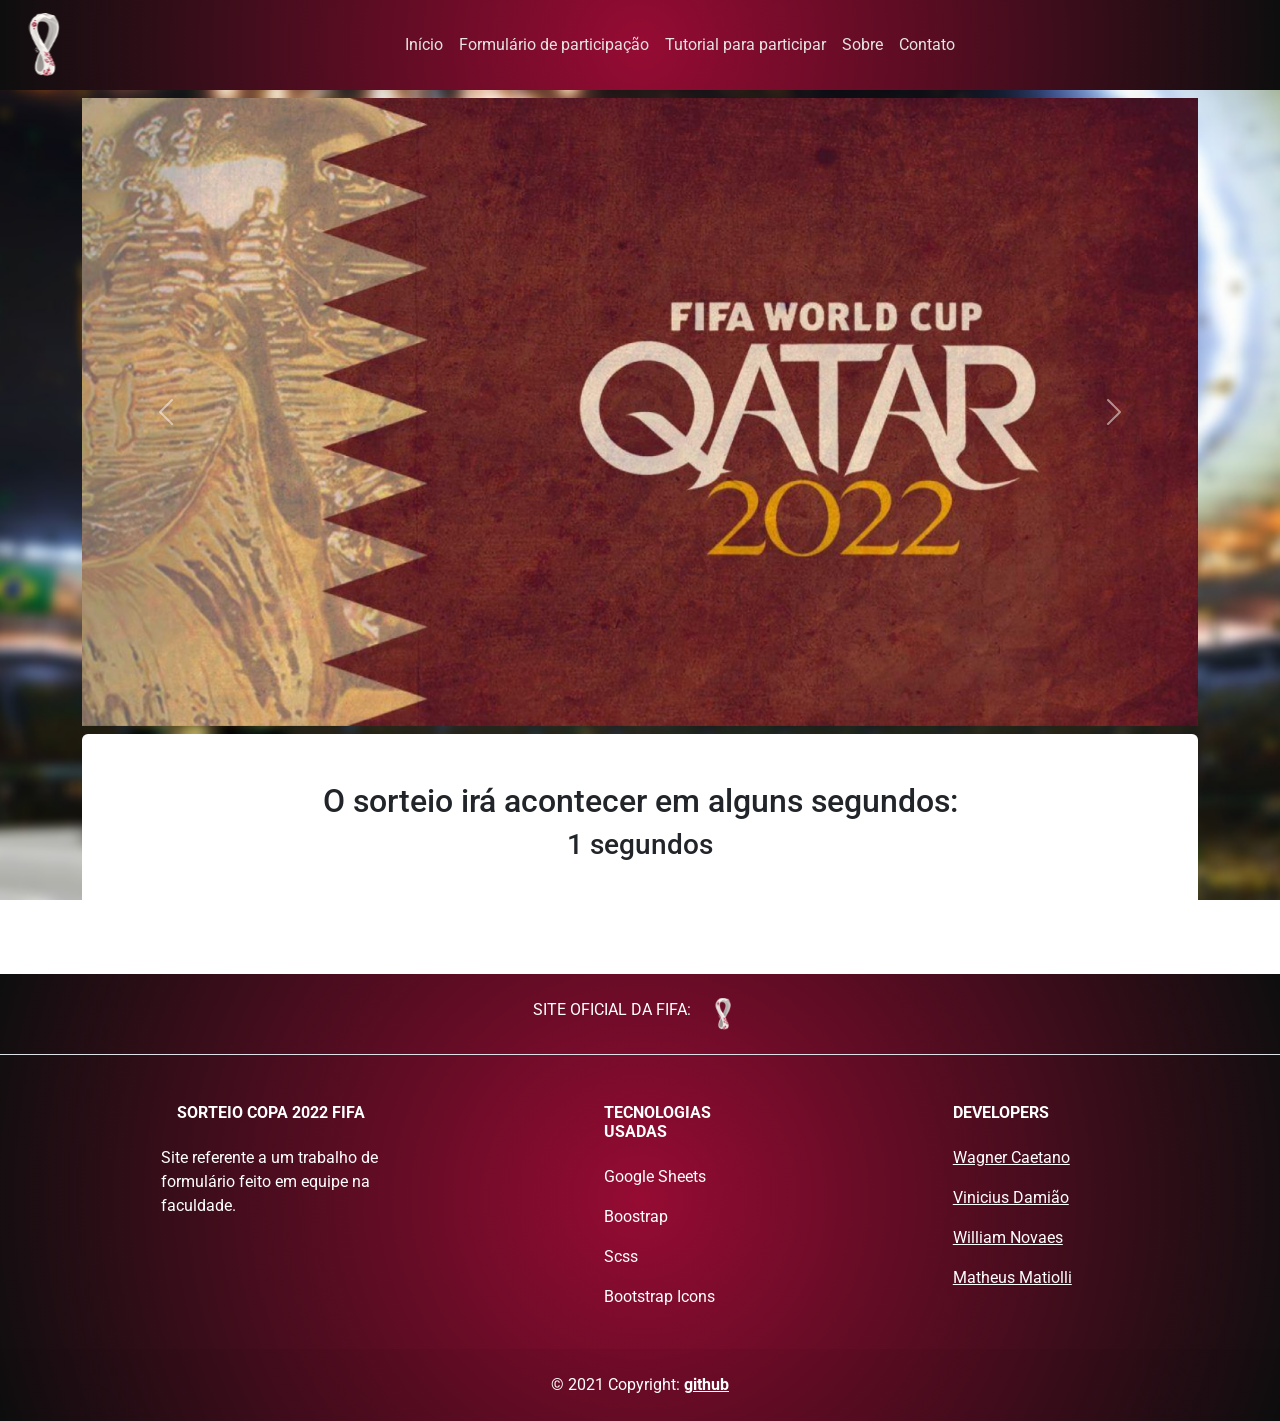
==== index.html @ 2d5532c5 "fixing files" ====
<!DOCTYPE html>
<html lang="en">
  <head>
    <meta charset="utf-8" />
    <meta http-equiv="X-UA-Compatible" content="IE=edge" />
    <meta name="viewport" content="width=device-width, initial-scale=1" />

    <title>Sorteio COPA 2022</title>

    <link rel="icon" href="./assets/imgs/logo.svg" />
    <link href="http://fonts.googleapis.com/css?family=Roboto" rel="stylesheet" type="text/css" />
    <script
      src="https://cdn.jsdelivr.net/npm/bootstrap@5.0.2/dist/js/bootstrap.bundle.min.js"
      integrity="sha384-MrcW6ZMFYlzcLA8Nl+NtUVF0sA7MsXsP1UyJoMp4YLEuNSfAP+JcXn/tWtIaxVXM"
      crossorigin="anonymous"
    ></script>
    <link
      href="https://cdn.jsdelivr.net/npm/bootstrap@5.2.1/dist/css/bootstrap.min.css"
      rel="stylesheet"
      integrity="sha384-iYQeCzEYFbKjA/T2uDLTpkwGzCiq6soy8tYaI1GyVh/UjpbCx/TYkiZhlZB6+fzT"
      crossorigin="anonymous"
    />
    <link rel="stylesheet" href="./css/form-page.css" />
    <link rel="stylesheet" href="./css/global.css" />

    <script src="./landing-page.js"></script>
  </head>

  <body class="bg-image">
    <nav class="navbar navbar-expand-md navbar-dark bg-navbar">
      <div class="container-fluid">
        <a class="navbar-brand" href="#">
          <img src="./assets/imgs/logo.svg" width="64" height="64" />
        </a>

        <button
          class="navbar-toggler"
          type="button"
          data-bs-toggle="collapse"
          data-bs-target="#navbarSupportedContent"
          aria-controls="navbarSupportedContent"
          aria-expanded="false"
          aria-label="Toggle navigation"
        >
          <span class="navbar-toggler-icon"></span>
        </button>
        <div class="collapse navbar-collapse" id="navbarSupportedContent">
          <ul class="navbar-nav mx-auto">
            <li class="nav-item active text-center">
              <a class="nav-link" href="./index.html">Início</a>
            </li>
            <li class="nav-item text-center">
              <a class="nav-link" href="./pages/form-page/form-page.html">Formulário de participação</a>
            </li>
            <li class="nav-item text-center">
              <a class="nav-link" href="./pages/tutorial/tutorial.html">Tutorial para participar</a>
            </li>
            <li class="nav-item text-center">
              <a class="nav-link" href="./pages/about/about.html">Sobre</a>
            </li>
            <li class="nav-item text-center">
              <a class="nav-link" href="./pages/contact/contact.html">Contato</a>
            </li>
          </ul>
        </div>
      </div>
    </nav>

    <section class="container-lg mt-2 mb-2 d-flex align-items-center flex-column">
      <div id="carouselExampleInterval" class="carousel slide" data-bs-ride="carousel">
        <div class="carousel-inner">
          <div class="carousel-item active" data-bs-interval="4000">
            <img src="./assets/imgs/carrousel01.png" class="d-block w-100 fix-image" alt="..." />
          </div>
          <div class="carousel-item" data-bs-interval="4000">
            <img src="./assets/imgs/carrousel02.png" class="d-block w-100 fix-image" alt="..." />
          </div>
          <div class="carousel-item" data-bs-interval="4000">
            <img src="./assets/imgs/carrousel03.png" class="d-block w-100 fix-image" alt="..." />
          </div>
        </div>
        <button class="carousel-control-prev" type="button" data-bs-target="#carouselExampleInterval" data-bs-slide="prev">
          <span class="carousel-control-prev-icon" aria-hidden="true"></span>
          <span class="visually-hidden">Previous</span>
        </button>
        <button class="carousel-control-next" type="button" data-bs-target="#carouselExampleInterval" data-bs-slide="next">
          <span class="carousel-control-next-icon" aria-hidden="true"></span>
          <span class="visually-hidden">Next</span>
        </button>
      </div>

      <div class="container-fluid bg-white p-5 mt-2 rounded-2 d-flex align-items-center flex-column">
        <h2>O sorteio irá acontecer em alguns segundos:</h2>
        <h3 id="demo">10 segundos</h3>
        <button style="display: none" id="btn-sorteio" class="btn btn-primary" onclick="seeResultsButton()">Ver resultado</button>
      </div>
    </section>

    <div class="m-4">
      <div id="myModal" class="modal fade" tabindex="-1">
        <div class="modal-dialog">
          <div class="modal-content">
            <div class="modal-header">
              <h5 class="modal-title">Resultado do Sorteio</h5>
              <button type="button" class="btn-close" data-bs-dismiss="modal"></button>
            </div>
            <div class="modal-body">
              <p id="result-sorteio">O resultado do sorteado foi:</p>
              <p class="text-secondary"><small>Fique atento no seu e-mail !</small></p>
            </div>
          </div>
        </div>
      </div>
    </div>

    <footer class="text-center text-lg-start bg-navbar text-white">
      <section class="d-flex justify-content-center p-4 border-bottom">
        <div class="me-3 d-none d-lg-block">
          <span>SITE OFICIAL DA FIFA: </span>
        </div>

        <div>
          <a href="" class="me-2 text-reset">
            <img src="./assets/imgs/logo.svg" width="32" height="32" />
          </a>
        </div>
      </section>

      <section class="">
        <div class="container text-center text-md-start mt-5">
          <div class="row mt-3">
            <div class="col-md-3 col-lg-4 col-xl-3 mx-auto mb-4">
              <h6 class="text-uppercase fw-bold mb-4"><i class="fas fa-gem me-3"></i>Sorteio Copa 2022 Fifa</h6>
              <p>Site referente a um trabalho de formulário feito em equipe na faculdade.</p>
            </div>

            <div class="col-md-2 col-lg-2 col-xl-2 mx-auto mb-4">
              <h6 class="text-uppercase fw-bold mb-4">Tecnologias Usadas</h6>
              <p>Google Sheets</p>
              <p>Boostrap</p>
              <p>Scss</p>
              <p>Bootstrap Icons</p>
            </div>

            <div class="col-md-3 col-lg-2 col-xl-2 mx-auto mb-4">
              <h6 class="text-uppercase fw-bold mb-4">Developers</h6>
              <p>
                <a href="#!" class="text-reset">Wagner Caetano</a>
              </p>
              <p>
                <a href="#!" class="text-reset">Vinicius Damião</a>
              </p>
              <p>
                <a href="#!" class="text-reset">William Novaes</a>
              </p>
              <p>
                <a href="#!" class="text-reset">Matheus Matiolli</a>
              </p>
            </div>
          </div>
        </div>
      </section>

      <div class="text-center p-4" style="background-color: rgba(0, 0, 0, 0.05)">
        © 2021 Copyright:
        <a class="text-reset fw-bold" href="https://github.com/WagnerCaetano/2022-world-cup-prize">github</a>
      </div>
    </footer>

    <script src="https://code.jquery.com/jquery-2.1.3.min.js"></script>
  </body>
</html>
---- css/form-page.css ----
@media (min-width: 1025px) {
  .h-custom {
    height: 100vh !important; } }

.card-registration .select-input.form-control[readonly]:not([disabled]) {
  font-size: 1rem;
  line-height: 2.15;
  padding-left: 0.75em;
  padding-right: 0.75em; }

.card-registration .select-arrow {
  top: 13px; }

.bg-indigo {
  background-color: lightgray; }

@media (min-width: 992px) {
  .card-registration-2 .bg-indigo {
    border-top-right-radius: 15px;
    border-bottom-right-radius: 15px; } }

@media (max-width: 991px) {
  .card-registration-2 .bg-indigo {
    border-bottom-left-radius: 15px;
    border-bottom-right-radius: 15px; } }
---- css/global.css ----
.bg-image {
  z-index: 0;
  background: url("../assets/imgs/background.jpg") no-repeat center center fixed;
  height: 100%;
  background-position: center;
  background-repeat: no-repeat;
  background-size: cover; }

.bg-navbar {
  background: #0e0e0e;
  background: radial-gradient(circle, #960b33 0%, #0e0e0e 100%); }

nav a {
  color: #e6e3e2 !important; }

body {
  font-family: "Roboto", sans-serif;
  display: flex !important;
  flex-direction: column !important;
  justify-content: space-between !important; }

.content {
  display: flex !important;
  flex-direction: column !important;
  justify-content: space-between !important;
  height: 100vh; }
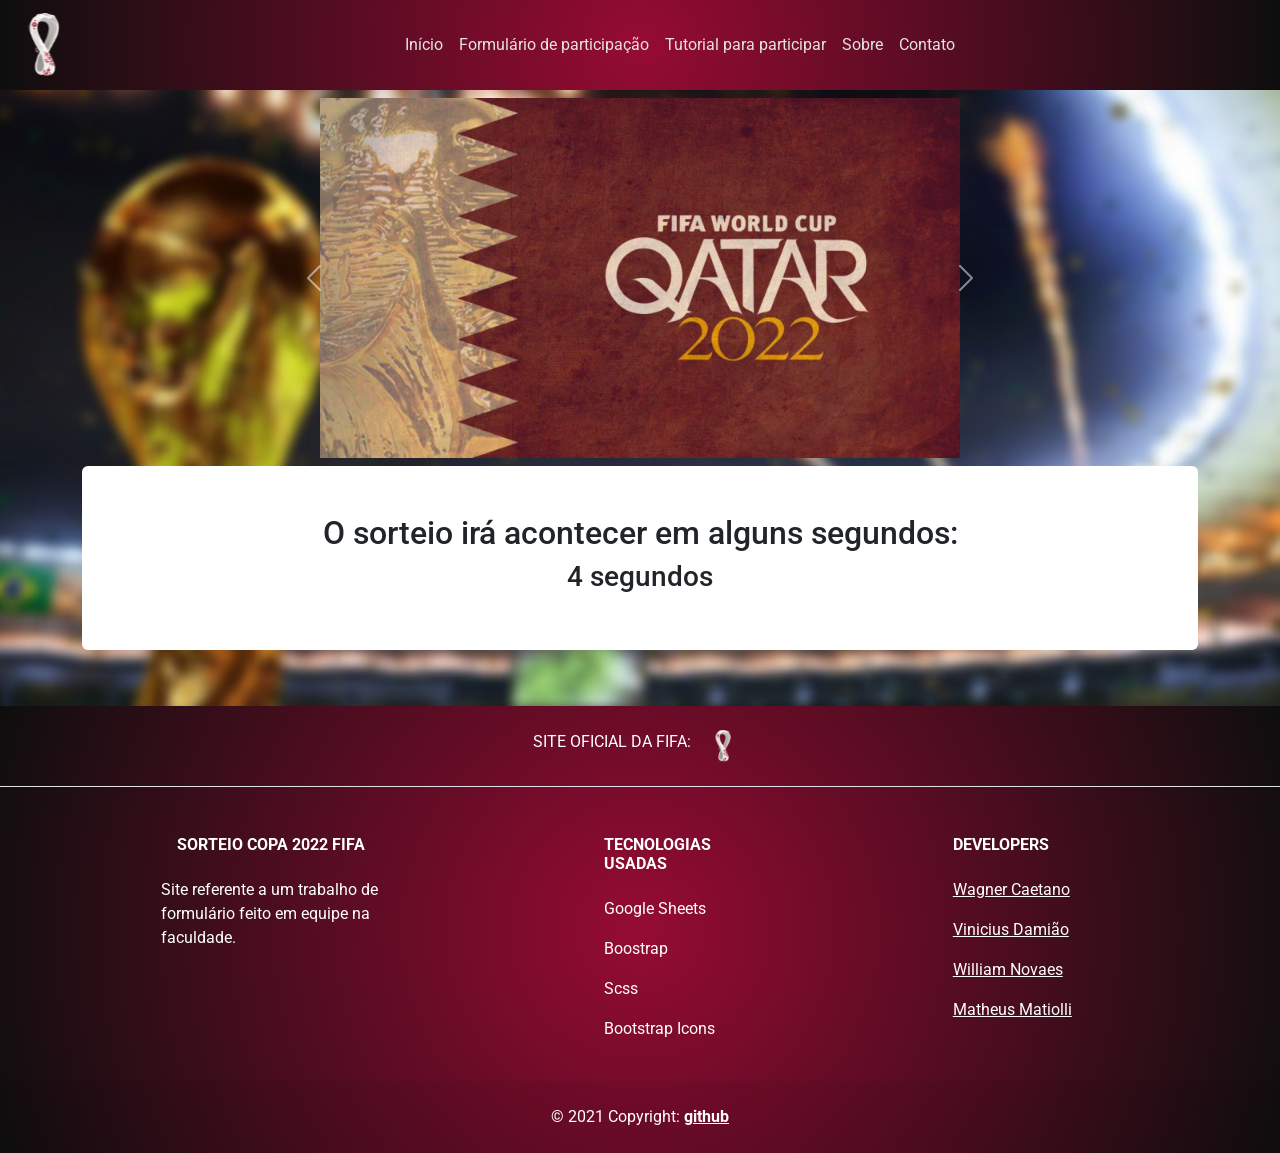
==== commit 9b867e89: "finishing setup" ====
--- a/index.html
+++ b/index.html
@@ -106,7 +106,6 @@
             </div>
             <div class="modal-body">
               <p id="result-sorteio">O resultado do sorteado foi:</p>
-              <p class="text-secondary"><small>Fique atento no seu e-mail !</small></p>
             </div>
           </div>
         </div>
@@ -145,16 +144,16 @@
             <div class="col-md-3 col-lg-2 col-xl-2 mx-auto mb-4">
               <h6 class="text-uppercase fw-bold mb-4">Developers</h6>
               <p>
-                <a href="#!" class="text-reset">Wagner Caetano</a>
+                <a href="https://github.com/WagnerCaetano" class="text-reset">Wagner Caetano</a>
               </p>
               <p>
-                <a href="#!" class="text-reset">Vinicius Damião</a>
+                <a href="https://github.com/VFDamiao" class="text-reset">Vinicius Damião</a>
               </p>
               <p>
-                <a href="#!" class="text-reset">William Novaes</a>
+                <a href="https://github.com/williamnovaes22" class="text-reset">William Novaes</a>
               </p>
               <p>
-                <a href="#!" class="text-reset">Matheus Matiolli</a>
+                <a href="https://github.com/MatheusMatioli" class="text-reset">Matheus Matiolli</a>
               </p>
             </div>
           </div>
--- a/css/global.css
+++ b/css/global.css
@@ -5,6 +5,11 @@
   background-position: center;
   background-repeat: no-repeat;
   background-size: cover; }
+
+.fix-image {
+  width: 60vw !important;
+  height: 40vh !important;
+  object-fit: contain !important; }
 
 .bg-navbar {
   background: #0e0e0e;
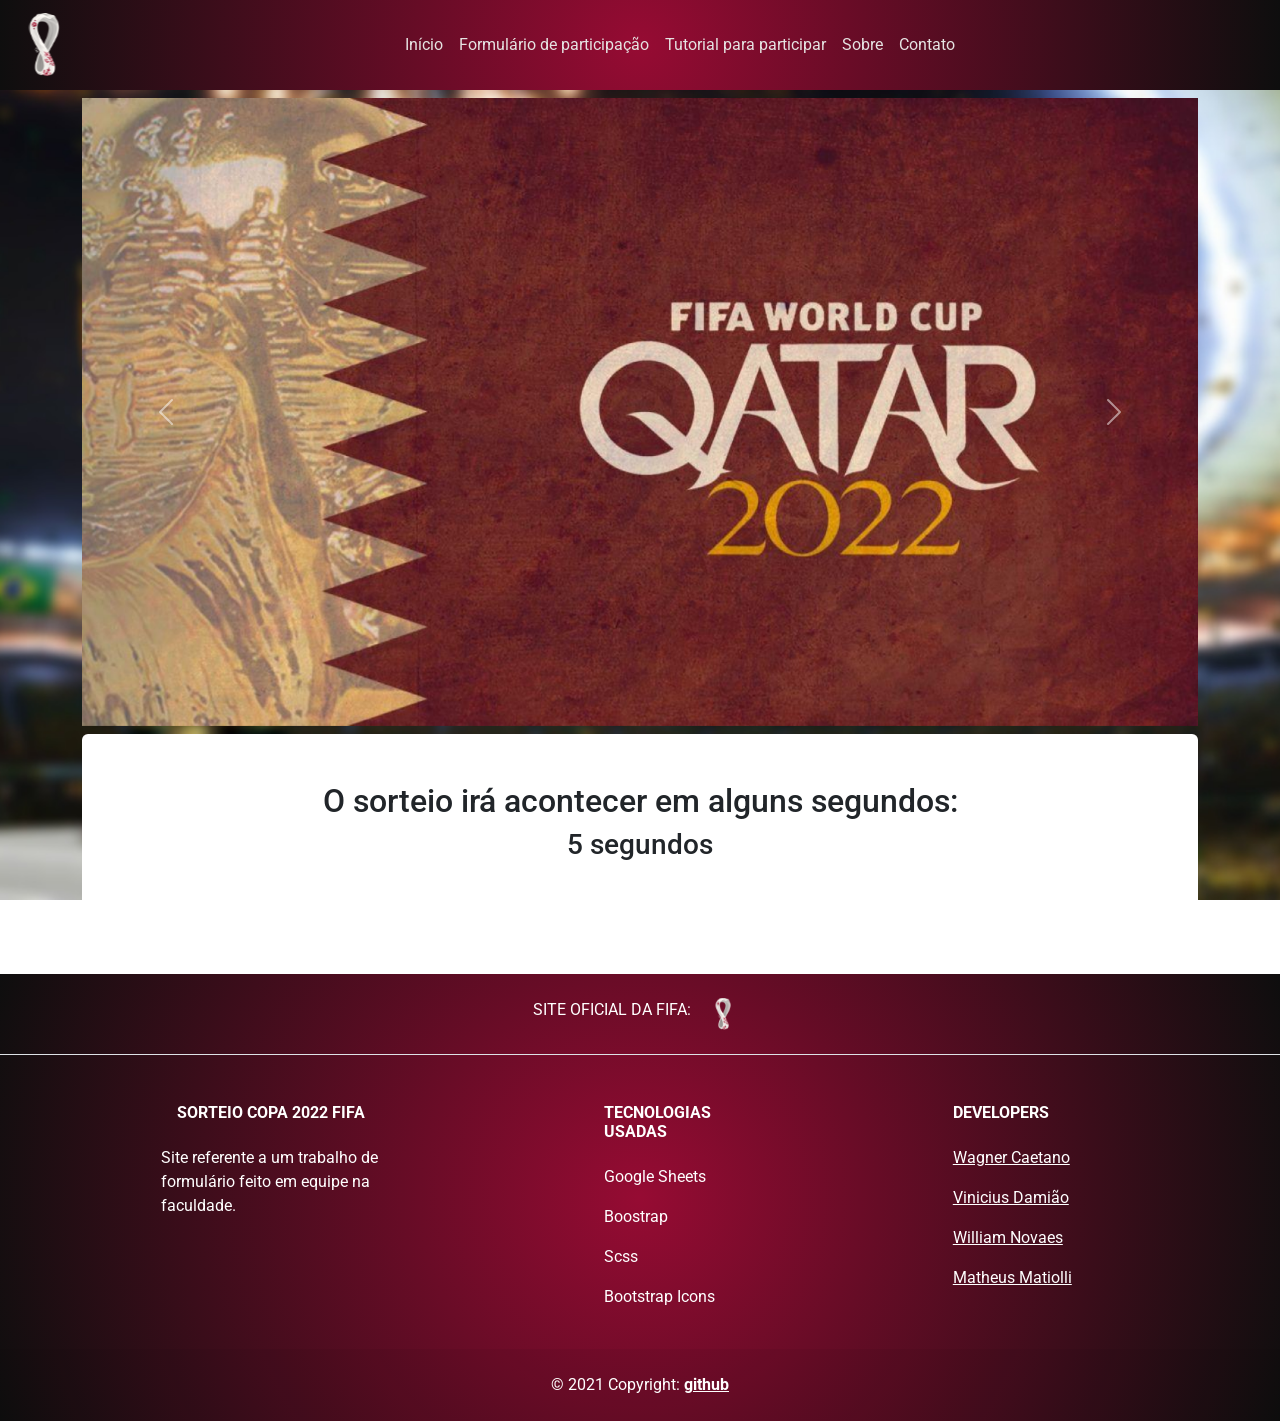
==== commit c5ea428b: "finishing setup" ====
--- a/index.html
+++ b/index.html
@@ -70,13 +70,13 @@
       <div id="carouselExampleInterval" class="carousel slide" data-bs-ride="carousel">
         <div class="carousel-inner">
           <div class="carousel-item active" data-bs-interval="4000">
-            <img src="./assets/imgs/carrousel01.png" class="d-block w-100 fix-image" alt="..." />
+            <img src="./assets/imgs/carrousel01.png" class="d-block w-100" alt="..." />
           </div>
           <div class="carousel-item" data-bs-interval="4000">
-            <img src="./assets/imgs/carrousel02.png" class="d-block w-100 fix-image" alt="..." />
+            <img src="./assets/imgs/carrousel02.png" class="d-block w-100" alt="..." />
           </div>
           <div class="carousel-item" data-bs-interval="4000">
-            <img src="./assets/imgs/carrousel03.png" class="d-block w-100 fix-image" alt="..." />
+            <img src="./assets/imgs/carrousel03.png" class="d-block w-100" alt="..." />
           </div>
         </div>
         <button class="carousel-control-prev" type="button" data-bs-target="#carouselExampleInterval" data-bs-slide="prev">
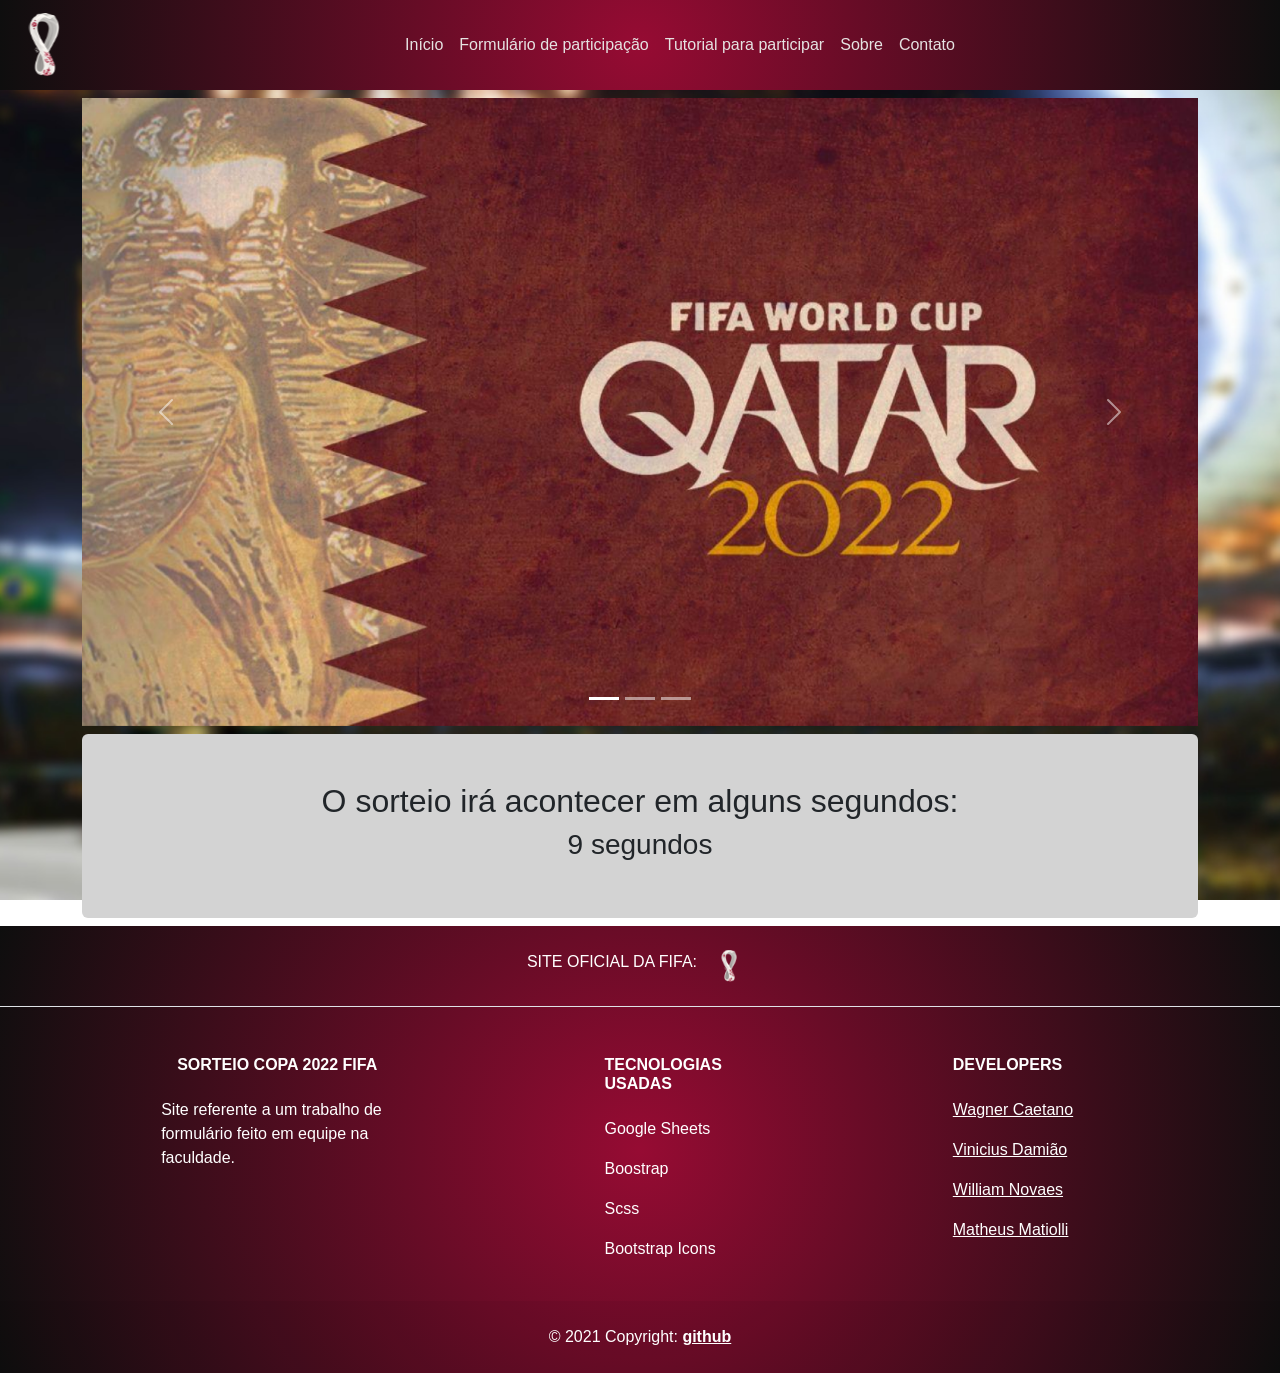
==== commit 9ee4059b: "adicionando v2" ====
--- a/index.html
+++ b/index.html
@@ -1,171 +1,12 @@
-<!DOCTYPE html>
-<html lang="en">
-  <head>
-    <meta charset="utf-8" />
-    <meta http-equiv="X-UA-Compatible" content="IE=edge" />
-    <meta name="viewport" content="width=device-width, initial-scale=1" />
+<!DOCTYPE html><html lang="en"><head>
+  <meta charset="utf-8">
+  <title>2022WorldCupPrize</title>
+  <base href="/">
+  <meta name="viewport" content="width=device-width, initial-scale=1">
+  <link rel="icon" type="image/x-icon" href="favicon.ico">
+<style>@charset "UTF-8";:root{--bs-blue:#0d6efd;--bs-indigo:#6610f2;--bs-purple:#6f42c1;--bs-pink:#d63384;--bs-red:#dc3545;--bs-orange:#fd7e14;--bs-yellow:#ffc107;--bs-green:#198754;--bs-teal:#20c997;--bs-cyan:#0dcaf0;--bs-black:#000;--bs-white:#fff;--bs-gray:#6c757d;--bs-gray-dark:#343a40;--bs-gray-100:#f8f9fa;--bs-gray-200:#e9ecef;--bs-gray-300:#dee2e6;--bs-gray-400:#ced4da;--bs-gray-500:#adb5bd;--bs-gray-600:#6c757d;--bs-gray-700:#495057;--bs-gray-800:#343a40;--bs-gray-900:#212529;--bs-primary:#0d6efd;--bs-secondary:#6c757d;--bs-success:#198754;--bs-info:#0dcaf0;--bs-warning:#ffc107;--bs-danger:#dc3545;--bs-light:#f8f9fa;--bs-dark:#212529;--bs-primary-rgb:13, 110, 253;--bs-secondary-rgb:108, 117, 125;--bs-success-rgb:25, 135, 84;--bs-info-rgb:13, 202, 240;--bs-warning-rgb:255, 193, 7;--bs-danger-rgb:220, 53, 69;--bs-light-rgb:248, 249, 250;--bs-dark-rgb:33, 37, 41;--bs-white-rgb:255, 255, 255;--bs-black-rgb:0, 0, 0;--bs-body-color-rgb:33, 37, 41;--bs-body-bg-rgb:255, 255, 255;--bs-font-sans-serif:system-ui, -apple-system, "Segoe UI", Roboto, "Helvetica Neue", "Noto Sans", "Liberation Sans", Arial, sans-serif, "Apple Color Emoji", "Segoe UI Emoji", "Segoe UI Symbol", "Noto Color Emoji";--bs-font-monospace:SFMono-Regular, Menlo, Monaco, Consolas, "Liberation Mono", "Courier New", monospace;--bs-gradient:linear-gradient(180deg, rgba(255, 255, 255, .15), rgba(255, 255, 255, 0));--bs-body-font-family:var(--bs-font-sans-serif);--bs-body-font-size:1rem;--bs-body-font-weight:400;--bs-body-line-height:1.5;--bs-body-color:#212529;--bs-body-bg:#fff;--bs-border-width:1px;--bs-border-style:solid;--bs-border-color:#dee2e6;--bs-border-color-translucent:rgba(0, 0, 0, .175);--bs-border-radius:.375rem;--bs-border-radius-sm:.25rem;--bs-border-radius-lg:.5rem;--bs-border-radius-xl:1rem;--bs-border-radius-2xl:2rem;--bs-border-radius-pill:50rem;--bs-link-color:#0d6efd;--bs-link-hover-color:#0a58ca;--bs-code-color:#d63384;--bs-highlight-bg:#fff3cd}*,*:before,*:after{box-sizing:border-box}@media (prefers-reduced-motion: no-preference){:root{scroll-behavior:smooth}}body{margin:0;font-family:var(--bs-body-font-family);font-size:var(--bs-body-font-size);font-weight:var(--bs-body-font-weight);line-height:var(--bs-body-line-height);color:var(--bs-body-color);text-align:var(--bs-body-text-align);background-color:var(--bs-body-bg);-webkit-text-size-adjust:100%;-webkit-tap-highlight-color:rgba(0,0,0,0)}body{font-family:Roboto,sans-serif;display:flex!important;flex-direction:column!important;justify-content:space-between!important}</style><link rel="stylesheet" href="styles.b317657a9b1b43d0.css" media="print" onload="this.media='all'"><noscript><link rel="stylesheet" href="styles.b317657a9b1b43d0.css"></noscript></head>
+<body>
+  <app-root></app-root>
+<script src="runtime.343ae3bfea97cd0e.js" type="module"></script><script src="polyfills.3766d79de1934ef2.js" type="module"></script><script src="main.59cc8ba92df1446c.js" type="module"></script>
 
-    <title>Sorteio COPA 2022</title>
-
-    <link rel="icon" href="./assets/imgs/logo.svg" />
-    <link href="http://fonts.googleapis.com/css?family=Roboto" rel="stylesheet" type="text/css" />
-    <script
-      src="https://cdn.jsdelivr.net/npm/bootstrap@5.0.2/dist/js/bootstrap.bundle.min.js"
-      integrity="sha384-MrcW6ZMFYlzcLA8Nl+NtUVF0sA7MsXsP1UyJoMp4YLEuNSfAP+JcXn/tWtIaxVXM"
-      crossorigin="anonymous"
-    ></script>
-    <link
-      href="https://cdn.jsdelivr.net/npm/bootstrap@5.2.1/dist/css/bootstrap.min.css"
-      rel="stylesheet"
-      integrity="sha384-iYQeCzEYFbKjA/T2uDLTpkwGzCiq6soy8tYaI1GyVh/UjpbCx/TYkiZhlZB6+fzT"
-      crossorigin="anonymous"
-    />
-    <link rel="stylesheet" href="./css/form-page.css" />
-    <link rel="stylesheet" href="./css/global.css" />
-
-    <script src="./landing-page.js"></script>
-  </head>
-
-  <body class="bg-image">
-    <nav class="navbar navbar-expand-md navbar-dark bg-navbar">
-      <div class="container-fluid">
-        <a class="navbar-brand" href="#">
-          <img src="./assets/imgs/logo.svg" width="64" height="64" />
-        </a>
-
-        <button
-          class="navbar-toggler"
-          type="button"
-          data-bs-toggle="collapse"
-          data-bs-target="#navbarSupportedContent"
-          aria-controls="navbarSupportedContent"
-          aria-expanded="false"
-          aria-label="Toggle navigation"
-        >
-          <span class="navbar-toggler-icon"></span>
-        </button>
-        <div class="collapse navbar-collapse" id="navbarSupportedContent">
-          <ul class="navbar-nav mx-auto">
-            <li class="nav-item active text-center">
-              <a class="nav-link" href="./index.html">Início</a>
-            </li>
-            <li class="nav-item text-center">
-              <a class="nav-link" href="./pages/form-page/form-page.html">Formulário de participação</a>
-            </li>
-            <li class="nav-item text-center">
-              <a class="nav-link" href="./pages/tutorial/tutorial.html">Tutorial para participar</a>
-            </li>
-            <li class="nav-item text-center">
-              <a class="nav-link" href="./pages/about/about.html">Sobre</a>
-            </li>
-            <li class="nav-item text-center">
-              <a class="nav-link" href="./pages/contact/contact.html">Contato</a>
-            </li>
-          </ul>
-        </div>
-      </div>
-    </nav>
-
-    <section class="container-lg mt-2 mb-2 d-flex align-items-center flex-column">
-      <div id="carouselExampleInterval" class="carousel slide" data-bs-ride="carousel">
-        <div class="carousel-inner">
-          <div class="carousel-item active" data-bs-interval="4000">
-            <img src="./assets/imgs/carrousel01.png" class="d-block w-100" alt="..." />
-          </div>
-          <div class="carousel-item" data-bs-interval="4000">
-            <img src="./assets/imgs/carrousel02.png" class="d-block w-100" alt="..." />
-          </div>
-          <div class="carousel-item" data-bs-interval="4000">
-            <img src="./assets/imgs/carrousel03.png" class="d-block w-100" alt="..." />
-          </div>
-        </div>
-        <button class="carousel-control-prev" type="button" data-bs-target="#carouselExampleInterval" data-bs-slide="prev">
-          <span class="carousel-control-prev-icon" aria-hidden="true"></span>
-          <span class="visually-hidden">Previous</span>
-        </button>
-        <button class="carousel-control-next" type="button" data-bs-target="#carouselExampleInterval" data-bs-slide="next">
-          <span class="carousel-control-next-icon" aria-hidden="true"></span>
-          <span class="visually-hidden">Next</span>
-        </button>
-      </div>
-
-      <div class="container-fluid bg-white p-5 mt-2 rounded-2 d-flex align-items-center flex-column">
-        <h2>O sorteio irá acontecer em alguns segundos:</h2>
-        <h3 id="demo">10 segundos</h3>
-        <button style="display: none" id="btn-sorteio" class="btn btn-primary" onclick="seeResultsButton()">Ver resultado</button>
-      </div>
-    </section>
-
-    <div class="m-4">
-      <div id="myModal" class="modal fade" tabindex="-1">
-        <div class="modal-dialog">
-          <div class="modal-content">
-            <div class="modal-header">
-              <h5 class="modal-title">Resultado do Sorteio</h5>
-              <button type="button" class="btn-close" data-bs-dismiss="modal"></button>
-            </div>
-            <div class="modal-body">
-              <p id="result-sorteio">O resultado do sorteado foi:</p>
-            </div>
-          </div>
-        </div>
-      </div>
-    </div>
-
-    <footer class="text-center text-lg-start bg-navbar text-white">
-      <section class="d-flex justify-content-center p-4 border-bottom">
-        <div class="me-3 d-none d-lg-block">
-          <span>SITE OFICIAL DA FIFA: </span>
-        </div>
-
-        <div>
-          <a href="" class="me-2 text-reset">
-            <img src="./assets/imgs/logo.svg" width="32" height="32" />
-          </a>
-        </div>
-      </section>
-
-      <section class="">
-        <div class="container text-center text-md-start mt-5">
-          <div class="row mt-3">
-            <div class="col-md-3 col-lg-4 col-xl-3 mx-auto mb-4">
-              <h6 class="text-uppercase fw-bold mb-4"><i class="fas fa-gem me-3"></i>Sorteio Copa 2022 Fifa</h6>
-              <p>Site referente a um trabalho de formulário feito em equipe na faculdade.</p>
-            </div>
-
-            <div class="col-md-2 col-lg-2 col-xl-2 mx-auto mb-4">
-              <h6 class="text-uppercase fw-bold mb-4">Tecnologias Usadas</h6>
-              <p>Google Sheets</p>
-              <p>Boostrap</p>
-              <p>Scss</p>
-              <p>Bootstrap Icons</p>
-            </div>
-
-            <div class="col-md-3 col-lg-2 col-xl-2 mx-auto mb-4">
-              <h6 class="text-uppercase fw-bold mb-4">Developers</h6>
-              <p>
-                <a href="https://github.com/WagnerCaetano" class="text-reset">Wagner Caetano</a>
-              </p>
-              <p>
-                <a href="https://github.com/VFDamiao" class="text-reset">Vinicius Damião</a>
-              </p>
-              <p>
-                <a href="https://github.com/williamnovaes22" class="text-reset">William Novaes</a>
-              </p>
-              <p>
-                <a href="https://github.com/MatheusMatioli" class="text-reset">Matheus Matiolli</a>
-              </p>
-            </div>
-          </div>
-        </div>
-      </section>
-
-      <div class="text-center p-4" style="background-color: rgba(0, 0, 0, 0.05)">
-        © 2021 Copyright:
-        <a class="text-reset fw-bold" href="https://github.com/WagnerCaetano/2022-world-cup-prize">github</a>
-      </div>
-    </footer>
-
-    <script src="https://code.jquery.com/jquery-2.1.3.min.js"></script>
-  </body>
-</html>
+</body></html>
--- a/styles.b317657a9b1b43d0.css
+++ b/styles.b317657a9b1b43d0.css
@@ -0,0 +1,6 @@
+@charset "UTF-8";/*!
+ * Bootstrap  v5.2.2 (https://getbootstrap.com/)
+ * Copyright 2011-2022 The Bootstrap Authors
+ * Copyright 2011-2022 Twitter, Inc.
+ * Licensed under MIT (https://github.com/twbs/bootstrap/blob/main/LICENSE)
+ */:root{--bs-blue: #0d6efd;--bs-indigo: #6610f2;--bs-purple: #6f42c1;--bs-pink: #d63384;--bs-red: #dc3545;--bs-orange: #fd7e14;--bs-yellow: #ffc107;--bs-green: #198754;--bs-teal: #20c997;--bs-cyan: #0dcaf0;--bs-black: #000;--bs-white: #fff;--bs-gray: #6c757d;--bs-gray-dark: #343a40;--bs-gray-100: #f8f9fa;--bs-gray-200: #e9ecef;--bs-gray-300: #dee2e6;--bs-gray-400: #ced4da;--bs-gray-500: #adb5bd;--bs-gray-600: #6c757d;--bs-gray-700: #495057;--bs-gray-800: #343a40;--bs-gray-900: #212529;--bs-primary: #0d6efd;--bs-secondary: #6c757d;--bs-success: #198754;--bs-info: #0dcaf0;--bs-warning: #ffc107;--bs-danger: #dc3545;--bs-light: #f8f9fa;--bs-dark: #212529;--bs-primary-rgb: 13, 110, 253;--bs-secondary-rgb: 108, 117, 125;--bs-success-rgb: 25, 135, 84;--bs-info-rgb: 13, 202, 240;--bs-warning-rgb: 255, 193, 7;--bs-danger-rgb: 220, 53, 69;--bs-light-rgb: 248, 249, 250;--bs-dark-rgb: 33, 37, 41;--bs-white-rgb: 255, 255, 255;--bs-black-rgb: 0, 0, 0;--bs-body-color-rgb: 33, 37, 41;--bs-body-bg-rgb: 255, 255, 255;--bs-font-sans-serif: system-ui, -apple-system, "Segoe UI", Roboto, "Helvetica Neue", "Noto Sans", "Liberation Sans", Arial, sans-serif, "Apple Color Emoji", "Segoe UI Emoji", "Segoe UI Symbol", "Noto Color Emoji";--bs-font-monospace: SFMono-Regular, Menlo, Monaco, Consolas, "Liberation Mono", "Courier New", monospace;--bs-gradient: linear-gradient(180deg, rgba(255, 255, 255, .15), rgba(255, 255, 255, 0));--bs-body-font-family: var(--bs-font-sans-serif);--bs-body-font-size: 1rem;--bs-body-font-weight: 400;--bs-body-line-height: 1.5;--bs-body-color: #212529;--bs-body-bg: #fff;--bs-border-width: 1px;--bs-border-style: solid;--bs-border-color: #dee2e6;--bs-border-color-translucent: rgba(0, 0, 0, .175);--bs-border-radius: .375rem;--bs-border-radius-sm: .25rem;--bs-border-radius-lg: .5rem;--bs-border-radius-xl: 1rem;--bs-border-radius-2xl: 2rem;--bs-border-radius-pill: 50rem;--bs-link-color: #0d6efd;--bs-link-hover-color: #0a58ca;--bs-code-color: #d63384;--bs-highlight-bg: #fff3cd}*,*:before,*:after{box-sizing:border-box}@media (prefers-reduced-motion: no-preference){:root{scroll-behavior:smooth}}body{margin:0;font-family:var(--bs-body-font-family);font-size:var(--bs-body-font-size);font-weight:var(--bs-body-font-weight);line-height:var(--bs-body-line-height);color:var(--bs-body-color);text-align:var(--bs-body-text-align);background-color:var(--bs-body-bg);-webkit-text-size-adjust:100%;-webkit-tap-highlight-color:rgba(0,0,0,0)}hr{margin:1rem 0;color:inherit;border:0;border-top:1px solid;opacity:.25}h6,.h6,h5,.h5,h4,.h4,h3,.h3,h2,.h2,h1,.h1{margin-top:0;margin-bottom:.5rem;font-weight:500;line-height:1.2}h1,.h1{font-size:calc(1.375rem + 1.5vw)}@media (min-width: 1200px){h1,.h1{font-size:2.5rem}}h2,.h2{font-size:calc(1.325rem + .9vw)}@media (min-width: 1200px){h2,.h2{font-size:2rem}}h3,.h3{font-size:calc(1.3rem + .6vw)}@media (min-width: 1200px){h3,.h3{font-size:1.75rem}}h4,.h4{font-size:calc(1.275rem + .3vw)}@media (min-width: 1200px){h4,.h4{font-size:1.5rem}}h5,.h5{font-size:1.25rem}h6,.h6{font-size:1rem}p{margin-top:0;margin-bottom:1rem}abbr[title]{-webkit-text-decoration:underline dotted;text-decoration:underline dotted;cursor:help;-webkit-text-decoration-skip-ink:none;text-decoration-skip-ink:none}address{margin-bottom:1rem;font-style:normal;line-height:inherit}ol,ul{padding-left:2rem}ol,ul,dl{margin-top:0;margin-bottom:1rem}ol ol,ul ul,ol ul,ul ol{margin-bottom:0}dt{font-weight:700}dd{margin-bottom:.5rem;margin-left:0}blockquote{margin:0 0 1rem}b,strong{font-weight:bolder}small,.small{font-size:.875em}mark,.mark{padding:.1875em;background-color:var(--bs-highlight-bg)}sub,sup{position:relative;font-size:.75em;line-height:0;vertical-align:baseline}sub{bottom:-.25em}sup{top:-.5em}a{color:var(--bs-link-color);text-decoration:underline}a:hover{color:var(--bs-link-hover-color)}a:not([href]):not([class]),a:not([href]):not([class]):hover{color:inherit;text-decoration:none}pre,code,kbd,samp{font-family:var(--bs-font-monospace);font-size:1em}pre{display:block;margin-top:0;margin-bottom:1rem;overflow:auto;font-size:.875em}pre code{font-size:inherit;color:inherit;word-break:normal}code{font-size:.875em;color:var(--bs-code-color);word-wrap:break-word}a>code{color:inherit}kbd{padding:.1875rem .375rem;font-size:.875em;color:var(--bs-body-bg);background-color:var(--bs-body-color);border-radius:.25rem}kbd kbd{padding:0;font-size:1em}figure{margin:0 0 1rem}img,svg{vertical-align:middle}table{caption-side:bottom;border-collapse:collapse}caption{padding-top:.5rem;padding-bottom:.5rem;color:#6c757d;text-align:left}th{text-align:inherit;text-align:-webkit-match-parent}thead,tbody,tfoot,tr,td,th{border-color:inherit;border-style:solid;border-width:0}label{display:inline-block}button{border-radius:0}button:focus:not(:focus-visible){outline:0}input,button,select,optgroup,textarea{margin:0;font-family:inherit;font-size:inherit;line-height:inherit}button,select{text-transform:none}[role=button]{cursor:pointer}select{word-wrap:normal}select:disabled{opacity:1}[list]:not([type=date]):not([type=datetime-local]):not([type=month]):not([type=week]):not([type=time])::-webkit-calendar-picker-indicator{display:none!important}button,[type=button],[type=reset],[type=submit]{-webkit-appearance:button}button:not(:disabled),[type=button]:not(:disabled),[type=reset]:not(:disabled),[type=submit]:not(:disabled){cursor:pointer}::-moz-focus-inner{padding:0;border-style:none}textarea{resize:vertical}fieldset{min-width:0;padding:0;margin:0;border:0}legend{float:left;width:100%;padding:0;margin-bottom:.5rem;font-size:calc(1.275rem + .3vw);line-height:inherit}@media (min-width: 1200px){legend{font-size:1.5rem}}legend+*{clear:left}::-webkit-datetime-edit-fields-wrapper,::-webkit-datetime-edit-text,::-webkit-datetime-edit-minute,::-webkit-datetime-edit-hour-field,::-webkit-datetime-edit-day-field,::-webkit-datetime-edit-month-field,::-webkit-datetime-edit-year-field{padding:0}::-webkit-inner-spin-button{height:auto}[type=search]{outline-offset:-2px;-webkit-appearance:textfield}::-webkit-search-decoration{-webkit-appearance:none}::-webkit-color-swatch-wrapper{padding:0}::file-selector-button{font:inherit;-webkit-appearance:button}output{display:inline-block}iframe{border:0}summary{display:list-item;cursor:pointer}progress{vertical-align:baseline}[hidden]{display:none!important}.lead{font-size:1.25rem;font-weight:300}.display-1{font-size:calc(1.625rem + 4.5vw);font-weight:300;line-height:1.2}@media (min-width: 1200px){.display-1{font-size:5rem}}.display-2{font-size:calc(1.575rem + 3.9vw);font-weight:300;line-height:1.2}@media (min-width: 1200px){.display-2{font-size:4.5rem}}.display-3{font-size:calc(1.525rem + 3.3vw);font-weight:300;line-height:1.2}@media (min-width: 1200px){.display-3{font-size:4rem}}.display-4{font-size:calc(1.475rem + 2.7vw);font-weight:300;line-height:1.2}@media (min-width: 1200px){.display-4{font-size:3.5rem}}.display-5{font-size:calc(1.425rem + 2.1vw);font-weight:300;line-height:1.2}@media (min-width: 1200px){.display-5{font-size:3rem}}.display-6{font-size:calc(1.375rem + 1.5vw);font-weight:300;line-height:1.2}@media (min-width: 1200px){.display-6{font-size:2.5rem}}.list-unstyled,.list-inline{padding-left:0;list-style:none}.list-inline-item{display:inline-block}.list-inline-item:not(:last-child){margin-right:.5rem}.initialism{font-size:.875em;text-transform:uppercase}.blockquote{margin-bottom:1rem;font-size:1.25rem}.blockquote>:last-child{margin-bottom:0}.blockquote-footer{margin-top:-1rem;margin-bottom:1rem;font-size:.875em;color:#6c757d}.blockquote-footer:before{content:"\2014\a0"}.img-fluid{max-width:100%;height:auto}.img-thumbnail{padding:.25rem;background-color:#fff;border:1px solid var(--bs-border-color);border-radius:.375rem;max-width:100%;height:auto}.figure{display:inline-block}.figure-img{margin-bottom:.5rem;line-height:1}.figure-caption{font-size:.875em;color:#6c757d}.container,.container-fluid,.container-xxl,.container-xl,.container-lg,.container-md,.container-sm{--bs-gutter-x: 1.5rem;--bs-gutter-y: 0;width:100%;padding-right:calc(var(--bs-gutter-x) * .5);padding-left:calc(var(--bs-gutter-x) * .5);margin-right:auto;margin-left:auto}@media (min-width: 576px){.container-sm,.container{max-width:540px}}@media (min-width: 768px){.container-md,.container-sm,.container{max-width:720px}}@media (min-width: 992px){.container-lg,.container-md,.container-sm,.container{max-width:960px}}@media (min-width: 1200px){.container-xl,.container-lg,.container-md,.container-sm,.container{max-width:1140px}}@media (min-width: 1400px){.container-xxl,.container-xl,.container-lg,.container-md,.container-sm,.container{max-width:1320px}}.row{--bs-gutter-x: 1.5rem;--bs-gutter-y: 0;display:flex;flex-wrap:wrap;margin-top:calc(-1 * var(--bs-gutter-y));margin-right:calc(-.5 * var(--bs-gutter-x));margin-left:calc(-.5 * var(--bs-gutter-x))}.row>*{flex-shrink:0;width:100%;max-width:100%;padding-right:calc(var(--bs-gutter-x) * .5);padding-left:calc(var(--bs-gutter-x) * .5);margin-top:var(--bs-gutter-y)}.col{flex:1 0 0%}.row-cols-auto>*{flex:0 0 auto;width:auto}.row-cols-1>*{flex:0 0 auto;width:100%}.row-cols-2>*{flex:0 0 auto;width:50%}.row-cols-3>*{flex:0 0 auto;width:33.3333333333%}.row-cols-4>*{flex:0 0 auto;width:25%}.row-cols-5>*{flex:0 0 auto;width:20%}.row-cols-6>*{flex:0 0 auto;width:16.6666666667%}.col-auto{flex:0 0 auto;width:auto}.col-1{flex:0 0 auto;width:8.33333333%}.col-2{flex:0 0 auto;width:16.66666667%}.col-3{flex:0 0 auto;width:25%}.col-4{flex:0 0 auto;width:33.33333333%}.col-5{flex:0 0 auto;width:41.66666667%}.col-6{flex:0 0 auto;width:50%}.col-7{flex:0 0 auto;width:58.33333333%}.col-8{flex:0 0 auto;width:66.66666667%}.col-9{flex:0 0 auto;width:75%}.col-10{flex:0 0 auto;width:83.33333333%}.col-11{flex:0 0 auto;width:91.66666667%}.col-12{flex:0 0 auto;width:100%}.offset-1{margin-left:8.33333333%}.offset-2{margin-left:16.66666667%}.offset-3{margin-left:25%}.offset-4{margin-left:33.33333333%}.offset-5{margin-left:41.66666667%}.offset-6{margin-left:50%}.offset-7{margin-left:58.33333333%}.offset-8{margin-left:66.66666667%}.offset-9{margin-left:75%}.offset-10{margin-left:83.33333333%}.offset-11{margin-left:91.66666667%}.g-0,.gx-0{--bs-gutter-x: 0}.g-0,.gy-0{--bs-gutter-y: 0}.g-1,.gx-1{--bs-gutter-x: .25rem}.g-1,.gy-1{--bs-gutter-y: .25rem}.g-2,.gx-2{--bs-gutter-x: .5rem}.g-2,.gy-2{--bs-gutter-y: .5rem}.g-3,.gx-3{--bs-gutter-x: 1rem}.g-3,.gy-3{--bs-gutter-y: 1rem}.g-4,.gx-4{--bs-gutter-x: 1.5rem}.g-4,.gy-4{--bs-gutter-y: 1.5rem}.g-5,.gx-5{--bs-gutter-x: 3rem}.g-5,.gy-5{--bs-gutter-y: 3rem}@media (min-width: 576px){.col-sm{flex:1 0 0%}.row-cols-sm-auto>*{flex:0 0 auto;width:auto}.row-cols-sm-1>*{flex:0 0 auto;width:100%}.row-cols-sm-2>*{flex:0 0 auto;width:50%}.row-cols-sm-3>*{flex:0 0 auto;width:33.3333333333%}.row-cols-sm-4>*{flex:0 0 auto;width:25%}.row-cols-sm-5>*{flex:0 0 auto;width:20%}.row-cols-sm-6>*{flex:0 0 auto;width:16.6666666667%}.col-sm-auto{flex:0 0 auto;width:auto}.col-sm-1{flex:0 0 auto;width:8.33333333%}.col-sm-2{flex:0 0 auto;width:16.66666667%}.col-sm-3{flex:0 0 auto;width:25%}.col-sm-4{flex:0 0 auto;width:33.33333333%}.col-sm-5{flex:0 0 auto;width:41.66666667%}.col-sm-6{flex:0 0 auto;width:50%}.col-sm-7{flex:0 0 auto;width:58.33333333%}.col-sm-8{flex:0 0 auto;width:66.66666667%}.col-sm-9{flex:0 0 auto;width:75%}.col-sm-10{flex:0 0 auto;width:83.33333333%}.col-sm-11{flex:0 0 auto;width:91.66666667%}.col-sm-12{flex:0 0 auto;width:100%}.offset-sm-0{margin-left:0}.offset-sm-1{margin-left:8.33333333%}.offset-sm-2{margin-left:16.66666667%}.offset-sm-3{margin-left:25%}.offset-sm-4{margin-left:33.33333333%}.offset-sm-5{margin-left:41.66666667%}.offset-sm-6{margin-left:50%}.offset-sm-7{margin-left:58.33333333%}.offset-sm-8{margin-left:66.66666667%}.offset-sm-9{margin-left:75%}.offset-sm-10{margin-left:83.33333333%}.offset-sm-11{margin-left:91.66666667%}.g-sm-0,.gx-sm-0{--bs-gutter-x: 0}.g-sm-0,.gy-sm-0{--bs-gutter-y: 0}.g-sm-1,.gx-sm-1{--bs-gutter-x: .25rem}.g-sm-1,.gy-sm-1{--bs-gutter-y: .25rem}.g-sm-2,.gx-sm-2{--bs-gutter-x: .5rem}.g-sm-2,.gy-sm-2{--bs-gutter-y: .5rem}.g-sm-3,.gx-sm-3{--bs-gutter-x: 1rem}.g-sm-3,.gy-sm-3{--bs-gutter-y: 1rem}.g-sm-4,.gx-sm-4{--bs-gutter-x: 1.5rem}.g-sm-4,.gy-sm-4{--bs-gutter-y: 1.5rem}.g-sm-5,.gx-sm-5{--bs-gutter-x: 3rem}.g-sm-5,.gy-sm-5{--bs-gutter-y: 3rem}}@media (min-width: 768px){.col-md{flex:1 0 0%}.row-cols-md-auto>*{flex:0 0 auto;width:auto}.row-cols-md-1>*{flex:0 0 auto;width:100%}.row-cols-md-2>*{flex:0 0 auto;width:50%}.row-cols-md-3>*{flex:0 0 auto;width:33.3333333333%}.row-cols-md-4>*{flex:0 0 auto;width:25%}.row-cols-md-5>*{flex:0 0 auto;width:20%}.row-cols-md-6>*{flex:0 0 auto;width:16.6666666667%}.col-md-auto{flex:0 0 auto;width:auto}.col-md-1{flex:0 0 auto;width:8.33333333%}.col-md-2{flex:0 0 auto;width:16.66666667%}.col-md-3{flex:0 0 auto;width:25%}.col-md-4{flex:0 0 auto;width:33.33333333%}.col-md-5{flex:0 0 auto;width:41.66666667%}.col-md-6{flex:0 0 auto;width:50%}.col-md-7{flex:0 0 auto;width:58.33333333%}.col-md-8{flex:0 0 auto;width:66.66666667%}.col-md-9{flex:0 0 auto;width:75%}.col-md-10{flex:0 0 auto;width:83.33333333%}.col-md-11{flex:0 0 auto;width:91.66666667%}.col-md-12{flex:0 0 auto;width:100%}.offset-md-0{margin-left:0}.offset-md-1{margin-left:8.33333333%}.offset-md-2{margin-left:16.66666667%}.offset-md-3{margin-left:25%}.offset-md-4{margin-left:33.33333333%}.offset-md-5{margin-left:41.66666667%}.offset-md-6{margin-left:50%}.offset-md-7{margin-left:58.33333333%}.offset-md-8{margin-left:66.66666667%}.offset-md-9{margin-left:75%}.offset-md-10{margin-left:83.33333333%}.offset-md-11{margin-left:91.66666667%}.g-md-0,.gx-md-0{--bs-gutter-x: 0}.g-md-0,.gy-md-0{--bs-gutter-y: 0}.g-md-1,.gx-md-1{--bs-gutter-x: .25rem}.g-md-1,.gy-md-1{--bs-gutter-y: .25rem}.g-md-2,.gx-md-2{--bs-gutter-x: .5rem}.g-md-2,.gy-md-2{--bs-gutter-y: .5rem}.g-md-3,.gx-md-3{--bs-gutter-x: 1rem}.g-md-3,.gy-md-3{--bs-gutter-y: 1rem}.g-md-4,.gx-md-4{--bs-gutter-x: 1.5rem}.g-md-4,.gy-md-4{--bs-gutter-y: 1.5rem}.g-md-5,.gx-md-5{--bs-gutter-x: 3rem}.g-md-5,.gy-md-5{--bs-gutter-y: 3rem}}@media (min-width: 992px){.col-lg{flex:1 0 0%}.row-cols-lg-auto>*{flex:0 0 auto;width:auto}.row-cols-lg-1>*{flex:0 0 auto;width:100%}.row-cols-lg-2>*{flex:0 0 auto;width:50%}.row-cols-lg-3>*{flex:0 0 auto;width:33.3333333333%}.row-cols-lg-4>*{flex:0 0 auto;width:25%}.row-cols-lg-5>*{flex:0 0 auto;width:20%}.row-cols-lg-6>*{flex:0 0 auto;width:16.6666666667%}.col-lg-auto{flex:0 0 auto;width:auto}.col-lg-1{flex:0 0 auto;width:8.33333333%}.col-lg-2{flex:0 0 auto;width:16.66666667%}.col-lg-3{flex:0 0 auto;width:25%}.col-lg-4{flex:0 0 auto;width:33.33333333%}.col-lg-5{flex:0 0 auto;width:41.66666667%}.col-lg-6{flex:0 0 auto;width:50%}.col-lg-7{flex:0 0 auto;width:58.33333333%}.col-lg-8{flex:0 0 auto;width:66.66666667%}.col-lg-9{flex:0 0 auto;width:75%}.col-lg-10{flex:0 0 auto;width:83.33333333%}.col-lg-11{flex:0 0 auto;width:91.66666667%}.col-lg-12{flex:0 0 auto;width:100%}.offset-lg-0{margin-left:0}.offset-lg-1{margin-left:8.33333333%}.offset-lg-2{margin-left:16.66666667%}.offset-lg-3{margin-left:25%}.offset-lg-4{margin-left:33.33333333%}.offset-lg-5{margin-left:41.66666667%}.offset-lg-6{margin-left:50%}.offset-lg-7{margin-left:58.33333333%}.offset-lg-8{margin-left:66.66666667%}.offset-lg-9{margin-left:75%}.offset-lg-10{margin-left:83.33333333%}.offset-lg-11{margin-left:91.66666667%}.g-lg-0,.gx-lg-0{--bs-gutter-x: 0}.g-lg-0,.gy-lg-0{--bs-gutter-y: 0}.g-lg-1,.gx-lg-1{--bs-gutter-x: .25rem}.g-lg-1,.gy-lg-1{--bs-gutter-y: .25rem}.g-lg-2,.gx-lg-2{--bs-gutter-x: .5rem}.g-lg-2,.gy-lg-2{--bs-gutter-y: .5rem}.g-lg-3,.gx-lg-3{--bs-gutter-x: 1rem}.g-lg-3,.gy-lg-3{--bs-gutter-y: 1rem}.g-lg-4,.gx-lg-4{--bs-gutter-x: 1.5rem}.g-lg-4,.gy-lg-4{--bs-gutter-y: 1.5rem}.g-lg-5,.gx-lg-5{--bs-gutter-x: 3rem}.g-lg-5,.gy-lg-5{--bs-gutter-y: 3rem}}@media (min-width: 1200px){.col-xl{flex:1 0 0%}.row-cols-xl-auto>*{flex:0 0 auto;width:auto}.row-cols-xl-1>*{flex:0 0 auto;width:100%}.row-cols-xl-2>*{flex:0 0 auto;width:50%}.row-cols-xl-3>*{flex:0 0 auto;width:33.3333333333%}.row-cols-xl-4>*{flex:0 0 auto;width:25%}.row-cols-xl-5>*{flex:0 0 auto;width:20%}.row-cols-xl-6>*{flex:0 0 auto;width:16.6666666667%}.col-xl-auto{flex:0 0 auto;width:auto}.col-xl-1{flex:0 0 auto;width:8.33333333%}.col-xl-2{flex:0 0 auto;width:16.66666667%}.col-xl-3{flex:0 0 auto;width:25%}.col-xl-4{flex:0 0 auto;width:33.33333333%}.col-xl-5{flex:0 0 auto;width:41.66666667%}.col-xl-6{flex:0 0 auto;width:50%}.col-xl-7{flex:0 0 auto;width:58.33333333%}.col-xl-8{flex:0 0 auto;width:66.66666667%}.col-xl-9{flex:0 0 auto;width:75%}.col-xl-10{flex:0 0 auto;width:83.33333333%}.col-xl-11{flex:0 0 auto;width:91.66666667%}.col-xl-12{flex:0 0 auto;width:100%}.offset-xl-0{margin-left:0}.offset-xl-1{margin-left:8.33333333%}.offset-xl-2{margin-left:16.66666667%}.offset-xl-3{margin-left:25%}.offset-xl-4{margin-left:33.33333333%}.offset-xl-5{margin-left:41.66666667%}.offset-xl-6{margin-left:50%}.offset-xl-7{margin-left:58.33333333%}.offset-xl-8{margin-left:66.66666667%}.offset-xl-9{margin-left:75%}.offset-xl-10{margin-left:83.33333333%}.offset-xl-11{margin-left:91.66666667%}.g-xl-0,.gx-xl-0{--bs-gutter-x: 0}.g-xl-0,.gy-xl-0{--bs-gutter-y: 0}.g-xl-1,.gx-xl-1{--bs-gutter-x: .25rem}.g-xl-1,.gy-xl-1{--bs-gutter-y: .25rem}.g-xl-2,.gx-xl-2{--bs-gutter-x: .5rem}.g-xl-2,.gy-xl-2{--bs-gutter-y: .5rem}.g-xl-3,.gx-xl-3{--bs-gutter-x: 1rem}.g-xl-3,.gy-xl-3{--bs-gutter-y: 1rem}.g-xl-4,.gx-xl-4{--bs-gutter-x: 1.5rem}.g-xl-4,.gy-xl-4{--bs-gutter-y: 1.5rem}.g-xl-5,.gx-xl-5{--bs-gutter-x: 3rem}.g-xl-5,.gy-xl-5{--bs-gutter-y: 3rem}}@media (min-width: 1400px){.col-xxl{flex:1 0 0%}.row-cols-xxl-auto>*{flex:0 0 auto;width:auto}.row-cols-xxl-1>*{flex:0 0 auto;width:100%}.row-cols-xxl-2>*{flex:0 0 auto;width:50%}.row-cols-xxl-3>*{flex:0 0 auto;width:33.3333333333%}.row-cols-xxl-4>*{flex:0 0 auto;width:25%}.row-cols-xxl-5>*{flex:0 0 auto;width:20%}.row-cols-xxl-6>*{flex:0 0 auto;width:16.6666666667%}.col-xxl-auto{flex:0 0 auto;width:auto}.col-xxl-1{flex:0 0 auto;width:8.33333333%}.col-xxl-2{flex:0 0 auto;width:16.66666667%}.col-xxl-3{flex:0 0 auto;width:25%}.col-xxl-4{flex:0 0 auto;width:33.33333333%}.col-xxl-5{flex:0 0 auto;width:41.66666667%}.col-xxl-6{flex:0 0 auto;width:50%}.col-xxl-7{flex:0 0 auto;width:58.33333333%}.col-xxl-8{flex:0 0 auto;width:66.66666667%}.col-xxl-9{flex:0 0 auto;width:75%}.col-xxl-10{flex:0 0 auto;width:83.33333333%}.col-xxl-11{flex:0 0 auto;width:91.66666667%}.col-xxl-12{flex:0 0 auto;width:100%}.offset-xxl-0{margin-left:0}.offset-xxl-1{margin-left:8.33333333%}.offset-xxl-2{margin-left:16.66666667%}.offset-xxl-3{margin-left:25%}.offset-xxl-4{margin-left:33.33333333%}.offset-xxl-5{margin-left:41.66666667%}.offset-xxl-6{margin-left:50%}.offset-xxl-7{margin-left:58.33333333%}.offset-xxl-8{margin-left:66.66666667%}.offset-xxl-9{margin-left:75%}.offset-xxl-10{margin-left:83.33333333%}.offset-xxl-11{margin-left:91.66666667%}.g-xxl-0,.gx-xxl-0{--bs-gutter-x: 0}.g-xxl-0,.gy-xxl-0{--bs-gutter-y: 0}.g-xxl-1,.gx-xxl-1{--bs-gutter-x: .25rem}.g-xxl-1,.gy-xxl-1{--bs-gutter-y: .25rem}.g-xxl-2,.gx-xxl-2{--bs-gutter-x: .5rem}.g-xxl-2,.gy-xxl-2{--bs-gutter-y: .5rem}.g-xxl-3,.gx-xxl-3{--bs-gutter-x: 1rem}.g-xxl-3,.gy-xxl-3{--bs-gutter-y: 1rem}.g-xxl-4,.gx-xxl-4{--bs-gutter-x: 1.5rem}.g-xxl-4,.gy-xxl-4{--bs-gutter-y: 1.5rem}.g-xxl-5,.gx-xxl-5{--bs-gutter-x: 3rem}.g-xxl-5,.gy-xxl-5{--bs-gutter-y: 3rem}}.table{--bs-table-color: var(--bs-body-color);--bs-table-bg: transparent;--bs-table-border-color: var(--bs-border-color);--bs-table-accent-bg: transparent;--bs-table-striped-color: var(--bs-body-color);--bs-table-striped-bg: rgba(0, 0, 0, .05);--bs-table-active-color: var(--bs-body-color);--bs-table-active-bg: rgba(0, 0, 0, .1);--bs-table-hover-color: var(--bs-body-color);--bs-table-hover-bg: rgba(0, 0, 0, .075);width:100%;margin-bottom:1rem;color:var(--bs-table-color);vertical-align:top;border-color:var(--bs-table-border-color)}.table>:not(caption)>*>*{padding:.5rem;background-color:var(--bs-table-bg);border-bottom-width:1px;box-shadow:inset 0 0 0 9999px var(--bs-table-accent-bg)}.table>tbody{vertical-align:inherit}.table>thead{vertical-align:bottom}.table-group-divider{border-top:2px solid currentcolor}.caption-top{caption-side:top}.table-sm>:not(caption)>*>*{padding:.25rem}.table-bordered>:not(caption)>*{border-width:1px 0}.table-bordered>:not(caption)>*>*{border-width:0 1px}.table-borderless>:not(caption)>*>*{border-bottom-width:0}.table-borderless>:not(:first-child){border-top-width:0}.table-striped>tbody>tr:nth-of-type(odd)>*{--bs-table-accent-bg: var(--bs-table-striped-bg);color:var(--bs-table-striped-color)}.table-striped-columns>:not(caption)>tr>:nth-child(even){--bs-table-accent-bg: var(--bs-table-striped-bg);color:var(--bs-table-striped-color)}.table-active{--bs-table-accent-bg: var(--bs-table-active-bg);color:var(--bs-table-active-color)}.table-hover>tbody>tr:hover>*{--bs-table-accent-bg: var(--bs-table-hover-bg);color:var(--bs-table-hover-color)}.table-primary{--bs-table-color: #000;--bs-table-bg: #cfe2ff;--bs-table-border-color: #bacbe6;--bs-table-striped-bg: #c5d7f2;--bs-table-striped-color: #000;--bs-table-active-bg: #bacbe6;--bs-table-active-color: #000;--bs-table-hover-bg: #bfd1ec;--bs-table-hover-color: #000;color:var(--bs-table-color);border-color:var(--bs-table-border-color)}.table-secondary{--bs-table-color: #000;--bs-table-bg: #e2e3e5;--bs-table-border-color: #cbccce;--bs-table-striped-bg: #d7d8da;--bs-table-striped-color: #000;--bs-table-active-bg: #cbccce;--bs-table-active-color: #000;--bs-table-hover-bg: #d1d2d4;--bs-table-hover-color: #000;color:var(--bs-table-color);border-color:var(--bs-table-border-color)}.table-success{--bs-table-color: #000;--bs-table-bg: #d1e7dd;--bs-table-border-color: #bcd0c7;--bs-table-striped-bg: #c7dbd2;--bs-table-striped-color: #000;--bs-table-active-bg: #bcd0c7;--bs-table-active-color: #000;--bs-table-hover-bg: #c1d6cc;--bs-table-hover-color: #000;color:var(--bs-table-color);border-color:var(--bs-table-border-color)}.table-info{--bs-table-color: #000;--bs-table-bg: #cff4fc;--bs-table-border-color: #badce3;--bs-table-striped-bg: #c5e8ef;--bs-table-striped-color: #000;--bs-table-active-bg: #badce3;--bs-table-active-color: #000;--bs-table-hover-bg: #bfe2e9;--bs-table-hover-color: #000;color:var(--bs-table-color);border-color:var(--bs-table-border-color)}.table-warning{--bs-table-color: #000;--bs-table-bg: #fff3cd;--bs-table-border-color: #e6dbb9;--bs-table-striped-bg: #f2e7c3;--bs-table-striped-color: #000;--bs-table-active-bg: #e6dbb9;--bs-table-active-color: #000;--bs-table-hover-bg: #ece1be;--bs-table-hover-color: #000;color:var(--bs-table-color);border-color:var(--bs-table-border-color)}.table-danger{--bs-table-color: #000;--bs-table-bg: #f8d7da;--bs-table-border-color: #dfc2c4;--bs-table-striped-bg: #eccccf;--bs-table-striped-color: #000;--bs-table-active-bg: #dfc2c4;--bs-table-active-color: #000;--bs-table-hover-bg: #e5c7ca;--bs-table-hover-color: #000;color:var(--bs-table-color);border-color:var(--bs-table-border-color)}.table-light{--bs-table-color: #000;--bs-table-bg: #f8f9fa;--bs-table-border-color: #dfe0e1;--bs-table-striped-bg: #ecedee;--bs-table-striped-color: #000;--bs-table-active-bg: #dfe0e1;--bs-table-active-color: #000;--bs-table-hover-bg: #e5e6e7;--bs-table-hover-color: #000;color:var(--bs-table-color);border-color:var(--bs-table-border-color)}.table-dark{--bs-table-color: #fff;--bs-table-bg: #212529;--bs-table-border-color: #373b3e;--bs-table-striped-bg: #2c3034;--bs-table-striped-color: #fff;--bs-table-active-bg: #373b3e;--bs-table-active-color: #fff;--bs-table-hover-bg: #323539;--bs-table-hover-color: #fff;color:var(--bs-table-color);border-color:var(--bs-table-border-color)}.table-responsive{overflow-x:auto;-webkit-overflow-scrolling:touch}@media (max-width: 575.98px){.table-responsive-sm{overflow-x:auto;-webkit-overflow-scrolling:touch}}@media (max-width: 767.98px){.table-responsive-md{overflow-x:auto;-webkit-overflow-scrolling:touch}}@media (max-width: 991.98px){.table-responsive-lg{overflow-x:auto;-webkit-overflow-scrolling:touch}}@media (max-width: 1199.98px){.table-responsive-xl{overflow-x:auto;-webkit-overflow-scrolling:touch}}@media (max-width: 1399.98px){.table-responsive-xxl{overflow-x:auto;-webkit-overflow-scrolling:touch}}.form-label{margin-bottom:.5rem}.col-form-label{padding-top:calc(.375rem + 1px);padding-bottom:calc(.375rem + 1px);margin-bottom:0;font-size:inherit;line-height:1.5}.col-form-label-lg{padding-top:calc(.5rem + 1px);padding-bottom:calc(.5rem + 1px);font-size:1.25rem}.col-form-label-sm{padding-top:calc(.25rem + 1px);padding-bottom:calc(.25rem + 1px);font-size:.875rem}.form-text{margin-top:.25rem;font-size:.875em;color:#6c757d}.form-control{display:block;width:100%;padding:.375rem .75rem;font-size:1rem;font-weight:400;line-height:1.5;color:#212529;background-color:#fff;background-clip:padding-box;border:1px solid #ced4da;-webkit-appearance:none;appearance:none;border-radius:.375rem;transition:border-color .15s ease-in-out,box-shadow .15s ease-in-out}@media (prefers-reduced-motion: reduce){.form-control{transition:none}}.form-control[type=file]{overflow:hidden}.form-control[type=file]:not(:disabled):not([readonly]){cursor:pointer}.form-control:focus{color:#212529;background-color:#fff;border-color:#86b7fe;outline:0;box-shadow:0 0 0 .25rem #0d6efd40}.form-control::-webkit-date-and-time-value{height:1.5em}.form-control::placeholder{color:#6c757d;opacity:1}.form-control:disabled{background-color:#e9ecef;opacity:1}.form-control::file-selector-button{padding:.375rem .75rem;margin:-.375rem -.75rem;margin-inline-end:.75rem;color:#212529;background-color:#e9ecef;pointer-events:none;border-color:inherit;border-style:solid;border-width:0;border-inline-end-width:1px;border-radius:0;transition:color .15s ease-in-out,background-color .15s ease-in-out,border-color .15s ease-in-out,box-shadow .15s ease-in-out}@media (prefers-reduced-motion: reduce){.form-control::file-selector-button{transition:none}}.form-control:hover:not(:disabled):not([readonly])::file-selector-button{background-color:#dde0e3}.form-control-plaintext{display:block;width:100%;padding:.375rem 0;margin-bottom:0;line-height:1.5;color:#212529;background-color:transparent;border:solid transparent;border-width:1px 0}.form-control-plaintext:focus{outline:0}.form-control-plaintext.form-control-sm,.form-control-plaintext.form-control-lg{padding-right:0;padding-left:0}.form-control-sm{min-height:calc(1.5em + .5rem + 2px);padding:.25rem .5rem;font-size:.875rem;border-radius:.25rem}.form-control-sm::file-selector-button{padding:.25rem .5rem;margin:-.25rem -.5rem;margin-inline-end:.5rem}.form-control-lg{min-height:calc(1.5em + 1rem + 2px);padding:.5rem 1rem;font-size:1.25rem;border-radius:.5rem}.form-control-lg::file-selector-button{padding:.5rem 1rem;margin:-.5rem -1rem;margin-inline-end:1rem}textarea.form-control{min-height:calc(1.5em + .75rem + 2px)}textarea.form-control-sm{min-height:calc(1.5em + .5rem + 2px)}textarea.form-control-lg{min-height:calc(1.5em + 1rem + 2px)}.form-control-color{width:3rem;height:calc(1.5em + .75rem + 2px);padding:.375rem}.form-control-color:not(:disabled):not([readonly]){cursor:pointer}.form-control-color::-moz-color-swatch{border:0!important;border-radius:.375rem}.form-control-color::-webkit-color-swatch{border-radius:.375rem}.form-control-color.form-control-sm{height:calc(1.5em + .5rem + 2px)}.form-control-color.form-control-lg{height:calc(1.5em + 1rem + 2px)}.form-select{display:block;width:100%;padding:.375rem 2.25rem .375rem .75rem;-moz-padding-start:calc(.75rem - 3px);font-size:1rem;font-weight:400;line-height:1.5;color:#212529;background-color:#fff;background-image:url("data:image/svg+xml,%3csvg xmlns='http://www.w3.org/2000/svg' viewBox='0 0 16 16'%3e%3cpath fill='none' stroke='%23343a40' stroke-linecap='round' stroke-linejoin='round' stroke-width='2' d='m2 5 6 6 6-6'/%3e%3c/svg%3e");background-repeat:no-repeat;background-position:right .75rem center;background-size:16px 12px;border:1px solid #ced4da;border-radius:.375rem;transition:border-color .15s ease-in-out,box-shadow .15s ease-in-out;-webkit-appearance:none;appearance:none}@media (prefers-reduced-motion: reduce){.form-select{transition:none}}.form-select:focus{border-color:#86b7fe;outline:0;box-shadow:0 0 0 .25rem #0d6efd40}.form-select[multiple],.form-select[size]:not([size="1"]){padding-right:.75rem;background-image:none}.form-select:disabled{background-color:#e9ecef}.form-select:-moz-focusring{color:transparent;text-shadow:0 0 0 #212529}.form-select-sm{padding-top:.25rem;padding-bottom:.25rem;padding-left:.5rem;font-size:.875rem;border-radius:.25rem}.form-select-lg{padding-top:.5rem;padding-bottom:.5rem;padding-left:1rem;font-size:1.25rem;border-radius:.5rem}.form-check{display:block;min-height:1.5rem;padding-left:1.5em;margin-bottom:.125rem}.form-check .form-check-input{float:left;margin-left:-1.5em}.form-check-reverse{padding-right:1.5em;padding-left:0;text-align:right}.form-check-reverse .form-check-input{float:right;margin-right:-1.5em;margin-left:0}.form-check-input{width:1em;height:1em;margin-top:.25em;vertical-align:top;background-color:#fff;background-repeat:no-repeat;background-position:center;background-size:contain;border:1px solid rgba(0,0,0,.25);-webkit-appearance:none;appearance:none;-webkit-print-color-adjust:exact;print-color-adjust:exact}.form-check-input[type=checkbox]{border-radius:.25em}.form-check-input[type=radio]{border-radius:50%}.form-check-input:active{filter:brightness(90%)}.form-check-input:focus{border-color:#86b7fe;outline:0;box-shadow:0 0 0 .25rem #0d6efd40}.form-check-input:checked{background-color:#0d6efd;border-color:#0d6efd}.form-check-input:checked[type=checkbox]{background-image:url("data:image/svg+xml,%3csvg xmlns='http://www.w3.org/2000/svg' viewBox='0 0 20 20'%3e%3cpath fill='none' stroke='%23fff' stroke-linecap='round' stroke-linejoin='round' stroke-width='3' d='m6 10 3 3 6-6'/%3e%3c/svg%3e")}.form-check-input:checked[type=radio]{background-image:url("data:image/svg+xml,%3csvg xmlns='http://www.w3.org/2000/svg' viewBox='-4 -4 8 8'%3e%3ccircle r='2' fill='%23fff'/%3e%3c/svg%3e")}.form-check-input[type=checkbox]:indeterminate{background-color:#0d6efd;border-color:#0d6efd;background-image:url("data:image/svg+xml,%3csvg xmlns='http://www.w3.org/2000/svg' viewBox='0 0 20 20'%3e%3cpath fill='none' stroke='%23fff' stroke-linecap='round' stroke-linejoin='round' stroke-width='3' d='M6 10h8'/%3e%3c/svg%3e")}.form-check-input:disabled{pointer-events:none;filter:none;opacity:.5}.form-check-input[disabled]~.form-check-label,.form-check-input:disabled~.form-check-label{cursor:default;opacity:.5}.form-switch{padding-left:2.5em}.form-switch .form-check-input{width:2em;margin-left:-2.5em;background-image:url("data:image/svg+xml,%3csvg xmlns='http://www.w3.org/2000/svg' viewBox='-4 -4 8 8'%3e%3ccircle r='3' fill='rgba%280, 0, 0, 0.25%29'/%3e%3c/svg%3e");background-position:left center;border-radius:2em;transition:background-position .15s ease-in-out}@media (prefers-reduced-motion: reduce){.form-switch .form-check-input{transition:none}}.form-switch .form-check-input:focus{background-image:url("data:image/svg+xml,%3csvg xmlns='http://www.w3.org/2000/svg' viewBox='-4 -4 8 8'%3e%3ccircle r='3' fill='%2386b7fe'/%3e%3c/svg%3e")}.form-switch .form-check-input:checked{background-position:right center;background-image:url("data:image/svg+xml,%3csvg xmlns='http://www.w3.org/2000/svg' viewBox='-4 -4 8 8'%3e%3ccircle r='3' fill='%23fff'/%3e%3c/svg%3e")}.form-switch.form-check-reverse{padding-right:2.5em;padding-left:0}.form-switch.form-check-reverse .form-check-input{margin-right:-2.5em;margin-left:0}.form-check-inline{display:inline-block;margin-right:1rem}.btn-check{position:absolute;clip:rect(0,0,0,0);pointer-events:none}.btn-check[disabled]+.btn,.btn-check:disabled+.btn{pointer-events:none;filter:none;opacity:.65}.form-range{width:100%;height:1.5rem;padding:0;background-color:transparent;-webkit-appearance:none;appearance:none}.form-range:focus{outline:0}.form-range:focus::-webkit-slider-thumb{box-shadow:0 0 0 1px #fff,0 0 0 .25rem #0d6efd40}.form-range:focus::-moz-range-thumb{box-shadow:0 0 0 1px #fff,0 0 0 .25rem #0d6efd40}.form-range::-moz-focus-outer{border:0}.form-range::-webkit-slider-thumb{width:1rem;height:1rem;margin-top:-.25rem;background-color:#0d6efd;border:0;border-radius:1rem;-webkit-transition:background-color .15s ease-in-out,border-color .15s ease-in-out,box-shadow .15s ease-in-out;transition:background-color .15s ease-in-out,border-color .15s ease-in-out,box-shadow .15s ease-in-out;-webkit-appearance:none;appearance:none}@media (prefers-reduced-motion: reduce){.form-range::-webkit-slider-thumb{-webkit-transition:none;transition:none}}.form-range::-webkit-slider-thumb:active{background-color:#b6d4fe}.form-range::-webkit-slider-runnable-track{width:100%;height:.5rem;color:transparent;cursor:pointer;background-color:#dee2e6;border-color:transparent;border-radius:1rem}.form-range::-moz-range-thumb{width:1rem;height:1rem;background-color:#0d6efd;border:0;border-radius:1rem;-moz-transition:background-color .15s ease-in-out,border-color .15s ease-in-out,box-shadow .15s ease-in-out;transition:background-color .15s ease-in-out,border-color .15s ease-in-out,box-shadow .15s ease-in-out;appearance:none}@media (prefers-reduced-motion: reduce){.form-range::-moz-range-thumb{-moz-transition:none;transition:none}}.form-range::-moz-range-thumb:active{background-color:#b6d4fe}.form-range::-moz-range-track{width:100%;height:.5rem;color:transparent;cursor:pointer;background-color:#dee2e6;border-color:transparent;border-radius:1rem}.form-range:disabled{pointer-events:none}.form-range:disabled::-webkit-slider-thumb{background-color:#adb5bd}.form-range:disabled::-moz-range-thumb{background-color:#adb5bd}.form-floating{position:relative}.form-floating>.form-control,.form-floating>.form-control-plaintext,.form-floating>.form-select{height:calc(3.5rem + 2px);line-height:1.25}.form-floating>label{position:absolute;top:0;left:0;width:100%;height:100%;padding:1rem .75rem;overflow:hidden;text-align:start;text-overflow:ellipsis;white-space:nowrap;pointer-events:none;border:1px solid transparent;transform-origin:0 0;transition:opacity .1s ease-in-out,transform .1s ease-in-out}@media (prefers-reduced-motion: reduce){.form-floating>label{transition:none}}.form-floating>.form-control,.form-floating>.form-control-plaintext{padding:1rem .75rem}.form-floating>.form-control::placeholder,.form-floating>.form-control-plaintext::placeholder{color:transparent}.form-floating>.form-control:focus,.form-floating>.form-control:not(:placeholder-shown),.form-floating>.form-control-plaintext:focus,.form-floating>.form-control-plaintext:not(:placeholder-shown){padding-top:1.625rem;padding-bottom:.625rem}.form-floating>.form-control:-webkit-autofill,.form-floating>.form-control-plaintext:-webkit-autofill{padding-top:1.625rem;padding-bottom:.625rem}.form-floating>.form-select{padding-top:1.625rem;padding-bottom:.625rem}.form-floating>.form-control:focus~label,.form-floating>.form-control:not(:placeholder-shown)~label,.form-floating>.form-control-plaintext~label,.form-floating>.form-select~label{opacity:.65;transform:scale(.85) translateY(-.5rem) translate(.15rem)}.form-floating>.form-control:-webkit-autofill~label{opacity:.65;transform:scale(.85) translateY(-.5rem) translate(.15rem)}.form-floating>.form-control-plaintext~label{border-width:1px 0}.input-group{position:relative;display:flex;flex-wrap:wrap;align-items:stretch;width:100%}.input-group>.form-control,.input-group>.form-select,.input-group>.form-floating{position:relative;flex:1 1 auto;width:1%;min-width:0}.input-group>.form-control:focus,.input-group>.form-select:focus,.input-group>.form-floating:focus-within{z-index:5}.input-group .btn{position:relative;z-index:2}.input-group .btn:focus{z-index:5}.input-group-text{display:flex;align-items:center;padding:.375rem .75rem;font-size:1rem;font-weight:400;line-height:1.5;color:#212529;text-align:center;white-space:nowrap;background-color:#e9ecef;border:1px solid #ced4da;border-radius:.375rem}.input-group-lg>.form-control,.input-group-lg>.form-select,.input-group-lg>.input-group-text,.input-group-lg>.btn{padding:.5rem 1rem;font-size:1.25rem;border-radius:.5rem}.input-group-sm>.form-control,.input-group-sm>.form-select,.input-group-sm>.input-group-text,.input-group-sm>.btn{padding:.25rem .5rem;font-size:.875rem;border-radius:.25rem}.input-group-lg>.form-select,.input-group-sm>.form-select{padding-right:3rem}.input-group:not(.has-validation)>:not(:last-child):not(.dropdown-toggle):not(.dropdown-menu):not(.form-floating),.input-group:not(.has-validation)>.dropdown-toggle:nth-last-child(n+3),.input-group:not(.has-validation)>.form-floating:not(:last-child)>.form-control,.input-group:not(.has-validation)>.form-floating:not(:last-child)>.form-select{border-top-right-radius:0;border-bottom-right-radius:0}.input-group.has-validation>:nth-last-child(n+3):not(.dropdown-toggle):not(.dropdown-menu):not(.form-floating),.input-group.has-validation>.dropdown-toggle:nth-last-child(n+4),.input-group.has-validation>.form-floating:nth-last-child(n+3)>.form-control,.input-group.has-validation>.form-floating:nth-last-child(n+3)>.form-select{border-top-right-radius:0;border-bottom-right-radius:0}.input-group>:not(:first-child):not(.dropdown-menu):not(.valid-tooltip):not(.valid-feedback):not(.invalid-tooltip):not(.invalid-feedback){margin-left:-1px;border-top-left-radius:0;border-bottom-left-radius:0}.input-group>.form-floating:not(:first-child)>.form-control,.input-group>.form-floating:not(:first-child)>.form-select{border-top-left-radius:0;border-bottom-left-radius:0}.valid-feedback{display:none;width:100%;margin-top:.25rem;font-size:.875em;color:#198754}.valid-tooltip{position:absolute;top:100%;z-index:5;display:none;max-width:100%;padding:.25rem .5rem;margin-top:.1rem;font-size:.875rem;color:#fff;background-color:#198754e6;border-radius:.375rem}.was-validated :valid~.valid-feedback,.was-validated :valid~.valid-tooltip,.is-valid~.valid-feedback,.is-valid~.valid-tooltip{display:block}.was-validated .form-control:valid,.form-control.is-valid{border-color:#198754;padding-right:calc(1.5em + .75rem);background-image:url("data:image/svg+xml,%3csvg xmlns='http://www.w3.org/2000/svg' viewBox='0 0 8 8'%3e%3cpath fill='%23198754' d='M2.3 6.73.6 4.53c-.4-1.04.46-1.4 1.1-.8l1.1 1.4 3.4-3.8c.6-.63 1.6-.27 1.2.7l-4 4.6c-.43.5-.8.4-1.1.1z'/%3e%3c/svg%3e");background-repeat:no-repeat;background-position:right calc(.375em + .1875rem) center;background-size:calc(.75em + .375rem) calc(.75em + .375rem)}.was-validated .form-control:valid:focus,.form-control.is-valid:focus{border-color:#198754;box-shadow:0 0 0 .25rem #19875440}.was-validated textarea.form-control:valid,textarea.form-control.is-valid{padding-right:calc(1.5em + .75rem);background-position:top calc(.375em + .1875rem) right calc(.375em + .1875rem)}.was-validated .form-select:valid,.form-select.is-valid{border-color:#198754}.was-validated .form-select:valid:not([multiple]):not([size]),.was-validated .form-select:valid:not([multiple])[size="1"],.form-select.is-valid:not([multiple]):not([size]),.form-select.is-valid:not([multiple])[size="1"]{padding-right:4.125rem;background-image:url("data:image/svg+xml,%3csvg xmlns='http://www.w3.org/2000/svg' viewBox='0 0 16 16'%3e%3cpath fill='none' stroke='%23343a40' stroke-linecap='round' stroke-linejoin='round' stroke-width='2' d='m2 5 6 6 6-6'/%3e%3c/svg%3e"),url("data:image/svg+xml,%3csvg xmlns='http://www.w3.org/2000/svg' viewBox='0 0 8 8'%3e%3cpath fill='%23198754' d='M2.3 6.73.6 4.53c-.4-1.04.46-1.4 1.1-.8l1.1 1.4 3.4-3.8c.6-.63 1.6-.27 1.2.7l-4 4.6c-.43.5-.8.4-1.1.1z'/%3e%3c/svg%3e");background-position:right .75rem center,center right 2.25rem;background-size:16px 12px,calc(.75em + .375rem) calc(.75em + .375rem)}.was-validated .form-select:valid:focus,.form-select.is-valid:focus{border-color:#198754;box-shadow:0 0 0 .25rem #19875440}.was-validated .form-control-color:valid,.form-control-color.is-valid{width:calc(3.75rem + 1.5em)}.was-validated .form-check-input:valid,.form-check-input.is-valid{border-color:#198754}.was-validated .form-check-input:valid:checked,.form-check-input.is-valid:checked{background-color:#198754}.was-validated .form-check-input:valid:focus,.form-check-input.is-valid:focus{box-shadow:0 0 0 .25rem #19875440}.was-validated .form-check-input:valid~.form-check-label,.form-check-input.is-valid~.form-check-label{color:#198754}.form-check-inline .form-check-input~.valid-feedback{margin-left:.5em}.was-validated .input-group>.form-control:not(:focus):valid,.input-group>.form-control:not(:focus).is-valid,.was-validated .input-group>.form-select:not(:focus):valid,.input-group>.form-select:not(:focus).is-valid,.was-validated .input-group>.form-floating:not(:focus-within):valid,.input-group>.form-floating:not(:focus-within).is-valid{z-index:3}.invalid-feedback{display:none;width:100%;margin-top:.25rem;font-size:.875em;color:#dc3545}.invalid-tooltip{position:absolute;top:100%;z-index:5;display:none;max-width:100%;padding:.25rem .5rem;margin-top:.1rem;font-size:.875rem;color:#fff;background-color:#dc3545e6;border-radius:.375rem}.was-validated :invalid~.invalid-feedback,.was-validated :invalid~.invalid-tooltip,.is-invalid~.invalid-feedback,.is-invalid~.invalid-tooltip{display:block}.was-validated .form-control:invalid,.form-control.is-invalid{border-color:#dc3545;padding-right:calc(1.5em + .75rem);background-image:url("data:image/svg+xml,%3csvg xmlns='http://www.w3.org/2000/svg' viewBox='0 0 12 12' width='12' height='12' fill='none' stroke='%23dc3545'%3e%3ccircle cx='6' cy='6' r='4.5'/%3e%3cpath stroke-linejoin='round' d='M5.8 3.6h.4L6 6.5z'/%3e%3ccircle cx='6' cy='8.2' r='.6' fill='%23dc3545' stroke='none'/%3e%3c/svg%3e");background-repeat:no-repeat;background-position:right calc(.375em + .1875rem) center;background-size:calc(.75em + .375rem) calc(.75em + .375rem)}.was-validated .form-control:invalid:focus,.form-control.is-invalid:focus{border-color:#dc3545;box-shadow:0 0 0 .25rem #dc354540}.was-validated textarea.form-control:invalid,textarea.form-control.is-invalid{padding-right:calc(1.5em + .75rem);background-position:top calc(.375em + .1875rem) right calc(.375em + .1875rem)}.was-validated .form-select:invalid,.form-select.is-invalid{border-color:#dc3545}.was-validated .form-select:invalid:not([multiple]):not([size]),.was-validated .form-select:invalid:not([multiple])[size="1"],.form-select.is-invalid:not([multiple]):not([size]),.form-select.is-invalid:not([multiple])[size="1"]{padding-right:4.125rem;background-image:url("data:image/svg+xml,%3csvg xmlns='http://www.w3.org/2000/svg' viewBox='0 0 16 16'%3e%3cpath fill='none' stroke='%23343a40' stroke-linecap='round' stroke-linejoin='round' stroke-width='2' d='m2 5 6 6 6-6'/%3e%3c/svg%3e"),url("data:image/svg+xml,%3csvg xmlns='http://www.w3.org/2000/svg' viewBox='0 0 12 12' width='12' height='12' fill='none' stroke='%23dc3545'%3e%3ccircle cx='6' cy='6' r='4.5'/%3e%3cpath stroke-linejoin='round' d='M5.8 3.6h.4L6 6.5z'/%3e%3ccircle cx='6' cy='8.2' r='.6' fill='%23dc3545' stroke='none'/%3e%3c/svg%3e");background-position:right .75rem center,center right 2.25rem;background-size:16px 12px,calc(.75em + .375rem) calc(.75em + .375rem)}.was-validated .form-select:invalid:focus,.form-select.is-invalid:focus{border-color:#dc3545;box-shadow:0 0 0 .25rem #dc354540}.was-validated .form-control-color:invalid,.form-control-color.is-invalid{width:calc(3.75rem + 1.5em)}.was-validated .form-check-input:invalid,.form-check-input.is-invalid{border-color:#dc3545}.was-validated .form-check-input:invalid:checked,.form-check-input.is-invalid:checked{background-color:#dc3545}.was-validated .form-check-input:invalid:focus,.form-check-input.is-invalid:focus{box-shadow:0 0 0 .25rem #dc354540}.was-validated .form-check-input:invalid~.form-check-label,.form-check-input.is-invalid~.form-check-label{color:#dc3545}.form-check-inline .form-check-input~.invalid-feedback{margin-left:.5em}.was-validated .input-group>.form-control:not(:focus):invalid,.input-group>.form-control:not(:focus).is-invalid,.was-validated .input-group>.form-select:not(:focus):invalid,.input-group>.form-select:not(:focus).is-invalid,.was-validated .input-group>.form-floating:not(:focus-within):invalid,.input-group>.form-floating:not(:focus-within).is-invalid{z-index:4}.btn{--bs-btn-padding-x: .75rem;--bs-btn-padding-y: .375rem;--bs-btn-font-family: ;--bs-btn-font-size: 1rem;--bs-btn-font-weight: 400;--bs-btn-line-height: 1.5;--bs-btn-color: #212529;--bs-btn-bg: transparent;--bs-btn-border-width: 1px;--bs-btn-border-color: transparent;--bs-btn-border-radius: .375rem;--bs-btn-hover-border-color: transparent;--bs-btn-box-shadow: inset 0 1px 0 rgba(255, 255, 255, .15), 0 1px 1px rgba(0, 0, 0, .075);--bs-btn-disabled-opacity: .65;--bs-btn-focus-box-shadow: 0 0 0 .25rem rgba(var(--bs-btn-focus-shadow-rgb), .5);display:inline-block;padding:var(--bs-btn-padding-y) var(--bs-btn-padding-x);font-family:var(--bs-btn-font-family);font-size:var(--bs-btn-font-size);font-weight:var(--bs-btn-font-weight);line-height:var(--bs-btn-line-height);color:var(--bs-btn-color);text-align:center;text-decoration:none;vertical-align:middle;cursor:pointer;-webkit-user-select:none;user-select:none;border:var(--bs-btn-border-width) solid var(--bs-btn-border-color);border-radius:var(--bs-btn-border-radius);background-color:var(--bs-btn-bg);transition:color .15s ease-in-out,background-color .15s ease-in-out,border-color .15s ease-in-out,box-shadow .15s ease-in-out}@media (prefers-reduced-motion: reduce){.btn{transition:none}}.btn:hover{color:var(--bs-btn-hover-color);background-color:var(--bs-btn-hover-bg);border-color:var(--bs-btn-hover-border-color)}.btn-check+.btn:hover{color:var(--bs-btn-color);background-color:var(--bs-btn-bg);border-color:var(--bs-btn-border-color)}.btn:focus-visible{color:var(--bs-btn-hover-color);background-color:var(--bs-btn-hover-bg);border-color:var(--bs-btn-hover-border-color);outline:0;box-shadow:var(--bs-btn-focus-box-shadow)}.btn-check:focus-visible+.btn{border-color:var(--bs-btn-hover-border-color);outline:0;box-shadow:var(--bs-btn-focus-box-shadow)}.btn-check:checked+.btn,:not(.btn-check)+.btn:active,.btn:first-child:active,.btn.active,.btn.show{color:var(--bs-btn-active-color);background-color:var(--bs-btn-active-bg);border-color:var(--bs-btn-active-border-color)}.btn-check:checked+.btn:focus-visible,:not(.btn-check)+.btn:active:focus-visible,.btn:first-child:active:focus-visible,.btn.active:focus-visible,.btn.show:focus-visible{box-shadow:var(--bs-btn-focus-box-shadow)}.btn:disabled,.btn.disabled,fieldset:disabled .btn{color:var(--bs-btn-disabled-color);pointer-events:none;background-color:var(--bs-btn-disabled-bg);border-color:var(--bs-btn-disabled-border-color);opacity:var(--bs-btn-disabled-opacity)}.btn-primary{--bs-btn-color: #fff;--bs-btn-bg: #0d6efd;--bs-btn-border-color: #0d6efd;--bs-btn-hover-color: #fff;--bs-btn-hover-bg: #0b5ed7;--bs-btn-hover-border-color: #0a58ca;--bs-btn-focus-shadow-rgb: 49, 132, 253;--bs-btn-active-color: #fff;--bs-btn-active-bg: #0a58ca;--bs-btn-active-border-color: #0a53be;--bs-btn-active-shadow: inset 0 3px 5px rgba(0, 0, 0, .125);--bs-btn-disabled-color: #fff;--bs-btn-disabled-bg: #0d6efd;--bs-btn-disabled-border-color: #0d6efd}.btn-secondary{--bs-btn-color: #fff;--bs-btn-bg: #6c757d;--bs-btn-border-color: #6c757d;--bs-btn-hover-color: #fff;--bs-btn-hover-bg: #5c636a;--bs-btn-hover-border-color: #565e64;--bs-btn-focus-shadow-rgb: 130, 138, 145;--bs-btn-active-color: #fff;--bs-btn-active-bg: #565e64;--bs-btn-active-border-color: #51585e;--bs-btn-active-shadow: inset 0 3px 5px rgba(0, 0, 0, .125);--bs-btn-disabled-color: #fff;--bs-btn-disabled-bg: #6c757d;--bs-btn-disabled-border-color: #6c757d}.btn-success{--bs-btn-color: #fff;--bs-btn-bg: #198754;--bs-btn-border-color: #198754;--bs-btn-hover-color: #fff;--bs-btn-hover-bg: #157347;--bs-btn-hover-border-color: #146c43;--bs-btn-focus-shadow-rgb: 60, 153, 110;--bs-btn-active-color: #fff;--bs-btn-active-bg: #146c43;--bs-btn-active-border-color: #13653f;--bs-btn-active-shadow: inset 0 3px 5px rgba(0, 0, 0, .125);--bs-btn-disabled-color: #fff;--bs-btn-disabled-bg: #198754;--bs-btn-disabled-border-color: #198754}.btn-info{--bs-btn-color: #000;--bs-btn-bg: #0dcaf0;--bs-btn-border-color: #0dcaf0;--bs-btn-hover-color: #000;--bs-btn-hover-bg: #31d2f2;--bs-btn-hover-border-color: #25cff2;--bs-btn-focus-shadow-rgb: 11, 172, 204;--bs-btn-active-color: #000;--bs-btn-active-bg: #3dd5f3;--bs-btn-active-border-color: #25cff2;--bs-btn-active-shadow: inset 0 3px 5px rgba(0, 0, 0, .125);--bs-btn-disabled-color: #000;--bs-btn-disabled-bg: #0dcaf0;--bs-btn-disabled-border-color: #0dcaf0}.btn-warning{--bs-btn-color: #000;--bs-btn-bg: #ffc107;--bs-btn-border-color: #ffc107;--bs-btn-hover-color: #000;--bs-btn-hover-bg: #ffca2c;--bs-btn-hover-border-color: #ffc720;--bs-btn-focus-shadow-rgb: 217, 164, 6;--bs-btn-active-color: #000;--bs-btn-active-bg: #ffcd39;--bs-btn-active-border-color: #ffc720;--bs-btn-active-shadow: inset 0 3px 5px rgba(0, 0, 0, .125);--bs-btn-disabled-color: #000;--bs-btn-disabled-bg: #ffc107;--bs-btn-disabled-border-color: #ffc107}.btn-danger{--bs-btn-color: #fff;--bs-btn-bg: #dc3545;--bs-btn-border-color: #dc3545;--bs-btn-hover-color: #fff;--bs-btn-hover-bg: #bb2d3b;--bs-btn-hover-border-color: #b02a37;--bs-btn-focus-shadow-rgb: 225, 83, 97;--bs-btn-active-color: #fff;--bs-btn-active-bg: #b02a37;--bs-btn-active-border-color: #a52834;--bs-btn-active-shadow: inset 0 3px 5px rgba(0, 0, 0, .125);--bs-btn-disabled-color: #fff;--bs-btn-disabled-bg: #dc3545;--bs-btn-disabled-border-color: #dc3545}.btn-light{--bs-btn-color: #000;--bs-btn-bg: #f8f9fa;--bs-btn-border-color: #f8f9fa;--bs-btn-hover-color: #000;--bs-btn-hover-bg: #d3d4d5;--bs-btn-hover-border-color: #c6c7c8;--bs-btn-focus-shadow-rgb: 211, 212, 213;--bs-btn-active-color: #000;--bs-btn-active-bg: #c6c7c8;--bs-btn-active-border-color: #babbbc;--bs-btn-active-shadow: inset 0 3px 5px rgba(0, 0, 0, .125);--bs-btn-disabled-color: #000;--bs-btn-disabled-bg: #f8f9fa;--bs-btn-disabled-border-color: #f8f9fa}.btn-dark{--bs-btn-color: #fff;--bs-btn-bg: #212529;--bs-btn-border-color: #212529;--bs-btn-hover-color: #fff;--bs-btn-hover-bg: #424649;--bs-btn-hover-border-color: #373b3e;--bs-btn-focus-shadow-rgb: 66, 70, 73;--bs-btn-active-color: #fff;--bs-btn-active-bg: #4d5154;--bs-btn-active-border-color: #373b3e;--bs-btn-active-shadow: inset 0 3px 5px rgba(0, 0, 0, .125);--bs-btn-disabled-color: #fff;--bs-btn-disabled-bg: #212529;--bs-btn-disabled-border-color: #212529}.btn-outline-primary{--bs-btn-color: #0d6efd;--bs-btn-border-color: #0d6efd;--bs-btn-hover-color: #fff;--bs-btn-hover-bg: #0d6efd;--bs-btn-hover-border-color: #0d6efd;--bs-btn-focus-shadow-rgb: 13, 110, 253;--bs-btn-active-color: #fff;--bs-btn-active-bg: #0d6efd;--bs-btn-active-border-color: #0d6efd;--bs-btn-active-shadow: inset 0 3px 5px rgba(0, 0, 0, .125);--bs-btn-disabled-color: #0d6efd;--bs-btn-disabled-bg: transparent;--bs-btn-disabled-border-color: #0d6efd;--bs-gradient: none}.btn-outline-secondary{--bs-btn-color: #6c757d;--bs-btn-border-color: #6c757d;--bs-btn-hover-color: #fff;--bs-btn-hover-bg: #6c757d;--bs-btn-hover-border-color: #6c757d;--bs-btn-focus-shadow-rgb: 108, 117, 125;--bs-btn-active-color: #fff;--bs-btn-active-bg: #6c757d;--bs-btn-active-border-color: #6c757d;--bs-btn-active-shadow: inset 0 3px 5px rgba(0, 0, 0, .125);--bs-btn-disabled-color: #6c757d;--bs-btn-disabled-bg: transparent;--bs-btn-disabled-border-color: #6c757d;--bs-gradient: none}.btn-outline-success{--bs-btn-color: #198754;--bs-btn-border-color: #198754;--bs-btn-hover-color: #fff;--bs-btn-hover-bg: #198754;--bs-btn-hover-border-color: #198754;--bs-btn-focus-shadow-rgb: 25, 135, 84;--bs-btn-active-color: #fff;--bs-btn-active-bg: #198754;--bs-btn-active-border-color: #198754;--bs-btn-active-shadow: inset 0 3px 5px rgba(0, 0, 0, .125);--bs-btn-disabled-color: #198754;--bs-btn-disabled-bg: transparent;--bs-btn-disabled-border-color: #198754;--bs-gradient: none}.btn-outline-info{--bs-btn-color: #0dcaf0;--bs-btn-border-color: #0dcaf0;--bs-btn-hover-color: #000;--bs-btn-hover-bg: #0dcaf0;--bs-btn-hover-border-color: #0dcaf0;--bs-btn-focus-shadow-rgb: 13, 202, 240;--bs-btn-active-color: #000;--bs-btn-active-bg: #0dcaf0;--bs-btn-active-border-color: #0dcaf0;--bs-btn-active-shadow: inset 0 3px 5px rgba(0, 0, 0, .125);--bs-btn-disabled-color: #0dcaf0;--bs-btn-disabled-bg: transparent;--bs-btn-disabled-border-color: #0dcaf0;--bs-gradient: none}.btn-outline-warning{--bs-btn-color: #ffc107;--bs-btn-border-color: #ffc107;--bs-btn-hover-color: #000;--bs-btn-hover-bg: #ffc107;--bs-btn-hover-border-color: #ffc107;--bs-btn-focus-shadow-rgb: 255, 193, 7;--bs-btn-active-color: #000;--bs-btn-active-bg: #ffc107;--bs-btn-active-border-color: #ffc107;--bs-btn-active-shadow: inset 0 3px 5px rgba(0, 0, 0, .125);--bs-btn-disabled-color: #ffc107;--bs-btn-disabled-bg: transparent;--bs-btn-disabled-border-color: #ffc107;--bs-gradient: none}.btn-outline-danger{--bs-btn-color: #dc3545;--bs-btn-border-color: #dc3545;--bs-btn-hover-color: #fff;--bs-btn-hover-bg: #dc3545;--bs-btn-hover-border-color: #dc3545;--bs-btn-focus-shadow-rgb: 220, 53, 69;--bs-btn-active-color: #fff;--bs-btn-active-bg: #dc3545;--bs-btn-active-border-color: #dc3545;--bs-btn-active-shadow: inset 0 3px 5px rgba(0, 0, 0, .125);--bs-btn-disabled-color: #dc3545;--bs-btn-disabled-bg: transparent;--bs-btn-disabled-border-color: #dc3545;--bs-gradient: none}.btn-outline-light{--bs-btn-color: #f8f9fa;--bs-btn-border-color: #f8f9fa;--bs-btn-hover-color: #000;--bs-btn-hover-bg: #f8f9fa;--bs-btn-hover-border-color: #f8f9fa;--bs-btn-focus-shadow-rgb: 248, 249, 250;--bs-btn-active-color: #000;--bs-btn-active-bg: #f8f9fa;--bs-btn-active-border-color: #f8f9fa;--bs-btn-active-shadow: inset 0 3px 5px rgba(0, 0, 0, .125);--bs-btn-disabled-color: #f8f9fa;--bs-btn-disabled-bg: transparent;--bs-btn-disabled-border-color: #f8f9fa;--bs-gradient: none}.btn-outline-dark{--bs-btn-color: #212529;--bs-btn-border-color: #212529;--bs-btn-hover-color: #fff;--bs-btn-hover-bg: #212529;--bs-btn-hover-border-color: #212529;--bs-btn-focus-shadow-rgb: 33, 37, 41;--bs-btn-active-color: #fff;--bs-btn-active-bg: #212529;--bs-btn-active-border-color: #212529;--bs-btn-active-shadow: inset 0 3px 5px rgba(0, 0, 0, .125);--bs-btn-disabled-color: #212529;--bs-btn-disabled-bg: transparent;--bs-btn-disabled-border-color: #212529;--bs-gradient: none}.btn-link{--bs-btn-font-weight: 400;--bs-btn-color: var(--bs-link-color);--bs-btn-bg: transparent;--bs-btn-border-color: transparent;--bs-btn-hover-color: var(--bs-link-hover-color);--bs-btn-hover-border-color: transparent;--bs-btn-active-color: var(--bs-link-hover-color);--bs-btn-active-border-color: transparent;--bs-btn-disabled-color: #6c757d;--bs-btn-disabled-border-color: transparent;--bs-btn-box-shadow: none;--bs-btn-focus-shadow-rgb: 49, 132, 253;text-decoration:underline}.btn-link:focus-visible{color:var(--bs-btn-color)}.btn-link:hover{color:var(--bs-btn-hover-color)}.btn-lg,.btn-group-lg>.btn{--bs-btn-padding-y: .5rem;--bs-btn-padding-x: 1rem;--bs-btn-font-size: 1.25rem;--bs-btn-border-radius: .5rem}.btn-sm,.btn-group-sm>.btn{--bs-btn-padding-y: .25rem;--bs-btn-padding-x: .5rem;--bs-btn-font-size: .875rem;--bs-btn-border-radius: .25rem}.fade{transition:opacity .15s linear}@media (prefers-reduced-motion: reduce){.fade{transition:none}}.fade:not(.show){opacity:0}.collapse:not(.show){display:none}.collapsing{height:0;overflow:hidden;transition:height .35s ease}@media (prefers-reduced-motion: reduce){.collapsing{transition:none}}.collapsing.collapse-horizontal{width:0;height:auto;transition:width .35s ease}@media (prefers-reduced-motion: reduce){.collapsing.collapse-horizontal{transition:none}}.dropup,.dropend,.dropdown,.dropstart,.dropup-center,.dropdown-center{position:relative}.dropdown-toggle{white-space:nowrap}.dropdown-toggle:after{display:inline-block;margin-left:.255em;vertical-align:.255em;content:"";border-top:.3em solid;border-right:.3em solid transparent;border-bottom:0;border-left:.3em solid transparent}.dropdown-toggle:empty:after{margin-left:0}.dropdown-menu{--bs-dropdown-zindex: 1000;--bs-dropdown-min-width: 10rem;--bs-dropdown-padding-x: 0;--bs-dropdown-padding-y: .5rem;--bs-dropdown-spacer: .125rem;--bs-dropdown-font-size: 1rem;--bs-dropdown-color: #212529;--bs-dropdown-bg: #fff;--bs-dropdown-border-color: var(--bs-border-color-translucent);--bs-dropdown-border-radius: .375rem;--bs-dropdown-border-width: 1px;--bs-dropdown-inner-border-radius:calc(.375rem - 1px);--bs-dropdown-divider-bg: var(--bs-border-color-translucent);--bs-dropdown-divider-margin-y: .5rem;--bs-dropdown-box-shadow: 0 .5rem 1rem rgba(0, 0, 0, .15);--bs-dropdown-link-color: #212529;--bs-dropdown-link-hover-color: #1e2125;--bs-dropdown-link-hover-bg: #e9ecef;--bs-dropdown-link-active-color: #fff;--bs-dropdown-link-active-bg: #0d6efd;--bs-dropdown-link-disabled-color: #adb5bd;--bs-dropdown-item-padding-x: 1rem;--bs-dropdown-item-padding-y: .25rem;--bs-dropdown-header-color: #6c757d;--bs-dropdown-header-padding-x: 1rem;--bs-dropdown-header-padding-y: .5rem;position:absolute;z-index:var(--bs-dropdown-zindex);display:none;min-width:var(--bs-dropdown-min-width);padding:var(--bs-dropdown-padding-y) var(--bs-dropdown-padding-x);margin:0;font-size:var(--bs-dropdown-font-size);color:var(--bs-dropdown-color);text-align:left;list-style:none;background-color:var(--bs-dropdown-bg);background-clip:padding-box;border:var(--bs-dropdown-border-width) solid var(--bs-dropdown-border-color);border-radius:var(--bs-dropdown-border-radius)}.dropdown-menu[data-bs-popper]{top:100%;left:0;margin-top:var(--bs-dropdown-spacer)}.dropdown-menu-start{--bs-position: start}.dropdown-menu-start[data-bs-popper]{right:auto;left:0}.dropdown-menu-end{--bs-position: end}.dropdown-menu-end[data-bs-popper]{right:0;left:auto}@media (min-width: 576px){.dropdown-menu-sm-start{--bs-position: start}.dropdown-menu-sm-start[data-bs-popper]{right:auto;left:0}.dropdown-menu-sm-end{--bs-position: end}.dropdown-menu-sm-end[data-bs-popper]{right:0;left:auto}}@media (min-width: 768px){.dropdown-menu-md-start{--bs-position: start}.dropdown-menu-md-start[data-bs-popper]{right:auto;left:0}.dropdown-menu-md-end{--bs-position: end}.dropdown-menu-md-end[data-bs-popper]{right:0;left:auto}}@media (min-width: 992px){.dropdown-menu-lg-start{--bs-position: start}.dropdown-menu-lg-start[data-bs-popper]{right:auto;left:0}.dropdown-menu-lg-end{--bs-position: end}.dropdown-menu-lg-end[data-bs-popper]{right:0;left:auto}}@media (min-width: 1200px){.dropdown-menu-xl-start{--bs-position: start}.dropdown-menu-xl-start[data-bs-popper]{right:auto;left:0}.dropdown-menu-xl-end{--bs-position: end}.dropdown-menu-xl-end[data-bs-popper]{right:0;left:auto}}@media (min-width: 1400px){.dropdown-menu-xxl-start{--bs-position: start}.dropdown-menu-xxl-start[data-bs-popper]{right:auto;left:0}.dropdown-menu-xxl-end{--bs-position: end}.dropdown-menu-xxl-end[data-bs-popper]{right:0;left:auto}}.dropup .dropdown-menu[data-bs-popper]{top:auto;bottom:100%;margin-top:0;margin-bottom:var(--bs-dropdown-spacer)}.dropup .dropdown-toggle:after{display:inline-block;margin-left:.255em;vertical-align:.255em;content:"";border-top:0;border-right:.3em solid transparent;border-bottom:.3em solid;border-left:.3em solid transparent}.dropup .dropdown-toggle:empty:after{margin-left:0}.dropend .dropdown-menu[data-bs-popper]{top:0;right:auto;left:100%;margin-top:0;margin-left:var(--bs-dropdown-spacer)}.dropend .dropdown-toggle:after{display:inline-block;margin-left:.255em;vertical-align:.255em;content:"";border-top:.3em solid transparent;border-right:0;border-bottom:.3em solid transparent;border-left:.3em solid}.dropend .dropdown-toggle:empty:after{margin-left:0}.dropend .dropdown-toggle:after{vertical-align:0}.dropstart .dropdown-menu[data-bs-popper]{top:0;right:100%;left:auto;margin-top:0;margin-right:var(--bs-dropdown-spacer)}.dropstart .dropdown-toggle:after{display:inline-block;margin-left:.255em;vertical-align:.255em;content:""}.dropstart .dropdown-toggle:after{display:none}.dropstart .dropdown-toggle:before{display:inline-block;margin-right:.255em;vertical-align:.255em;content:"";border-top:.3em solid transparent;border-right:.3em solid;border-bottom:.3em solid transparent}.dropstart .dropdown-toggle:empty:after{margin-left:0}.dropstart .dropdown-toggle:before{vertical-align:0}.dropdown-divider{height:0;margin:var(--bs-dropdown-divider-margin-y) 0;overflow:hidden;border-top:1px solid var(--bs-dropdown-divider-bg);opacity:1}.dropdown-item{display:block;width:100%;padding:var(--bs-dropdown-item-padding-y) var(--bs-dropdown-item-padding-x);clear:both;font-weight:400;color:var(--bs-dropdown-link-color);text-align:inherit;text-decoration:none;white-space:nowrap;background-color:transparent;border:0}.dropdown-item:hover,.dropdown-item:focus{color:var(--bs-dropdown-link-hover-color);background-color:var(--bs-dropdown-link-hover-bg)}.dropdown-item.active,.dropdown-item:active{color:var(--bs-dropdown-link-active-color);text-decoration:none;background-color:var(--bs-dropdown-link-active-bg)}.dropdown-item.disabled,.dropdown-item:disabled{color:var(--bs-dropdown-link-disabled-color);pointer-events:none;background-color:transparent}.dropdown-menu.show{display:block}.dropdown-header{display:block;padding:var(--bs-dropdown-header-padding-y) var(--bs-dropdown-header-padding-x);margin-bottom:0;font-size:.875rem;color:var(--bs-dropdown-header-color);white-space:nowrap}.dropdown-item-text{display:block;padding:var(--bs-dropdown-item-padding-y) var(--bs-dropdown-item-padding-x);color:var(--bs-dropdown-link-color)}.dropdown-menu-dark{--bs-dropdown-color: #dee2e6;--bs-dropdown-bg: #343a40;--bs-dropdown-border-color: var(--bs-border-color-translucent);--bs-dropdown-box-shadow: ;--bs-dropdown-link-color: #dee2e6;--bs-dropdown-link-hover-color: #fff;--bs-dropdown-divider-bg: var(--bs-border-color-translucent);--bs-dropdown-link-hover-bg: rgba(255, 255, 255, .15);--bs-dropdown-link-active-color: #fff;--bs-dropdown-link-active-bg: #0d6efd;--bs-dropdown-link-disabled-color: #adb5bd;--bs-dropdown-header-color: #adb5bd}.btn-group,.btn-group-vertical{position:relative;display:inline-flex;vertical-align:middle}.btn-group>.btn,.btn-group-vertical>.btn{position:relative;flex:1 1 auto}.btn-group>.btn-check:checked+.btn,.btn-group>.btn-check:focus+.btn,.btn-group>.btn:hover,.btn-group>.btn:focus,.btn-group>.btn:active,.btn-group>.btn.active,.btn-group-vertical>.btn-check:checked+.btn,.btn-group-vertical>.btn-check:focus+.btn,.btn-group-vertical>.btn:hover,.btn-group-vertical>.btn:focus,.btn-group-vertical>.btn:active,.btn-group-vertical>.btn.active{z-index:1}.btn-toolbar{display:flex;flex-wrap:wrap;justify-content:flex-start}.btn-toolbar .input-group{width:auto}.btn-group{border-radius:.375rem}.btn-group>:not(.btn-check:first-child)+.btn,.btn-group>.btn-group:not(:first-child){margin-left:-1px}.btn-group>.btn:not(:last-child):not(.dropdown-toggle),.btn-group>.btn.dropdown-toggle-split:first-child,.btn-group>.btn-group:not(:last-child)>.btn{border-top-right-radius:0;border-bottom-right-radius:0}.btn-group>.btn:nth-child(n+3),.btn-group>:not(.btn-check)+.btn,.btn-group>.btn-group:not(:first-child)>.btn{border-top-left-radius:0;border-bottom-left-radius:0}.dropdown-toggle-split{padding-right:.5625rem;padding-left:.5625rem}.dropdown-toggle-split:after,.dropup .dropdown-toggle-split:after,.dropend .dropdown-toggle-split:after{margin-left:0}.dropstart .dropdown-toggle-split:before{margin-right:0}.btn-sm+.dropdown-toggle-split,.btn-group-sm>.btn+.dropdown-toggle-split{padding-right:.375rem;padding-left:.375rem}.btn-lg+.dropdown-toggle-split,.btn-group-lg>.btn+.dropdown-toggle-split{padding-right:.75rem;padding-left:.75rem}.btn-group-vertical{flex-direction:column;align-items:flex-start;justify-content:center}.btn-group-vertical>.btn,.btn-group-vertical>.btn-group{width:100%}.btn-group-vertical>.btn:not(:first-child),.btn-group-vertical>.btn-group:not(:first-child){margin-top:-1px}.btn-group-vertical>.btn:not(:last-child):not(.dropdown-toggle),.btn-group-vertical>.btn-group:not(:last-child)>.btn{border-bottom-right-radius:0;border-bottom-left-radius:0}.btn-group-vertical>.btn~.btn,.btn-group-vertical>.btn-group:not(:first-child)>.btn{border-top-left-radius:0;border-top-right-radius:0}.nav{--bs-nav-link-padding-x: 1rem;--bs-nav-link-padding-y: .5rem;--bs-nav-link-font-weight: ;--bs-nav-link-color: var(--bs-link-color);--bs-nav-link-hover-color: var(--bs-link-hover-color);--bs-nav-link-disabled-color: #6c757d;display:flex;flex-wrap:wrap;padding-left:0;margin-bottom:0;list-style:none}.nav-link{display:block;padding:var(--bs-nav-link-padding-y) var(--bs-nav-link-padding-x);font-size:var(--bs-nav-link-font-size);font-weight:var(--bs-nav-link-font-weight);color:var(--bs-nav-link-color);text-decoration:none;transition:color .15s ease-in-out,background-color .15s ease-in-out,border-color .15s ease-in-out}@media (prefers-reduced-motion: reduce){.nav-link{transition:none}}.nav-link:hover,.nav-link:focus{color:var(--bs-nav-link-hover-color)}.nav-link.disabled{color:var(--bs-nav-link-disabled-color);pointer-events:none;cursor:default}.nav-tabs{--bs-nav-tabs-border-width: 1px;--bs-nav-tabs-border-color: #dee2e6;--bs-nav-tabs-border-radius: .375rem;--bs-nav-tabs-link-hover-border-color: #e9ecef #e9ecef #dee2e6;--bs-nav-tabs-link-active-color: #495057;--bs-nav-tabs-link-active-bg: #fff;--bs-nav-tabs-link-active-border-color: #dee2e6 #dee2e6 #fff;border-bottom:var(--bs-nav-tabs-border-width) solid var(--bs-nav-tabs-border-color)}.nav-tabs .nav-link{margin-bottom:calc(-1 * var(--bs-nav-tabs-border-width));background:none;border:var(--bs-nav-tabs-border-width) solid transparent;border-top-left-radius:var(--bs-nav-tabs-border-radius);border-top-right-radius:var(--bs-nav-tabs-border-radius)}.nav-tabs .nav-link:hover,.nav-tabs .nav-link:focus{isolation:isolate;border-color:var(--bs-nav-tabs-link-hover-border-color)}.nav-tabs .nav-link.disabled,.nav-tabs .nav-link:disabled{color:var(--bs-nav-link-disabled-color);background-color:transparent;border-color:transparent}.nav-tabs .nav-link.active,.nav-tabs .nav-item.show .nav-link{color:var(--bs-nav-tabs-link-active-color);background-color:var(--bs-nav-tabs-link-active-bg);border-color:var(--bs-nav-tabs-link-active-border-color)}.nav-tabs .dropdown-menu{margin-top:calc(-1 * var(--bs-nav-tabs-border-width));border-top-left-radius:0;border-top-right-radius:0}.nav-pills{--bs-nav-pills-border-radius: .375rem;--bs-nav-pills-link-active-color: #fff;--bs-nav-pills-link-active-bg: #0d6efd}.nav-pills .nav-link{background:none;border:0;border-radius:var(--bs-nav-pills-border-radius)}.nav-pills .nav-link:disabled{color:var(--bs-nav-link-disabled-color);background-color:transparent;border-color:transparent}.nav-pills .nav-link.active,.nav-pills .show>.nav-link{color:var(--bs-nav-pills-link-active-color);background-color:var(--bs-nav-pills-link-active-bg)}.nav-fill>.nav-link,.nav-fill .nav-item{flex:1 1 auto;text-align:center}.nav-justified>.nav-link,.nav-justified .nav-item{flex-basis:0;flex-grow:1;text-align:center}.nav-fill .nav-item .nav-link,.nav-justified .nav-item .nav-link{width:100%}.tab-content>.tab-pane{display:none}.tab-content>.active{display:block}.navbar{--bs-navbar-padding-x: 0;--bs-navbar-padding-y: .5rem;--bs-navbar-color: rgba(0, 0, 0, .55);--bs-navbar-hover-color: rgba(0, 0, 0, .7);--bs-navbar-disabled-color: rgba(0, 0, 0, .3);--bs-navbar-active-color: rgba(0, 0, 0, .9);--bs-navbar-brand-padding-y: .3125rem;--bs-navbar-brand-margin-end: 1rem;--bs-navbar-brand-font-size: 1.25rem;--bs-navbar-brand-color: rgba(0, 0, 0, .9);--bs-navbar-brand-hover-color: rgba(0, 0, 0, .9);--bs-navbar-nav-link-padding-x: .5rem;--bs-navbar-toggler-padding-y: .25rem;--bs-navbar-toggler-padding-x: .75rem;--bs-navbar-toggler-font-size: 1.25rem;--bs-navbar-toggler-icon-bg: url("data:image/svg+xml,%3csvg xmlns='http://www.w3.org/2000/svg' viewBox='0 0 30 30'%3e%3cpath stroke='rgba%280, 0, 0, 0.55%29' stroke-linecap='round' stroke-miterlimit='10' stroke-width='2' d='M4 7h22M4 15h22M4 23h22'/%3e%3c/svg%3e");--bs-navbar-toggler-border-color: rgba(0, 0, 0, .1);--bs-navbar-toggler-border-radius: .375rem;--bs-navbar-toggler-focus-width: .25rem;--bs-navbar-toggler-transition: box-shadow .15s ease-in-out;position:relative;display:flex;flex-wrap:wrap;align-items:center;justify-content:space-between;padding:var(--bs-navbar-padding-y) var(--bs-navbar-padding-x)}.navbar>.container,.navbar>.container-fluid,.navbar>.container-sm,.navbar>.container-md,.navbar>.container-lg,.navbar>.container-xl,.navbar>.container-xxl{display:flex;flex-wrap:inherit;align-items:center;justify-content:space-between}.navbar-brand{padding-top:var(--bs-navbar-brand-padding-y);padding-bottom:var(--bs-navbar-brand-padding-y);margin-right:var(--bs-navbar-brand-margin-end);font-size:var(--bs-navbar-brand-font-size);color:var(--bs-navbar-brand-color);text-decoration:none;white-space:nowrap}.navbar-brand:hover,.navbar-brand:focus{color:var(--bs-navbar-brand-hover-color)}.navbar-nav{--bs-nav-link-padding-x: 0;--bs-nav-link-padding-y: .5rem;--bs-nav-link-font-weight: ;--bs-nav-link-color: var(--bs-navbar-color);--bs-nav-link-hover-color: var(--bs-navbar-hover-color);--bs-nav-link-disabled-color: var(--bs-navbar-disabled-color);display:flex;flex-direction:column;padding-left:0;margin-bottom:0;list-style:none}.navbar-nav .show>.nav-link,.navbar-nav .nav-link.active{color:var(--bs-navbar-active-color)}.navbar-nav .dropdown-menu{position:static}.navbar-text{padding-top:.5rem;padding-bottom:.5rem;color:var(--bs-navbar-color)}.navbar-text a,.navbar-text a:hover,.navbar-text a:focus{color:var(--bs-navbar-active-color)}.navbar-collapse{flex-basis:100%;flex-grow:1;align-items:center}.navbar-toggler{padding:var(--bs-navbar-toggler-padding-y) var(--bs-navbar-toggler-padding-x);font-size:var(--bs-navbar-toggler-font-size);line-height:1;color:var(--bs-navbar-color);background-color:transparent;border:var(--bs-border-width) solid var(--bs-navbar-toggler-border-color);border-radius:var(--bs-navbar-toggler-border-radius);transition:var(--bs-navbar-toggler-transition)}@media (prefers-reduced-motion: reduce){.navbar-toggler{transition:none}}.navbar-toggler:hover{text-decoration:none}.navbar-toggler:focus{text-decoration:none;outline:0;box-shadow:0 0 0 var(--bs-navbar-toggler-focus-width)}.navbar-toggler-icon{display:inline-block;width:1.5em;height:1.5em;vertical-align:middle;background-image:var(--bs-navbar-toggler-icon-bg);background-repeat:no-repeat;background-position:center;background-size:100%}.navbar-nav-scroll{max-height:var(--bs-scroll-height, 75vh);overflow-y:auto}@media (min-width: 576px){.navbar-expand-sm{flex-wrap:nowrap;justify-content:flex-start}.navbar-expand-sm .navbar-nav{flex-direction:row}.navbar-expand-sm .navbar-nav .dropdown-menu{position:absolute}.navbar-expand-sm .navbar-nav .nav-link{padding-right:var(--bs-navbar-nav-link-padding-x);padding-left:var(--bs-navbar-nav-link-padding-x)}.navbar-expand-sm .navbar-nav-scroll{overflow:visible}.navbar-expand-sm .navbar-collapse{display:flex!important;flex-basis:auto}.navbar-expand-sm .navbar-toggler{display:none}.navbar-expand-sm .offcanvas{position:static;z-index:auto;flex-grow:1;width:auto!important;height:auto!important;visibility:visible!important;background-color:transparent!important;border:0!important;transform:none!important;transition:none}.navbar-expand-sm .offcanvas .offcanvas-header{display:none}.navbar-expand-sm .offcanvas .offcanvas-body{display:flex;flex-grow:0;padding:0;overflow-y:visible}}@media (min-width: 768px){.navbar-expand-md{flex-wrap:nowrap;justify-content:flex-start}.navbar-expand-md .navbar-nav{flex-direction:row}.navbar-expand-md .navbar-nav .dropdown-menu{position:absolute}.navbar-expand-md .navbar-nav .nav-link{padding-right:var(--bs-navbar-nav-link-padding-x);padding-left:var(--bs-navbar-nav-link-padding-x)}.navbar-expand-md .navbar-nav-scroll{overflow:visible}.navbar-expand-md .navbar-collapse{display:flex!important;flex-basis:auto}.navbar-expand-md .navbar-toggler{display:none}.navbar-expand-md .offcanvas{position:static;z-index:auto;flex-grow:1;width:auto!important;height:auto!important;visibility:visible!important;background-color:transparent!important;border:0!important;transform:none!important;transition:none}.navbar-expand-md .offcanvas .offcanvas-header{display:none}.navbar-expand-md .offcanvas .offcanvas-body{display:flex;flex-grow:0;padding:0;overflow-y:visible}}@media (min-width: 992px){.navbar-expand-lg{flex-wrap:nowrap;justify-content:flex-start}.navbar-expand-lg .navbar-nav{flex-direction:row}.navbar-expand-lg .navbar-nav .dropdown-menu{position:absolute}.navbar-expand-lg .navbar-nav .nav-link{padding-right:var(--bs-navbar-nav-link-padding-x);padding-left:var(--bs-navbar-nav-link-padding-x)}.navbar-expand-lg .navbar-nav-scroll{overflow:visible}.navbar-expand-lg .navbar-collapse{display:flex!important;flex-basis:auto}.navbar-expand-lg .navbar-toggler{display:none}.navbar-expand-lg .offcanvas{position:static;z-index:auto;flex-grow:1;width:auto!important;height:auto!important;visibility:visible!important;background-color:transparent!important;border:0!important;transform:none!important;transition:none}.navbar-expand-lg .offcanvas .offcanvas-header{display:none}.navbar-expand-lg .offcanvas .offcanvas-body{display:flex;flex-grow:0;padding:0;overflow-y:visible}}@media (min-width: 1200px){.navbar-expand-xl{flex-wrap:nowrap;justify-content:flex-start}.navbar-expand-xl .navbar-nav{flex-direction:row}.navbar-expand-xl .navbar-nav .dropdown-menu{position:absolute}.navbar-expand-xl .navbar-nav .nav-link{padding-right:var(--bs-navbar-nav-link-padding-x);padding-left:var(--bs-navbar-nav-link-padding-x)}.navbar-expand-xl .navbar-nav-scroll{overflow:visible}.navbar-expand-xl .navbar-collapse{display:flex!important;flex-basis:auto}.navbar-expand-xl .navbar-toggler{display:none}.navbar-expand-xl .offcanvas{position:static;z-index:auto;flex-grow:1;width:auto!important;height:auto!important;visibility:visible!important;background-color:transparent!important;border:0!important;transform:none!important;transition:none}.navbar-expand-xl .offcanvas .offcanvas-header{display:none}.navbar-expand-xl .offcanvas .offcanvas-body{display:flex;flex-grow:0;padding:0;overflow-y:visible}}@media (min-width: 1400px){.navbar-expand-xxl{flex-wrap:nowrap;justify-content:flex-start}.navbar-expand-xxl .navbar-nav{flex-direction:row}.navbar-expand-xxl .navbar-nav .dropdown-menu{position:absolute}.navbar-expand-xxl .navbar-nav .nav-link{padding-right:var(--bs-navbar-nav-link-padding-x);padding-left:var(--bs-navbar-nav-link-padding-x)}.navbar-expand-xxl .navbar-nav-scroll{overflow:visible}.navbar-expand-xxl .navbar-collapse{display:flex!important;flex-basis:auto}.navbar-expand-xxl .navbar-toggler{display:none}.navbar-expand-xxl .offcanvas{position:static;z-index:auto;flex-grow:1;width:auto!important;height:auto!important;visibility:visible!important;background-color:transparent!important;border:0!important;transform:none!important;transition:none}.navbar-expand-xxl .offcanvas .offcanvas-header{display:none}.navbar-expand-xxl .offcanvas .offcanvas-body{display:flex;flex-grow:0;padding:0;overflow-y:visible}}.navbar-expand{flex-wrap:nowrap;justify-content:flex-start}.navbar-expand .navbar-nav{flex-direction:row}.navbar-expand .navbar-nav .dropdown-menu{position:absolute}.navbar-expand .navbar-nav .nav-link{padding-right:var(--bs-navbar-nav-link-padding-x);padding-left:var(--bs-navbar-nav-link-padding-x)}.navbar-expand .navbar-nav-scroll{overflow:visible}.navbar-expand .navbar-collapse{display:flex!important;flex-basis:auto}.navbar-expand .navbar-toggler{display:none}.navbar-expand .offcanvas{position:static;z-index:auto;flex-grow:1;width:auto!important;height:auto!important;visibility:visible!important;background-color:transparent!important;border:0!important;transform:none!important;transition:none}.navbar-expand .offcanvas .offcanvas-header{display:none}.navbar-expand .offcanvas .offcanvas-body{display:flex;flex-grow:0;padding:0;overflow-y:visible}.navbar-dark{--bs-navbar-color: rgba(255, 255, 255, .55);--bs-navbar-hover-color: rgba(255, 255, 255, .75);--bs-navbar-disabled-color: rgba(255, 255, 255, .25);--bs-navbar-active-color: #fff;--bs-navbar-brand-color: #fff;--bs-navbar-brand-hover-color: #fff;--bs-navbar-toggler-border-color: rgba(255, 255, 255, .1);--bs-navbar-toggler-icon-bg: url("data:image/svg+xml,%3csvg xmlns='http://www.w3.org/2000/svg' viewBox='0 0 30 30'%3e%3cpath stroke='rgba%28255, 255, 255, 0.55%29' stroke-linecap='round' stroke-miterlimit='10' stroke-width='2' d='M4 7h22M4 15h22M4 23h22'/%3e%3c/svg%3e")}.card{--bs-card-spacer-y: 1rem;--bs-card-spacer-x: 1rem;--bs-card-title-spacer-y: .5rem;--bs-card-border-width: 1px;--bs-card-border-color: var(--bs-border-color-translucent);--bs-card-border-radius: .375rem;--bs-card-box-shadow: ;--bs-card-inner-border-radius:calc(.375rem - 1px);--bs-card-cap-padding-y: .5rem;--bs-card-cap-padding-x: 1rem;--bs-card-cap-bg: rgba(0, 0, 0, .03);--bs-card-cap-color: ;--bs-card-height: ;--bs-card-color: ;--bs-card-bg: #fff;--bs-card-img-overlay-padding: 1rem;--bs-card-group-margin: .75rem;position:relative;display:flex;flex-direction:column;min-width:0;height:var(--bs-card-height);word-wrap:break-word;background-color:var(--bs-card-bg);background-clip:border-box;border:var(--bs-card-border-width) solid var(--bs-card-border-color);border-radius:var(--bs-card-border-radius)}.card>hr{margin-right:0;margin-left:0}.card>.list-group{border-top:inherit;border-bottom:inherit}.card>.list-group:first-child{border-top-width:0;border-top-left-radius:var(--bs-card-inner-border-radius);border-top-right-radius:var(--bs-card-inner-border-radius)}.card>.list-group:last-child{border-bottom-width:0;border-bottom-right-radius:var(--bs-card-inner-border-radius);border-bottom-left-radius:var(--bs-card-inner-border-radius)}.card>.card-header+.list-group,.card>.list-group+.card-footer{border-top:0}.card-body{flex:1 1 auto;padding:var(--bs-card-spacer-y) var(--bs-card-spacer-x);color:var(--bs-card-color)}.card-title{margin-bottom:var(--bs-card-title-spacer-y)}.card-subtitle{margin-top:calc(-.5 * var(--bs-card-title-spacer-y));margin-bottom:0}.card-text:last-child{margin-bottom:0}.card-link+.card-link{margin-left:var(--bs-card-spacer-x)}.card-header{padding:var(--bs-card-cap-padding-y) var(--bs-card-cap-padding-x);margin-bottom:0;color:var(--bs-card-cap-color);background-color:var(--bs-card-cap-bg);border-bottom:var(--bs-card-border-width) solid var(--bs-card-border-color)}.card-header:first-child{border-radius:var(--bs-card-inner-border-radius) var(--bs-card-inner-border-radius) 0 0}.card-footer{padding:var(--bs-card-cap-padding-y) var(--bs-card-cap-padding-x);color:var(--bs-card-cap-color);background-color:var(--bs-card-cap-bg);border-top:var(--bs-card-border-width) solid var(--bs-card-border-color)}.card-footer:last-child{border-radius:0 0 var(--bs-card-inner-border-radius) var(--bs-card-inner-border-radius)}.card-header-tabs{margin-right:calc(-.5 * var(--bs-card-cap-padding-x));margin-bottom:calc(-1 * var(--bs-card-cap-padding-y));margin-left:calc(-.5 * var(--bs-card-cap-padding-x));border-bottom:0}.card-header-tabs .nav-link.active{background-color:var(--bs-card-bg);border-bottom-color:var(--bs-card-bg)}.card-header-pills{margin-right:calc(-.5 * var(--bs-card-cap-padding-x));margin-left:calc(-.5 * var(--bs-card-cap-padding-x))}.card-img-overlay{position:absolute;inset:0;padding:var(--bs-card-img-overlay-padding);border-radius:var(--bs-card-inner-border-radius)}.card-img,.card-img-top,.card-img-bottom{width:100%}.card-img,.card-img-top{border-top-left-radius:var(--bs-card-inner-border-radius);border-top-right-radius:var(--bs-card-inner-border-radius)}.card-img,.card-img-bottom{border-bottom-right-radius:var(--bs-card-inner-border-radius);border-bottom-left-radius:var(--bs-card-inner-border-radius)}.card-group>.card{margin-bottom:var(--bs-card-group-margin)}@media (min-width: 576px){.card-group{display:flex;flex-flow:row wrap}.card-group>.card{flex:1 0 0%;margin-bottom:0}.card-group>.card+.card{margin-left:0;border-left:0}.card-group>.card:not(:last-child){border-top-right-radius:0;border-bottom-right-radius:0}.card-group>.card:not(:last-child) .card-img-top,.card-group>.card:not(:last-child) .card-header{border-top-right-radius:0}.card-group>.card:not(:last-child) .card-img-bottom,.card-group>.card:not(:last-child) .card-footer{border-bottom-right-radius:0}.card-group>.card:not(:first-child){border-top-left-radius:0;border-bottom-left-radius:0}.card-group>.card:not(:first-child) .card-img-top,.card-group>.card:not(:first-child) .card-header{border-top-left-radius:0}.card-group>.card:not(:first-child) .card-img-bottom,.card-group>.card:not(:first-child) .card-footer{border-bottom-left-radius:0}}.accordion{--bs-accordion-color: #212529;--bs-accordion-bg: #fff;--bs-accordion-transition: color .15s ease-in-out, background-color .15s ease-in-out, border-color .15s ease-in-out, box-shadow .15s ease-in-out, border-radius .15s ease;--bs-accordion-border-color: var(--bs-border-color);--bs-accordion-border-width: 1px;--bs-accordion-border-radius: .375rem;--bs-accordion-inner-border-radius:calc(.375rem - 1px);--bs-accordion-btn-padding-x: 1.25rem;--bs-accordion-btn-padding-y: 1rem;--bs-accordion-btn-color: #212529;--bs-accordion-btn-bg: var(--bs-accordion-bg);--bs-accordion-btn-icon: url("data:image/svg+xml,%3csvg xmlns='http://www.w3.org/2000/svg' viewBox='0 0 16 16' fill='%23212529'%3e%3cpath fill-rule='evenodd' d='M1.646 4.646a.5.5 0 0 1 .708 0L8 10.293l5.646-5.647a.5.5 0 0 1 .708.708l-6 6a.5.5 0 0 1-.708 0l-6-6a.5.5 0 0 1 0-.708z'/%3e%3c/svg%3e");--bs-accordion-btn-icon-width: 1.25rem;--bs-accordion-btn-icon-transform: rotate(-180deg);--bs-accordion-btn-icon-transition: transform .2s ease-in-out;--bs-accordion-btn-active-icon: url("data:image/svg+xml,%3csvg xmlns='http://www.w3.org/2000/svg' viewBox='0 0 16 16' fill='%230c63e4'%3e%3cpath fill-rule='evenodd' d='M1.646 4.646a.5.5 0 0 1 .708 0L8 10.293l5.646-5.647a.5.5 0 0 1 .708.708l-6 6a.5.5 0 0 1-.708 0l-6-6a.5.5 0 0 1 0-.708z'/%3e%3c/svg%3e");--bs-accordion-btn-focus-border-color: #86b7fe;--bs-accordion-btn-focus-box-shadow: 0 0 0 .25rem rgba(13, 110, 253, .25);--bs-accordion-body-padding-x: 1.25rem;--bs-accordion-body-padding-y: 1rem;--bs-accordion-active-color: #0c63e4;--bs-accordion-active-bg: #e7f1ff}.accordion-button{position:relative;display:flex;align-items:center;width:100%;padding:var(--bs-accordion-btn-padding-y) var(--bs-accordion-btn-padding-x);font-size:1rem;color:var(--bs-accordion-btn-color);text-align:left;background-color:var(--bs-accordion-btn-bg);border:0;border-radius:0;overflow-anchor:none;transition:var(--bs-accordion-transition)}@media (prefers-reduced-motion: reduce){.accordion-button{transition:none}}.accordion-button:not(.collapsed){color:var(--bs-accordion-active-color);background-color:var(--bs-accordion-active-bg);box-shadow:inset 0 calc(-1 * var(--bs-accordion-border-width)) 0 var(--bs-accordion-border-color)}.accordion-button:not(.collapsed):after{background-image:var(--bs-accordion-btn-active-icon);transform:var(--bs-accordion-btn-icon-transform)}.accordion-button:after{flex-shrink:0;width:var(--bs-accordion-btn-icon-width);height:var(--bs-accordion-btn-icon-width);margin-left:auto;content:"";background-image:var(--bs-accordion-btn-icon);background-repeat:no-repeat;background-size:var(--bs-accordion-btn-icon-width);transition:var(--bs-accordion-btn-icon-transition)}@media (prefers-reduced-motion: reduce){.accordion-button:after{transition:none}}.accordion-button:hover{z-index:2}.accordion-button:focus{z-index:3;border-color:var(--bs-accordion-btn-focus-border-color);outline:0;box-shadow:var(--bs-accordion-btn-focus-box-shadow)}.accordion-header{margin-bottom:0}.accordion-item{color:var(--bs-accordion-color);background-color:var(--bs-accordion-bg);border:var(--bs-accordion-border-width) solid var(--bs-accordion-border-color)}.accordion-item:first-of-type{border-top-left-radius:var(--bs-accordion-border-radius);border-top-right-radius:var(--bs-accordion-border-radius)}.accordion-item:first-of-type .accordion-button{border-top-left-radius:var(--bs-accordion-inner-border-radius);border-top-right-radius:var(--bs-accordion-inner-border-radius)}.accordion-item:not(:first-of-type){border-top:0}.accordion-item:last-of-type{border-bottom-right-radius:var(--bs-accordion-border-radius);border-bottom-left-radius:var(--bs-accordion-border-radius)}.accordion-item:last-of-type .accordion-button.collapsed{border-bottom-right-radius:var(--bs-accordion-inner-border-radius);border-bottom-left-radius:var(--bs-accordion-inner-border-radius)}.accordion-item:last-of-type .accordion-collapse{border-bottom-right-radius:var(--bs-accordion-border-radius);border-bottom-left-radius:var(--bs-accordion-border-radius)}.accordion-body{padding:var(--bs-accordion-body-padding-y) var(--bs-accordion-body-padding-x)}.accordion-flush .accordion-collapse{border-width:0}.accordion-flush .accordion-item{border-right:0;border-left:0;border-radius:0}.accordion-flush .accordion-item:first-child{border-top:0}.accordion-flush .accordion-item:last-child{border-bottom:0}.accordion-flush .accordion-item .accordion-button,.accordion-flush .accordion-item .accordion-button.collapsed{border-radius:0}.breadcrumb{--bs-breadcrumb-padding-x: 0;--bs-breadcrumb-padding-y: 0;--bs-breadcrumb-margin-bottom: 1rem;--bs-breadcrumb-bg: ;--bs-breadcrumb-border-radius: ;--bs-breadcrumb-divider-color: #6c757d;--bs-breadcrumb-item-padding-x: .5rem;--bs-breadcrumb-item-active-color: #6c757d;display:flex;flex-wrap:wrap;padding:var(--bs-breadcrumb-padding-y) var(--bs-breadcrumb-padding-x);margin-bottom:var(--bs-breadcrumb-margin-bottom);font-size:var(--bs-breadcrumb-font-size);list-style:none;background-color:var(--bs-breadcrumb-bg);border-radius:var(--bs-breadcrumb-border-radius)}.breadcrumb-item+.breadcrumb-item{padding-left:var(--bs-breadcrumb-item-padding-x)}.breadcrumb-item+.breadcrumb-item:before{float:left;padding-right:var(--bs-breadcrumb-item-padding-x);color:var(--bs-breadcrumb-divider-color);content:var(--bs-breadcrumb-divider, "/")}.breadcrumb-item.active{color:var(--bs-breadcrumb-item-active-color)}.pagination{--bs-pagination-padding-x: .75rem;--bs-pagination-padding-y: .375rem;--bs-pagination-font-size: 1rem;--bs-pagination-color: var(--bs-link-color);--bs-pagination-bg: #fff;--bs-pagination-border-width: 1px;--bs-pagination-border-color: #dee2e6;--bs-pagination-border-radius: .375rem;--bs-pagination-hover-color: var(--bs-link-hover-color);--bs-pagination-hover-bg: #e9ecef;--bs-pagination-hover-border-color: #dee2e6;--bs-pagination-focus-color: var(--bs-link-hover-color);--bs-pagination-focus-bg: #e9ecef;--bs-pagination-focus-box-shadow: 0 0 0 .25rem rgba(13, 110, 253, .25);--bs-pagination-active-color: #fff;--bs-pagination-active-bg: #0d6efd;--bs-pagination-active-border-color: #0d6efd;--bs-pagination-disabled-color: #6c757d;--bs-pagination-disabled-bg: #fff;--bs-pagination-disabled-border-color: #dee2e6;display:flex;padding-left:0;list-style:none}.page-link{position:relative;display:block;padding:var(--bs-pagination-padding-y) var(--bs-pagination-padding-x);font-size:var(--bs-pagination-font-size);color:var(--bs-pagination-color);text-decoration:none;background-color:var(--bs-pagination-bg);border:var(--bs-pagination-border-width) solid var(--bs-pagination-border-color);transition:color .15s ease-in-out,background-color .15s ease-in-out,border-color .15s ease-in-out,box-shadow .15s ease-in-out}@media (prefers-reduced-motion: reduce){.page-link{transition:none}}.page-link:hover{z-index:2;color:var(--bs-pagination-hover-color);background-color:var(--bs-pagination-hover-bg);border-color:var(--bs-pagination-hover-border-color)}.page-link:focus{z-index:3;color:var(--bs-pagination-focus-color);background-color:var(--bs-pagination-focus-bg);outline:0;box-shadow:var(--bs-pagination-focus-box-shadow)}.page-link.active,.active>.page-link{z-index:3;color:var(--bs-pagination-active-color);background-color:var(--bs-pagination-active-bg);border-color:var(--bs-pagination-active-border-color)}.page-link.disabled,.disabled>.page-link{color:var(--bs-pagination-disabled-color);pointer-events:none;background-color:var(--bs-pagination-disabled-bg);border-color:var(--bs-pagination-disabled-border-color)}.page-item:not(:first-child) .page-link{margin-left:-1px}.page-item:first-child .page-link{border-top-left-radius:var(--bs-pagination-border-radius);border-bottom-left-radius:var(--bs-pagination-border-radius)}.page-item:last-child .page-link{border-top-right-radius:var(--bs-pagination-border-radius);border-bottom-right-radius:var(--bs-pagination-border-radius)}.pagination-lg{--bs-pagination-padding-x: 1.5rem;--bs-pagination-padding-y: .75rem;--bs-pagination-font-size: 1.25rem;--bs-pagination-border-radius: .5rem}.pagination-sm{--bs-pagination-padding-x: .5rem;--bs-pagination-padding-y: .25rem;--bs-pagination-font-size: .875rem;--bs-pagination-border-radius: .25rem}.badge{--bs-badge-padding-x: .65em;--bs-badge-padding-y: .35em;--bs-badge-font-size: .75em;--bs-badge-font-weight: 700;--bs-badge-color: #fff;--bs-badge-border-radius: .375rem;display:inline-block;padding:var(--bs-badge-padding-y) var(--bs-badge-padding-x);font-size:var(--bs-badge-font-size);font-weight:var(--bs-badge-font-weight);line-height:1;color:var(--bs-badge-color);text-align:center;white-space:nowrap;vertical-align:baseline;border-radius:var(--bs-badge-border-radius)}.badge:empty{display:none}.btn .badge{position:relative;top:-1px}.alert{--bs-alert-bg: transparent;--bs-alert-padding-x: 1rem;--bs-alert-padding-y: 1rem;--bs-alert-margin-bottom: 1rem;--bs-alert-color: inherit;--bs-alert-border-color: transparent;--bs-alert-border: 1px solid var(--bs-alert-border-color);--bs-alert-border-radius: .375rem;position:relative;padding:var(--bs-alert-padding-y) var(--bs-alert-padding-x);margin-bottom:var(--bs-alert-margin-bottom);color:var(--bs-alert-color);background-color:var(--bs-alert-bg);border:var(--bs-alert-border);border-radius:var(--bs-alert-border-radius)}.alert-heading{color:inherit}.alert-link{font-weight:700}.alert-dismissible{padding-right:3rem}.alert-dismissible .btn-close{position:absolute;top:0;right:0;z-index:2;padding:1.25rem 1rem}.alert-primary{--bs-alert-color: #084298;--bs-alert-bg: #cfe2ff;--bs-alert-border-color: #b6d4fe}.alert-primary .alert-link{color:#06357a}.alert-secondary{--bs-alert-color: #41464b;--bs-alert-bg: #e2e3e5;--bs-alert-border-color: #d3d6d8}.alert-secondary .alert-link{color:#34383c}.alert-success{--bs-alert-color: #0f5132;--bs-alert-bg: #d1e7dd;--bs-alert-border-color: #badbcc}.alert-success .alert-link{color:#0c4128}.alert-info{--bs-alert-color: #055160;--bs-alert-bg: #cff4fc;--bs-alert-border-color: #b6effb}.alert-info .alert-link{color:#04414d}.alert-warning{--bs-alert-color: #664d03;--bs-alert-bg: #fff3cd;--bs-alert-border-color: #ffecb5}.alert-warning .alert-link{color:#523e02}.alert-danger{--bs-alert-color: #842029;--bs-alert-bg: #f8d7da;--bs-alert-border-color: #f5c2c7}.alert-danger .alert-link{color:#6a1a21}.alert-light{--bs-alert-color: #636464;--bs-alert-bg: #fefefe;--bs-alert-border-color: #fdfdfe}.alert-light .alert-link{color:#4f5050}.alert-dark{--bs-alert-color: #141619;--bs-alert-bg: #d3d3d4;--bs-alert-border-color: #bcbebf}.alert-dark .alert-link{color:#101214}@keyframes progress-bar-stripes{0%{background-position-x:1rem}}.progress{--bs-progress-height: 1rem;--bs-progress-font-size: .75rem;--bs-progress-bg: #e9ecef;--bs-progress-border-radius: .375rem;--bs-progress-box-shadow: inset 0 1px 2px rgba(0, 0, 0, .075);--bs-progress-bar-color: #fff;--bs-progress-bar-bg: #0d6efd;--bs-progress-bar-transition: width .6s ease;display:flex;height:var(--bs-progress-height);overflow:hidden;font-size:var(--bs-progress-font-size);background-color:var(--bs-progress-bg);border-radius:var(--bs-progress-border-radius)}.progress-bar{display:flex;flex-direction:column;justify-content:center;overflow:hidden;color:var(--bs-progress-bar-color);text-align:center;white-space:nowrap;background-color:var(--bs-progress-bar-bg);transition:var(--bs-progress-bar-transition)}@media (prefers-reduced-motion: reduce){.progress-bar{transition:none}}.progress-bar-striped{background-image:linear-gradient(45deg,rgba(255,255,255,.15) 25%,transparent 25%,transparent 50%,rgba(255,255,255,.15) 50%,rgba(255,255,255,.15) 75%,transparent 75%,transparent);background-size:var(--bs-progress-height) var(--bs-progress-height)}.progress-bar-animated{animation:1s linear infinite progress-bar-stripes}@media (prefers-reduced-motion: reduce){.progress-bar-animated{animation:none}}.list-group{--bs-list-group-color: #212529;--bs-list-group-bg: #fff;--bs-list-group-border-color: rgba(0, 0, 0, .125);--bs-list-group-border-width: 1px;--bs-list-group-border-radius: .375rem;--bs-list-group-item-padding-x: 1rem;--bs-list-group-item-padding-y: .5rem;--bs-list-group-action-color: #495057;--bs-list-group-action-hover-color: #495057;--bs-list-group-action-hover-bg: #f8f9fa;--bs-list-group-action-active-color: #212529;--bs-list-group-action-active-bg: #e9ecef;--bs-list-group-disabled-color: #6c757d;--bs-list-group-disabled-bg: #fff;--bs-list-group-active-color: #fff;--bs-list-group-active-bg: #0d6efd;--bs-list-group-active-border-color: #0d6efd;display:flex;flex-direction:column;padding-left:0;margin-bottom:0;border-radius:var(--bs-list-group-border-radius)}.list-group-numbered{list-style-type:none;counter-reset:section}.list-group-numbered>.list-group-item:before{content:counters(section,".") ". ";counter-increment:section}.list-group-item-action{width:100%;color:var(--bs-list-group-action-color);text-align:inherit}.list-group-item-action:hover,.list-group-item-action:focus{z-index:1;color:var(--bs-list-group-action-hover-color);text-decoration:none;background-color:var(--bs-list-group-action-hover-bg)}.list-group-item-action:active{color:var(--bs-list-group-action-active-color);background-color:var(--bs-list-group-action-active-bg)}.list-group-item{position:relative;display:block;padding:var(--bs-list-group-item-padding-y) var(--bs-list-group-item-padding-x);color:var(--bs-list-group-color);text-decoration:none;background-color:var(--bs-list-group-bg);border:var(--bs-list-group-border-width) solid var(--bs-list-group-border-color)}.list-group-item:first-child{border-top-left-radius:inherit;border-top-right-radius:inherit}.list-group-item:last-child{border-bottom-right-radius:inherit;border-bottom-left-radius:inherit}.list-group-item.disabled,.list-group-item:disabled{color:var(--bs-list-group-disabled-color);pointer-events:none;background-color:var(--bs-list-group-disabled-bg)}.list-group-item.active{z-index:2;color:var(--bs-list-group-active-color);background-color:var(--bs-list-group-active-bg);border-color:var(--bs-list-group-active-border-color)}.list-group-item+.list-group-item{border-top-width:0}.list-group-item+.list-group-item.active{margin-top:calc(-1 * var(--bs-list-group-border-width));border-top-width:var(--bs-list-group-border-width)}.list-group-horizontal{flex-direction:row}.list-group-horizontal>.list-group-item:first-child:not(:last-child){border-bottom-left-radius:var(--bs-list-group-border-radius);border-top-right-radius:0}.list-group-horizontal>.list-group-item:last-child:not(:first-child){border-top-right-radius:var(--bs-list-group-border-radius);border-bottom-left-radius:0}.list-group-horizontal>.list-group-item.active{margin-top:0}.list-group-horizontal>.list-group-item+.list-group-item{border-top-width:var(--bs-list-group-border-width);border-left-width:0}.list-group-horizontal>.list-group-item+.list-group-item.active{margin-left:calc(-1 * var(--bs-list-group-border-width));border-left-width:var(--bs-list-group-border-width)}@media (min-width: 576px){.list-group-horizontal-sm{flex-direction:row}.list-group-horizontal-sm>.list-group-item:first-child:not(:last-child){border-bottom-left-radius:var(--bs-list-group-border-radius);border-top-right-radius:0}.list-group-horizontal-sm>.list-group-item:last-child:not(:first-child){border-top-right-radius:var(--bs-list-group-border-radius);border-bottom-left-radius:0}.list-group-horizontal-sm>.list-group-item.active{margin-top:0}.list-group-horizontal-sm>.list-group-item+.list-group-item{border-top-width:var(--bs-list-group-border-width);border-left-width:0}.list-group-horizontal-sm>.list-group-item+.list-group-item.active{margin-left:calc(-1 * var(--bs-list-group-border-width));border-left-width:var(--bs-list-group-border-width)}}@media (min-width: 768px){.list-group-horizontal-md{flex-direction:row}.list-group-horizontal-md>.list-group-item:first-child:not(:last-child){border-bottom-left-radius:var(--bs-list-group-border-radius);border-top-right-radius:0}.list-group-horizontal-md>.list-group-item:last-child:not(:first-child){border-top-right-radius:var(--bs-list-group-border-radius);border-bottom-left-radius:0}.list-group-horizontal-md>.list-group-item.active{margin-top:0}.list-group-horizontal-md>.list-group-item+.list-group-item{border-top-width:var(--bs-list-group-border-width);border-left-width:0}.list-group-horizontal-md>.list-group-item+.list-group-item.active{margin-left:calc(-1 * var(--bs-list-group-border-width));border-left-width:var(--bs-list-group-border-width)}}@media (min-width: 992px){.list-group-horizontal-lg{flex-direction:row}.list-group-horizontal-lg>.list-group-item:first-child:not(:last-child){border-bottom-left-radius:var(--bs-list-group-border-radius);border-top-right-radius:0}.list-group-horizontal-lg>.list-group-item:last-child:not(:first-child){border-top-right-radius:var(--bs-list-group-border-radius);border-bottom-left-radius:0}.list-group-horizontal-lg>.list-group-item.active{margin-top:0}.list-group-horizontal-lg>.list-group-item+.list-group-item{border-top-width:var(--bs-list-group-border-width);border-left-width:0}.list-group-horizontal-lg>.list-group-item+.list-group-item.active{margin-left:calc(-1 * var(--bs-list-group-border-width));border-left-width:var(--bs-list-group-border-width)}}@media (min-width: 1200px){.list-group-horizontal-xl{flex-direction:row}.list-group-horizontal-xl>.list-group-item:first-child:not(:last-child){border-bottom-left-radius:var(--bs-list-group-border-radius);border-top-right-radius:0}.list-group-horizontal-xl>.list-group-item:last-child:not(:first-child){border-top-right-radius:var(--bs-list-group-border-radius);border-bottom-left-radius:0}.list-group-horizontal-xl>.list-group-item.active{margin-top:0}.list-group-horizontal-xl>.list-group-item+.list-group-item{border-top-width:var(--bs-list-group-border-width);border-left-width:0}.list-group-horizontal-xl>.list-group-item+.list-group-item.active{margin-left:calc(-1 * var(--bs-list-group-border-width));border-left-width:var(--bs-list-group-border-width)}}@media (min-width: 1400px){.list-group-horizontal-xxl{flex-direction:row}.list-group-horizontal-xxl>.list-group-item:first-child:not(:last-child){border-bottom-left-radius:var(--bs-list-group-border-radius);border-top-right-radius:0}.list-group-horizontal-xxl>.list-group-item:last-child:not(:first-child){border-top-right-radius:var(--bs-list-group-border-radius);border-bottom-left-radius:0}.list-group-horizontal-xxl>.list-group-item.active{margin-top:0}.list-group-horizontal-xxl>.list-group-item+.list-group-item{border-top-width:var(--bs-list-group-border-width);border-left-width:0}.list-group-horizontal-xxl>.list-group-item+.list-group-item.active{margin-left:calc(-1 * var(--bs-list-group-border-width));border-left-width:var(--bs-list-group-border-width)}}.list-group-flush{border-radius:0}.list-group-flush>.list-group-item{border-width:0 0 var(--bs-list-group-border-width)}.list-group-flush>.list-group-item:last-child{border-bottom-width:0}.list-group-item-primary{color:#084298;background-color:#cfe2ff}.list-group-item-primary.list-group-item-action:hover,.list-group-item-primary.list-group-item-action:focus{color:#084298;background-color:#bacbe6}.list-group-item-primary.list-group-item-action.active{color:#fff;background-color:#084298;border-color:#084298}.list-group-item-secondary{color:#41464b;background-color:#e2e3e5}.list-group-item-secondary.list-group-item-action:hover,.list-group-item-secondary.list-group-item-action:focus{color:#41464b;background-color:#cbccce}.list-group-item-secondary.list-group-item-action.active{color:#fff;background-color:#41464b;border-color:#41464b}.list-group-item-success{color:#0f5132;background-color:#d1e7dd}.list-group-item-success.list-group-item-action:hover,.list-group-item-success.list-group-item-action:focus{color:#0f5132;background-color:#bcd0c7}.list-group-item-success.list-group-item-action.active{color:#fff;background-color:#0f5132;border-color:#0f5132}.list-group-item-info{color:#055160;background-color:#cff4fc}.list-group-item-info.list-group-item-action:hover,.list-group-item-info.list-group-item-action:focus{color:#055160;background-color:#badce3}.list-group-item-info.list-group-item-action.active{color:#fff;background-color:#055160;border-color:#055160}.list-group-item-warning{color:#664d03;background-color:#fff3cd}.list-group-item-warning.list-group-item-action:hover,.list-group-item-warning.list-group-item-action:focus{color:#664d03;background-color:#e6dbb9}.list-group-item-warning.list-group-item-action.active{color:#fff;background-color:#664d03;border-color:#664d03}.list-group-item-danger{color:#842029;background-color:#f8d7da}.list-group-item-danger.list-group-item-action:hover,.list-group-item-danger.list-group-item-action:focus{color:#842029;background-color:#dfc2c4}.list-group-item-danger.list-group-item-action.active{color:#fff;background-color:#842029;border-color:#842029}.list-group-item-light{color:#636464;background-color:#fefefe}.list-group-item-light.list-group-item-action:hover,.list-group-item-light.list-group-item-action:focus{color:#636464;background-color:#e5e5e5}.list-group-item-light.list-group-item-action.active{color:#fff;background-color:#636464;border-color:#636464}.list-group-item-dark{color:#141619;background-color:#d3d3d4}.list-group-item-dark.list-group-item-action:hover,.list-group-item-dark.list-group-item-action:focus{color:#141619;background-color:#bebebf}.list-group-item-dark.list-group-item-action.active{color:#fff;background-color:#141619;border-color:#141619}.btn-close{box-sizing:content-box;width:1em;height:1em;padding:.25em;color:#000;background:transparent url("data:image/svg+xml,%3csvg xmlns='http://www.w3.org/2000/svg' viewBox='0 0 16 16' fill='%23000'%3e%3cpath d='M.293.293a1 1 0 0 1 1.414 0L8 6.586 14.293.293a1 1 0 1 1 1.414 1.414L9.414 8l6.293 6.293a1 1 0 0 1-1.414 1.414L8 9.414l-6.293 6.293a1 1 0 0 1-1.414-1.414L6.586 8 .293 1.707a1 1 0 0 1 0-1.414z'/%3e%3c/svg%3e") center/1em auto no-repeat;border:0;border-radius:.375rem;opacity:.5}.btn-close:hover{color:#000;text-decoration:none;opacity:.75}.btn-close:focus{outline:0;box-shadow:0 0 0 .25rem #0d6efd40;opacity:1}.btn-close:disabled,.btn-close.disabled{pointer-events:none;-webkit-user-select:none;user-select:none;opacity:.25}.btn-close-white{filter:invert(1) grayscale(100%) brightness(200%)}.toast{--bs-toast-zindex: 1090;--bs-toast-padding-x: .75rem;--bs-toast-padding-y: .5rem;--bs-toast-spacing: 1.5rem;--bs-toast-max-width: 350px;--bs-toast-font-size: .875rem;--bs-toast-color: ;--bs-toast-bg: rgba(255, 255, 255, .85);--bs-toast-border-width: 1px;--bs-toast-border-color: var(--bs-border-color-translucent);--bs-toast-border-radius: .375rem;--bs-toast-box-shadow: 0 .5rem 1rem rgba(0, 0, 0, .15);--bs-toast-header-color: #6c757d;--bs-toast-header-bg: rgba(255, 255, 255, .85);--bs-toast-header-border-color: rgba(0, 0, 0, .05);width:var(--bs-toast-max-width);max-width:100%;font-size:var(--bs-toast-font-size);color:var(--bs-toast-color);pointer-events:auto;background-color:var(--bs-toast-bg);background-clip:padding-box;border:var(--bs-toast-border-width) solid var(--bs-toast-border-color);box-shadow:var(--bs-toast-box-shadow);border-radius:var(--bs-toast-border-radius)}.toast.showing{opacity:0}.toast:not(.show){display:none}.toast-container{--bs-toast-zindex: 1090;position:absolute;z-index:var(--bs-toast-zindex);width:max-content;max-width:100%;pointer-events:none}.toast-container>:not(:last-child){margin-bottom:var(--bs-toast-spacing)}.toast-header{display:flex;align-items:center;padding:var(--bs-toast-padding-y) var(--bs-toast-padding-x);color:var(--bs-toast-header-color);background-color:var(--bs-toast-header-bg);background-clip:padding-box;border-bottom:var(--bs-toast-border-width) solid var(--bs-toast-header-border-color);border-top-left-radius:calc(var(--bs-toast-border-radius) - var(--bs-toast-border-width));border-top-right-radius:calc(var(--bs-toast-border-radius) - var(--bs-toast-border-width))}.toast-header .btn-close{margin-right:calc(-.5 * var(--bs-toast-padding-x));margin-left:var(--bs-toast-padding-x)}.toast-body{padding:var(--bs-toast-padding-x);word-wrap:break-word}.modal{--bs-modal-zindex: 1055;--bs-modal-width: 500px;--bs-modal-padding: 1rem;--bs-modal-margin: .5rem;--bs-modal-color: ;--bs-modal-bg: #fff;--bs-modal-border-color: var(--bs-border-color-translucent);--bs-modal-border-width: 1px;--bs-modal-border-radius: .5rem;--bs-modal-box-shadow: 0 .125rem .25rem rgba(0, 0, 0, .075);--bs-modal-inner-border-radius:calc(.5rem - 1px);--bs-modal-header-padding-x: 1rem;--bs-modal-header-padding-y: 1rem;--bs-modal-header-padding: 1rem 1rem;--bs-modal-header-border-color: var(--bs-border-color);--bs-modal-header-border-width: 1px;--bs-modal-title-line-height: 1.5;--bs-modal-footer-gap: .5rem;--bs-modal-footer-bg: ;--bs-modal-footer-border-color: var(--bs-border-color);--bs-modal-footer-border-width: 1px;position:fixed;top:0;left:0;z-index:var(--bs-modal-zindex);display:none;width:100%;height:100%;overflow-x:hidden;overflow-y:auto;outline:0}.modal-dialog{position:relative;width:auto;margin:var(--bs-modal-margin);pointer-events:none}.modal.fade .modal-dialog{transition:transform .3s ease-out;transform:translateY(-50px)}@media (prefers-reduced-motion: reduce){.modal.fade .modal-dialog{transition:none}}.modal.show .modal-dialog{transform:none}.modal.modal-static .modal-dialog{transform:scale(1.02)}.modal-dialog-scrollable{height:calc(100% - var(--bs-modal-margin) * 2)}.modal-dialog-scrollable .modal-content{max-height:100%;overflow:hidden}.modal-dialog-scrollable .modal-body{overflow-y:auto}.modal-dialog-centered{display:flex;align-items:center;min-height:calc(100% - var(--bs-modal-margin) * 2)}.modal-content{position:relative;display:flex;flex-direction:column;width:100%;color:var(--bs-modal-color);pointer-events:auto;background-color:var(--bs-modal-bg);background-clip:padding-box;border:var(--bs-modal-border-width) solid var(--bs-modal-border-color);border-radius:var(--bs-modal-border-radius);outline:0}.modal-backdrop{--bs-backdrop-zindex: 1050;--bs-backdrop-bg: #000;--bs-backdrop-opacity: .5;position:fixed;top:0;left:0;z-index:var(--bs-backdrop-zindex);width:100vw;height:100vh;background-color:var(--bs-backdrop-bg)}.modal-backdrop.fade{opacity:0}.modal-backdrop.show{opacity:var(--bs-backdrop-opacity)}.modal-header{display:flex;flex-shrink:0;align-items:center;justify-content:space-between;padding:var(--bs-modal-header-padding);border-bottom:var(--bs-modal-header-border-width) solid var(--bs-modal-header-border-color);border-top-left-radius:var(--bs-modal-inner-border-radius);border-top-right-radius:var(--bs-modal-inner-border-radius)}.modal-header .btn-close{padding:calc(var(--bs-modal-header-padding-y) * .5) calc(var(--bs-modal-header-padding-x) * .5);margin:calc(-.5 * var(--bs-modal-header-padding-y)) calc(-.5 * var(--bs-modal-header-padding-x)) calc(-.5 * var(--bs-modal-header-padding-y)) auto}.modal-title{margin-bottom:0;line-height:var(--bs-modal-title-line-height)}.modal-body{position:relative;flex:1 1 auto;padding:var(--bs-modal-padding)}.modal-footer{display:flex;flex-shrink:0;flex-wrap:wrap;align-items:center;justify-content:flex-end;padding:calc(var(--bs-modal-padding) - var(--bs-modal-footer-gap) * .5);background-color:var(--bs-modal-footer-bg);border-top:var(--bs-modal-footer-border-width) solid var(--bs-modal-footer-border-color);border-bottom-right-radius:var(--bs-modal-inner-border-radius);border-bottom-left-radius:var(--bs-modal-inner-border-radius)}.modal-footer>*{margin:calc(var(--bs-modal-footer-gap) * .5)}@media (min-width: 576px){.modal{--bs-modal-margin: 1.75rem;--bs-modal-box-shadow: 0 .5rem 1rem rgba(0, 0, 0, .15)}.modal-dialog{max-width:var(--bs-modal-width);margin-right:auto;margin-left:auto}.modal-sm{--bs-modal-width: 300px}}@media (min-width: 992px){.modal-lg,.modal-xl{--bs-modal-width: 800px}}@media (min-width: 1200px){.modal-xl{--bs-modal-width: 1140px}}.modal-fullscreen{width:100vw;max-width:none;height:100%;margin:0}.modal-fullscreen .modal-content{height:100%;border:0;border-radius:0}.modal-fullscreen .modal-header,.modal-fullscreen .modal-footer{border-radius:0}.modal-fullscreen .modal-body{overflow-y:auto}@media (max-width: 575.98px){.modal-fullscreen-sm-down{width:100vw;max-width:none;height:100%;margin:0}.modal-fullscreen-sm-down .modal-content{height:100%;border:0;border-radius:0}.modal-fullscreen-sm-down .modal-header,.modal-fullscreen-sm-down .modal-footer{border-radius:0}.modal-fullscreen-sm-down .modal-body{overflow-y:auto}}@media (max-width: 767.98px){.modal-fullscreen-md-down{width:100vw;max-width:none;height:100%;margin:0}.modal-fullscreen-md-down .modal-content{height:100%;border:0;border-radius:0}.modal-fullscreen-md-down .modal-header,.modal-fullscreen-md-down .modal-footer{border-radius:0}.modal-fullscreen-md-down .modal-body{overflow-y:auto}}@media (max-width: 991.98px){.modal-fullscreen-lg-down{width:100vw;max-width:none;height:100%;margin:0}.modal-fullscreen-lg-down .modal-content{height:100%;border:0;border-radius:0}.modal-fullscreen-lg-down .modal-header,.modal-fullscreen-lg-down .modal-footer{border-radius:0}.modal-fullscreen-lg-down .modal-body{overflow-y:auto}}@media (max-width: 1199.98px){.modal-fullscreen-xl-down{width:100vw;max-width:none;height:100%;margin:0}.modal-fullscreen-xl-down .modal-content{height:100%;border:0;border-radius:0}.modal-fullscreen-xl-down .modal-header,.modal-fullscreen-xl-down .modal-footer{border-radius:0}.modal-fullscreen-xl-down .modal-body{overflow-y:auto}}@media (max-width: 1399.98px){.modal-fullscreen-xxl-down{width:100vw;max-width:none;height:100%;margin:0}.modal-fullscreen-xxl-down .modal-content{height:100%;border:0;border-radius:0}.modal-fullscreen-xxl-down .modal-header,.modal-fullscreen-xxl-down .modal-footer{border-radius:0}.modal-fullscreen-xxl-down .modal-body{overflow-y:auto}}.tooltip{--bs-tooltip-zindex: 1080;--bs-tooltip-max-width: 200px;--bs-tooltip-padding-x: .5rem;--bs-tooltip-padding-y: .25rem;--bs-tooltip-margin: ;--bs-tooltip-font-size: .875rem;--bs-tooltip-color: #fff;--bs-tooltip-bg: #000;--bs-tooltip-border-radius: .375rem;--bs-tooltip-opacity: .9;--bs-tooltip-arrow-width: .8rem;--bs-tooltip-arrow-height: .4rem;z-index:var(--bs-tooltip-zindex);display:block;padding:var(--bs-tooltip-arrow-height);margin:var(--bs-tooltip-margin);font-family:var(--bs-font-sans-serif);font-style:normal;font-weight:400;line-height:1.5;text-align:left;text-align:start;text-decoration:none;text-shadow:none;text-transform:none;letter-spacing:normal;word-break:normal;white-space:normal;word-spacing:normal;line-break:auto;font-size:var(--bs-tooltip-font-size);word-wrap:break-word;opacity:0}.tooltip.show{opacity:var(--bs-tooltip-opacity)}.tooltip .tooltip-arrow{display:block;width:var(--bs-tooltip-arrow-width);height:var(--bs-tooltip-arrow-height)}.tooltip .tooltip-arrow:before{position:absolute;content:"";border-color:transparent;border-style:solid}.bs-tooltip-top .tooltip-arrow,.bs-tooltip-auto[data-popper-placement^=top] .tooltip-arrow{bottom:0}.bs-tooltip-top .tooltip-arrow:before,.bs-tooltip-auto[data-popper-placement^=top] .tooltip-arrow:before{top:-1px;border-width:var(--bs-tooltip-arrow-height) calc(var(--bs-tooltip-arrow-width) * .5) 0;border-top-color:var(--bs-tooltip-bg)}.bs-tooltip-end .tooltip-arrow,.bs-tooltip-auto[data-popper-placement^=right] .tooltip-arrow{left:0;width:var(--bs-tooltip-arrow-height);height:var(--bs-tooltip-arrow-width)}.bs-tooltip-end .tooltip-arrow:before,.bs-tooltip-auto[data-popper-placement^=right] .tooltip-arrow:before{right:-1px;border-width:calc(var(--bs-tooltip-arrow-width) * .5) var(--bs-tooltip-arrow-height) calc(var(--bs-tooltip-arrow-width) * .5) 0;border-right-color:var(--bs-tooltip-bg)}.bs-tooltip-bottom .tooltip-arrow,.bs-tooltip-auto[data-popper-placement^=bottom] .tooltip-arrow{top:0}.bs-tooltip-bottom .tooltip-arrow:before,.bs-tooltip-auto[data-popper-placement^=bottom] .tooltip-arrow:before{bottom:-1px;border-width:0 calc(var(--bs-tooltip-arrow-width) * .5) var(--bs-tooltip-arrow-height);border-bottom-color:var(--bs-tooltip-bg)}.bs-tooltip-start .tooltip-arrow,.bs-tooltip-auto[data-popper-placement^=left] .tooltip-arrow{right:0;width:var(--bs-tooltip-arrow-height);height:var(--bs-tooltip-arrow-width)}.bs-tooltip-start .tooltip-arrow:before,.bs-tooltip-auto[data-popper-placement^=left] .tooltip-arrow:before{left:-1px;border-width:calc(var(--bs-tooltip-arrow-width) * .5) 0 calc(var(--bs-tooltip-arrow-width) * .5) var(--bs-tooltip-arrow-height);border-left-color:var(--bs-tooltip-bg)}.tooltip-inner{max-width:var(--bs-tooltip-max-width);padding:var(--bs-tooltip-padding-y) var(--bs-tooltip-padding-x);color:var(--bs-tooltip-color);text-align:center;background-color:var(--bs-tooltip-bg);border-radius:var(--bs-tooltip-border-radius)}.popover{--bs-popover-zindex: 1070;--bs-popover-max-width: 276px;--bs-popover-font-size: .875rem;--bs-popover-bg: #fff;--bs-popover-border-width: 1px;--bs-popover-border-color: var(--bs-border-color-translucent);--bs-popover-border-radius: .5rem;--bs-popover-inner-border-radius:calc(.5rem - 1px);--bs-popover-box-shadow: 0 .5rem 1rem rgba(0, 0, 0, .15);--bs-popover-header-padding-x: 1rem;--bs-popover-header-padding-y: .5rem;--bs-popover-header-font-size: 1rem;--bs-popover-header-color: ;--bs-popover-header-bg: #f0f0f0;--bs-popover-body-padding-x: 1rem;--bs-popover-body-padding-y: 1rem;--bs-popover-body-color: #212529;--bs-popover-arrow-width: 1rem;--bs-popover-arrow-height: .5rem;--bs-popover-arrow-border: var(--bs-popover-border-color);z-index:var(--bs-popover-zindex);display:block;max-width:var(--bs-popover-max-width);font-family:var(--bs-font-sans-serif);font-style:normal;font-weight:400;line-height:1.5;text-align:left;text-align:start;text-decoration:none;text-shadow:none;text-transform:none;letter-spacing:normal;word-break:normal;white-space:normal;word-spacing:normal;line-break:auto;font-size:var(--bs-popover-font-size);word-wrap:break-word;background-color:var(--bs-popover-bg);background-clip:padding-box;border:var(--bs-popover-border-width) solid var(--bs-popover-border-color);border-radius:var(--bs-popover-border-radius)}.popover .popover-arrow{display:block;width:var(--bs-popover-arrow-width);height:var(--bs-popover-arrow-height)}.popover .popover-arrow:before,.popover .popover-arrow:after{position:absolute;display:block;content:"";border-color:transparent;border-style:solid;border-width:0}.bs-popover-top>.popover-arrow,.bs-popover-auto[data-popper-placement^=top]>.popover-arrow{bottom:calc(-1 * (var(--bs-popover-arrow-height)) - var(--bs-popover-border-width))}.bs-popover-top>.popover-arrow:before,.bs-popover-auto[data-popper-placement^=top]>.popover-arrow:before,.bs-popover-top>.popover-arrow:after,.bs-popover-auto[data-popper-placement^=top]>.popover-arrow:after{border-width:var(--bs-popover-arrow-height) calc(var(--bs-popover-arrow-width) * .5) 0}.bs-popover-top>.popover-arrow:before,.bs-popover-auto[data-popper-placement^=top]>.popover-arrow:before{bottom:0;border-top-color:var(--bs-popover-arrow-border)}.bs-popover-top>.popover-arrow:after,.bs-popover-auto[data-popper-placement^=top]>.popover-arrow:after{bottom:var(--bs-popover-border-width);border-top-color:var(--bs-popover-bg)}.bs-popover-end>.popover-arrow,.bs-popover-auto[data-popper-placement^=right]>.popover-arrow{left:calc(-1 * (var(--bs-popover-arrow-height)) - var(--bs-popover-border-width));width:var(--bs-popover-arrow-height);height:var(--bs-popover-arrow-width)}.bs-popover-end>.popover-arrow:before,.bs-popover-auto[data-popper-placement^=right]>.popover-arrow:before,.bs-popover-end>.popover-arrow:after,.bs-popover-auto[data-popper-placement^=right]>.popover-arrow:after{border-width:calc(var(--bs-popover-arrow-width) * .5) var(--bs-popover-arrow-height) calc(var(--bs-popover-arrow-width) * .5) 0}.bs-popover-end>.popover-arrow:before,.bs-popover-auto[data-popper-placement^=right]>.popover-arrow:before{left:0;border-right-color:var(--bs-popover-arrow-border)}.bs-popover-end>.popover-arrow:after,.bs-popover-auto[data-popper-placement^=right]>.popover-arrow:after{left:var(--bs-popover-border-width);border-right-color:var(--bs-popover-bg)}.bs-popover-bottom>.popover-arrow,.bs-popover-auto[data-popper-placement^=bottom]>.popover-arrow{top:calc(-1 * (var(--bs-popover-arrow-height)) - var(--bs-popover-border-width))}.bs-popover-bottom>.popover-arrow:before,.bs-popover-auto[data-popper-placement^=bottom]>.popover-arrow:before,.bs-popover-bottom>.popover-arrow:after,.bs-popover-auto[data-popper-placement^=bottom]>.popover-arrow:after{border-width:0 calc(var(--bs-popover-arrow-width) * .5) var(--bs-popover-arrow-height)}.bs-popover-bottom>.popover-arrow:before,.bs-popover-auto[data-popper-placement^=bottom]>.popover-arrow:before{top:0;border-bottom-color:var(--bs-popover-arrow-border)}.bs-popover-bottom>.popover-arrow:after,.bs-popover-auto[data-popper-placement^=bottom]>.popover-arrow:after{top:var(--bs-popover-border-width);border-bottom-color:var(--bs-popover-bg)}.bs-popover-bottom .popover-header:before,.bs-popover-auto[data-popper-placement^=bottom] .popover-header:before{position:absolute;top:0;left:50%;display:block;width:var(--bs-popover-arrow-width);margin-left:calc(-.5 * var(--bs-popover-arrow-width));content:"";border-bottom:var(--bs-popover-border-width) solid var(--bs-popover-header-bg)}.bs-popover-start>.popover-arrow,.bs-popover-auto[data-popper-placement^=left]>.popover-arrow{right:calc(-1 * (var(--bs-popover-arrow-height)) - var(--bs-popover-border-width));width:var(--bs-popover-arrow-height);height:var(--bs-popover-arrow-width)}.bs-popover-start>.popover-arrow:before,.bs-popover-auto[data-popper-placement^=left]>.popover-arrow:before,.bs-popover-start>.popover-arrow:after,.bs-popover-auto[data-popper-placement^=left]>.popover-arrow:after{border-width:calc(var(--bs-popover-arrow-width) * .5) 0 calc(var(--bs-popover-arrow-width) * .5) var(--bs-popover-arrow-height)}.bs-popover-start>.popover-arrow:before,.bs-popover-auto[data-popper-placement^=left]>.popover-arrow:before{right:0;border-left-color:var(--bs-popover-arrow-border)}.bs-popover-start>.popover-arrow:after,.bs-popover-auto[data-popper-placement^=left]>.popover-arrow:after{right:var(--bs-popover-border-width);border-left-color:var(--bs-popover-bg)}.popover-header{padding:var(--bs-popover-header-padding-y) var(--bs-popover-header-padding-x);margin-bottom:0;font-size:var(--bs-popover-header-font-size);color:var(--bs-popover-header-color);background-color:var(--bs-popover-header-bg);border-bottom:var(--bs-popover-border-width) solid var(--bs-popover-border-color);border-top-left-radius:var(--bs-popover-inner-border-radius);border-top-right-radius:var(--bs-popover-inner-border-radius)}.popover-header:empty{display:none}.popover-body{padding:var(--bs-popover-body-padding-y) var(--bs-popover-body-padding-x);color:var(--bs-popover-body-color)}.carousel{position:relative}.carousel.pointer-event{touch-action:pan-y}.carousel-inner{position:relative;width:100%;overflow:hidden}.carousel-inner:after{display:block;clear:both;content:""}.carousel-item{position:relative;display:none;float:left;width:100%;margin-right:-100%;-webkit-backface-visibility:hidden;backface-visibility:hidden;transition:transform .6s ease-in-out}@media (prefers-reduced-motion: reduce){.carousel-item{transition:none}}.carousel-item.active,.carousel-item-next,.carousel-item-prev{display:block}.carousel-item-next:not(.carousel-item-start),.active.carousel-item-end{transform:translate(100%)}.carousel-item-prev:not(.carousel-item-end),.active.carousel-item-start{transform:translate(-100%)}.carousel-fade .carousel-item{opacity:0;transition-property:opacity;transform:none}.carousel-fade .carousel-item.active,.carousel-fade .carousel-item-next.carousel-item-start,.carousel-fade .carousel-item-prev.carousel-item-end{z-index:1;opacity:1}.carousel-fade .active.carousel-item-start,.carousel-fade .active.carousel-item-end{z-index:0;opacity:0;transition:opacity 0s .6s}@media (prefers-reduced-motion: reduce){.carousel-fade .active.carousel-item-start,.carousel-fade .active.carousel-item-end{transition:none}}.carousel-control-prev,.carousel-control-next{position:absolute;top:0;bottom:0;z-index:1;display:flex;align-items:center;justify-content:center;width:15%;padding:0;color:#fff;text-align:center;background:none;border:0;opacity:.5;transition:opacity .15s ease}@media (prefers-reduced-motion: reduce){.carousel-control-prev,.carousel-control-next{transition:none}}.carousel-control-prev:hover,.carousel-control-prev:focus,.carousel-control-next:hover,.carousel-control-next:focus{color:#fff;text-decoration:none;outline:0;opacity:.9}.carousel-control-prev{left:0}.carousel-control-next{right:0}.carousel-control-prev-icon,.carousel-control-next-icon{display:inline-block;width:2rem;height:2rem;background-repeat:no-repeat;background-position:50%;background-size:100% 100%}.carousel-control-prev-icon{background-image:url("data:image/svg+xml,%3csvg xmlns='http://www.w3.org/2000/svg' viewBox='0 0 16 16' fill='%23fff'%3e%3cpath d='M11.354 1.646a.5.5 0 0 1 0 .708L5.707 8l5.647 5.646a.5.5 0 0 1-.708.708l-6-6a.5.5 0 0 1 0-.708l6-6a.5.5 0 0 1 .708 0z'/%3e%3c/svg%3e")}.carousel-control-next-icon{background-image:url("data:image/svg+xml,%3csvg xmlns='http://www.w3.org/2000/svg' viewBox='0 0 16 16' fill='%23fff'%3e%3cpath d='M4.646 1.646a.5.5 0 0 1 .708 0l6 6a.5.5 0 0 1 0 .708l-6 6a.5.5 0 0 1-.708-.708L10.293 8 4.646 2.354a.5.5 0 0 1 0-.708z'/%3e%3c/svg%3e")}.carousel-indicators{position:absolute;right:0;bottom:0;left:0;z-index:2;display:flex;justify-content:center;padding:0;margin-right:15%;margin-bottom:1rem;margin-left:15%;list-style:none}.carousel-indicators [data-bs-target]{box-sizing:content-box;flex:0 1 auto;width:30px;height:3px;padding:0;margin-right:3px;margin-left:3px;text-indent:-999px;cursor:pointer;background-color:#fff;background-clip:padding-box;border:0;border-top:10px solid transparent;border-bottom:10px solid transparent;opacity:.5;transition:opacity .6s ease}@media (prefers-reduced-motion: reduce){.carousel-indicators [data-bs-target]{transition:none}}.carousel-indicators .active{opacity:1}.carousel-caption{position:absolute;right:15%;bottom:1.25rem;left:15%;padding-top:1.25rem;padding-bottom:1.25rem;color:#fff;text-align:center}.carousel-dark .carousel-control-prev-icon,.carousel-dark .carousel-control-next-icon{filter:invert(1) grayscale(100)}.carousel-dark .carousel-indicators [data-bs-target]{background-color:#000}.carousel-dark .carousel-caption{color:#000}.spinner-grow,.spinner-border{display:inline-block;width:var(--bs-spinner-width);height:var(--bs-spinner-height);vertical-align:var(--bs-spinner-vertical-align);border-radius:50%;animation:var(--bs-spinner-animation-speed) linear infinite var(--bs-spinner-animation-name)}@keyframes spinner-border{to{transform:rotate(360deg)}}.spinner-border{--bs-spinner-width: 2rem;--bs-spinner-height: 2rem;--bs-spinner-vertical-align: -.125em;--bs-spinner-border-width: .25em;--bs-spinner-animation-speed: .75s;--bs-spinner-animation-name: spinner-border;border:var(--bs-spinner-border-width) solid currentcolor;border-right-color:transparent}.spinner-border-sm{--bs-spinner-width: 1rem;--bs-spinner-height: 1rem;--bs-spinner-border-width: .2em}@keyframes spinner-grow{0%{transform:scale(0)}50%{opacity:1;transform:none}}.spinner-grow{--bs-spinner-width: 2rem;--bs-spinner-height: 2rem;--bs-spinner-vertical-align: -.125em;--bs-spinner-animation-speed: .75s;--bs-spinner-animation-name: spinner-grow;background-color:currentcolor;opacity:0}.spinner-grow-sm{--bs-spinner-width: 1rem;--bs-spinner-height: 1rem}@media (prefers-reduced-motion: reduce){.spinner-border,.spinner-grow{--bs-spinner-animation-speed: 1.5s}}.offcanvas,.offcanvas-xxl,.offcanvas-xl,.offcanvas-lg,.offcanvas-md,.offcanvas-sm{--bs-offcanvas-zindex: 1045;--bs-offcanvas-width: 400px;--bs-offcanvas-height: 30vh;--bs-offcanvas-padding-x: 1rem;--bs-offcanvas-padding-y: 1rem;--bs-offcanvas-color: ;--bs-offcanvas-bg: #fff;--bs-offcanvas-border-width: 1px;--bs-offcanvas-border-color: var(--bs-border-color-translucent);--bs-offcanvas-box-shadow: 0 .125rem .25rem rgba(0, 0, 0, .075)}@media (max-width: 575.98px){.offcanvas-sm{position:fixed;bottom:0;z-index:var(--bs-offcanvas-zindex);display:flex;flex-direction:column;max-width:100%;color:var(--bs-offcanvas-color);visibility:hidden;background-color:var(--bs-offcanvas-bg);background-clip:padding-box;outline:0;transition:transform .3s ease-in-out}}@media (max-width: 575.98px) and (prefers-reduced-motion: reduce){.offcanvas-sm{transition:none}}@media (max-width: 575.98px){.offcanvas-sm.offcanvas-start{top:0;left:0;width:var(--bs-offcanvas-width);border-right:var(--bs-offcanvas-border-width) solid var(--bs-offcanvas-border-color);transform:translate(-100%)}}@media (max-width: 575.98px){.offcanvas-sm.offcanvas-end{top:0;right:0;width:var(--bs-offcanvas-width);border-left:var(--bs-offcanvas-border-width) solid var(--bs-offcanvas-border-color);transform:translate(100%)}}@media (max-width: 575.98px){.offcanvas-sm.offcanvas-top{top:0;right:0;left:0;height:var(--bs-offcanvas-height);max-height:100%;border-bottom:var(--bs-offcanvas-border-width) solid var(--bs-offcanvas-border-color);transform:translateY(-100%)}}@media (max-width: 575.98px){.offcanvas-sm.offcanvas-bottom{right:0;left:0;height:var(--bs-offcanvas-height);max-height:100%;border-top:var(--bs-offcanvas-border-width) solid var(--bs-offcanvas-border-color);transform:translateY(100%)}}@media (max-width: 575.98px){.offcanvas-sm.showing,.offcanvas-sm.show:not(.hiding){transform:none}}@media (max-width: 575.98px){.offcanvas-sm.showing,.offcanvas-sm.hiding,.offcanvas-sm.show{visibility:visible}}@media (min-width: 576px){.offcanvas-sm{--bs-offcanvas-height: auto;--bs-offcanvas-border-width: 0;background-color:transparent!important}.offcanvas-sm .offcanvas-header{display:none}.offcanvas-sm .offcanvas-body{display:flex;flex-grow:0;padding:0;overflow-y:visible;background-color:transparent!important}}@media (max-width: 767.98px){.offcanvas-md{position:fixed;bottom:0;z-index:var(--bs-offcanvas-zindex);display:flex;flex-direction:column;max-width:100%;color:var(--bs-offcanvas-color);visibility:hidden;background-color:var(--bs-offcanvas-bg);background-clip:padding-box;outline:0;transition:transform .3s ease-in-out}}@media (max-width: 767.98px) and (prefers-reduced-motion: reduce){.offcanvas-md{transition:none}}@media (max-width: 767.98px){.offcanvas-md.offcanvas-start{top:0;left:0;width:var(--bs-offcanvas-width);border-right:var(--bs-offcanvas-border-width) solid var(--bs-offcanvas-border-color);transform:translate(-100%)}}@media (max-width: 767.98px){.offcanvas-md.offcanvas-end{top:0;right:0;width:var(--bs-offcanvas-width);border-left:var(--bs-offcanvas-border-width) solid var(--bs-offcanvas-border-color);transform:translate(100%)}}@media (max-width: 767.98px){.offcanvas-md.offcanvas-top{top:0;right:0;left:0;height:var(--bs-offcanvas-height);max-height:100%;border-bottom:var(--bs-offcanvas-border-width) solid var(--bs-offcanvas-border-color);transform:translateY(-100%)}}@media (max-width: 767.98px){.offcanvas-md.offcanvas-bottom{right:0;left:0;height:var(--bs-offcanvas-height);max-height:100%;border-top:var(--bs-offcanvas-border-width) solid var(--bs-offcanvas-border-color);transform:translateY(100%)}}@media (max-width: 767.98px){.offcanvas-md.showing,.offcanvas-md.show:not(.hiding){transform:none}}@media (max-width: 767.98px){.offcanvas-md.showing,.offcanvas-md.hiding,.offcanvas-md.show{visibility:visible}}@media (min-width: 768px){.offcanvas-md{--bs-offcanvas-height: auto;--bs-offcanvas-border-width: 0;background-color:transparent!important}.offcanvas-md .offcanvas-header{display:none}.offcanvas-md .offcanvas-body{display:flex;flex-grow:0;padding:0;overflow-y:visible;background-color:transparent!important}}@media (max-width: 991.98px){.offcanvas-lg{position:fixed;bottom:0;z-index:var(--bs-offcanvas-zindex);display:flex;flex-direction:column;max-width:100%;color:var(--bs-offcanvas-color);visibility:hidden;background-color:var(--bs-offcanvas-bg);background-clip:padding-box;outline:0;transition:transform .3s ease-in-out}}@media (max-width: 991.98px) and (prefers-reduced-motion: reduce){.offcanvas-lg{transition:none}}@media (max-width: 991.98px){.offcanvas-lg.offcanvas-start{top:0;left:0;width:var(--bs-offcanvas-width);border-right:var(--bs-offcanvas-border-width) solid var(--bs-offcanvas-border-color);transform:translate(-100%)}}@media (max-width: 991.98px){.offcanvas-lg.offcanvas-end{top:0;right:0;width:var(--bs-offcanvas-width);border-left:var(--bs-offcanvas-border-width) solid var(--bs-offcanvas-border-color);transform:translate(100%)}}@media (max-width: 991.98px){.offcanvas-lg.offcanvas-top{top:0;right:0;left:0;height:var(--bs-offcanvas-height);max-height:100%;border-bottom:var(--bs-offcanvas-border-width) solid var(--bs-offcanvas-border-color);transform:translateY(-100%)}}@media (max-width: 991.98px){.offcanvas-lg.offcanvas-bottom{right:0;left:0;height:var(--bs-offcanvas-height);max-height:100%;border-top:var(--bs-offcanvas-border-width) solid var(--bs-offcanvas-border-color);transform:translateY(100%)}}@media (max-width: 991.98px){.offcanvas-lg.showing,.offcanvas-lg.show:not(.hiding){transform:none}}@media (max-width: 991.98px){.offcanvas-lg.showing,.offcanvas-lg.hiding,.offcanvas-lg.show{visibility:visible}}@media (min-width: 992px){.offcanvas-lg{--bs-offcanvas-height: auto;--bs-offcanvas-border-width: 0;background-color:transparent!important}.offcanvas-lg .offcanvas-header{display:none}.offcanvas-lg .offcanvas-body{display:flex;flex-grow:0;padding:0;overflow-y:visible;background-color:transparent!important}}@media (max-width: 1199.98px){.offcanvas-xl{position:fixed;bottom:0;z-index:var(--bs-offcanvas-zindex);display:flex;flex-direction:column;max-width:100%;color:var(--bs-offcanvas-color);visibility:hidden;background-color:var(--bs-offcanvas-bg);background-clip:padding-box;outline:0;transition:transform .3s ease-in-out}}@media (max-width: 1199.98px) and (prefers-reduced-motion: reduce){.offcanvas-xl{transition:none}}@media (max-width: 1199.98px){.offcanvas-xl.offcanvas-start{top:0;left:0;width:var(--bs-offcanvas-width);border-right:var(--bs-offcanvas-border-width) solid var(--bs-offcanvas-border-color);transform:translate(-100%)}}@media (max-width: 1199.98px){.offcanvas-xl.offcanvas-end{top:0;right:0;width:var(--bs-offcanvas-width);border-left:var(--bs-offcanvas-border-width) solid var(--bs-offcanvas-border-color);transform:translate(100%)}}@media (max-width: 1199.98px){.offcanvas-xl.offcanvas-top{top:0;right:0;left:0;height:var(--bs-offcanvas-height);max-height:100%;border-bottom:var(--bs-offcanvas-border-width) solid var(--bs-offcanvas-border-color);transform:translateY(-100%)}}@media (max-width: 1199.98px){.offcanvas-xl.offcanvas-bottom{right:0;left:0;height:var(--bs-offcanvas-height);max-height:100%;border-top:var(--bs-offcanvas-border-width) solid var(--bs-offcanvas-border-color);transform:translateY(100%)}}@media (max-width: 1199.98px){.offcanvas-xl.showing,.offcanvas-xl.show:not(.hiding){transform:none}}@media (max-width: 1199.98px){.offcanvas-xl.showing,.offcanvas-xl.hiding,.offcanvas-xl.show{visibility:visible}}@media (min-width: 1200px){.offcanvas-xl{--bs-offcanvas-height: auto;--bs-offcanvas-border-width: 0;background-color:transparent!important}.offcanvas-xl .offcanvas-header{display:none}.offcanvas-xl .offcanvas-body{display:flex;flex-grow:0;padding:0;overflow-y:visible;background-color:transparent!important}}@media (max-width: 1399.98px){.offcanvas-xxl{position:fixed;bottom:0;z-index:var(--bs-offcanvas-zindex);display:flex;flex-direction:column;max-width:100%;color:var(--bs-offcanvas-color);visibility:hidden;background-color:var(--bs-offcanvas-bg);background-clip:padding-box;outline:0;transition:transform .3s ease-in-out}}@media (max-width: 1399.98px) and (prefers-reduced-motion: reduce){.offcanvas-xxl{transition:none}}@media (max-width: 1399.98px){.offcanvas-xxl.offcanvas-start{top:0;left:0;width:var(--bs-offcanvas-width);border-right:var(--bs-offcanvas-border-width) solid var(--bs-offcanvas-border-color);transform:translate(-100%)}}@media (max-width: 1399.98px){.offcanvas-xxl.offcanvas-end{top:0;right:0;width:var(--bs-offcanvas-width);border-left:var(--bs-offcanvas-border-width) solid var(--bs-offcanvas-border-color);transform:translate(100%)}}@media (max-width: 1399.98px){.offcanvas-xxl.offcanvas-top{top:0;right:0;left:0;height:var(--bs-offcanvas-height);max-height:100%;border-bottom:var(--bs-offcanvas-border-width) solid var(--bs-offcanvas-border-color);transform:translateY(-100%)}}@media (max-width: 1399.98px){.offcanvas-xxl.offcanvas-bottom{right:0;left:0;height:var(--bs-offcanvas-height);max-height:100%;border-top:var(--bs-offcanvas-border-width) solid var(--bs-offcanvas-border-color);transform:translateY(100%)}}@media (max-width: 1399.98px){.offcanvas-xxl.showing,.offcanvas-xxl.show:not(.hiding){transform:none}}@media (max-width: 1399.98px){.offcanvas-xxl.showing,.offcanvas-xxl.hiding,.offcanvas-xxl.show{visibility:visible}}@media (min-width: 1400px){.offcanvas-xxl{--bs-offcanvas-height: auto;--bs-offcanvas-border-width: 0;background-color:transparent!important}.offcanvas-xxl .offcanvas-header{display:none}.offcanvas-xxl .offcanvas-body{display:flex;flex-grow:0;padding:0;overflow-y:visible;background-color:transparent!important}}.offcanvas{position:fixed;bottom:0;z-index:var(--bs-offcanvas-zindex);display:flex;flex-direction:column;max-width:100%;color:var(--bs-offcanvas-color);visibility:hidden;background-color:var(--bs-offcanvas-bg);background-clip:padding-box;outline:0;transition:transform .3s ease-in-out}@media (prefers-reduced-motion: reduce){.offcanvas{transition:none}}.offcanvas.offcanvas-start{top:0;left:0;width:var(--bs-offcanvas-width);border-right:var(--bs-offcanvas-border-width) solid var(--bs-offcanvas-border-color);transform:translate(-100%)}.offcanvas.offcanvas-end{top:0;right:0;width:var(--bs-offcanvas-width);border-left:var(--bs-offcanvas-border-width) solid var(--bs-offcanvas-border-color);transform:translate(100%)}.offcanvas.offcanvas-top{top:0;right:0;left:0;height:var(--bs-offcanvas-height);max-height:100%;border-bottom:var(--bs-offcanvas-border-width) solid var(--bs-offcanvas-border-color);transform:translateY(-100%)}.offcanvas.offcanvas-bottom{right:0;left:0;height:var(--bs-offcanvas-height);max-height:100%;border-top:var(--bs-offcanvas-border-width) solid var(--bs-offcanvas-border-color);transform:translateY(100%)}.offcanvas.showing,.offcanvas.show:not(.hiding){transform:none}.offcanvas.showing,.offcanvas.hiding,.offcanvas.show{visibility:visible}.offcanvas-backdrop{position:fixed;top:0;left:0;z-index:1040;width:100vw;height:100vh;background-color:#000}.offcanvas-backdrop.fade{opacity:0}.offcanvas-backdrop.show{opacity:.5}.offcanvas-header{display:flex;align-items:center;justify-content:space-between;padding:var(--bs-offcanvas-padding-y) var(--bs-offcanvas-padding-x)}.offcanvas-header .btn-close{padding:calc(var(--bs-offcanvas-padding-y) * .5) calc(var(--bs-offcanvas-padding-x) * .5);margin-top:calc(-.5 * var(--bs-offcanvas-padding-y));margin-right:calc(-.5 * var(--bs-offcanvas-padding-x));margin-bottom:calc(-.5 * var(--bs-offcanvas-padding-y))}.offcanvas-title{margin-bottom:0;line-height:1.5}.offcanvas-body{flex-grow:1;padding:var(--bs-offcanvas-padding-y) var(--bs-offcanvas-padding-x);overflow-y:auto}.placeholder{display:inline-block;min-height:1em;vertical-align:middle;cursor:wait;background-color:currentcolor;opacity:.5}.placeholder.btn:before{display:inline-block;content:""}.placeholder-xs{min-height:.6em}.placeholder-sm{min-height:.8em}.placeholder-lg{min-height:1.2em}.placeholder-glow .placeholder{animation:placeholder-glow 2s ease-in-out infinite}@keyframes placeholder-glow{50%{opacity:.2}}.placeholder-wave{-webkit-mask-image:linear-gradient(130deg,#000 55%,rgba(0,0,0,.8) 75%,#000 95%);mask-image:linear-gradient(130deg,#000 55%,rgba(0,0,0,.8) 75%,#000 95%);-webkit-mask-size:200% 100%;mask-size:200% 100%;animation:placeholder-wave 2s linear infinite}@keyframes placeholder-wave{to{-webkit-mask-position:-200% 0%;mask-position:-200% 0%}}.clearfix:after{display:block;clear:both;content:""}.text-bg-primary{color:#fff!important;background-color:RGBA(13,110,253,var(--bs-bg-opacity, 1))!important}.text-bg-secondary{color:#fff!important;background-color:RGBA(108,117,125,var(--bs-bg-opacity, 1))!important}.text-bg-success{color:#fff!important;background-color:RGBA(25,135,84,var(--bs-bg-opacity, 1))!important}.text-bg-info{color:#000!important;background-color:RGBA(13,202,240,var(--bs-bg-opacity, 1))!important}.text-bg-warning{color:#000!important;background-color:RGBA(255,193,7,var(--bs-bg-opacity, 1))!important}.text-bg-danger{color:#fff!important;background-color:RGBA(220,53,69,var(--bs-bg-opacity, 1))!important}.text-bg-light{color:#000!important;background-color:RGBA(248,249,250,var(--bs-bg-opacity, 1))!important}.text-bg-dark{color:#fff!important;background-color:RGBA(33,37,41,var(--bs-bg-opacity, 1))!important}.link-primary{color:#0d6efd!important}.link-primary:hover,.link-primary:focus{color:#0a58ca!important}.link-secondary{color:#6c757d!important}.link-secondary:hover,.link-secondary:focus{color:#565e64!important}.link-success{color:#198754!important}.link-success:hover,.link-success:focus{color:#146c43!important}.link-info{color:#0dcaf0!important}.link-info:hover,.link-info:focus{color:#3dd5f3!important}.link-warning{color:#ffc107!important}.link-warning:hover,.link-warning:focus{color:#ffcd39!important}.link-danger{color:#dc3545!important}.link-danger:hover,.link-danger:focus{color:#b02a37!important}.link-light{color:#f8f9fa!important}.link-light:hover,.link-light:focus{color:#f9fafb!important}.link-dark{color:#212529!important}.link-dark:hover,.link-dark:focus{color:#1a1e21!important}.ratio{position:relative;width:100%}.ratio:before{display:block;padding-top:var(--bs-aspect-ratio);content:""}.ratio>*{position:absolute;top:0;left:0;width:100%;height:100%}.ratio-1x1{--bs-aspect-ratio: 100%}.ratio-4x3{--bs-aspect-ratio: 75%}.ratio-16x9{--bs-aspect-ratio: 56.25%}.ratio-21x9{--bs-aspect-ratio: 42.8571428571%}.fixed-top{position:fixed;top:0;right:0;left:0;z-index:1030}.fixed-bottom{position:fixed;right:0;bottom:0;left:0;z-index:1030}.sticky-top{position:sticky;top:0;z-index:1020}.sticky-bottom{position:sticky;bottom:0;z-index:1020}@media (min-width: 576px){.sticky-sm-top{position:sticky;top:0;z-index:1020}.sticky-sm-bottom{position:sticky;bottom:0;z-index:1020}}@media (min-width: 768px){.sticky-md-top{position:sticky;top:0;z-index:1020}.sticky-md-bottom{position:sticky;bottom:0;z-index:1020}}@media (min-width: 992px){.sticky-lg-top{position:sticky;top:0;z-index:1020}.sticky-lg-bottom{position:sticky;bottom:0;z-index:1020}}@media (min-width: 1200px){.sticky-xl-top{position:sticky;top:0;z-index:1020}.sticky-xl-bottom{position:sticky;bottom:0;z-index:1020}}@media (min-width: 1400px){.sticky-xxl-top{position:sticky;top:0;z-index:1020}.sticky-xxl-bottom{position:sticky;bottom:0;z-index:1020}}.hstack{display:flex;flex-direction:row;align-items:center;align-self:stretch}.vstack{display:flex;flex:1 1 auto;flex-direction:column;align-self:stretch}.visually-hidden,.visually-hidden-focusable:not(:focus):not(:focus-within){position:absolute!important;width:1px!important;height:1px!important;padding:0!important;margin:-1px!important;overflow:hidden!important;clip:rect(0,0,0,0)!important;white-space:nowrap!important;border:0!important}.stretched-link:after{position:absolute;inset:0;z-index:1;content:""}.text-truncate{overflow:hidden;text-overflow:ellipsis;white-space:nowrap}.vr{display:inline-block;align-self:stretch;width:1px;min-height:1em;background-color:currentcolor;opacity:.25}.align-baseline{vertical-align:baseline!important}.align-top{vertical-align:top!important}.align-middle{vertical-align:middle!important}.align-bottom{vertical-align:bottom!important}.align-text-bottom{vertical-align:text-bottom!important}.align-text-top{vertical-align:text-top!important}.float-start{float:left!important}.float-end{float:right!important}.float-none{float:none!important}.opacity-0{opacity:0!important}.opacity-25{opacity:.25!important}.opacity-50{opacity:.5!important}.opacity-75{opacity:.75!important}.opacity-100{opacity:1!important}.overflow-auto{overflow:auto!important}.overflow-hidden{overflow:hidden!important}.overflow-visible{overflow:visible!important}.overflow-scroll{overflow:scroll!important}.d-inline{display:inline!important}.d-inline-block{display:inline-block!important}.d-block{display:block!important}.d-grid{display:grid!important}.d-table{display:table!important}.d-table-row{display:table-row!important}.d-table-cell{display:table-cell!important}.d-flex{display:flex!important}.d-inline-flex{display:inline-flex!important}.d-none{display:none!important}.shadow{box-shadow:0 .5rem 1rem #00000026!important}.shadow-sm{box-shadow:0 .125rem .25rem #00000013!important}.shadow-lg{box-shadow:0 1rem 3rem #0000002d!important}.shadow-none{box-shadow:none!important}.position-static{position:static!important}.position-relative{position:relative!important}.position-absolute{position:absolute!important}.position-fixed{position:fixed!important}.position-sticky{position:sticky!important}.top-0{top:0!important}.top-50{top:50%!important}.top-100{top:100%!important}.bottom-0{bottom:0!important}.bottom-50{bottom:50%!important}.bottom-100{bottom:100%!important}.start-0{left:0!important}.start-50{left:50%!important}.start-100{left:100%!important}.end-0{right:0!important}.end-50{right:50%!important}.end-100{right:100%!important}.translate-middle{transform:translate(-50%,-50%)!important}.translate-middle-x{transform:translate(-50%)!important}.translate-middle-y{transform:translateY(-50%)!important}.border{border:var(--bs-border-width) var(--bs-border-style) var(--bs-border-color)!important}.border-0{border:0!important}.border-top{border-top:var(--bs-border-width) var(--bs-border-style) var(--bs-border-color)!important}.border-top-0{border-top:0!important}.border-end{border-right:var(--bs-border-width) var(--bs-border-style) var(--bs-border-color)!important}.border-end-0{border-right:0!important}.border-bottom{border-bottom:var(--bs-border-width) var(--bs-border-style) var(--bs-border-color)!important}.border-bottom-0{border-bottom:0!important}.border-start{border-left:var(--bs-border-width) var(--bs-border-style) var(--bs-border-color)!important}.border-start-0{border-left:0!important}.border-primary{--bs-border-opacity: 1;border-color:rgba(var(--bs-primary-rgb),var(--bs-border-opacity))!important}.border-secondary{--bs-border-opacity: 1;border-color:rgba(var(--bs-secondary-rgb),var(--bs-border-opacity))!important}.border-success{--bs-border-opacity: 1;border-color:rgba(var(--bs-success-rgb),var(--bs-border-opacity))!important}.border-info{--bs-border-opacity: 1;border-color:rgba(var(--bs-info-rgb),var(--bs-border-opacity))!important}.border-warning{--bs-border-opacity: 1;border-color:rgba(var(--bs-warning-rgb),var(--bs-border-opacity))!important}.border-danger{--bs-border-opacity: 1;border-color:rgba(var(--bs-danger-rgb),var(--bs-border-opacity))!important}.border-light{--bs-border-opacity: 1;border-color:rgba(var(--bs-light-rgb),var(--bs-border-opacity))!important}.border-dark{--bs-border-opacity: 1;border-color:rgba(var(--bs-dark-rgb),var(--bs-border-opacity))!important}.border-white{--bs-border-opacity: 1;border-color:rgba(var(--bs-white-rgb),var(--bs-border-opacity))!important}.border-1{--bs-border-width: 1px}.border-2{--bs-border-width: 2px}.border-3{--bs-border-width: 3px}.border-4{--bs-border-width: 4px}.border-5{--bs-border-width: 5px}.border-opacity-10{--bs-border-opacity: .1}.border-opacity-25{--bs-border-opacity: .25}.border-opacity-50{--bs-border-opacity: .5}.border-opacity-75{--bs-border-opacity: .75}.border-opacity-100{--bs-border-opacity: 1}.w-25{width:25%!important}.w-50{width:50%!important}.w-75{width:75%!important}.w-100{width:100%!important}.w-auto{width:auto!important}.mw-100{max-width:100%!important}.vw-100{width:100vw!important}.min-vw-100{min-width:100vw!important}.h-25{height:25%!important}.h-50{height:50%!important}.h-75{height:75%!important}.h-100{height:100%!important}.h-auto{height:auto!important}.mh-100{max-height:100%!important}.vh-100{height:100vh!important}.min-vh-100{min-height:100vh!important}.flex-fill{flex:1 1 auto!important}.flex-row{flex-direction:row!important}.flex-column{flex-direction:column!important}.flex-row-reverse{flex-direction:row-reverse!important}.flex-column-reverse{flex-direction:column-reverse!important}.flex-grow-0{flex-grow:0!important}.flex-grow-1{flex-grow:1!important}.flex-shrink-0{flex-shrink:0!important}.flex-shrink-1{flex-shrink:1!important}.flex-wrap{flex-wrap:wrap!important}.flex-nowrap{flex-wrap:nowrap!important}.flex-wrap-reverse{flex-wrap:wrap-reverse!important}.justify-content-start{justify-content:flex-start!important}.justify-content-end{justify-content:flex-end!important}.justify-content-center{justify-content:center!important}.justify-content-between{justify-content:space-between!important}.justify-content-around{justify-content:space-around!important}.justify-content-evenly{justify-content:space-evenly!important}.align-items-start{align-items:flex-start!important}.align-items-end{align-items:flex-end!important}.align-items-center{align-items:center!important}.align-items-baseline{align-items:baseline!important}.align-items-stretch{align-items:stretch!important}.align-content-start{align-content:flex-start!important}.align-content-end{align-content:flex-end!important}.align-content-center{align-content:center!important}.align-content-between{align-content:space-between!important}.align-content-around{align-content:space-around!important}.align-content-stretch{align-content:stretch!important}.align-self-auto{align-self:auto!important}.align-self-start{align-self:flex-start!important}.align-self-end{align-self:flex-end!important}.align-self-center{align-self:center!important}.align-self-baseline{align-self:baseline!important}.align-self-stretch{align-self:stretch!important}.order-first{order:-1!important}.order-0{order:0!important}.order-1{order:1!important}.order-2{order:2!important}.order-3{order:3!important}.order-4{order:4!important}.order-5{order:5!important}.order-last{order:6!important}.m-0{margin:0!important}.m-1{margin:.25rem!important}.m-2{margin:.5rem!important}.m-3{margin:1rem!important}.m-4{margin:1.5rem!important}.m-5{margin:3rem!important}.m-auto{margin:auto!important}.mx-0{margin-right:0!important;margin-left:0!important}.mx-1{margin-right:.25rem!important;margin-left:.25rem!important}.mx-2{margin-right:.5rem!important;margin-left:.5rem!important}.mx-3{margin-right:1rem!important;margin-left:1rem!important}.mx-4{margin-right:1.5rem!important;margin-left:1.5rem!important}.mx-5{margin-right:3rem!important;margin-left:3rem!important}.mx-auto{margin-right:auto!important;margin-left:auto!important}.my-0{margin-top:0!important;margin-bottom:0!important}.my-1{margin-top:.25rem!important;margin-bottom:.25rem!important}.my-2{margin-top:.5rem!important;margin-bottom:.5rem!important}.my-3{margin-top:1rem!important;margin-bottom:1rem!important}.my-4{margin-top:1.5rem!important;margin-bottom:1.5rem!important}.my-5{margin-top:3rem!important;margin-bottom:3rem!important}.my-auto{margin-top:auto!important;margin-bottom:auto!important}.mt-0{margin-top:0!important}.mt-1{margin-top:.25rem!important}.mt-2{margin-top:.5rem!important}.mt-3{margin-top:1rem!important}.mt-4{margin-top:1.5rem!important}.mt-5{margin-top:3rem!important}.mt-auto{margin-top:auto!important}.me-0{margin-right:0!important}.me-1{margin-right:.25rem!important}.me-2{margin-right:.5rem!important}.me-3{margin-right:1rem!important}.me-4{margin-right:1.5rem!important}.me-5{margin-right:3rem!important}.me-auto{margin-right:auto!important}.mb-0{margin-bottom:0!important}.mb-1{margin-bottom:.25rem!important}.mb-2{margin-bottom:.5rem!important}.mb-3{margin-bottom:1rem!important}.mb-4{margin-bottom:1.5rem!important}.mb-5{margin-bottom:3rem!important}.mb-auto{margin-bottom:auto!important}.ms-0{margin-left:0!important}.ms-1{margin-left:.25rem!important}.ms-2{margin-left:.5rem!important}.ms-3{margin-left:1rem!important}.ms-4{margin-left:1.5rem!important}.ms-5{margin-left:3rem!important}.ms-auto{margin-left:auto!important}.p-0{padding:0!important}.p-1{padding:.25rem!important}.p-2{padding:.5rem!important}.p-3{padding:1rem!important}.p-4{padding:1.5rem!important}.p-5{padding:3rem!important}.px-0{padding-right:0!important;padding-left:0!important}.px-1{padding-right:.25rem!important;padding-left:.25rem!important}.px-2{padding-right:.5rem!important;padding-left:.5rem!important}.px-3{padding-right:1rem!important;padding-left:1rem!important}.px-4{padding-right:1.5rem!important;padding-left:1.5rem!important}.px-5{padding-right:3rem!important;padding-left:3rem!important}.py-0{padding-top:0!important;padding-bottom:0!important}.py-1{padding-top:.25rem!important;padding-bottom:.25rem!important}.py-2{padding-top:.5rem!important;padding-bottom:.5rem!important}.py-3{padding-top:1rem!important;padding-bottom:1rem!important}.py-4{padding-top:1.5rem!important;padding-bottom:1.5rem!important}.py-5{padding-top:3rem!important;padding-bottom:3rem!important}.pt-0{padding-top:0!important}.pt-1{padding-top:.25rem!important}.pt-2{padding-top:.5rem!important}.pt-3{padding-top:1rem!important}.pt-4{padding-top:1.5rem!important}.pt-5{padding-top:3rem!important}.pe-0{padding-right:0!important}.pe-1{padding-right:.25rem!important}.pe-2{padding-right:.5rem!important}.pe-3{padding-right:1rem!important}.pe-4{padding-right:1.5rem!important}.pe-5{padding-right:3rem!important}.pb-0{padding-bottom:0!important}.pb-1{padding-bottom:.25rem!important}.pb-2{padding-bottom:.5rem!important}.pb-3{padding-bottom:1rem!important}.pb-4{padding-bottom:1.5rem!important}.pb-5{padding-bottom:3rem!important}.ps-0{padding-left:0!important}.ps-1{padding-left:.25rem!important}.ps-2{padding-left:.5rem!important}.ps-3{padding-left:1rem!important}.ps-4{padding-left:1.5rem!important}.ps-5{padding-left:3rem!important}.gap-0{gap:0!important}.gap-1{gap:.25rem!important}.gap-2{gap:.5rem!important}.gap-3{gap:1rem!important}.gap-4{gap:1.5rem!important}.gap-5{gap:3rem!important}.font-monospace{font-family:var(--bs-font-monospace)!important}.fs-1{font-size:calc(1.375rem + 1.5vw)!important}.fs-2{font-size:calc(1.325rem + .9vw)!important}.fs-3{font-size:calc(1.3rem + .6vw)!important}.fs-4{font-size:calc(1.275rem + .3vw)!important}.fs-5{font-size:1.25rem!important}.fs-6{font-size:1rem!important}.fst-italic{font-style:italic!important}.fst-normal{font-style:normal!important}.fw-light{font-weight:300!important}.fw-lighter{font-weight:lighter!important}.fw-normal{font-weight:400!important}.fw-bold{font-weight:700!important}.fw-semibold{font-weight:600!important}.fw-bolder{font-weight:bolder!important}.lh-1{line-height:1!important}.lh-sm{line-height:1.25!important}.lh-base{line-height:1.5!important}.lh-lg{line-height:2!important}.text-start{text-align:left!important}.text-end{text-align:right!important}.text-center{text-align:center!important}.text-decoration-none{text-decoration:none!important}.text-decoration-underline{text-decoration:underline!important}.text-decoration-line-through{text-decoration:line-through!important}.text-lowercase{text-transform:lowercase!important}.text-uppercase{text-transform:uppercase!important}.text-capitalize{text-transform:capitalize!important}.text-wrap{white-space:normal!important}.text-nowrap{white-space:nowrap!important}.text-break{word-wrap:break-word!important;word-break:break-word!important}.text-primary{--bs-text-opacity: 1;color:rgba(var(--bs-primary-rgb),var(--bs-text-opacity))!important}.text-secondary{--bs-text-opacity: 1;color:rgba(var(--bs-secondary-rgb),var(--bs-text-opacity))!important}.text-success{--bs-text-opacity: 1;color:rgba(var(--bs-success-rgb),var(--bs-text-opacity))!important}.text-info{--bs-text-opacity: 1;color:rgba(var(--bs-info-rgb),var(--bs-text-opacity))!important}.text-warning{--bs-text-opacity: 1;color:rgba(var(--bs-warning-rgb),var(--bs-text-opacity))!important}.text-danger{--bs-text-opacity: 1;color:rgba(var(--bs-danger-rgb),var(--bs-text-opacity))!important}.text-light{--bs-text-opacity: 1;color:rgba(var(--bs-light-rgb),var(--bs-text-opacity))!important}.text-dark{--bs-text-opacity: 1;color:rgba(var(--bs-dark-rgb),var(--bs-text-opacity))!important}.text-black{--bs-text-opacity: 1;color:rgba(var(--bs-black-rgb),var(--bs-text-opacity))!important}.text-white{--bs-text-opacity: 1;color:rgba(var(--bs-white-rgb),var(--bs-text-opacity))!important}.text-body{--bs-text-opacity: 1;color:rgba(var(--bs-body-color-rgb),var(--bs-text-opacity))!important}.text-muted{--bs-text-opacity: 1;color:#6c757d!important}.text-black-50{--bs-text-opacity: 1;color:#00000080!important}.text-white-50{--bs-text-opacity: 1;color:#ffffff80!important}.text-reset{--bs-text-opacity: 1;color:inherit!important}.text-opacity-25{--bs-text-opacity: .25}.text-opacity-50{--bs-text-opacity: .5}.text-opacity-75{--bs-text-opacity: .75}.text-opacity-100{--bs-text-opacity: 1}.bg-primary{--bs-bg-opacity: 1;background-color:rgba(var(--bs-primary-rgb),var(--bs-bg-opacity))!important}.bg-secondary{--bs-bg-opacity: 1;background-color:rgba(var(--bs-secondary-rgb),var(--bs-bg-opacity))!important}.bg-success{--bs-bg-opacity: 1;background-color:rgba(var(--bs-success-rgb),var(--bs-bg-opacity))!important}.bg-info{--bs-bg-opacity: 1;background-color:rgba(var(--bs-info-rgb),var(--bs-bg-opacity))!important}.bg-warning{--bs-bg-opacity: 1;background-color:rgba(var(--bs-warning-rgb),var(--bs-bg-opacity))!important}.bg-danger{--bs-bg-opacity: 1;background-color:rgba(var(--bs-danger-rgb),var(--bs-bg-opacity))!important}.bg-light{--bs-bg-opacity: 1;background-color:rgba(var(--bs-light-rgb),var(--bs-bg-opacity))!important}.bg-dark{--bs-bg-opacity: 1;background-color:rgba(var(--bs-dark-rgb),var(--bs-bg-opacity))!important}.bg-black{--bs-bg-opacity: 1;background-color:rgba(var(--bs-black-rgb),var(--bs-bg-opacity))!important}.bg-white{--bs-bg-opacity: 1;background-color:rgba(var(--bs-white-rgb),var(--bs-bg-opacity))!important}.bg-body{--bs-bg-opacity: 1;background-color:rgba(var(--bs-body-bg-rgb),var(--bs-bg-opacity))!important}.bg-transparent{--bs-bg-opacity: 1;background-color:transparent!important}.bg-opacity-10{--bs-bg-opacity: .1}.bg-opacity-25{--bs-bg-opacity: .25}.bg-opacity-50{--bs-bg-opacity: .5}.bg-opacity-75{--bs-bg-opacity: .75}.bg-opacity-100{--bs-bg-opacity: 1}.bg-gradient{background-image:var(--bs-gradient)!important}.user-select-all{-webkit-user-select:all!important;user-select:all!important}.user-select-auto{-webkit-user-select:auto!important;user-select:auto!important}.user-select-none{-webkit-user-select:none!important;user-select:none!important}.pe-none{pointer-events:none!important}.pe-auto{pointer-events:auto!important}.rounded{border-radius:var(--bs-border-radius)!important}.rounded-0{border-radius:0!important}.rounded-1{border-radius:var(--bs-border-radius-sm)!important}.rounded-2{border-radius:var(--bs-border-radius)!important}.rounded-3{border-radius:var(--bs-border-radius-lg)!important}.rounded-4{border-radius:var(--bs-border-radius-xl)!important}.rounded-5{border-radius:var(--bs-border-radius-2xl)!important}.rounded-circle{border-radius:50%!important}.rounded-pill{border-radius:var(--bs-border-radius-pill)!important}.rounded-top{border-top-left-radius:var(--bs-border-radius)!important;border-top-right-radius:var(--bs-border-radius)!important}.rounded-end{border-top-right-radius:var(--bs-border-radius)!important;border-bottom-right-radius:var(--bs-border-radius)!important}.rounded-bottom{border-bottom-right-radius:var(--bs-border-radius)!important;border-bottom-left-radius:var(--bs-border-radius)!important}.rounded-start{border-bottom-left-radius:var(--bs-border-radius)!important;border-top-left-radius:var(--bs-border-radius)!important}.visible{visibility:visible!important}.invisible{visibility:hidden!important}@media (min-width: 576px){.float-sm-start{float:left!important}.float-sm-end{float:right!important}.float-sm-none{float:none!important}.d-sm-inline{display:inline!important}.d-sm-inline-block{display:inline-block!important}.d-sm-block{display:block!important}.d-sm-grid{display:grid!important}.d-sm-table{display:table!important}.d-sm-table-row{display:table-row!important}.d-sm-table-cell{display:table-cell!important}.d-sm-flex{display:flex!important}.d-sm-inline-flex{display:inline-flex!important}.d-sm-none{display:none!important}.flex-sm-fill{flex:1 1 auto!important}.flex-sm-row{flex-direction:row!important}.flex-sm-column{flex-direction:column!important}.flex-sm-row-reverse{flex-direction:row-reverse!important}.flex-sm-column-reverse{flex-direction:column-reverse!important}.flex-sm-grow-0{flex-grow:0!important}.flex-sm-grow-1{flex-grow:1!important}.flex-sm-shrink-0{flex-shrink:0!important}.flex-sm-shrink-1{flex-shrink:1!important}.flex-sm-wrap{flex-wrap:wrap!important}.flex-sm-nowrap{flex-wrap:nowrap!important}.flex-sm-wrap-reverse{flex-wrap:wrap-reverse!important}.justify-content-sm-start{justify-content:flex-start!important}.justify-content-sm-end{justify-content:flex-end!important}.justify-content-sm-center{justify-content:center!important}.justify-content-sm-between{justify-content:space-between!important}.justify-content-sm-around{justify-content:space-around!important}.justify-content-sm-evenly{justify-content:space-evenly!important}.align-items-sm-start{align-items:flex-start!important}.align-items-sm-end{align-items:flex-end!important}.align-items-sm-center{align-items:center!important}.align-items-sm-baseline{align-items:baseline!important}.align-items-sm-stretch{align-items:stretch!important}.align-content-sm-start{align-content:flex-start!important}.align-content-sm-end{align-content:flex-end!important}.align-content-sm-center{align-content:center!important}.align-content-sm-between{align-content:space-between!important}.align-content-sm-around{align-content:space-around!important}.align-content-sm-stretch{align-content:stretch!important}.align-self-sm-auto{align-self:auto!important}.align-self-sm-start{align-self:flex-start!important}.align-self-sm-end{align-self:flex-end!important}.align-self-sm-center{align-self:center!important}.align-self-sm-baseline{align-self:baseline!important}.align-self-sm-stretch{align-self:stretch!important}.order-sm-first{order:-1!important}.order-sm-0{order:0!important}.order-sm-1{order:1!important}.order-sm-2{order:2!important}.order-sm-3{order:3!important}.order-sm-4{order:4!important}.order-sm-5{order:5!important}.order-sm-last{order:6!important}.m-sm-0{margin:0!important}.m-sm-1{margin:.25rem!important}.m-sm-2{margin:.5rem!important}.m-sm-3{margin:1rem!important}.m-sm-4{margin:1.5rem!important}.m-sm-5{margin:3rem!important}.m-sm-auto{margin:auto!important}.mx-sm-0{margin-right:0!important;margin-left:0!important}.mx-sm-1{margin-right:.25rem!important;margin-left:.25rem!important}.mx-sm-2{margin-right:.5rem!important;margin-left:.5rem!important}.mx-sm-3{margin-right:1rem!important;margin-left:1rem!important}.mx-sm-4{margin-right:1.5rem!important;margin-left:1.5rem!important}.mx-sm-5{margin-right:3rem!important;margin-left:3rem!important}.mx-sm-auto{margin-right:auto!important;margin-left:auto!important}.my-sm-0{margin-top:0!important;margin-bottom:0!important}.my-sm-1{margin-top:.25rem!important;margin-bottom:.25rem!important}.my-sm-2{margin-top:.5rem!important;margin-bottom:.5rem!important}.my-sm-3{margin-top:1rem!important;margin-bottom:1rem!important}.my-sm-4{margin-top:1.5rem!important;margin-bottom:1.5rem!important}.my-sm-5{margin-top:3rem!important;margin-bottom:3rem!important}.my-sm-auto{margin-top:auto!important;margin-bottom:auto!important}.mt-sm-0{margin-top:0!important}.mt-sm-1{margin-top:.25rem!important}.mt-sm-2{margin-top:.5rem!important}.mt-sm-3{margin-top:1rem!important}.mt-sm-4{margin-top:1.5rem!important}.mt-sm-5{margin-top:3rem!important}.mt-sm-auto{margin-top:auto!important}.me-sm-0{margin-right:0!important}.me-sm-1{margin-right:.25rem!important}.me-sm-2{margin-right:.5rem!important}.me-sm-3{margin-right:1rem!important}.me-sm-4{margin-right:1.5rem!important}.me-sm-5{margin-right:3rem!important}.me-sm-auto{margin-right:auto!important}.mb-sm-0{margin-bottom:0!important}.mb-sm-1{margin-bottom:.25rem!important}.mb-sm-2{margin-bottom:.5rem!important}.mb-sm-3{margin-bottom:1rem!important}.mb-sm-4{margin-bottom:1.5rem!important}.mb-sm-5{margin-bottom:3rem!important}.mb-sm-auto{margin-bottom:auto!important}.ms-sm-0{margin-left:0!important}.ms-sm-1{margin-left:.25rem!important}.ms-sm-2{margin-left:.5rem!important}.ms-sm-3{margin-left:1rem!important}.ms-sm-4{margin-left:1.5rem!important}.ms-sm-5{margin-left:3rem!important}.ms-sm-auto{margin-left:auto!important}.p-sm-0{padding:0!important}.p-sm-1{padding:.25rem!important}.p-sm-2{padding:.5rem!important}.p-sm-3{padding:1rem!important}.p-sm-4{padding:1.5rem!important}.p-sm-5{padding:3rem!important}.px-sm-0{padding-right:0!important;padding-left:0!important}.px-sm-1{padding-right:.25rem!important;padding-left:.25rem!important}.px-sm-2{padding-right:.5rem!important;padding-left:.5rem!important}.px-sm-3{padding-right:1rem!important;padding-left:1rem!important}.px-sm-4{padding-right:1.5rem!important;padding-left:1.5rem!important}.px-sm-5{padding-right:3rem!important;padding-left:3rem!important}.py-sm-0{padding-top:0!important;padding-bottom:0!important}.py-sm-1{padding-top:.25rem!important;padding-bottom:.25rem!important}.py-sm-2{padding-top:.5rem!important;padding-bottom:.5rem!important}.py-sm-3{padding-top:1rem!important;padding-bottom:1rem!important}.py-sm-4{padding-top:1.5rem!important;padding-bottom:1.5rem!important}.py-sm-5{padding-top:3rem!important;padding-bottom:3rem!important}.pt-sm-0{padding-top:0!important}.pt-sm-1{padding-top:.25rem!important}.pt-sm-2{padding-top:.5rem!important}.pt-sm-3{padding-top:1rem!important}.pt-sm-4{padding-top:1.5rem!important}.pt-sm-5{padding-top:3rem!important}.pe-sm-0{padding-right:0!important}.pe-sm-1{padding-right:.25rem!important}.pe-sm-2{padding-right:.5rem!important}.pe-sm-3{padding-right:1rem!important}.pe-sm-4{padding-right:1.5rem!important}.pe-sm-5{padding-right:3rem!important}.pb-sm-0{padding-bottom:0!important}.pb-sm-1{padding-bottom:.25rem!important}.pb-sm-2{padding-bottom:.5rem!important}.pb-sm-3{padding-bottom:1rem!important}.pb-sm-4{padding-bottom:1.5rem!important}.pb-sm-5{padding-bottom:3rem!important}.ps-sm-0{padding-left:0!important}.ps-sm-1{padding-left:.25rem!important}.ps-sm-2{padding-left:.5rem!important}.ps-sm-3{padding-left:1rem!important}.ps-sm-4{padding-left:1.5rem!important}.ps-sm-5{padding-left:3rem!important}.gap-sm-0{gap:0!important}.gap-sm-1{gap:.25rem!important}.gap-sm-2{gap:.5rem!important}.gap-sm-3{gap:1rem!important}.gap-sm-4{gap:1.5rem!important}.gap-sm-5{gap:3rem!important}.text-sm-start{text-align:left!important}.text-sm-end{text-align:right!important}.text-sm-center{text-align:center!important}}@media (min-width: 768px){.float-md-start{float:left!important}.float-md-end{float:right!important}.float-md-none{float:none!important}.d-md-inline{display:inline!important}.d-md-inline-block{display:inline-block!important}.d-md-block{display:block!important}.d-md-grid{display:grid!important}.d-md-table{display:table!important}.d-md-table-row{display:table-row!important}.d-md-table-cell{display:table-cell!important}.d-md-flex{display:flex!important}.d-md-inline-flex{display:inline-flex!important}.d-md-none{display:none!important}.flex-md-fill{flex:1 1 auto!important}.flex-md-row{flex-direction:row!important}.flex-md-column{flex-direction:column!important}.flex-md-row-reverse{flex-direction:row-reverse!important}.flex-md-column-reverse{flex-direction:column-reverse!important}.flex-md-grow-0{flex-grow:0!important}.flex-md-grow-1{flex-grow:1!important}.flex-md-shrink-0{flex-shrink:0!important}.flex-md-shrink-1{flex-shrink:1!important}.flex-md-wrap{flex-wrap:wrap!important}.flex-md-nowrap{flex-wrap:nowrap!important}.flex-md-wrap-reverse{flex-wrap:wrap-reverse!important}.justify-content-md-start{justify-content:flex-start!important}.justify-content-md-end{justify-content:flex-end!important}.justify-content-md-center{justify-content:center!important}.justify-content-md-between{justify-content:space-between!important}.justify-content-md-around{justify-content:space-around!important}.justify-content-md-evenly{justify-content:space-evenly!important}.align-items-md-start{align-items:flex-start!important}.align-items-md-end{align-items:flex-end!important}.align-items-md-center{align-items:center!important}.align-items-md-baseline{align-items:baseline!important}.align-items-md-stretch{align-items:stretch!important}.align-content-md-start{align-content:flex-start!important}.align-content-md-end{align-content:flex-end!important}.align-content-md-center{align-content:center!important}.align-content-md-between{align-content:space-between!important}.align-content-md-around{align-content:space-around!important}.align-content-md-stretch{align-content:stretch!important}.align-self-md-auto{align-self:auto!important}.align-self-md-start{align-self:flex-start!important}.align-self-md-end{align-self:flex-end!important}.align-self-md-center{align-self:center!important}.align-self-md-baseline{align-self:baseline!important}.align-self-md-stretch{align-self:stretch!important}.order-md-first{order:-1!important}.order-md-0{order:0!important}.order-md-1{order:1!important}.order-md-2{order:2!important}.order-md-3{order:3!important}.order-md-4{order:4!important}.order-md-5{order:5!important}.order-md-last{order:6!important}.m-md-0{margin:0!important}.m-md-1{margin:.25rem!important}.m-md-2{margin:.5rem!important}.m-md-3{margin:1rem!important}.m-md-4{margin:1.5rem!important}.m-md-5{margin:3rem!important}.m-md-auto{margin:auto!important}.mx-md-0{margin-right:0!important;margin-left:0!important}.mx-md-1{margin-right:.25rem!important;margin-left:.25rem!important}.mx-md-2{margin-right:.5rem!important;margin-left:.5rem!important}.mx-md-3{margin-right:1rem!important;margin-left:1rem!important}.mx-md-4{margin-right:1.5rem!important;margin-left:1.5rem!important}.mx-md-5{margin-right:3rem!important;margin-left:3rem!important}.mx-md-auto{margin-right:auto!important;margin-left:auto!important}.my-md-0{margin-top:0!important;margin-bottom:0!important}.my-md-1{margin-top:.25rem!important;margin-bottom:.25rem!important}.my-md-2{margin-top:.5rem!important;margin-bottom:.5rem!important}.my-md-3{margin-top:1rem!important;margin-bottom:1rem!important}.my-md-4{margin-top:1.5rem!important;margin-bottom:1.5rem!important}.my-md-5{margin-top:3rem!important;margin-bottom:3rem!important}.my-md-auto{margin-top:auto!important;margin-bottom:auto!important}.mt-md-0{margin-top:0!important}.mt-md-1{margin-top:.25rem!important}.mt-md-2{margin-top:.5rem!important}.mt-md-3{margin-top:1rem!important}.mt-md-4{margin-top:1.5rem!important}.mt-md-5{margin-top:3rem!important}.mt-md-auto{margin-top:auto!important}.me-md-0{margin-right:0!important}.me-md-1{margin-right:.25rem!important}.me-md-2{margin-right:.5rem!important}.me-md-3{margin-right:1rem!important}.me-md-4{margin-right:1.5rem!important}.me-md-5{margin-right:3rem!important}.me-md-auto{margin-right:auto!important}.mb-md-0{margin-bottom:0!important}.mb-md-1{margin-bottom:.25rem!important}.mb-md-2{margin-bottom:.5rem!important}.mb-md-3{margin-bottom:1rem!important}.mb-md-4{margin-bottom:1.5rem!important}.mb-md-5{margin-bottom:3rem!important}.mb-md-auto{margin-bottom:auto!important}.ms-md-0{margin-left:0!important}.ms-md-1{margin-left:.25rem!important}.ms-md-2{margin-left:.5rem!important}.ms-md-3{margin-left:1rem!important}.ms-md-4{margin-left:1.5rem!important}.ms-md-5{margin-left:3rem!important}.ms-md-auto{margin-left:auto!important}.p-md-0{padding:0!important}.p-md-1{padding:.25rem!important}.p-md-2{padding:.5rem!important}.p-md-3{padding:1rem!important}.p-md-4{padding:1.5rem!important}.p-md-5{padding:3rem!important}.px-md-0{padding-right:0!important;padding-left:0!important}.px-md-1{padding-right:.25rem!important;padding-left:.25rem!important}.px-md-2{padding-right:.5rem!important;padding-left:.5rem!important}.px-md-3{padding-right:1rem!important;padding-left:1rem!important}.px-md-4{padding-right:1.5rem!important;padding-left:1.5rem!important}.px-md-5{padding-right:3rem!important;padding-left:3rem!important}.py-md-0{padding-top:0!important;padding-bottom:0!important}.py-md-1{padding-top:.25rem!important;padding-bottom:.25rem!important}.py-md-2{padding-top:.5rem!important;padding-bottom:.5rem!important}.py-md-3{padding-top:1rem!important;padding-bottom:1rem!important}.py-md-4{padding-top:1.5rem!important;padding-bottom:1.5rem!important}.py-md-5{padding-top:3rem!important;padding-bottom:3rem!important}.pt-md-0{padding-top:0!important}.pt-md-1{padding-top:.25rem!important}.pt-md-2{padding-top:.5rem!important}.pt-md-3{padding-top:1rem!important}.pt-md-4{padding-top:1.5rem!important}.pt-md-5{padding-top:3rem!important}.pe-md-0{padding-right:0!important}.pe-md-1{padding-right:.25rem!important}.pe-md-2{padding-right:.5rem!important}.pe-md-3{padding-right:1rem!important}.pe-md-4{padding-right:1.5rem!important}.pe-md-5{padding-right:3rem!important}.pb-md-0{padding-bottom:0!important}.pb-md-1{padding-bottom:.25rem!important}.pb-md-2{padding-bottom:.5rem!important}.pb-md-3{padding-bottom:1rem!important}.pb-md-4{padding-bottom:1.5rem!important}.pb-md-5{padding-bottom:3rem!important}.ps-md-0{padding-left:0!important}.ps-md-1{padding-left:.25rem!important}.ps-md-2{padding-left:.5rem!important}.ps-md-3{padding-left:1rem!important}.ps-md-4{padding-left:1.5rem!important}.ps-md-5{padding-left:3rem!important}.gap-md-0{gap:0!important}.gap-md-1{gap:.25rem!important}.gap-md-2{gap:.5rem!important}.gap-md-3{gap:1rem!important}.gap-md-4{gap:1.5rem!important}.gap-md-5{gap:3rem!important}.text-md-start{text-align:left!important}.text-md-end{text-align:right!important}.text-md-center{text-align:center!important}}@media (min-width: 992px){.float-lg-start{float:left!important}.float-lg-end{float:right!important}.float-lg-none{float:none!important}.d-lg-inline{display:inline!important}.d-lg-inline-block{display:inline-block!important}.d-lg-block{display:block!important}.d-lg-grid{display:grid!important}.d-lg-table{display:table!important}.d-lg-table-row{display:table-row!important}.d-lg-table-cell{display:table-cell!important}.d-lg-flex{display:flex!important}.d-lg-inline-flex{display:inline-flex!important}.d-lg-none{display:none!important}.flex-lg-fill{flex:1 1 auto!important}.flex-lg-row{flex-direction:row!important}.flex-lg-column{flex-direction:column!important}.flex-lg-row-reverse{flex-direction:row-reverse!important}.flex-lg-column-reverse{flex-direction:column-reverse!important}.flex-lg-grow-0{flex-grow:0!important}.flex-lg-grow-1{flex-grow:1!important}.flex-lg-shrink-0{flex-shrink:0!important}.flex-lg-shrink-1{flex-shrink:1!important}.flex-lg-wrap{flex-wrap:wrap!important}.flex-lg-nowrap{flex-wrap:nowrap!important}.flex-lg-wrap-reverse{flex-wrap:wrap-reverse!important}.justify-content-lg-start{justify-content:flex-start!important}.justify-content-lg-end{justify-content:flex-end!important}.justify-content-lg-center{justify-content:center!important}.justify-content-lg-between{justify-content:space-between!important}.justify-content-lg-around{justify-content:space-around!important}.justify-content-lg-evenly{justify-content:space-evenly!important}.align-items-lg-start{align-items:flex-start!important}.align-items-lg-end{align-items:flex-end!important}.align-items-lg-center{align-items:center!important}.align-items-lg-baseline{align-items:baseline!important}.align-items-lg-stretch{align-items:stretch!important}.align-content-lg-start{align-content:flex-start!important}.align-content-lg-end{align-content:flex-end!important}.align-content-lg-center{align-content:center!important}.align-content-lg-between{align-content:space-between!important}.align-content-lg-around{align-content:space-around!important}.align-content-lg-stretch{align-content:stretch!important}.align-self-lg-auto{align-self:auto!important}.align-self-lg-start{align-self:flex-start!important}.align-self-lg-end{align-self:flex-end!important}.align-self-lg-center{align-self:center!important}.align-self-lg-baseline{align-self:baseline!important}.align-self-lg-stretch{align-self:stretch!important}.order-lg-first{order:-1!important}.order-lg-0{order:0!important}.order-lg-1{order:1!important}.order-lg-2{order:2!important}.order-lg-3{order:3!important}.order-lg-4{order:4!important}.order-lg-5{order:5!important}.order-lg-last{order:6!important}.m-lg-0{margin:0!important}.m-lg-1{margin:.25rem!important}.m-lg-2{margin:.5rem!important}.m-lg-3{margin:1rem!important}.m-lg-4{margin:1.5rem!important}.m-lg-5{margin:3rem!important}.m-lg-auto{margin:auto!important}.mx-lg-0{margin-right:0!important;margin-left:0!important}.mx-lg-1{margin-right:.25rem!important;margin-left:.25rem!important}.mx-lg-2{margin-right:.5rem!important;margin-left:.5rem!important}.mx-lg-3{margin-right:1rem!important;margin-left:1rem!important}.mx-lg-4{margin-right:1.5rem!important;margin-left:1.5rem!important}.mx-lg-5{margin-right:3rem!important;margin-left:3rem!important}.mx-lg-auto{margin-right:auto!important;margin-left:auto!important}.my-lg-0{margin-top:0!important;margin-bottom:0!important}.my-lg-1{margin-top:.25rem!important;margin-bottom:.25rem!important}.my-lg-2{margin-top:.5rem!important;margin-bottom:.5rem!important}.my-lg-3{margin-top:1rem!important;margin-bottom:1rem!important}.my-lg-4{margin-top:1.5rem!important;margin-bottom:1.5rem!important}.my-lg-5{margin-top:3rem!important;margin-bottom:3rem!important}.my-lg-auto{margin-top:auto!important;margin-bottom:auto!important}.mt-lg-0{margin-top:0!important}.mt-lg-1{margin-top:.25rem!important}.mt-lg-2{margin-top:.5rem!important}.mt-lg-3{margin-top:1rem!important}.mt-lg-4{margin-top:1.5rem!important}.mt-lg-5{margin-top:3rem!important}.mt-lg-auto{margin-top:auto!important}.me-lg-0{margin-right:0!important}.me-lg-1{margin-right:.25rem!important}.me-lg-2{margin-right:.5rem!important}.me-lg-3{margin-right:1rem!important}.me-lg-4{margin-right:1.5rem!important}.me-lg-5{margin-right:3rem!important}.me-lg-auto{margin-right:auto!important}.mb-lg-0{margin-bottom:0!important}.mb-lg-1{margin-bottom:.25rem!important}.mb-lg-2{margin-bottom:.5rem!important}.mb-lg-3{margin-bottom:1rem!important}.mb-lg-4{margin-bottom:1.5rem!important}.mb-lg-5{margin-bottom:3rem!important}.mb-lg-auto{margin-bottom:auto!important}.ms-lg-0{margin-left:0!important}.ms-lg-1{margin-left:.25rem!important}.ms-lg-2{margin-left:.5rem!important}.ms-lg-3{margin-left:1rem!important}.ms-lg-4{margin-left:1.5rem!important}.ms-lg-5{margin-left:3rem!important}.ms-lg-auto{margin-left:auto!important}.p-lg-0{padding:0!important}.p-lg-1{padding:.25rem!important}.p-lg-2{padding:.5rem!important}.p-lg-3{padding:1rem!important}.p-lg-4{padding:1.5rem!important}.p-lg-5{padding:3rem!important}.px-lg-0{padding-right:0!important;padding-left:0!important}.px-lg-1{padding-right:.25rem!important;padding-left:.25rem!important}.px-lg-2{padding-right:.5rem!important;padding-left:.5rem!important}.px-lg-3{padding-right:1rem!important;padding-left:1rem!important}.px-lg-4{padding-right:1.5rem!important;padding-left:1.5rem!important}.px-lg-5{padding-right:3rem!important;padding-left:3rem!important}.py-lg-0{padding-top:0!important;padding-bottom:0!important}.py-lg-1{padding-top:.25rem!important;padding-bottom:.25rem!important}.py-lg-2{padding-top:.5rem!important;padding-bottom:.5rem!important}.py-lg-3{padding-top:1rem!important;padding-bottom:1rem!important}.py-lg-4{padding-top:1.5rem!important;padding-bottom:1.5rem!important}.py-lg-5{padding-top:3rem!important;padding-bottom:3rem!important}.pt-lg-0{padding-top:0!important}.pt-lg-1{padding-top:.25rem!important}.pt-lg-2{padding-top:.5rem!important}.pt-lg-3{padding-top:1rem!important}.pt-lg-4{padding-top:1.5rem!important}.pt-lg-5{padding-top:3rem!important}.pe-lg-0{padding-right:0!important}.pe-lg-1{padding-right:.25rem!important}.pe-lg-2{padding-right:.5rem!important}.pe-lg-3{padding-right:1rem!important}.pe-lg-4{padding-right:1.5rem!important}.pe-lg-5{padding-right:3rem!important}.pb-lg-0{padding-bottom:0!important}.pb-lg-1{padding-bottom:.25rem!important}.pb-lg-2{padding-bottom:.5rem!important}.pb-lg-3{padding-bottom:1rem!important}.pb-lg-4{padding-bottom:1.5rem!important}.pb-lg-5{padding-bottom:3rem!important}.ps-lg-0{padding-left:0!important}.ps-lg-1{padding-left:.25rem!important}.ps-lg-2{padding-left:.5rem!important}.ps-lg-3{padding-left:1rem!important}.ps-lg-4{padding-left:1.5rem!important}.ps-lg-5{padding-left:3rem!important}.gap-lg-0{gap:0!important}.gap-lg-1{gap:.25rem!important}.gap-lg-2{gap:.5rem!important}.gap-lg-3{gap:1rem!important}.gap-lg-4{gap:1.5rem!important}.gap-lg-5{gap:3rem!important}.text-lg-start{text-align:left!important}.text-lg-end{text-align:right!important}.text-lg-center{text-align:center!important}}@media (min-width: 1200px){.float-xl-start{float:left!important}.float-xl-end{float:right!important}.float-xl-none{float:none!important}.d-xl-inline{display:inline!important}.d-xl-inline-block{display:inline-block!important}.d-xl-block{display:block!important}.d-xl-grid{display:grid!important}.d-xl-table{display:table!important}.d-xl-table-row{display:table-row!important}.d-xl-table-cell{display:table-cell!important}.d-xl-flex{display:flex!important}.d-xl-inline-flex{display:inline-flex!important}.d-xl-none{display:none!important}.flex-xl-fill{flex:1 1 auto!important}.flex-xl-row{flex-direction:row!important}.flex-xl-column{flex-direction:column!important}.flex-xl-row-reverse{flex-direction:row-reverse!important}.flex-xl-column-reverse{flex-direction:column-reverse!important}.flex-xl-grow-0{flex-grow:0!important}.flex-xl-grow-1{flex-grow:1!important}.flex-xl-shrink-0{flex-shrink:0!important}.flex-xl-shrink-1{flex-shrink:1!important}.flex-xl-wrap{flex-wrap:wrap!important}.flex-xl-nowrap{flex-wrap:nowrap!important}.flex-xl-wrap-reverse{flex-wrap:wrap-reverse!important}.justify-content-xl-start{justify-content:flex-start!important}.justify-content-xl-end{justify-content:flex-end!important}.justify-content-xl-center{justify-content:center!important}.justify-content-xl-between{justify-content:space-between!important}.justify-content-xl-around{justify-content:space-around!important}.justify-content-xl-evenly{justify-content:space-evenly!important}.align-items-xl-start{align-items:flex-start!important}.align-items-xl-end{align-items:flex-end!important}.align-items-xl-center{align-items:center!important}.align-items-xl-baseline{align-items:baseline!important}.align-items-xl-stretch{align-items:stretch!important}.align-content-xl-start{align-content:flex-start!important}.align-content-xl-end{align-content:flex-end!important}.align-content-xl-center{align-content:center!important}.align-content-xl-between{align-content:space-between!important}.align-content-xl-around{align-content:space-around!important}.align-content-xl-stretch{align-content:stretch!important}.align-self-xl-auto{align-self:auto!important}.align-self-xl-start{align-self:flex-start!important}.align-self-xl-end{align-self:flex-end!important}.align-self-xl-center{align-self:center!important}.align-self-xl-baseline{align-self:baseline!important}.align-self-xl-stretch{align-self:stretch!important}.order-xl-first{order:-1!important}.order-xl-0{order:0!important}.order-xl-1{order:1!important}.order-xl-2{order:2!important}.order-xl-3{order:3!important}.order-xl-4{order:4!important}.order-xl-5{order:5!important}.order-xl-last{order:6!important}.m-xl-0{margin:0!important}.m-xl-1{margin:.25rem!important}.m-xl-2{margin:.5rem!important}.m-xl-3{margin:1rem!important}.m-xl-4{margin:1.5rem!important}.m-xl-5{margin:3rem!important}.m-xl-auto{margin:auto!important}.mx-xl-0{margin-right:0!important;margin-left:0!important}.mx-xl-1{margin-right:.25rem!important;margin-left:.25rem!important}.mx-xl-2{margin-right:.5rem!important;margin-left:.5rem!important}.mx-xl-3{margin-right:1rem!important;margin-left:1rem!important}.mx-xl-4{margin-right:1.5rem!important;margin-left:1.5rem!important}.mx-xl-5{margin-right:3rem!important;margin-left:3rem!important}.mx-xl-auto{margin-right:auto!important;margin-left:auto!important}.my-xl-0{margin-top:0!important;margin-bottom:0!important}.my-xl-1{margin-top:.25rem!important;margin-bottom:.25rem!important}.my-xl-2{margin-top:.5rem!important;margin-bottom:.5rem!important}.my-xl-3{margin-top:1rem!important;margin-bottom:1rem!important}.my-xl-4{margin-top:1.5rem!important;margin-bottom:1.5rem!important}.my-xl-5{margin-top:3rem!important;margin-bottom:3rem!important}.my-xl-auto{margin-top:auto!important;margin-bottom:auto!important}.mt-xl-0{margin-top:0!important}.mt-xl-1{margin-top:.25rem!important}.mt-xl-2{margin-top:.5rem!important}.mt-xl-3{margin-top:1rem!important}.mt-xl-4{margin-top:1.5rem!important}.mt-xl-5{margin-top:3rem!important}.mt-xl-auto{margin-top:auto!important}.me-xl-0{margin-right:0!important}.me-xl-1{margin-right:.25rem!important}.me-xl-2{margin-right:.5rem!important}.me-xl-3{margin-right:1rem!important}.me-xl-4{margin-right:1.5rem!important}.me-xl-5{margin-right:3rem!important}.me-xl-auto{margin-right:auto!important}.mb-xl-0{margin-bottom:0!important}.mb-xl-1{margin-bottom:.25rem!important}.mb-xl-2{margin-bottom:.5rem!important}.mb-xl-3{margin-bottom:1rem!important}.mb-xl-4{margin-bottom:1.5rem!important}.mb-xl-5{margin-bottom:3rem!important}.mb-xl-auto{margin-bottom:auto!important}.ms-xl-0{margin-left:0!important}.ms-xl-1{margin-left:.25rem!important}.ms-xl-2{margin-left:.5rem!important}.ms-xl-3{margin-left:1rem!important}.ms-xl-4{margin-left:1.5rem!important}.ms-xl-5{margin-left:3rem!important}.ms-xl-auto{margin-left:auto!important}.p-xl-0{padding:0!important}.p-xl-1{padding:.25rem!important}.p-xl-2{padding:.5rem!important}.p-xl-3{padding:1rem!important}.p-xl-4{padding:1.5rem!important}.p-xl-5{padding:3rem!important}.px-xl-0{padding-right:0!important;padding-left:0!important}.px-xl-1{padding-right:.25rem!important;padding-left:.25rem!important}.px-xl-2{padding-right:.5rem!important;padding-left:.5rem!important}.px-xl-3{padding-right:1rem!important;padding-left:1rem!important}.px-xl-4{padding-right:1.5rem!important;padding-left:1.5rem!important}.px-xl-5{padding-right:3rem!important;padding-left:3rem!important}.py-xl-0{padding-top:0!important;padding-bottom:0!important}.py-xl-1{padding-top:.25rem!important;padding-bottom:.25rem!important}.py-xl-2{padding-top:.5rem!important;padding-bottom:.5rem!important}.py-xl-3{padding-top:1rem!important;padding-bottom:1rem!important}.py-xl-4{padding-top:1.5rem!important;padding-bottom:1.5rem!important}.py-xl-5{padding-top:3rem!important;padding-bottom:3rem!important}.pt-xl-0{padding-top:0!important}.pt-xl-1{padding-top:.25rem!important}.pt-xl-2{padding-top:.5rem!important}.pt-xl-3{padding-top:1rem!important}.pt-xl-4{padding-top:1.5rem!important}.pt-xl-5{padding-top:3rem!important}.pe-xl-0{padding-right:0!important}.pe-xl-1{padding-right:.25rem!important}.pe-xl-2{padding-right:.5rem!important}.pe-xl-3{padding-right:1rem!important}.pe-xl-4{padding-right:1.5rem!important}.pe-xl-5{padding-right:3rem!important}.pb-xl-0{padding-bottom:0!important}.pb-xl-1{padding-bottom:.25rem!important}.pb-xl-2{padding-bottom:.5rem!important}.pb-xl-3{padding-bottom:1rem!important}.pb-xl-4{padding-bottom:1.5rem!important}.pb-xl-5{padding-bottom:3rem!important}.ps-xl-0{padding-left:0!important}.ps-xl-1{padding-left:.25rem!important}.ps-xl-2{padding-left:.5rem!important}.ps-xl-3{padding-left:1rem!important}.ps-xl-4{padding-left:1.5rem!important}.ps-xl-5{padding-left:3rem!important}.gap-xl-0{gap:0!important}.gap-xl-1{gap:.25rem!important}.gap-xl-2{gap:.5rem!important}.gap-xl-3{gap:1rem!important}.gap-xl-4{gap:1.5rem!important}.gap-xl-5{gap:3rem!important}.text-xl-start{text-align:left!important}.text-xl-end{text-align:right!important}.text-xl-center{text-align:center!important}}@media (min-width: 1400px){.float-xxl-start{float:left!important}.float-xxl-end{float:right!important}.float-xxl-none{float:none!important}.d-xxl-inline{display:inline!important}.d-xxl-inline-block{display:inline-block!important}.d-xxl-block{display:block!important}.d-xxl-grid{display:grid!important}.d-xxl-table{display:table!important}.d-xxl-table-row{display:table-row!important}.d-xxl-table-cell{display:table-cell!important}.d-xxl-flex{display:flex!important}.d-xxl-inline-flex{display:inline-flex!important}.d-xxl-none{display:none!important}.flex-xxl-fill{flex:1 1 auto!important}.flex-xxl-row{flex-direction:row!important}.flex-xxl-column{flex-direction:column!important}.flex-xxl-row-reverse{flex-direction:row-reverse!important}.flex-xxl-column-reverse{flex-direction:column-reverse!important}.flex-xxl-grow-0{flex-grow:0!important}.flex-xxl-grow-1{flex-grow:1!important}.flex-xxl-shrink-0{flex-shrink:0!important}.flex-xxl-shrink-1{flex-shrink:1!important}.flex-xxl-wrap{flex-wrap:wrap!important}.flex-xxl-nowrap{flex-wrap:nowrap!important}.flex-xxl-wrap-reverse{flex-wrap:wrap-reverse!important}.justify-content-xxl-start{justify-content:flex-start!important}.justify-content-xxl-end{justify-content:flex-end!important}.justify-content-xxl-center{justify-content:center!important}.justify-content-xxl-between{justify-content:space-between!important}.justify-content-xxl-around{justify-content:space-around!important}.justify-content-xxl-evenly{justify-content:space-evenly!important}.align-items-xxl-start{align-items:flex-start!important}.align-items-xxl-end{align-items:flex-end!important}.align-items-xxl-center{align-items:center!important}.align-items-xxl-baseline{align-items:baseline!important}.align-items-xxl-stretch{align-items:stretch!important}.align-content-xxl-start{align-content:flex-start!important}.align-content-xxl-end{align-content:flex-end!important}.align-content-xxl-center{align-content:center!important}.align-content-xxl-between{align-content:space-between!important}.align-content-xxl-around{align-content:space-around!important}.align-content-xxl-stretch{align-content:stretch!important}.align-self-xxl-auto{align-self:auto!important}.align-self-xxl-start{align-self:flex-start!important}.align-self-xxl-end{align-self:flex-end!important}.align-self-xxl-center{align-self:center!important}.align-self-xxl-baseline{align-self:baseline!important}.align-self-xxl-stretch{align-self:stretch!important}.order-xxl-first{order:-1!important}.order-xxl-0{order:0!important}.order-xxl-1{order:1!important}.order-xxl-2{order:2!important}.order-xxl-3{order:3!important}.order-xxl-4{order:4!important}.order-xxl-5{order:5!important}.order-xxl-last{order:6!important}.m-xxl-0{margin:0!important}.m-xxl-1{margin:.25rem!important}.m-xxl-2{margin:.5rem!important}.m-xxl-3{margin:1rem!important}.m-xxl-4{margin:1.5rem!important}.m-xxl-5{margin:3rem!important}.m-xxl-auto{margin:auto!important}.mx-xxl-0{margin-right:0!important;margin-left:0!important}.mx-xxl-1{margin-right:.25rem!important;margin-left:.25rem!important}.mx-xxl-2{margin-right:.5rem!important;margin-left:.5rem!important}.mx-xxl-3{margin-right:1rem!important;margin-left:1rem!important}.mx-xxl-4{margin-right:1.5rem!important;margin-left:1.5rem!important}.mx-xxl-5{margin-right:3rem!important;margin-left:3rem!important}.mx-xxl-auto{margin-right:auto!important;margin-left:auto!important}.my-xxl-0{margin-top:0!important;margin-bottom:0!important}.my-xxl-1{margin-top:.25rem!important;margin-bottom:.25rem!important}.my-xxl-2{margin-top:.5rem!important;margin-bottom:.5rem!important}.my-xxl-3{margin-top:1rem!important;margin-bottom:1rem!important}.my-xxl-4{margin-top:1.5rem!important;margin-bottom:1.5rem!important}.my-xxl-5{margin-top:3rem!important;margin-bottom:3rem!important}.my-xxl-auto{margin-top:auto!important;margin-bottom:auto!important}.mt-xxl-0{margin-top:0!important}.mt-xxl-1{margin-top:.25rem!important}.mt-xxl-2{margin-top:.5rem!important}.mt-xxl-3{margin-top:1rem!important}.mt-xxl-4{margin-top:1.5rem!important}.mt-xxl-5{margin-top:3rem!important}.mt-xxl-auto{margin-top:auto!important}.me-xxl-0{margin-right:0!important}.me-xxl-1{margin-right:.25rem!important}.me-xxl-2{margin-right:.5rem!important}.me-xxl-3{margin-right:1rem!important}.me-xxl-4{margin-right:1.5rem!important}.me-xxl-5{margin-right:3rem!important}.me-xxl-auto{margin-right:auto!important}.mb-xxl-0{margin-bottom:0!important}.mb-xxl-1{margin-bottom:.25rem!important}.mb-xxl-2{margin-bottom:.5rem!important}.mb-xxl-3{margin-bottom:1rem!important}.mb-xxl-4{margin-bottom:1.5rem!important}.mb-xxl-5{margin-bottom:3rem!important}.mb-xxl-auto{margin-bottom:auto!important}.ms-xxl-0{margin-left:0!important}.ms-xxl-1{margin-left:.25rem!important}.ms-xxl-2{margin-left:.5rem!important}.ms-xxl-3{margin-left:1rem!important}.ms-xxl-4{margin-left:1.5rem!important}.ms-xxl-5{margin-left:3rem!important}.ms-xxl-auto{margin-left:auto!important}.p-xxl-0{padding:0!important}.p-xxl-1{padding:.25rem!important}.p-xxl-2{padding:.5rem!important}.p-xxl-3{padding:1rem!important}.p-xxl-4{padding:1.5rem!important}.p-xxl-5{padding:3rem!important}.px-xxl-0{padding-right:0!important;padding-left:0!important}.px-xxl-1{padding-right:.25rem!important;padding-left:.25rem!important}.px-xxl-2{padding-right:.5rem!important;padding-left:.5rem!important}.px-xxl-3{padding-right:1rem!important;padding-left:1rem!important}.px-xxl-4{padding-right:1.5rem!important;padding-left:1.5rem!important}.px-xxl-5{padding-right:3rem!important;padding-left:3rem!important}.py-xxl-0{padding-top:0!important;padding-bottom:0!important}.py-xxl-1{padding-top:.25rem!important;padding-bottom:.25rem!important}.py-xxl-2{padding-top:.5rem!important;padding-bottom:.5rem!important}.py-xxl-3{padding-top:1rem!important;padding-bottom:1rem!important}.py-xxl-4{padding-top:1.5rem!important;padding-bottom:1.5rem!important}.py-xxl-5{padding-top:3rem!important;padding-bottom:3rem!important}.pt-xxl-0{padding-top:0!important}.pt-xxl-1{padding-top:.25rem!important}.pt-xxl-2{padding-top:.5rem!important}.pt-xxl-3{padding-top:1rem!important}.pt-xxl-4{padding-top:1.5rem!important}.pt-xxl-5{padding-top:3rem!important}.pe-xxl-0{padding-right:0!important}.pe-xxl-1{padding-right:.25rem!important}.pe-xxl-2{padding-right:.5rem!important}.pe-xxl-3{padding-right:1rem!important}.pe-xxl-4{padding-right:1.5rem!important}.pe-xxl-5{padding-right:3rem!important}.pb-xxl-0{padding-bottom:0!important}.pb-xxl-1{padding-bottom:.25rem!important}.pb-xxl-2{padding-bottom:.5rem!important}.pb-xxl-3{padding-bottom:1rem!important}.pb-xxl-4{padding-bottom:1.5rem!important}.pb-xxl-5{padding-bottom:3rem!important}.ps-xxl-0{padding-left:0!important}.ps-xxl-1{padding-left:.25rem!important}.ps-xxl-2{padding-left:.5rem!important}.ps-xxl-3{padding-left:1rem!important}.ps-xxl-4{padding-left:1.5rem!important}.ps-xxl-5{padding-left:3rem!important}.gap-xxl-0{gap:0!important}.gap-xxl-1{gap:.25rem!important}.gap-xxl-2{gap:.5rem!important}.gap-xxl-3{gap:1rem!important}.gap-xxl-4{gap:1.5rem!important}.gap-xxl-5{gap:3rem!important}.text-xxl-start{text-align:left!important}.text-xxl-end{text-align:right!important}.text-xxl-center{text-align:center!important}}@media (min-width: 1200px){.fs-1{font-size:2.5rem!important}.fs-2{font-size:2rem!important}.fs-3{font-size:1.75rem!important}.fs-4{font-size:1.5rem!important}}@media print{.d-print-inline{display:inline!important}.d-print-inline-block{display:inline-block!important}.d-print-block{display:block!important}.d-print-grid{display:grid!important}.d-print-table{display:table!important}.d-print-table-row{display:table-row!important}.d-print-table-cell{display:table-cell!important}.d-print-flex{display:flex!important}.d-print-inline-flex{display:inline-flex!important}.d-print-none{display:none!important}}.bg-image{z-index:0;background:url(background.b574f143c7e9cbde.jpg) no-repeat center center fixed;height:100%;background-position:center;background-repeat:no-repeat;background-size:cover}.fix-image{width:60vw!important;height:40vh!important;object-fit:contain!important}.bg-navbar{background:#0e0e0e;background:radial-gradient(circle,#960b33 0%,#0e0e0e 100%)}nav a{color:#e6e3e2!important}body{font-family:Roboto,sans-serif;display:flex!important;flex-direction:column!important;justify-content:space-between!important}.content{display:flex!important;flex-direction:column!important;justify-content:space-between!important;height:100vh}
--- a/styles.b317657a9b1b43d0.css
+++ b/styles.b317657a9b1b43d0.css
@@ -0,0 +1,6 @@
+@charset "UTF-8";/*!
+ * Bootstrap  v5.2.2 (https://getbootstrap.com/)
+ * Copyright 2011-2022 The Bootstrap Authors
+ * Copyright 2011-2022 Twitter, Inc.
+ * Licensed under MIT (https://github.com/twbs/bootstrap/blob/main/LICENSE)
+ */:root{--bs-blue: #0d6efd;--bs-indigo: #6610f2;--bs-purple: #6f42c1;--bs-pink: #d63384;--bs-red: #dc3545;--bs-orange: #fd7e14;--bs-yellow: #ffc107;--bs-green: #198754;--bs-teal: #20c997;--bs-cyan: #0dcaf0;--bs-black: #000;--bs-white: #fff;--bs-gray: #6c757d;--bs-gray-dark: #343a40;--bs-gray-100: #f8f9fa;--bs-gray-200: #e9ecef;--bs-gray-300: #dee2e6;--bs-gray-400: #ced4da;--bs-gray-500: #adb5bd;--bs-gray-600: #6c757d;--bs-gray-700: #495057;--bs-gray-800: #343a40;--bs-gray-900: #212529;--bs-primary: #0d6efd;--bs-secondary: #6c757d;--bs-success: #198754;--bs-info: #0dcaf0;--bs-warning: #ffc107;--bs-danger: #dc3545;--bs-light: #f8f9fa;--bs-dark: #212529;--bs-primary-rgb: 13, 110, 253;--bs-secondary-rgb: 108, 117, 125;--bs-success-rgb: 25, 135, 84;--bs-info-rgb: 13, 202, 240;--bs-warning-rgb: 255, 193, 7;--bs-danger-rgb: 220, 53, 69;--bs-light-rgb: 248, 249, 250;--bs-dark-rgb: 33, 37, 41;--bs-white-rgb: 255, 255, 255;--bs-black-rgb: 0, 0, 0;--bs-body-color-rgb: 33, 37, 41;--bs-body-bg-rgb: 255, 255, 255;--bs-font-sans-serif: system-ui, -apple-system, "Segoe UI", Roboto, "Helvetica Neue", "Noto Sans", "Liberation Sans", Arial, sans-serif, "Apple Color Emoji", "Segoe UI Emoji", "Segoe UI Symbol", "Noto Color Emoji";--bs-font-monospace: SFMono-Regular, Menlo, Monaco, Consolas, "Liberation Mono", "Courier New", monospace;--bs-gradient: linear-gradient(180deg, rgba(255, 255, 255, .15), rgba(255, 255, 255, 0));--bs-body-font-family: var(--bs-font-sans-serif);--bs-body-font-size: 1rem;--bs-body-font-weight: 400;--bs-body-line-height: 1.5;--bs-body-color: #212529;--bs-body-bg: #fff;--bs-border-width: 1px;--bs-border-style: solid;--bs-border-color: #dee2e6;--bs-border-color-translucent: rgba(0, 0, 0, .175);--bs-border-radius: .375rem;--bs-border-radius-sm: .25rem;--bs-border-radius-lg: .5rem;--bs-border-radius-xl: 1rem;--bs-border-radius-2xl: 2rem;--bs-border-radius-pill: 50rem;--bs-link-color: #0d6efd;--bs-link-hover-color: #0a58ca;--bs-code-color: #d63384;--bs-highlight-bg: #fff3cd}*,*:before,*:after{box-sizing:border-box}@media (prefers-reduced-motion: no-preference){:root{scroll-behavior:smooth}}body{margin:0;font-family:var(--bs-body-font-family);font-size:var(--bs-body-font-size);font-weight:var(--bs-body-font-weight);line-height:var(--bs-body-line-height);color:var(--bs-body-color);text-align:var(--bs-body-text-align);background-color:var(--bs-body-bg);-webkit-text-size-adjust:100%;-webkit-tap-highlight-color:rgba(0,0,0,0)}hr{margin:1rem 0;color:inherit;border:0;border-top:1px solid;opacity:.25}h6,.h6,h5,.h5,h4,.h4,h3,.h3,h2,.h2,h1,.h1{margin-top:0;margin-bottom:.5rem;font-weight:500;line-height:1.2}h1,.h1{font-size:calc(1.375rem + 1.5vw)}@media (min-width: 1200px){h1,.h1{font-size:2.5rem}}h2,.h2{font-size:calc(1.325rem + .9vw)}@media (min-width: 1200px){h2,.h2{font-size:2rem}}h3,.h3{font-size:calc(1.3rem + .6vw)}@media (min-width: 1200px){h3,.h3{font-size:1.75rem}}h4,.h4{font-size:calc(1.275rem + .3vw)}@media (min-width: 1200px){h4,.h4{font-size:1.5rem}}h5,.h5{font-size:1.25rem}h6,.h6{font-size:1rem}p{margin-top:0;margin-bottom:1rem}abbr[title]{-webkit-text-decoration:underline dotted;text-decoration:underline dotted;cursor:help;-webkit-text-decoration-skip-ink:none;text-decoration-skip-ink:none}address{margin-bottom:1rem;font-style:normal;line-height:inherit}ol,ul{padding-left:2rem}ol,ul,dl{margin-top:0;margin-bottom:1rem}ol ol,ul ul,ol ul,ul ol{margin-bottom:0}dt{font-weight:700}dd{margin-bottom:.5rem;margin-left:0}blockquote{margin:0 0 1rem}b,strong{font-weight:bolder}small,.small{font-size:.875em}mark,.mark{padding:.1875em;background-color:var(--bs-highlight-bg)}sub,sup{position:relative;font-size:.75em;line-height:0;vertical-align:baseline}sub{bottom:-.25em}sup{top:-.5em}a{color:var(--bs-link-color);text-decoration:underline}a:hover{color:var(--bs-link-hover-color)}a:not([href]):not([class]),a:not([href]):not([class]):hover{color:inherit;text-decoration:none}pre,code,kbd,samp{font-family:var(--bs-font-monospace);font-size:1em}pre{display:block;margin-top:0;margin-bottom:1rem;overflow:auto;font-size:.875em}pre code{font-size:inherit;color:inherit;word-break:normal}code{font-size:.875em;color:var(--bs-code-color);word-wrap:break-word}a>code{color:inherit}kbd{padding:.1875rem .375rem;font-size:.875em;color:var(--bs-body-bg);background-color:var(--bs-body-color);border-radius:.25rem}kbd kbd{padding:0;font-size:1em}figure{margin:0 0 1rem}img,svg{vertical-align:middle}table{caption-side:bottom;border-collapse:collapse}caption{padding-top:.5rem;padding-bottom:.5rem;color:#6c757d;text-align:left}th{text-align:inherit;text-align:-webkit-match-parent}thead,tbody,tfoot,tr,td,th{border-color:inherit;border-style:solid;border-width:0}label{display:inline-block}button{border-radius:0}button:focus:not(:focus-visible){outline:0}input,button,select,optgroup,textarea{margin:0;font-family:inherit;font-size:inherit;line-height:inherit}button,select{text-transform:none}[role=button]{cursor:pointer}select{word-wrap:normal}select:disabled{opacity:1}[list]:not([type=date]):not([type=datetime-local]):not([type=month]):not([type=week]):not([type=time])::-webkit-calendar-picker-indicator{display:none!important}button,[type=button],[type=reset],[type=submit]{-webkit-appearance:button}button:not(:disabled),[type=button]:not(:disabled),[type=reset]:not(:disabled),[type=submit]:not(:disabled){cursor:pointer}::-moz-focus-inner{padding:0;border-style:none}textarea{resize:vertical}fieldset{min-width:0;padding:0;margin:0;border:0}legend{float:left;width:100%;padding:0;margin-bottom:.5rem;font-size:calc(1.275rem + .3vw);line-height:inherit}@media (min-width: 1200px){legend{font-size:1.5rem}}legend+*{clear:left}::-webkit-datetime-edit-fields-wrapper,::-webkit-datetime-edit-text,::-webkit-datetime-edit-minute,::-webkit-datetime-edit-hour-field,::-webkit-datetime-edit-day-field,::-webkit-datetime-edit-month-field,::-webkit-datetime-edit-year-field{padding:0}::-webkit-inner-spin-button{height:auto}[type=search]{outline-offset:-2px;-webkit-appearance:textfield}::-webkit-search-decoration{-webkit-appearance:none}::-webkit-color-swatch-wrapper{padding:0}::file-selector-button{font:inherit;-webkit-appearance:button}output{display:inline-block}iframe{border:0}summary{display:list-item;cursor:pointer}progress{vertical-align:baseline}[hidden]{display:none!important}.lead{font-size:1.25rem;font-weight:300}.display-1{font-size:calc(1.625rem + 4.5vw);font-weight:300;line-height:1.2}@media (min-width: 1200px){.display-1{font-size:5rem}}.display-2{font-size:calc(1.575rem + 3.9vw);font-weight:300;line-height:1.2}@media (min-width: 1200px){.display-2{font-size:4.5rem}}.display-3{font-size:calc(1.525rem + 3.3vw);font-weight:300;line-height:1.2}@media (min-width: 1200px){.display-3{font-size:4rem}}.display-4{font-size:calc(1.475rem + 2.7vw);font-weight:300;line-height:1.2}@media (min-width: 1200px){.display-4{font-size:3.5rem}}.display-5{font-size:calc(1.425rem + 2.1vw);font-weight:300;line-height:1.2}@media (min-width: 1200px){.display-5{font-size:3rem}}.display-6{font-size:calc(1.375rem + 1.5vw);font-weight:300;line-height:1.2}@media (min-width: 1200px){.display-6{font-size:2.5rem}}.list-unstyled,.list-inline{padding-left:0;list-style:none}.list-inline-item{display:inline-block}.list-inline-item:not(:last-child){margin-right:.5rem}.initialism{font-size:.875em;text-transform:uppercase}.blockquote{margin-bottom:1rem;font-size:1.25rem}.blockquote>:last-child{margin-bottom:0}.blockquote-footer{margin-top:-1rem;margin-bottom:1rem;font-size:.875em;color:#6c757d}.blockquote-footer:before{content:"\2014\a0"}.img-fluid{max-width:100%;height:auto}.img-thumbnail{padding:.25rem;background-color:#fff;border:1px solid var(--bs-border-color);border-radius:.375rem;max-width:100%;height:auto}.figure{display:inline-block}.figure-img{margin-bottom:.5rem;line-height:1}.figure-caption{font-size:.875em;color:#6c757d}.container,.container-fluid,.container-xxl,.container-xl,.container-lg,.container-md,.container-sm{--bs-gutter-x: 1.5rem;--bs-gutter-y: 0;width:100%;padding-right:calc(var(--bs-gutter-x) * .5);padding-left:calc(var(--bs-gutter-x) * .5);margin-right:auto;margin-left:auto}@media (min-width: 576px){.container-sm,.container{max-width:540px}}@media (min-width: 768px){.container-md,.container-sm,.container{max-width:720px}}@media (min-width: 992px){.container-lg,.container-md,.container-sm,.container{max-width:960px}}@media (min-width: 1200px){.container-xl,.container-lg,.container-md,.container-sm,.container{max-width:1140px}}@media (min-width: 1400px){.container-xxl,.container-xl,.container-lg,.container-md,.container-sm,.container{max-width:1320px}}.row{--bs-gutter-x: 1.5rem;--bs-gutter-y: 0;display:flex;flex-wrap:wrap;margin-top:calc(-1 * var(--bs-gutter-y));margin-right:calc(-.5 * var(--bs-gutter-x));margin-left:calc(-.5 * var(--bs-gutter-x))}.row>*{flex-shrink:0;width:100%;max-width:100%;padding-right:calc(var(--bs-gutter-x) * .5);padding-left:calc(var(--bs-gutter-x) * .5);margin-top:var(--bs-gutter-y)}.col{flex:1 0 0%}.row-cols-auto>*{flex:0 0 auto;width:auto}.row-cols-1>*{flex:0 0 auto;width:100%}.row-cols-2>*{flex:0 0 auto;width:50%}.row-cols-3>*{flex:0 0 auto;width:33.3333333333%}.row-cols-4>*{flex:0 0 auto;width:25%}.row-cols-5>*{flex:0 0 auto;width:20%}.row-cols-6>*{flex:0 0 auto;width:16.6666666667%}.col-auto{flex:0 0 auto;width:auto}.col-1{flex:0 0 auto;width:8.33333333%}.col-2{flex:0 0 auto;width:16.66666667%}.col-3{flex:0 0 auto;width:25%}.col-4{flex:0 0 auto;width:33.33333333%}.col-5{flex:0 0 auto;width:41.66666667%}.col-6{flex:0 0 auto;width:50%}.col-7{flex:0 0 auto;width:58.33333333%}.col-8{flex:0 0 auto;width:66.66666667%}.col-9{flex:0 0 auto;width:75%}.col-10{flex:0 0 auto;width:83.33333333%}.col-11{flex:0 0 auto;width:91.66666667%}.col-12{flex:0 0 auto;width:100%}.offset-1{margin-left:8.33333333%}.offset-2{margin-left:16.66666667%}.offset-3{margin-left:25%}.offset-4{margin-left:33.33333333%}.offset-5{margin-left:41.66666667%}.offset-6{margin-left:50%}.offset-7{margin-left:58.33333333%}.offset-8{margin-left:66.66666667%}.offset-9{margin-left:75%}.offset-10{margin-left:83.33333333%}.offset-11{margin-left:91.66666667%}.g-0,.gx-0{--bs-gutter-x: 0}.g-0,.gy-0{--bs-gutter-y: 0}.g-1,.gx-1{--bs-gutter-x: .25rem}.g-1,.gy-1{--bs-gutter-y: .25rem}.g-2,.gx-2{--bs-gutter-x: .5rem}.g-2,.gy-2{--bs-gutter-y: .5rem}.g-3,.gx-3{--bs-gutter-x: 1rem}.g-3,.gy-3{--bs-gutter-y: 1rem}.g-4,.gx-4{--bs-gutter-x: 1.5rem}.g-4,.gy-4{--bs-gutter-y: 1.5rem}.g-5,.gx-5{--bs-gutter-x: 3rem}.g-5,.gy-5{--bs-gutter-y: 3rem}@media (min-width: 576px){.col-sm{flex:1 0 0%}.row-cols-sm-auto>*{flex:0 0 auto;width:auto}.row-cols-sm-1>*{flex:0 0 auto;width:100%}.row-cols-sm-2>*{flex:0 0 auto;width:50%}.row-cols-sm-3>*{flex:0 0 auto;width:33.3333333333%}.row-cols-sm-4>*{flex:0 0 auto;width:25%}.row-cols-sm-5>*{flex:0 0 auto;width:20%}.row-cols-sm-6>*{flex:0 0 auto;width:16.6666666667%}.col-sm-auto{flex:0 0 auto;width:auto}.col-sm-1{flex:0 0 auto;width:8.33333333%}.col-sm-2{flex:0 0 auto;width:16.66666667%}.col-sm-3{flex:0 0 auto;width:25%}.col-sm-4{flex:0 0 auto;width:33.33333333%}.col-sm-5{flex:0 0 auto;width:41.66666667%}.col-sm-6{flex:0 0 auto;width:50%}.col-sm-7{flex:0 0 auto;width:58.33333333%}.col-sm-8{flex:0 0 auto;width:66.66666667%}.col-sm-9{flex:0 0 auto;width:75%}.col-sm-10{flex:0 0 auto;width:83.33333333%}.col-sm-11{flex:0 0 auto;width:91.66666667%}.col-sm-12{flex:0 0 auto;width:100%}.offset-sm-0{margin-left:0}.offset-sm-1{margin-left:8.33333333%}.offset-sm-2{margin-left:16.66666667%}.offset-sm-3{margin-left:25%}.offset-sm-4{margin-left:33.33333333%}.offset-sm-5{margin-left:41.66666667%}.offset-sm-6{margin-left:50%}.offset-sm-7{margin-left:58.33333333%}.offset-sm-8{margin-left:66.66666667%}.offset-sm-9{margin-left:75%}.offset-sm-10{margin-left:83.33333333%}.offset-sm-11{margin-left:91.66666667%}.g-sm-0,.gx-sm-0{--bs-gutter-x: 0}.g-sm-0,.gy-sm-0{--bs-gutter-y: 0}.g-sm-1,.gx-sm-1{--bs-gutter-x: .25rem}.g-sm-1,.gy-sm-1{--bs-gutter-y: .25rem}.g-sm-2,.gx-sm-2{--bs-gutter-x: .5rem}.g-sm-2,.gy-sm-2{--bs-gutter-y: .5rem}.g-sm-3,.gx-sm-3{--bs-gutter-x: 1rem}.g-sm-3,.gy-sm-3{--bs-gutter-y: 1rem}.g-sm-4,.gx-sm-4{--bs-gutter-x: 1.5rem}.g-sm-4,.gy-sm-4{--bs-gutter-y: 1.5rem}.g-sm-5,.gx-sm-5{--bs-gutter-x: 3rem}.g-sm-5,.gy-sm-5{--bs-gutter-y: 3rem}}@media (min-width: 768px){.col-md{flex:1 0 0%}.row-cols-md-auto>*{flex:0 0 auto;width:auto}.row-cols-md-1>*{flex:0 0 auto;width:100%}.row-cols-md-2>*{flex:0 0 auto;width:50%}.row-cols-md-3>*{flex:0 0 auto;width:33.3333333333%}.row-cols-md-4>*{flex:0 0 auto;width:25%}.row-cols-md-5>*{flex:0 0 auto;width:20%}.row-cols-md-6>*{flex:0 0 auto;width:16.6666666667%}.col-md-auto{flex:0 0 auto;width:auto}.col-md-1{flex:0 0 auto;width:8.33333333%}.col-md-2{flex:0 0 auto;width:16.66666667%}.col-md-3{flex:0 0 auto;width:25%}.col-md-4{flex:0 0 auto;width:33.33333333%}.col-md-5{flex:0 0 auto;width:41.66666667%}.col-md-6{flex:0 0 auto;width:50%}.col-md-7{flex:0 0 auto;width:58.33333333%}.col-md-8{flex:0 0 auto;width:66.66666667%}.col-md-9{flex:0 0 auto;width:75%}.col-md-10{flex:0 0 auto;width:83.33333333%}.col-md-11{flex:0 0 auto;width:91.66666667%}.col-md-12{flex:0 0 auto;width:100%}.offset-md-0{margin-left:0}.offset-md-1{margin-left:8.33333333%}.offset-md-2{margin-left:16.66666667%}.offset-md-3{margin-left:25%}.offset-md-4{margin-left:33.33333333%}.offset-md-5{margin-left:41.66666667%}.offset-md-6{margin-left:50%}.offset-md-7{margin-left:58.33333333%}.offset-md-8{margin-left:66.66666667%}.offset-md-9{margin-left:75%}.offset-md-10{margin-left:83.33333333%}.offset-md-11{margin-left:91.66666667%}.g-md-0,.gx-md-0{--bs-gutter-x: 0}.g-md-0,.gy-md-0{--bs-gutter-y: 0}.g-md-1,.gx-md-1{--bs-gutter-x: .25rem}.g-md-1,.gy-md-1{--bs-gutter-y: .25rem}.g-md-2,.gx-md-2{--bs-gutter-x: .5rem}.g-md-2,.gy-md-2{--bs-gutter-y: .5rem}.g-md-3,.gx-md-3{--bs-gutter-x: 1rem}.g-md-3,.gy-md-3{--bs-gutter-y: 1rem}.g-md-4,.gx-md-4{--bs-gutter-x: 1.5rem}.g-md-4,.gy-md-4{--bs-gutter-y: 1.5rem}.g-md-5,.gx-md-5{--bs-gutter-x: 3rem}.g-md-5,.gy-md-5{--bs-gutter-y: 3rem}}@media (min-width: 992px){.col-lg{flex:1 0 0%}.row-cols-lg-auto>*{flex:0 0 auto;width:auto}.row-cols-lg-1>*{flex:0 0 auto;width:100%}.row-cols-lg-2>*{flex:0 0 auto;width:50%}.row-cols-lg-3>*{flex:0 0 auto;width:33.3333333333%}.row-cols-lg-4>*{flex:0 0 auto;width:25%}.row-cols-lg-5>*{flex:0 0 auto;width:20%}.row-cols-lg-6>*{flex:0 0 auto;width:16.6666666667%}.col-lg-auto{flex:0 0 auto;width:auto}.col-lg-1{flex:0 0 auto;width:8.33333333%}.col-lg-2{flex:0 0 auto;width:16.66666667%}.col-lg-3{flex:0 0 auto;width:25%}.col-lg-4{flex:0 0 auto;width:33.33333333%}.col-lg-5{flex:0 0 auto;width:41.66666667%}.col-lg-6{flex:0 0 auto;width:50%}.col-lg-7{flex:0 0 auto;width:58.33333333%}.col-lg-8{flex:0 0 auto;width:66.66666667%}.col-lg-9{flex:0 0 auto;width:75%}.col-lg-10{flex:0 0 auto;width:83.33333333%}.col-lg-11{flex:0 0 auto;width:91.66666667%}.col-lg-12{flex:0 0 auto;width:100%}.offset-lg-0{margin-left:0}.offset-lg-1{margin-left:8.33333333%}.offset-lg-2{margin-left:16.66666667%}.offset-lg-3{margin-left:25%}.offset-lg-4{margin-left:33.33333333%}.offset-lg-5{margin-left:41.66666667%}.offset-lg-6{margin-left:50%}.offset-lg-7{margin-left:58.33333333%}.offset-lg-8{margin-left:66.66666667%}.offset-lg-9{margin-left:75%}.offset-lg-10{margin-left:83.33333333%}.offset-lg-11{margin-left:91.66666667%}.g-lg-0,.gx-lg-0{--bs-gutter-x: 0}.g-lg-0,.gy-lg-0{--bs-gutter-y: 0}.g-lg-1,.gx-lg-1{--bs-gutter-x: .25rem}.g-lg-1,.gy-lg-1{--bs-gutter-y: .25rem}.g-lg-2,.gx-lg-2{--bs-gutter-x: .5rem}.g-lg-2,.gy-lg-2{--bs-gutter-y: .5rem}.g-lg-3,.gx-lg-3{--bs-gutter-x: 1rem}.g-lg-3,.gy-lg-3{--bs-gutter-y: 1rem}.g-lg-4,.gx-lg-4{--bs-gutter-x: 1.5rem}.g-lg-4,.gy-lg-4{--bs-gutter-y: 1.5rem}.g-lg-5,.gx-lg-5{--bs-gutter-x: 3rem}.g-lg-5,.gy-lg-5{--bs-gutter-y: 3rem}}@media (min-width: 1200px){.col-xl{flex:1 0 0%}.row-cols-xl-auto>*{flex:0 0 auto;width:auto}.row-cols-xl-1>*{flex:0 0 auto;width:100%}.row-cols-xl-2>*{flex:0 0 auto;width:50%}.row-cols-xl-3>*{flex:0 0 auto;width:33.3333333333%}.row-cols-xl-4>*{flex:0 0 auto;width:25%}.row-cols-xl-5>*{flex:0 0 auto;width:20%}.row-cols-xl-6>*{flex:0 0 auto;width:16.6666666667%}.col-xl-auto{flex:0 0 auto;width:auto}.col-xl-1{flex:0 0 auto;width:8.33333333%}.col-xl-2{flex:0 0 auto;width:16.66666667%}.col-xl-3{flex:0 0 auto;width:25%}.col-xl-4{flex:0 0 auto;width:33.33333333%}.col-xl-5{flex:0 0 auto;width:41.66666667%}.col-xl-6{flex:0 0 auto;width:50%}.col-xl-7{flex:0 0 auto;width:58.33333333%}.col-xl-8{flex:0 0 auto;width:66.66666667%}.col-xl-9{flex:0 0 auto;width:75%}.col-xl-10{flex:0 0 auto;width:83.33333333%}.col-xl-11{flex:0 0 auto;width:91.66666667%}.col-xl-12{flex:0 0 auto;width:100%}.offset-xl-0{margin-left:0}.offset-xl-1{margin-left:8.33333333%}.offset-xl-2{margin-left:16.66666667%}.offset-xl-3{margin-left:25%}.offset-xl-4{margin-left:33.33333333%}.offset-xl-5{margin-left:41.66666667%}.offset-xl-6{margin-left:50%}.offset-xl-7{margin-left:58.33333333%}.offset-xl-8{margin-left:66.66666667%}.offset-xl-9{margin-left:75%}.offset-xl-10{margin-left:83.33333333%}.offset-xl-11{margin-left:91.66666667%}.g-xl-0,.gx-xl-0{--bs-gutter-x: 0}.g-xl-0,.gy-xl-0{--bs-gutter-y: 0}.g-xl-1,.gx-xl-1{--bs-gutter-x: .25rem}.g-xl-1,.gy-xl-1{--bs-gutter-y: .25rem}.g-xl-2,.gx-xl-2{--bs-gutter-x: .5rem}.g-xl-2,.gy-xl-2{--bs-gutter-y: .5rem}.g-xl-3,.gx-xl-3{--bs-gutter-x: 1rem}.g-xl-3,.gy-xl-3{--bs-gutter-y: 1rem}.g-xl-4,.gx-xl-4{--bs-gutter-x: 1.5rem}.g-xl-4,.gy-xl-4{--bs-gutter-y: 1.5rem}.g-xl-5,.gx-xl-5{--bs-gutter-x: 3rem}.g-xl-5,.gy-xl-5{--bs-gutter-y: 3rem}}@media (min-width: 1400px){.col-xxl{flex:1 0 0%}.row-cols-xxl-auto>*{flex:0 0 auto;width:auto}.row-cols-xxl-1>*{flex:0 0 auto;width:100%}.row-cols-xxl-2>*{flex:0 0 auto;width:50%}.row-cols-xxl-3>*{flex:0 0 auto;width:33.3333333333%}.row-cols-xxl-4>*{flex:0 0 auto;width:25%}.row-cols-xxl-5>*{flex:0 0 auto;width:20%}.row-cols-xxl-6>*{flex:0 0 auto;width:16.6666666667%}.col-xxl-auto{flex:0 0 auto;width:auto}.col-xxl-1{flex:0 0 auto;width:8.33333333%}.col-xxl-2{flex:0 0 auto;width:16.66666667%}.col-xxl-3{flex:0 0 auto;width:25%}.col-xxl-4{flex:0 0 auto;width:33.33333333%}.col-xxl-5{flex:0 0 auto;width:41.66666667%}.col-xxl-6{flex:0 0 auto;width:50%}.col-xxl-7{flex:0 0 auto;width:58.33333333%}.col-xxl-8{flex:0 0 auto;width:66.66666667%}.col-xxl-9{flex:0 0 auto;width:75%}.col-xxl-10{flex:0 0 auto;width:83.33333333%}.col-xxl-11{flex:0 0 auto;width:91.66666667%}.col-xxl-12{flex:0 0 auto;width:100%}.offset-xxl-0{margin-left:0}.offset-xxl-1{margin-left:8.33333333%}.offset-xxl-2{margin-left:16.66666667%}.offset-xxl-3{margin-left:25%}.offset-xxl-4{margin-left:33.33333333%}.offset-xxl-5{margin-left:41.66666667%}.offset-xxl-6{margin-left:50%}.offset-xxl-7{margin-left:58.33333333%}.offset-xxl-8{margin-left:66.66666667%}.offset-xxl-9{margin-left:75%}.offset-xxl-10{margin-left:83.33333333%}.offset-xxl-11{margin-left:91.66666667%}.g-xxl-0,.gx-xxl-0{--bs-gutter-x: 0}.g-xxl-0,.gy-xxl-0{--bs-gutter-y: 0}.g-xxl-1,.gx-xxl-1{--bs-gutter-x: .25rem}.g-xxl-1,.gy-xxl-1{--bs-gutter-y: .25rem}.g-xxl-2,.gx-xxl-2{--bs-gutter-x: .5rem}.g-xxl-2,.gy-xxl-2{--bs-gutter-y: .5rem}.g-xxl-3,.gx-xxl-3{--bs-gutter-x: 1rem}.g-xxl-3,.gy-xxl-3{--bs-gutter-y: 1rem}.g-xxl-4,.gx-xxl-4{--bs-gutter-x: 1.5rem}.g-xxl-4,.gy-xxl-4{--bs-gutter-y: 1.5rem}.g-xxl-5,.gx-xxl-5{--bs-gutter-x: 3rem}.g-xxl-5,.gy-xxl-5{--bs-gutter-y: 3rem}}.table{--bs-table-color: var(--bs-body-color);--bs-table-bg: transparent;--bs-table-border-color: var(--bs-border-color);--bs-table-accent-bg: transparent;--bs-table-striped-color: var(--bs-body-color);--bs-table-striped-bg: rgba(0, 0, 0, .05);--bs-table-active-color: var(--bs-body-color);--bs-table-active-bg: rgba(0, 0, 0, .1);--bs-table-hover-color: var(--bs-body-color);--bs-table-hover-bg: rgba(0, 0, 0, .075);width:100%;margin-bottom:1rem;color:var(--bs-table-color);vertical-align:top;border-color:var(--bs-table-border-color)}.table>:not(caption)>*>*{padding:.5rem;background-color:var(--bs-table-bg);border-bottom-width:1px;box-shadow:inset 0 0 0 9999px var(--bs-table-accent-bg)}.table>tbody{vertical-align:inherit}.table>thead{vertical-align:bottom}.table-group-divider{border-top:2px solid currentcolor}.caption-top{caption-side:top}.table-sm>:not(caption)>*>*{padding:.25rem}.table-bordered>:not(caption)>*{border-width:1px 0}.table-bordered>:not(caption)>*>*{border-width:0 1px}.table-borderless>:not(caption)>*>*{border-bottom-width:0}.table-borderless>:not(:first-child){border-top-width:0}.table-striped>tbody>tr:nth-of-type(odd)>*{--bs-table-accent-bg: var(--bs-table-striped-bg);color:var(--bs-table-striped-color)}.table-striped-columns>:not(caption)>tr>:nth-child(even){--bs-table-accent-bg: var(--bs-table-striped-bg);color:var(--bs-table-striped-color)}.table-active{--bs-table-accent-bg: var(--bs-table-active-bg);color:var(--bs-table-active-color)}.table-hover>tbody>tr:hover>*{--bs-table-accent-bg: var(--bs-table-hover-bg);color:var(--bs-table-hover-color)}.table-primary{--bs-table-color: #000;--bs-table-bg: #cfe2ff;--bs-table-border-color: #bacbe6;--bs-table-striped-bg: #c5d7f2;--bs-table-striped-color: #000;--bs-table-active-bg: #bacbe6;--bs-table-active-color: #000;--bs-table-hover-bg: #bfd1ec;--bs-table-hover-color: #000;color:var(--bs-table-color);border-color:var(--bs-table-border-color)}.table-secondary{--bs-table-color: #000;--bs-table-bg: #e2e3e5;--bs-table-border-color: #cbccce;--bs-table-striped-bg: #d7d8da;--bs-table-striped-color: #000;--bs-table-active-bg: #cbccce;--bs-table-active-color: #000;--bs-table-hover-bg: #d1d2d4;--bs-table-hover-color: #000;color:var(--bs-table-color);border-color:var(--bs-table-border-color)}.table-success{--bs-table-color: #000;--bs-table-bg: #d1e7dd;--bs-table-border-color: #bcd0c7;--bs-table-striped-bg: #c7dbd2;--bs-table-striped-color: #000;--bs-table-active-bg: #bcd0c7;--bs-table-active-color: #000;--bs-table-hover-bg: #c1d6cc;--bs-table-hover-color: #000;color:var(--bs-table-color);border-color:var(--bs-table-border-color)}.table-info{--bs-table-color: #000;--bs-table-bg: #cff4fc;--bs-table-border-color: #badce3;--bs-table-striped-bg: #c5e8ef;--bs-table-striped-color: #000;--bs-table-active-bg: #badce3;--bs-table-active-color: #000;--bs-table-hover-bg: #bfe2e9;--bs-table-hover-color: #000;color:var(--bs-table-color);border-color:var(--bs-table-border-color)}.table-warning{--bs-table-color: #000;--bs-table-bg: #fff3cd;--bs-table-border-color: #e6dbb9;--bs-table-striped-bg: #f2e7c3;--bs-table-striped-color: #000;--bs-table-active-bg: #e6dbb9;--bs-table-active-color: #000;--bs-table-hover-bg: #ece1be;--bs-table-hover-color: #000;color:var(--bs-table-color);border-color:var(--bs-table-border-color)}.table-danger{--bs-table-color: #000;--bs-table-bg: #f8d7da;--bs-table-border-color: #dfc2c4;--bs-table-striped-bg: #eccccf;--bs-table-striped-color: #000;--bs-table-active-bg: #dfc2c4;--bs-table-active-color: #000;--bs-table-hover-bg: #e5c7ca;--bs-table-hover-color: #000;color:var(--bs-table-color);border-color:var(--bs-table-border-color)}.table-light{--bs-table-color: #000;--bs-table-bg: #f8f9fa;--bs-table-border-color: #dfe0e1;--bs-table-striped-bg: #ecedee;--bs-table-striped-color: #000;--bs-table-active-bg: #dfe0e1;--bs-table-active-color: #000;--bs-table-hover-bg: #e5e6e7;--bs-table-hover-color: #000;color:var(--bs-table-color);border-color:var(--bs-table-border-color)}.table-dark{--bs-table-color: #fff;--bs-table-bg: #212529;--bs-table-border-color: #373b3e;--bs-table-striped-bg: #2c3034;--bs-table-striped-color: #fff;--bs-table-active-bg: #373b3e;--bs-table-active-color: #fff;--bs-table-hover-bg: #323539;--bs-table-hover-color: #fff;color:var(--bs-table-color);border-color:var(--bs-table-border-color)}.table-responsive{overflow-x:auto;-webkit-overflow-scrolling:touch}@media (max-width: 575.98px){.table-responsive-sm{overflow-x:auto;-webkit-overflow-scrolling:touch}}@media (max-width: 767.98px){.table-responsive-md{overflow-x:auto;-webkit-overflow-scrolling:touch}}@media (max-width: 991.98px){.table-responsive-lg{overflow-x:auto;-webkit-overflow-scrolling:touch}}@media (max-width: 1199.98px){.table-responsive-xl{overflow-x:auto;-webkit-overflow-scrolling:touch}}@media (max-width: 1399.98px){.table-responsive-xxl{overflow-x:auto;-webkit-overflow-scrolling:touch}}.form-label{margin-bottom:.5rem}.col-form-label{padding-top:calc(.375rem + 1px);padding-bottom:calc(.375rem + 1px);margin-bottom:0;font-size:inherit;line-height:1.5}.col-form-label-lg{padding-top:calc(.5rem + 1px);padding-bottom:calc(.5rem + 1px);font-size:1.25rem}.col-form-label-sm{padding-top:calc(.25rem + 1px);padding-bottom:calc(.25rem + 1px);font-size:.875rem}.form-text{margin-top:.25rem;font-size:.875em;color:#6c757d}.form-control{display:block;width:100%;padding:.375rem .75rem;font-size:1rem;font-weight:400;line-height:1.5;color:#212529;background-color:#fff;background-clip:padding-box;border:1px solid #ced4da;-webkit-appearance:none;appearance:none;border-radius:.375rem;transition:border-color .15s ease-in-out,box-shadow .15s ease-in-out}@media (prefers-reduced-motion: reduce){.form-control{transition:none}}.form-control[type=file]{overflow:hidden}.form-control[type=file]:not(:disabled):not([readonly]){cursor:pointer}.form-control:focus{color:#212529;background-color:#fff;border-color:#86b7fe;outline:0;box-shadow:0 0 0 .25rem #0d6efd40}.form-control::-webkit-date-and-time-value{height:1.5em}.form-control::placeholder{color:#6c757d;opacity:1}.form-control:disabled{background-color:#e9ecef;opacity:1}.form-control::file-selector-button{padding:.375rem .75rem;margin:-.375rem -.75rem;margin-inline-end:.75rem;color:#212529;background-color:#e9ecef;pointer-events:none;border-color:inherit;border-style:solid;border-width:0;border-inline-end-width:1px;border-radius:0;transition:color .15s ease-in-out,background-color .15s ease-in-out,border-color .15s ease-in-out,box-shadow .15s ease-in-out}@media (prefers-reduced-motion: reduce){.form-control::file-selector-button{transition:none}}.form-control:hover:not(:disabled):not([readonly])::file-selector-button{background-color:#dde0e3}.form-control-plaintext{display:block;width:100%;padding:.375rem 0;margin-bottom:0;line-height:1.5;color:#212529;background-color:transparent;border:solid transparent;border-width:1px 0}.form-control-plaintext:focus{outline:0}.form-control-plaintext.form-control-sm,.form-control-plaintext.form-control-lg{padding-right:0;padding-left:0}.form-control-sm{min-height:calc(1.5em + .5rem + 2px);padding:.25rem .5rem;font-size:.875rem;border-radius:.25rem}.form-control-sm::file-selector-button{padding:.25rem .5rem;margin:-.25rem -.5rem;margin-inline-end:.5rem}.form-control-lg{min-height:calc(1.5em + 1rem + 2px);padding:.5rem 1rem;font-size:1.25rem;border-radius:.5rem}.form-control-lg::file-selector-button{padding:.5rem 1rem;margin:-.5rem -1rem;margin-inline-end:1rem}textarea.form-control{min-height:calc(1.5em + .75rem + 2px)}textarea.form-control-sm{min-height:calc(1.5em + .5rem + 2px)}textarea.form-control-lg{min-height:calc(1.5em + 1rem + 2px)}.form-control-color{width:3rem;height:calc(1.5em + .75rem + 2px);padding:.375rem}.form-control-color:not(:disabled):not([readonly]){cursor:pointer}.form-control-color::-moz-color-swatch{border:0!important;border-radius:.375rem}.form-control-color::-webkit-color-swatch{border-radius:.375rem}.form-control-color.form-control-sm{height:calc(1.5em + .5rem + 2px)}.form-control-color.form-control-lg{height:calc(1.5em + 1rem + 2px)}.form-select{display:block;width:100%;padding:.375rem 2.25rem .375rem .75rem;-moz-padding-start:calc(.75rem - 3px);font-size:1rem;font-weight:400;line-height:1.5;color:#212529;background-color:#fff;background-image:url("data:image/svg+xml,%3csvg xmlns='http://www.w3.org/2000/svg' viewBox='0 0 16 16'%3e%3cpath fill='none' stroke='%23343a40' stroke-linecap='round' stroke-linejoin='round' stroke-width='2' d='m2 5 6 6 6-6'/%3e%3c/svg%3e");background-repeat:no-repeat;background-position:right .75rem center;background-size:16px 12px;border:1px solid #ced4da;border-radius:.375rem;transition:border-color .15s ease-in-out,box-shadow .15s ease-in-out;-webkit-appearance:none;appearance:none}@media (prefers-reduced-motion: reduce){.form-select{transition:none}}.form-select:focus{border-color:#86b7fe;outline:0;box-shadow:0 0 0 .25rem #0d6efd40}.form-select[multiple],.form-select[size]:not([size="1"]){padding-right:.75rem;background-image:none}.form-select:disabled{background-color:#e9ecef}.form-select:-moz-focusring{color:transparent;text-shadow:0 0 0 #212529}.form-select-sm{padding-top:.25rem;padding-bottom:.25rem;padding-left:.5rem;font-size:.875rem;border-radius:.25rem}.form-select-lg{padding-top:.5rem;padding-bottom:.5rem;padding-left:1rem;font-size:1.25rem;border-radius:.5rem}.form-check{display:block;min-height:1.5rem;padding-left:1.5em;margin-bottom:.125rem}.form-check .form-check-input{float:left;margin-left:-1.5em}.form-check-reverse{padding-right:1.5em;padding-left:0;text-align:right}.form-check-reverse .form-check-input{float:right;margin-right:-1.5em;margin-left:0}.form-check-input{width:1em;height:1em;margin-top:.25em;vertical-align:top;background-color:#fff;background-repeat:no-repeat;background-position:center;background-size:contain;border:1px solid rgba(0,0,0,.25);-webkit-appearance:none;appearance:none;-webkit-print-color-adjust:exact;print-color-adjust:exact}.form-check-input[type=checkbox]{border-radius:.25em}.form-check-input[type=radio]{border-radius:50%}.form-check-input:active{filter:brightness(90%)}.form-check-input:focus{border-color:#86b7fe;outline:0;box-shadow:0 0 0 .25rem #0d6efd40}.form-check-input:checked{background-color:#0d6efd;border-color:#0d6efd}.form-check-input:checked[type=checkbox]{background-image:url("data:image/svg+xml,%3csvg xmlns='http://www.w3.org/2000/svg' viewBox='0 0 20 20'%3e%3cpath fill='none' stroke='%23fff' stroke-linecap='round' stroke-linejoin='round' stroke-width='3' d='m6 10 3 3 6-6'/%3e%3c/svg%3e")}.form-check-input:checked[type=radio]{background-image:url("data:image/svg+xml,%3csvg xmlns='http://www.w3.org/2000/svg' viewBox='-4 -4 8 8'%3e%3ccircle r='2' fill='%23fff'/%3e%3c/svg%3e")}.form-check-input[type=checkbox]:indeterminate{background-color:#0d6efd;border-color:#0d6efd;background-image:url("data:image/svg+xml,%3csvg xmlns='http://www.w3.org/2000/svg' viewBox='0 0 20 20'%3e%3cpath fill='none' stroke='%23fff' stroke-linecap='round' stroke-linejoin='round' stroke-width='3' d='M6 10h8'/%3e%3c/svg%3e")}.form-check-input:disabled{pointer-events:none;filter:none;opacity:.5}.form-check-input[disabled]~.form-check-label,.form-check-input:disabled~.form-check-label{cursor:default;opacity:.5}.form-switch{padding-left:2.5em}.form-switch .form-check-input{width:2em;margin-left:-2.5em;background-image:url("data:image/svg+xml,%3csvg xmlns='http://www.w3.org/2000/svg' viewBox='-4 -4 8 8'%3e%3ccircle r='3' fill='rgba%280, 0, 0, 0.25%29'/%3e%3c/svg%3e");background-position:left center;border-radius:2em;transition:background-position .15s ease-in-out}@media (prefers-reduced-motion: reduce){.form-switch .form-check-input{transition:none}}.form-switch .form-check-input:focus{background-image:url("data:image/svg+xml,%3csvg xmlns='http://www.w3.org/2000/svg' viewBox='-4 -4 8 8'%3e%3ccircle r='3' fill='%2386b7fe'/%3e%3c/svg%3e")}.form-switch .form-check-input:checked{background-position:right center;background-image:url("data:image/svg+xml,%3csvg xmlns='http://www.w3.org/2000/svg' viewBox='-4 -4 8 8'%3e%3ccircle r='3' fill='%23fff'/%3e%3c/svg%3e")}.form-switch.form-check-reverse{padding-right:2.5em;padding-left:0}.form-switch.form-check-reverse .form-check-input{margin-right:-2.5em;margin-left:0}.form-check-inline{display:inline-block;margin-right:1rem}.btn-check{position:absolute;clip:rect(0,0,0,0);pointer-events:none}.btn-check[disabled]+.btn,.btn-check:disabled+.btn{pointer-events:none;filter:none;opacity:.65}.form-range{width:100%;height:1.5rem;padding:0;background-color:transparent;-webkit-appearance:none;appearance:none}.form-range:focus{outline:0}.form-range:focus::-webkit-slider-thumb{box-shadow:0 0 0 1px #fff,0 0 0 .25rem #0d6efd40}.form-range:focus::-moz-range-thumb{box-shadow:0 0 0 1px #fff,0 0 0 .25rem #0d6efd40}.form-range::-moz-focus-outer{border:0}.form-range::-webkit-slider-thumb{width:1rem;height:1rem;margin-top:-.25rem;background-color:#0d6efd;border:0;border-radius:1rem;-webkit-transition:background-color .15s ease-in-out,border-color .15s ease-in-out,box-shadow .15s ease-in-out;transition:background-color .15s ease-in-out,border-color .15s ease-in-out,box-shadow .15s ease-in-out;-webkit-appearance:none;appearance:none}@media (prefers-reduced-motion: reduce){.form-range::-webkit-slider-thumb{-webkit-transition:none;transition:none}}.form-range::-webkit-slider-thumb:active{background-color:#b6d4fe}.form-range::-webkit-slider-runnable-track{width:100%;height:.5rem;color:transparent;cursor:pointer;background-color:#dee2e6;border-color:transparent;border-radius:1rem}.form-range::-moz-range-thumb{width:1rem;height:1rem;background-color:#0d6efd;border:0;border-radius:1rem;-moz-transition:background-color .15s ease-in-out,border-color .15s ease-in-out,box-shadow .15s ease-in-out;transition:background-color .15s ease-in-out,border-color .15s ease-in-out,box-shadow .15s ease-in-out;appearance:none}@media (prefers-reduced-motion: reduce){.form-range::-moz-range-thumb{-moz-transition:none;transition:none}}.form-range::-moz-range-thumb:active{background-color:#b6d4fe}.form-range::-moz-range-track{width:100%;height:.5rem;color:transparent;cursor:pointer;background-color:#dee2e6;border-color:transparent;border-radius:1rem}.form-range:disabled{pointer-events:none}.form-range:disabled::-webkit-slider-thumb{background-color:#adb5bd}.form-range:disabled::-moz-range-thumb{background-color:#adb5bd}.form-floating{position:relative}.form-floating>.form-control,.form-floating>.form-control-plaintext,.form-floating>.form-select{height:calc(3.5rem + 2px);line-height:1.25}.form-floating>label{position:absolute;top:0;left:0;width:100%;height:100%;padding:1rem .75rem;overflow:hidden;text-align:start;text-overflow:ellipsis;white-space:nowrap;pointer-events:none;border:1px solid transparent;transform-origin:0 0;transition:opacity .1s ease-in-out,transform .1s ease-in-out}@media (prefers-reduced-motion: reduce){.form-floating>label{transition:none}}.form-floating>.form-control,.form-floating>.form-control-plaintext{padding:1rem .75rem}.form-floating>.form-control::placeholder,.form-floating>.form-control-plaintext::placeholder{color:transparent}.form-floating>.form-control:focus,.form-floating>.form-control:not(:placeholder-shown),.form-floating>.form-control-plaintext:focus,.form-floating>.form-control-plaintext:not(:placeholder-shown){padding-top:1.625rem;padding-bottom:.625rem}.form-floating>.form-control:-webkit-autofill,.form-floating>.form-control-plaintext:-webkit-autofill{padding-top:1.625rem;padding-bottom:.625rem}.form-floating>.form-select{padding-top:1.625rem;padding-bottom:.625rem}.form-floating>.form-control:focus~label,.form-floating>.form-control:not(:placeholder-shown)~label,.form-floating>.form-control-plaintext~label,.form-floating>.form-select~label{opacity:.65;transform:scale(.85) translateY(-.5rem) translate(.15rem)}.form-floating>.form-control:-webkit-autofill~label{opacity:.65;transform:scale(.85) translateY(-.5rem) translate(.15rem)}.form-floating>.form-control-plaintext~label{border-width:1px 0}.input-group{position:relative;display:flex;flex-wrap:wrap;align-items:stretch;width:100%}.input-group>.form-control,.input-group>.form-select,.input-group>.form-floating{position:relative;flex:1 1 auto;width:1%;min-width:0}.input-group>.form-control:focus,.input-group>.form-select:focus,.input-group>.form-floating:focus-within{z-index:5}.input-group .btn{position:relative;z-index:2}.input-group .btn:focus{z-index:5}.input-group-text{display:flex;align-items:center;padding:.375rem .75rem;font-size:1rem;font-weight:400;line-height:1.5;color:#212529;text-align:center;white-space:nowrap;background-color:#e9ecef;border:1px solid #ced4da;border-radius:.375rem}.input-group-lg>.form-control,.input-group-lg>.form-select,.input-group-lg>.input-group-text,.input-group-lg>.btn{padding:.5rem 1rem;font-size:1.25rem;border-radius:.5rem}.input-group-sm>.form-control,.input-group-sm>.form-select,.input-group-sm>.input-group-text,.input-group-sm>.btn{padding:.25rem .5rem;font-size:.875rem;border-radius:.25rem}.input-group-lg>.form-select,.input-group-sm>.form-select{padding-right:3rem}.input-group:not(.has-validation)>:not(:last-child):not(.dropdown-toggle):not(.dropdown-menu):not(.form-floating),.input-group:not(.has-validation)>.dropdown-toggle:nth-last-child(n+3),.input-group:not(.has-validation)>.form-floating:not(:last-child)>.form-control,.input-group:not(.has-validation)>.form-floating:not(:last-child)>.form-select{border-top-right-radius:0;border-bottom-right-radius:0}.input-group.has-validation>:nth-last-child(n+3):not(.dropdown-toggle):not(.dropdown-menu):not(.form-floating),.input-group.has-validation>.dropdown-toggle:nth-last-child(n+4),.input-group.has-validation>.form-floating:nth-last-child(n+3)>.form-control,.input-group.has-validation>.form-floating:nth-last-child(n+3)>.form-select{border-top-right-radius:0;border-bottom-right-radius:0}.input-group>:not(:first-child):not(.dropdown-menu):not(.valid-tooltip):not(.valid-feedback):not(.invalid-tooltip):not(.invalid-feedback){margin-left:-1px;border-top-left-radius:0;border-bottom-left-radius:0}.input-group>.form-floating:not(:first-child)>.form-control,.input-group>.form-floating:not(:first-child)>.form-select{border-top-left-radius:0;border-bottom-left-radius:0}.valid-feedback{display:none;width:100%;margin-top:.25rem;font-size:.875em;color:#198754}.valid-tooltip{position:absolute;top:100%;z-index:5;display:none;max-width:100%;padding:.25rem .5rem;margin-top:.1rem;font-size:.875rem;color:#fff;background-color:#198754e6;border-radius:.375rem}.was-validated :valid~.valid-feedback,.was-validated :valid~.valid-tooltip,.is-valid~.valid-feedback,.is-valid~.valid-tooltip{display:block}.was-validated .form-control:valid,.form-control.is-valid{border-color:#198754;padding-right:calc(1.5em + .75rem);background-image:url("data:image/svg+xml,%3csvg xmlns='http://www.w3.org/2000/svg' viewBox='0 0 8 8'%3e%3cpath fill='%23198754' d='M2.3 6.73.6 4.53c-.4-1.04.46-1.4 1.1-.8l1.1 1.4 3.4-3.8c.6-.63 1.6-.27 1.2.7l-4 4.6c-.43.5-.8.4-1.1.1z'/%3e%3c/svg%3e");background-repeat:no-repeat;background-position:right calc(.375em + .1875rem) center;background-size:calc(.75em + .375rem) calc(.75em + .375rem)}.was-validated .form-control:valid:focus,.form-control.is-valid:focus{border-color:#198754;box-shadow:0 0 0 .25rem #19875440}.was-validated textarea.form-control:valid,textarea.form-control.is-valid{padding-right:calc(1.5em + .75rem);background-position:top calc(.375em + .1875rem) right calc(.375em + .1875rem)}.was-validated .form-select:valid,.form-select.is-valid{border-color:#198754}.was-validated .form-select:valid:not([multiple]):not([size]),.was-validated .form-select:valid:not([multiple])[size="1"],.form-select.is-valid:not([multiple]):not([size]),.form-select.is-valid:not([multiple])[size="1"]{padding-right:4.125rem;background-image:url("data:image/svg+xml,%3csvg xmlns='http://www.w3.org/2000/svg' viewBox='0 0 16 16'%3e%3cpath fill='none' stroke='%23343a40' stroke-linecap='round' stroke-linejoin='round' stroke-width='2' d='m2 5 6 6 6-6'/%3e%3c/svg%3e"),url("data:image/svg+xml,%3csvg xmlns='http://www.w3.org/2000/svg' viewBox='0 0 8 8'%3e%3cpath fill='%23198754' d='M2.3 6.73.6 4.53c-.4-1.04.46-1.4 1.1-.8l1.1 1.4 3.4-3.8c.6-.63 1.6-.27 1.2.7l-4 4.6c-.43.5-.8.4-1.1.1z'/%3e%3c/svg%3e");background-position:right .75rem center,center right 2.25rem;background-size:16px 12px,calc(.75em + .375rem) calc(.75em + .375rem)}.was-validated .form-select:valid:focus,.form-select.is-valid:focus{border-color:#198754;box-shadow:0 0 0 .25rem #19875440}.was-validated .form-control-color:valid,.form-control-color.is-valid{width:calc(3.75rem + 1.5em)}.was-validated .form-check-input:valid,.form-check-input.is-valid{border-color:#198754}.was-validated .form-check-input:valid:checked,.form-check-input.is-valid:checked{background-color:#198754}.was-validated .form-check-input:valid:focus,.form-check-input.is-valid:focus{box-shadow:0 0 0 .25rem #19875440}.was-validated .form-check-input:valid~.form-check-label,.form-check-input.is-valid~.form-check-label{color:#198754}.form-check-inline .form-check-input~.valid-feedback{margin-left:.5em}.was-validated .input-group>.form-control:not(:focus):valid,.input-group>.form-control:not(:focus).is-valid,.was-validated .input-group>.form-select:not(:focus):valid,.input-group>.form-select:not(:focus).is-valid,.was-validated .input-group>.form-floating:not(:focus-within):valid,.input-group>.form-floating:not(:focus-within).is-valid{z-index:3}.invalid-feedback{display:none;width:100%;margin-top:.25rem;font-size:.875em;color:#dc3545}.invalid-tooltip{position:absolute;top:100%;z-index:5;display:none;max-width:100%;padding:.25rem .5rem;margin-top:.1rem;font-size:.875rem;color:#fff;background-color:#dc3545e6;border-radius:.375rem}.was-validated :invalid~.invalid-feedback,.was-validated :invalid~.invalid-tooltip,.is-invalid~.invalid-feedback,.is-invalid~.invalid-tooltip{display:block}.was-validated .form-control:invalid,.form-control.is-invalid{border-color:#dc3545;padding-right:calc(1.5em + .75rem);background-image:url("data:image/svg+xml,%3csvg xmlns='http://www.w3.org/2000/svg' viewBox='0 0 12 12' width='12' height='12' fill='none' stroke='%23dc3545'%3e%3ccircle cx='6' cy='6' r='4.5'/%3e%3cpath stroke-linejoin='round' d='M5.8 3.6h.4L6 6.5z'/%3e%3ccircle cx='6' cy='8.2' r='.6' fill='%23dc3545' stroke='none'/%3e%3c/svg%3e");background-repeat:no-repeat;background-position:right calc(.375em + .1875rem) center;background-size:calc(.75em + .375rem) calc(.75em + .375rem)}.was-validated .form-control:invalid:focus,.form-control.is-invalid:focus{border-color:#dc3545;box-shadow:0 0 0 .25rem #dc354540}.was-validated textarea.form-control:invalid,textarea.form-control.is-invalid{padding-right:calc(1.5em + .75rem);background-position:top calc(.375em + .1875rem) right calc(.375em + .1875rem)}.was-validated .form-select:invalid,.form-select.is-invalid{border-color:#dc3545}.was-validated .form-select:invalid:not([multiple]):not([size]),.was-validated .form-select:invalid:not([multiple])[size="1"],.form-select.is-invalid:not([multiple]):not([size]),.form-select.is-invalid:not([multiple])[size="1"]{padding-right:4.125rem;background-image:url("data:image/svg+xml,%3csvg xmlns='http://www.w3.org/2000/svg' viewBox='0 0 16 16'%3e%3cpath fill='none' stroke='%23343a40' stroke-linecap='round' stroke-linejoin='round' stroke-width='2' d='m2 5 6 6 6-6'/%3e%3c/svg%3e"),url("data:image/svg+xml,%3csvg xmlns='http://www.w3.org/2000/svg' viewBox='0 0 12 12' width='12' height='12' fill='none' stroke='%23dc3545'%3e%3ccircle cx='6' cy='6' r='4.5'/%3e%3cpath stroke-linejoin='round' d='M5.8 3.6h.4L6 6.5z'/%3e%3ccircle cx='6' cy='8.2' r='.6' fill='%23dc3545' stroke='none'/%3e%3c/svg%3e");background-position:right .75rem center,center right 2.25rem;background-size:16px 12px,calc(.75em + .375rem) calc(.75em + .375rem)}.was-validated .form-select:invalid:focus,.form-select.is-invalid:focus{border-color:#dc3545;box-shadow:0 0 0 .25rem #dc354540}.was-validated .form-control-color:invalid,.form-control-color.is-invalid{width:calc(3.75rem + 1.5em)}.was-validated .form-check-input:invalid,.form-check-input.is-invalid{border-color:#dc3545}.was-validated .form-check-input:invalid:checked,.form-check-input.is-invalid:checked{background-color:#dc3545}.was-validated .form-check-input:invalid:focus,.form-check-input.is-invalid:focus{box-shadow:0 0 0 .25rem #dc354540}.was-validated .form-check-input:invalid~.form-check-label,.form-check-input.is-invalid~.form-check-label{color:#dc3545}.form-check-inline .form-check-input~.invalid-feedback{margin-left:.5em}.was-validated .input-group>.form-control:not(:focus):invalid,.input-group>.form-control:not(:focus).is-invalid,.was-validated .input-group>.form-select:not(:focus):invalid,.input-group>.form-select:not(:focus).is-invalid,.was-validated .input-group>.form-floating:not(:focus-within):invalid,.input-group>.form-floating:not(:focus-within).is-invalid{z-index:4}.btn{--bs-btn-padding-x: .75rem;--bs-btn-padding-y: .375rem;--bs-btn-font-family: ;--bs-btn-font-size: 1rem;--bs-btn-font-weight: 400;--bs-btn-line-height: 1.5;--bs-btn-color: #212529;--bs-btn-bg: transparent;--bs-btn-border-width: 1px;--bs-btn-border-color: transparent;--bs-btn-border-radius: .375rem;--bs-btn-hover-border-color: transparent;--bs-btn-box-shadow: inset 0 1px 0 rgba(255, 255, 255, .15), 0 1px 1px rgba(0, 0, 0, .075);--bs-btn-disabled-opacity: .65;--bs-btn-focus-box-shadow: 0 0 0 .25rem rgba(var(--bs-btn-focus-shadow-rgb), .5);display:inline-block;padding:var(--bs-btn-padding-y) var(--bs-btn-padding-x);font-family:var(--bs-btn-font-family);font-size:var(--bs-btn-font-size);font-weight:var(--bs-btn-font-weight);line-height:var(--bs-btn-line-height);color:var(--bs-btn-color);text-align:center;text-decoration:none;vertical-align:middle;cursor:pointer;-webkit-user-select:none;user-select:none;border:var(--bs-btn-border-width) solid var(--bs-btn-border-color);border-radius:var(--bs-btn-border-radius);background-color:var(--bs-btn-bg);transition:color .15s ease-in-out,background-color .15s ease-in-out,border-color .15s ease-in-out,box-shadow .15s ease-in-out}@media (prefers-reduced-motion: reduce){.btn{transition:none}}.btn:hover{color:var(--bs-btn-hover-color);background-color:var(--bs-btn-hover-bg);border-color:var(--bs-btn-hover-border-color)}.btn-check+.btn:hover{color:var(--bs-btn-color);background-color:var(--bs-btn-bg);border-color:var(--bs-btn-border-color)}.btn:focus-visible{color:var(--bs-btn-hover-color);background-color:var(--bs-btn-hover-bg);border-color:var(--bs-btn-hover-border-color);outline:0;box-shadow:var(--bs-btn-focus-box-shadow)}.btn-check:focus-visible+.btn{border-color:var(--bs-btn-hover-border-color);outline:0;box-shadow:var(--bs-btn-focus-box-shadow)}.btn-check:checked+.btn,:not(.btn-check)+.btn:active,.btn:first-child:active,.btn.active,.btn.show{color:var(--bs-btn-active-color);background-color:var(--bs-btn-active-bg);border-color:var(--bs-btn-active-border-color)}.btn-check:checked+.btn:focus-visible,:not(.btn-check)+.btn:active:focus-visible,.btn:first-child:active:focus-visible,.btn.active:focus-visible,.btn.show:focus-visible{box-shadow:var(--bs-btn-focus-box-shadow)}.btn:disabled,.btn.disabled,fieldset:disabled .btn{color:var(--bs-btn-disabled-color);pointer-events:none;background-color:var(--bs-btn-disabled-bg);border-color:var(--bs-btn-disabled-border-color);opacity:var(--bs-btn-disabled-opacity)}.btn-primary{--bs-btn-color: #fff;--bs-btn-bg: #0d6efd;--bs-btn-border-color: #0d6efd;--bs-btn-hover-color: #fff;--bs-btn-hover-bg: #0b5ed7;--bs-btn-hover-border-color: #0a58ca;--bs-btn-focus-shadow-rgb: 49, 132, 253;--bs-btn-active-color: #fff;--bs-btn-active-bg: #0a58ca;--bs-btn-active-border-color: #0a53be;--bs-btn-active-shadow: inset 0 3px 5px rgba(0, 0, 0, .125);--bs-btn-disabled-color: #fff;--bs-btn-disabled-bg: #0d6efd;--bs-btn-disabled-border-color: #0d6efd}.btn-secondary{--bs-btn-color: #fff;--bs-btn-bg: #6c757d;--bs-btn-border-color: #6c757d;--bs-btn-hover-color: #fff;--bs-btn-hover-bg: #5c636a;--bs-btn-hover-border-color: #565e64;--bs-btn-focus-shadow-rgb: 130, 138, 145;--bs-btn-active-color: #fff;--bs-btn-active-bg: #565e64;--bs-btn-active-border-color: #51585e;--bs-btn-active-shadow: inset 0 3px 5px rgba(0, 0, 0, .125);--bs-btn-disabled-color: #fff;--bs-btn-disabled-bg: #6c757d;--bs-btn-disabled-border-color: #6c757d}.btn-success{--bs-btn-color: #fff;--bs-btn-bg: #198754;--bs-btn-border-color: #198754;--bs-btn-hover-color: #fff;--bs-btn-hover-bg: #157347;--bs-btn-hover-border-color: #146c43;--bs-btn-focus-shadow-rgb: 60, 153, 110;--bs-btn-active-color: #fff;--bs-btn-active-bg: #146c43;--bs-btn-active-border-color: #13653f;--bs-btn-active-shadow: inset 0 3px 5px rgba(0, 0, 0, .125);--bs-btn-disabled-color: #fff;--bs-btn-disabled-bg: #198754;--bs-btn-disabled-border-color: #198754}.btn-info{--bs-btn-color: #000;--bs-btn-bg: #0dcaf0;--bs-btn-border-color: #0dcaf0;--bs-btn-hover-color: #000;--bs-btn-hover-bg: #31d2f2;--bs-btn-hover-border-color: #25cff2;--bs-btn-focus-shadow-rgb: 11, 172, 204;--bs-btn-active-color: #000;--bs-btn-active-bg: #3dd5f3;--bs-btn-active-border-color: #25cff2;--bs-btn-active-shadow: inset 0 3px 5px rgba(0, 0, 0, .125);--bs-btn-disabled-color: #000;--bs-btn-disabled-bg: #0dcaf0;--bs-btn-disabled-border-color: #0dcaf0}.btn-warning{--bs-btn-color: #000;--bs-btn-bg: #ffc107;--bs-btn-border-color: #ffc107;--bs-btn-hover-color: #000;--bs-btn-hover-bg: #ffca2c;--bs-btn-hover-border-color: #ffc720;--bs-btn-focus-shadow-rgb: 217, 164, 6;--bs-btn-active-color: #000;--bs-btn-active-bg: #ffcd39;--bs-btn-active-border-color: #ffc720;--bs-btn-active-shadow: inset 0 3px 5px rgba(0, 0, 0, .125);--bs-btn-disabled-color: #000;--bs-btn-disabled-bg: #ffc107;--bs-btn-disabled-border-color: #ffc107}.btn-danger{--bs-btn-color: #fff;--bs-btn-bg: #dc3545;--bs-btn-border-color: #dc3545;--bs-btn-hover-color: #fff;--bs-btn-hover-bg: #bb2d3b;--bs-btn-hover-border-color: #b02a37;--bs-btn-focus-shadow-rgb: 225, 83, 97;--bs-btn-active-color: #fff;--bs-btn-active-bg: #b02a37;--bs-btn-active-border-color: #a52834;--bs-btn-active-shadow: inset 0 3px 5px rgba(0, 0, 0, .125);--bs-btn-disabled-color: #fff;--bs-btn-disabled-bg: #dc3545;--bs-btn-disabled-border-color: #dc3545}.btn-light{--bs-btn-color: #000;--bs-btn-bg: #f8f9fa;--bs-btn-border-color: #f8f9fa;--bs-btn-hover-color: #000;--bs-btn-hover-bg: #d3d4d5;--bs-btn-hover-border-color: #c6c7c8;--bs-btn-focus-shadow-rgb: 211, 212, 213;--bs-btn-active-color: #000;--bs-btn-active-bg: #c6c7c8;--bs-btn-active-border-color: #babbbc;--bs-btn-active-shadow: inset 0 3px 5px rgba(0, 0, 0, .125);--bs-btn-disabled-color: #000;--bs-btn-disabled-bg: #f8f9fa;--bs-btn-disabled-border-color: #f8f9fa}.btn-dark{--bs-btn-color: #fff;--bs-btn-bg: #212529;--bs-btn-border-color: #212529;--bs-btn-hover-color: #fff;--bs-btn-hover-bg: #424649;--bs-btn-hover-border-color: #373b3e;--bs-btn-focus-shadow-rgb: 66, 70, 73;--bs-btn-active-color: #fff;--bs-btn-active-bg: #4d5154;--bs-btn-active-border-color: #373b3e;--bs-btn-active-shadow: inset 0 3px 5px rgba(0, 0, 0, .125);--bs-btn-disabled-color: #fff;--bs-btn-disabled-bg: #212529;--bs-btn-disabled-border-color: #212529}.btn-outline-primary{--bs-btn-color: #0d6efd;--bs-btn-border-color: #0d6efd;--bs-btn-hover-color: #fff;--bs-btn-hover-bg: #0d6efd;--bs-btn-hover-border-color: #0d6efd;--bs-btn-focus-shadow-rgb: 13, 110, 253;--bs-btn-active-color: #fff;--bs-btn-active-bg: #0d6efd;--bs-btn-active-border-color: #0d6efd;--bs-btn-active-shadow: inset 0 3px 5px rgba(0, 0, 0, .125);--bs-btn-disabled-color: #0d6efd;--bs-btn-disabled-bg: transparent;--bs-btn-disabled-border-color: #0d6efd;--bs-gradient: none}.btn-outline-secondary{--bs-btn-color: #6c757d;--bs-btn-border-color: #6c757d;--bs-btn-hover-color: #fff;--bs-btn-hover-bg: #6c757d;--bs-btn-hover-border-color: #6c757d;--bs-btn-focus-shadow-rgb: 108, 117, 125;--bs-btn-active-color: #fff;--bs-btn-active-bg: #6c757d;--bs-btn-active-border-color: #6c757d;--bs-btn-active-shadow: inset 0 3px 5px rgba(0, 0, 0, .125);--bs-btn-disabled-color: #6c757d;--bs-btn-disabled-bg: transparent;--bs-btn-disabled-border-color: #6c757d;--bs-gradient: none}.btn-outline-success{--bs-btn-color: #198754;--bs-btn-border-color: #198754;--bs-btn-hover-color: #fff;--bs-btn-hover-bg: #198754;--bs-btn-hover-border-color: #198754;--bs-btn-focus-shadow-rgb: 25, 135, 84;--bs-btn-active-color: #fff;--bs-btn-active-bg: #198754;--bs-btn-active-border-color: #198754;--bs-btn-active-shadow: inset 0 3px 5px rgba(0, 0, 0, .125);--bs-btn-disabled-color: #198754;--bs-btn-disabled-bg: transparent;--bs-btn-disabled-border-color: #198754;--bs-gradient: none}.btn-outline-info{--bs-btn-color: #0dcaf0;--bs-btn-border-color: #0dcaf0;--bs-btn-hover-color: #000;--bs-btn-hover-bg: #0dcaf0;--bs-btn-hover-border-color: #0dcaf0;--bs-btn-focus-shadow-rgb: 13, 202, 240;--bs-btn-active-color: #000;--bs-btn-active-bg: #0dcaf0;--bs-btn-active-border-color: #0dcaf0;--bs-btn-active-shadow: inset 0 3px 5px rgba(0, 0, 0, .125);--bs-btn-disabled-color: #0dcaf0;--bs-btn-disabled-bg: transparent;--bs-btn-disabled-border-color: #0dcaf0;--bs-gradient: none}.btn-outline-warning{--bs-btn-color: #ffc107;--bs-btn-border-color: #ffc107;--bs-btn-hover-color: #000;--bs-btn-hover-bg: #ffc107;--bs-btn-hover-border-color: #ffc107;--bs-btn-focus-shadow-rgb: 255, 193, 7;--bs-btn-active-color: #000;--bs-btn-active-bg: #ffc107;--bs-btn-active-border-color: #ffc107;--bs-btn-active-shadow: inset 0 3px 5px rgba(0, 0, 0, .125);--bs-btn-disabled-color: #ffc107;--bs-btn-disabled-bg: transparent;--bs-btn-disabled-border-color: #ffc107;--bs-gradient: none}.btn-outline-danger{--bs-btn-color: #dc3545;--bs-btn-border-color: #dc3545;--bs-btn-hover-color: #fff;--bs-btn-hover-bg: #dc3545;--bs-btn-hover-border-color: #dc3545;--bs-btn-focus-shadow-rgb: 220, 53, 69;--bs-btn-active-color: #fff;--bs-btn-active-bg: #dc3545;--bs-btn-active-border-color: #dc3545;--bs-btn-active-shadow: inset 0 3px 5px rgba(0, 0, 0, .125);--bs-btn-disabled-color: #dc3545;--bs-btn-disabled-bg: transparent;--bs-btn-disabled-border-color: #dc3545;--bs-gradient: none}.btn-outline-light{--bs-btn-color: #f8f9fa;--bs-btn-border-color: #f8f9fa;--bs-btn-hover-color: #000;--bs-btn-hover-bg: #f8f9fa;--bs-btn-hover-border-color: #f8f9fa;--bs-btn-focus-shadow-rgb: 248, 249, 250;--bs-btn-active-color: #000;--bs-btn-active-bg: #f8f9fa;--bs-btn-active-border-color: #f8f9fa;--bs-btn-active-shadow: inset 0 3px 5px rgba(0, 0, 0, .125);--bs-btn-disabled-color: #f8f9fa;--bs-btn-disabled-bg: transparent;--bs-btn-disabled-border-color: #f8f9fa;--bs-gradient: none}.btn-outline-dark{--bs-btn-color: #212529;--bs-btn-border-color: #212529;--bs-btn-hover-color: #fff;--bs-btn-hover-bg: #212529;--bs-btn-hover-border-color: #212529;--bs-btn-focus-shadow-rgb: 33, 37, 41;--bs-btn-active-color: #fff;--bs-btn-active-bg: #212529;--bs-btn-active-border-color: #212529;--bs-btn-active-shadow: inset 0 3px 5px rgba(0, 0, 0, .125);--bs-btn-disabled-color: #212529;--bs-btn-disabled-bg: transparent;--bs-btn-disabled-border-color: #212529;--bs-gradient: none}.btn-link{--bs-btn-font-weight: 400;--bs-btn-color: var(--bs-link-color);--bs-btn-bg: transparent;--bs-btn-border-color: transparent;--bs-btn-hover-color: var(--bs-link-hover-color);--bs-btn-hover-border-color: transparent;--bs-btn-active-color: var(--bs-link-hover-color);--bs-btn-active-border-color: transparent;--bs-btn-disabled-color: #6c757d;--bs-btn-disabled-border-color: transparent;--bs-btn-box-shadow: none;--bs-btn-focus-shadow-rgb: 49, 132, 253;text-decoration:underline}.btn-link:focus-visible{color:var(--bs-btn-color)}.btn-link:hover{color:var(--bs-btn-hover-color)}.btn-lg,.btn-group-lg>.btn{--bs-btn-padding-y: .5rem;--bs-btn-padding-x: 1rem;--bs-btn-font-size: 1.25rem;--bs-btn-border-radius: .5rem}.btn-sm,.btn-group-sm>.btn{--bs-btn-padding-y: .25rem;--bs-btn-padding-x: .5rem;--bs-btn-font-size: .875rem;--bs-btn-border-radius: .25rem}.fade{transition:opacity .15s linear}@media (prefers-reduced-motion: reduce){.fade{transition:none}}.fade:not(.show){opacity:0}.collapse:not(.show){display:none}.collapsing{height:0;overflow:hidden;transition:height .35s ease}@media (prefers-reduced-motion: reduce){.collapsing{transition:none}}.collapsing.collapse-horizontal{width:0;height:auto;transition:width .35s ease}@media (prefers-reduced-motion: reduce){.collapsing.collapse-horizontal{transition:none}}.dropup,.dropend,.dropdown,.dropstart,.dropup-center,.dropdown-center{position:relative}.dropdown-toggle{white-space:nowrap}.dropdown-toggle:after{display:inline-block;margin-left:.255em;vertical-align:.255em;content:"";border-top:.3em solid;border-right:.3em solid transparent;border-bottom:0;border-left:.3em solid transparent}.dropdown-toggle:empty:after{margin-left:0}.dropdown-menu{--bs-dropdown-zindex: 1000;--bs-dropdown-min-width: 10rem;--bs-dropdown-padding-x: 0;--bs-dropdown-padding-y: .5rem;--bs-dropdown-spacer: .125rem;--bs-dropdown-font-size: 1rem;--bs-dropdown-color: #212529;--bs-dropdown-bg: #fff;--bs-dropdown-border-color: var(--bs-border-color-translucent);--bs-dropdown-border-radius: .375rem;--bs-dropdown-border-width: 1px;--bs-dropdown-inner-border-radius:calc(.375rem - 1px);--bs-dropdown-divider-bg: var(--bs-border-color-translucent);--bs-dropdown-divider-margin-y: .5rem;--bs-dropdown-box-shadow: 0 .5rem 1rem rgba(0, 0, 0, .15);--bs-dropdown-link-color: #212529;--bs-dropdown-link-hover-color: #1e2125;--bs-dropdown-link-hover-bg: #e9ecef;--bs-dropdown-link-active-color: #fff;--bs-dropdown-link-active-bg: #0d6efd;--bs-dropdown-link-disabled-color: #adb5bd;--bs-dropdown-item-padding-x: 1rem;--bs-dropdown-item-padding-y: .25rem;--bs-dropdown-header-color: #6c757d;--bs-dropdown-header-padding-x: 1rem;--bs-dropdown-header-padding-y: .5rem;position:absolute;z-index:var(--bs-dropdown-zindex);display:none;min-width:var(--bs-dropdown-min-width);padding:var(--bs-dropdown-padding-y) var(--bs-dropdown-padding-x);margin:0;font-size:var(--bs-dropdown-font-size);color:var(--bs-dropdown-color);text-align:left;list-style:none;background-color:var(--bs-dropdown-bg);background-clip:padding-box;border:var(--bs-dropdown-border-width) solid var(--bs-dropdown-border-color);border-radius:var(--bs-dropdown-border-radius)}.dropdown-menu[data-bs-popper]{top:100%;left:0;margin-top:var(--bs-dropdown-spacer)}.dropdown-menu-start{--bs-position: start}.dropdown-menu-start[data-bs-popper]{right:auto;left:0}.dropdown-menu-end{--bs-position: end}.dropdown-menu-end[data-bs-popper]{right:0;left:auto}@media (min-width: 576px){.dropdown-menu-sm-start{--bs-position: start}.dropdown-menu-sm-start[data-bs-popper]{right:auto;left:0}.dropdown-menu-sm-end{--bs-position: end}.dropdown-menu-sm-end[data-bs-popper]{right:0;left:auto}}@media (min-width: 768px){.dropdown-menu-md-start{--bs-position: start}.dropdown-menu-md-start[data-bs-popper]{right:auto;left:0}.dropdown-menu-md-end{--bs-position: end}.dropdown-menu-md-end[data-bs-popper]{right:0;left:auto}}@media (min-width: 992px){.dropdown-menu-lg-start{--bs-position: start}.dropdown-menu-lg-start[data-bs-popper]{right:auto;left:0}.dropdown-menu-lg-end{--bs-position: end}.dropdown-menu-lg-end[data-bs-popper]{right:0;left:auto}}@media (min-width: 1200px){.dropdown-menu-xl-start{--bs-position: start}.dropdown-menu-xl-start[data-bs-popper]{right:auto;left:0}.dropdown-menu-xl-end{--bs-position: end}.dropdown-menu-xl-end[data-bs-popper]{right:0;left:auto}}@media (min-width: 1400px){.dropdown-menu-xxl-start{--bs-position: start}.dropdown-menu-xxl-start[data-bs-popper]{right:auto;left:0}.dropdown-menu-xxl-end{--bs-position: end}.dropdown-menu-xxl-end[data-bs-popper]{right:0;left:auto}}.dropup .dropdown-menu[data-bs-popper]{top:auto;bottom:100%;margin-top:0;margin-bottom:var(--bs-dropdown-spacer)}.dropup .dropdown-toggle:after{display:inline-block;margin-left:.255em;vertical-align:.255em;content:"";border-top:0;border-right:.3em solid transparent;border-bottom:.3em solid;border-left:.3em solid transparent}.dropup .dropdown-toggle:empty:after{margin-left:0}.dropend .dropdown-menu[data-bs-popper]{top:0;right:auto;left:100%;margin-top:0;margin-left:var(--bs-dropdown-spacer)}.dropend .dropdown-toggle:after{display:inline-block;margin-left:.255em;vertical-align:.255em;content:"";border-top:.3em solid transparent;border-right:0;border-bottom:.3em solid transparent;border-left:.3em solid}.dropend .dropdown-toggle:empty:after{margin-left:0}.dropend .dropdown-toggle:after{vertical-align:0}.dropstart .dropdown-menu[data-bs-popper]{top:0;right:100%;left:auto;margin-top:0;margin-right:var(--bs-dropdown-spacer)}.dropstart .dropdown-toggle:after{display:inline-block;margin-left:.255em;vertical-align:.255em;content:""}.dropstart .dropdown-toggle:after{display:none}.dropstart .dropdown-toggle:before{display:inline-block;margin-right:.255em;vertical-align:.255em;content:"";border-top:.3em solid transparent;border-right:.3em solid;border-bottom:.3em solid transparent}.dropstart .dropdown-toggle:empty:after{margin-left:0}.dropstart .dropdown-toggle:before{vertical-align:0}.dropdown-divider{height:0;margin:var(--bs-dropdown-divider-margin-y) 0;overflow:hidden;border-top:1px solid var(--bs-dropdown-divider-bg);opacity:1}.dropdown-item{display:block;width:100%;padding:var(--bs-dropdown-item-padding-y) var(--bs-dropdown-item-padding-x);clear:both;font-weight:400;color:var(--bs-dropdown-link-color);text-align:inherit;text-decoration:none;white-space:nowrap;background-color:transparent;border:0}.dropdown-item:hover,.dropdown-item:focus{color:var(--bs-dropdown-link-hover-color);background-color:var(--bs-dropdown-link-hover-bg)}.dropdown-item.active,.dropdown-item:active{color:var(--bs-dropdown-link-active-color);text-decoration:none;background-color:var(--bs-dropdown-link-active-bg)}.dropdown-item.disabled,.dropdown-item:disabled{color:var(--bs-dropdown-link-disabled-color);pointer-events:none;background-color:transparent}.dropdown-menu.show{display:block}.dropdown-header{display:block;padding:var(--bs-dropdown-header-padding-y) var(--bs-dropdown-header-padding-x);margin-bottom:0;font-size:.875rem;color:var(--bs-dropdown-header-color);white-space:nowrap}.dropdown-item-text{display:block;padding:var(--bs-dropdown-item-padding-y) var(--bs-dropdown-item-padding-x);color:var(--bs-dropdown-link-color)}.dropdown-menu-dark{--bs-dropdown-color: #dee2e6;--bs-dropdown-bg: #343a40;--bs-dropdown-border-color: var(--bs-border-color-translucent);--bs-dropdown-box-shadow: ;--bs-dropdown-link-color: #dee2e6;--bs-dropdown-link-hover-color: #fff;--bs-dropdown-divider-bg: var(--bs-border-color-translucent);--bs-dropdown-link-hover-bg: rgba(255, 255, 255, .15);--bs-dropdown-link-active-color: #fff;--bs-dropdown-link-active-bg: #0d6efd;--bs-dropdown-link-disabled-color: #adb5bd;--bs-dropdown-header-color: #adb5bd}.btn-group,.btn-group-vertical{position:relative;display:inline-flex;vertical-align:middle}.btn-group>.btn,.btn-group-vertical>.btn{position:relative;flex:1 1 auto}.btn-group>.btn-check:checked+.btn,.btn-group>.btn-check:focus+.btn,.btn-group>.btn:hover,.btn-group>.btn:focus,.btn-group>.btn:active,.btn-group>.btn.active,.btn-group-vertical>.btn-check:checked+.btn,.btn-group-vertical>.btn-check:focus+.btn,.btn-group-vertical>.btn:hover,.btn-group-vertical>.btn:focus,.btn-group-vertical>.btn:active,.btn-group-vertical>.btn.active{z-index:1}.btn-toolbar{display:flex;flex-wrap:wrap;justify-content:flex-start}.btn-toolbar .input-group{width:auto}.btn-group{border-radius:.375rem}.btn-group>:not(.btn-check:first-child)+.btn,.btn-group>.btn-group:not(:first-child){margin-left:-1px}.btn-group>.btn:not(:last-child):not(.dropdown-toggle),.btn-group>.btn.dropdown-toggle-split:first-child,.btn-group>.btn-group:not(:last-child)>.btn{border-top-right-radius:0;border-bottom-right-radius:0}.btn-group>.btn:nth-child(n+3),.btn-group>:not(.btn-check)+.btn,.btn-group>.btn-group:not(:first-child)>.btn{border-top-left-radius:0;border-bottom-left-radius:0}.dropdown-toggle-split{padding-right:.5625rem;padding-left:.5625rem}.dropdown-toggle-split:after,.dropup .dropdown-toggle-split:after,.dropend .dropdown-toggle-split:after{margin-left:0}.dropstart .dropdown-toggle-split:before{margin-right:0}.btn-sm+.dropdown-toggle-split,.btn-group-sm>.btn+.dropdown-toggle-split{padding-right:.375rem;padding-left:.375rem}.btn-lg+.dropdown-toggle-split,.btn-group-lg>.btn+.dropdown-toggle-split{padding-right:.75rem;padding-left:.75rem}.btn-group-vertical{flex-direction:column;align-items:flex-start;justify-content:center}.btn-group-vertical>.btn,.btn-group-vertical>.btn-group{width:100%}.btn-group-vertical>.btn:not(:first-child),.btn-group-vertical>.btn-group:not(:first-child){margin-top:-1px}.btn-group-vertical>.btn:not(:last-child):not(.dropdown-toggle),.btn-group-vertical>.btn-group:not(:last-child)>.btn{border-bottom-right-radius:0;border-bottom-left-radius:0}.btn-group-vertical>.btn~.btn,.btn-group-vertical>.btn-group:not(:first-child)>.btn{border-top-left-radius:0;border-top-right-radius:0}.nav{--bs-nav-link-padding-x: 1rem;--bs-nav-link-padding-y: .5rem;--bs-nav-link-font-weight: ;--bs-nav-link-color: var(--bs-link-color);--bs-nav-link-hover-color: var(--bs-link-hover-color);--bs-nav-link-disabled-color: #6c757d;display:flex;flex-wrap:wrap;padding-left:0;margin-bottom:0;list-style:none}.nav-link{display:block;padding:var(--bs-nav-link-padding-y) var(--bs-nav-link-padding-x);font-size:var(--bs-nav-link-font-size);font-weight:var(--bs-nav-link-font-weight);color:var(--bs-nav-link-color);text-decoration:none;transition:color .15s ease-in-out,background-color .15s ease-in-out,border-color .15s ease-in-out}@media (prefers-reduced-motion: reduce){.nav-link{transition:none}}.nav-link:hover,.nav-link:focus{color:var(--bs-nav-link-hover-color)}.nav-link.disabled{color:var(--bs-nav-link-disabled-color);pointer-events:none;cursor:default}.nav-tabs{--bs-nav-tabs-border-width: 1px;--bs-nav-tabs-border-color: #dee2e6;--bs-nav-tabs-border-radius: .375rem;--bs-nav-tabs-link-hover-border-color: #e9ecef #e9ecef #dee2e6;--bs-nav-tabs-link-active-color: #495057;--bs-nav-tabs-link-active-bg: #fff;--bs-nav-tabs-link-active-border-color: #dee2e6 #dee2e6 #fff;border-bottom:var(--bs-nav-tabs-border-width) solid var(--bs-nav-tabs-border-color)}.nav-tabs .nav-link{margin-bottom:calc(-1 * var(--bs-nav-tabs-border-width));background:none;border:var(--bs-nav-tabs-border-width) solid transparent;border-top-left-radius:var(--bs-nav-tabs-border-radius);border-top-right-radius:var(--bs-nav-tabs-border-radius)}.nav-tabs .nav-link:hover,.nav-tabs .nav-link:focus{isolation:isolate;border-color:var(--bs-nav-tabs-link-hover-border-color)}.nav-tabs .nav-link.disabled,.nav-tabs .nav-link:disabled{color:var(--bs-nav-link-disabled-color);background-color:transparent;border-color:transparent}.nav-tabs .nav-link.active,.nav-tabs .nav-item.show .nav-link{color:var(--bs-nav-tabs-link-active-color);background-color:var(--bs-nav-tabs-link-active-bg);border-color:var(--bs-nav-tabs-link-active-border-color)}.nav-tabs .dropdown-menu{margin-top:calc(-1 * var(--bs-nav-tabs-border-width));border-top-left-radius:0;border-top-right-radius:0}.nav-pills{--bs-nav-pills-border-radius: .375rem;--bs-nav-pills-link-active-color: #fff;--bs-nav-pills-link-active-bg: #0d6efd}.nav-pills .nav-link{background:none;border:0;border-radius:var(--bs-nav-pills-border-radius)}.nav-pills .nav-link:disabled{color:var(--bs-nav-link-disabled-color);background-color:transparent;border-color:transparent}.nav-pills .nav-link.active,.nav-pills .show>.nav-link{color:var(--bs-nav-pills-link-active-color);background-color:var(--bs-nav-pills-link-active-bg)}.nav-fill>.nav-link,.nav-fill .nav-item{flex:1 1 auto;text-align:center}.nav-justified>.nav-link,.nav-justified .nav-item{flex-basis:0;flex-grow:1;text-align:center}.nav-fill .nav-item .nav-link,.nav-justified .nav-item .nav-link{width:100%}.tab-content>.tab-pane{display:none}.tab-content>.active{display:block}.navbar{--bs-navbar-padding-x: 0;--bs-navbar-padding-y: .5rem;--bs-navbar-color: rgba(0, 0, 0, .55);--bs-navbar-hover-color: rgba(0, 0, 0, .7);--bs-navbar-disabled-color: rgba(0, 0, 0, .3);--bs-navbar-active-color: rgba(0, 0, 0, .9);--bs-navbar-brand-padding-y: .3125rem;--bs-navbar-brand-margin-end: 1rem;--bs-navbar-brand-font-size: 1.25rem;--bs-navbar-brand-color: rgba(0, 0, 0, .9);--bs-navbar-brand-hover-color: rgba(0, 0, 0, .9);--bs-navbar-nav-link-padding-x: .5rem;--bs-navbar-toggler-padding-y: .25rem;--bs-navbar-toggler-padding-x: .75rem;--bs-navbar-toggler-font-size: 1.25rem;--bs-navbar-toggler-icon-bg: url("data:image/svg+xml,%3csvg xmlns='http://www.w3.org/2000/svg' viewBox='0 0 30 30'%3e%3cpath stroke='rgba%280, 0, 0, 0.55%29' stroke-linecap='round' stroke-miterlimit='10' stroke-width='2' d='M4 7h22M4 15h22M4 23h22'/%3e%3c/svg%3e");--bs-navbar-toggler-border-color: rgba(0, 0, 0, .1);--bs-navbar-toggler-border-radius: .375rem;--bs-navbar-toggler-focus-width: .25rem;--bs-navbar-toggler-transition: box-shadow .15s ease-in-out;position:relative;display:flex;flex-wrap:wrap;align-items:center;justify-content:space-between;padding:var(--bs-navbar-padding-y) var(--bs-navbar-padding-x)}.navbar>.container,.navbar>.container-fluid,.navbar>.container-sm,.navbar>.container-md,.navbar>.container-lg,.navbar>.container-xl,.navbar>.container-xxl{display:flex;flex-wrap:inherit;align-items:center;justify-content:space-between}.navbar-brand{padding-top:var(--bs-navbar-brand-padding-y);padding-bottom:var(--bs-navbar-brand-padding-y);margin-right:var(--bs-navbar-brand-margin-end);font-size:var(--bs-navbar-brand-font-size);color:var(--bs-navbar-brand-color);text-decoration:none;white-space:nowrap}.navbar-brand:hover,.navbar-brand:focus{color:var(--bs-navbar-brand-hover-color)}.navbar-nav{--bs-nav-link-padding-x: 0;--bs-nav-link-padding-y: .5rem;--bs-nav-link-font-weight: ;--bs-nav-link-color: var(--bs-navbar-color);--bs-nav-link-hover-color: var(--bs-navbar-hover-color);--bs-nav-link-disabled-color: var(--bs-navbar-disabled-color);display:flex;flex-direction:column;padding-left:0;margin-bottom:0;list-style:none}.navbar-nav .show>.nav-link,.navbar-nav .nav-link.active{color:var(--bs-navbar-active-color)}.navbar-nav .dropdown-menu{position:static}.navbar-text{padding-top:.5rem;padding-bottom:.5rem;color:var(--bs-navbar-color)}.navbar-text a,.navbar-text a:hover,.navbar-text a:focus{color:var(--bs-navbar-active-color)}.navbar-collapse{flex-basis:100%;flex-grow:1;align-items:center}.navbar-toggler{padding:var(--bs-navbar-toggler-padding-y) var(--bs-navbar-toggler-padding-x);font-size:var(--bs-navbar-toggler-font-size);line-height:1;color:var(--bs-navbar-color);background-color:transparent;border:var(--bs-border-width) solid var(--bs-navbar-toggler-border-color);border-radius:var(--bs-navbar-toggler-border-radius);transition:var(--bs-navbar-toggler-transition)}@media (prefers-reduced-motion: reduce){.navbar-toggler{transition:none}}.navbar-toggler:hover{text-decoration:none}.navbar-toggler:focus{text-decoration:none;outline:0;box-shadow:0 0 0 var(--bs-navbar-toggler-focus-width)}.navbar-toggler-icon{display:inline-block;width:1.5em;height:1.5em;vertical-align:middle;background-image:var(--bs-navbar-toggler-icon-bg);background-repeat:no-repeat;background-position:center;background-size:100%}.navbar-nav-scroll{max-height:var(--bs-scroll-height, 75vh);overflow-y:auto}@media (min-width: 576px){.navbar-expand-sm{flex-wrap:nowrap;justify-content:flex-start}.navbar-expand-sm .navbar-nav{flex-direction:row}.navbar-expand-sm .navbar-nav .dropdown-menu{position:absolute}.navbar-expand-sm .navbar-nav .nav-link{padding-right:var(--bs-navbar-nav-link-padding-x);padding-left:var(--bs-navbar-nav-link-padding-x)}.navbar-expand-sm .navbar-nav-scroll{overflow:visible}.navbar-expand-sm .navbar-collapse{display:flex!important;flex-basis:auto}.navbar-expand-sm .navbar-toggler{display:none}.navbar-expand-sm .offcanvas{position:static;z-index:auto;flex-grow:1;width:auto!important;height:auto!important;visibility:visible!important;background-color:transparent!important;border:0!important;transform:none!important;transition:none}.navbar-expand-sm .offcanvas .offcanvas-header{display:none}.navbar-expand-sm .offcanvas .offcanvas-body{display:flex;flex-grow:0;padding:0;overflow-y:visible}}@media (min-width: 768px){.navbar-expand-md{flex-wrap:nowrap;justify-content:flex-start}.navbar-expand-md .navbar-nav{flex-direction:row}.navbar-expand-md .navbar-nav .dropdown-menu{position:absolute}.navbar-expand-md .navbar-nav .nav-link{padding-right:var(--bs-navbar-nav-link-padding-x);padding-left:var(--bs-navbar-nav-link-padding-x)}.navbar-expand-md .navbar-nav-scroll{overflow:visible}.navbar-expand-md .navbar-collapse{display:flex!important;flex-basis:auto}.navbar-expand-md .navbar-toggler{display:none}.navbar-expand-md .offcanvas{position:static;z-index:auto;flex-grow:1;width:auto!important;height:auto!important;visibility:visible!important;background-color:transparent!important;border:0!important;transform:none!important;transition:none}.navbar-expand-md .offcanvas .offcanvas-header{display:none}.navbar-expand-md .offcanvas .offcanvas-body{display:flex;flex-grow:0;padding:0;overflow-y:visible}}@media (min-width: 992px){.navbar-expand-lg{flex-wrap:nowrap;justify-content:flex-start}.navbar-expand-lg .navbar-nav{flex-direction:row}.navbar-expand-lg .navbar-nav .dropdown-menu{position:absolute}.navbar-expand-lg .navbar-nav .nav-link{padding-right:var(--bs-navbar-nav-link-padding-x);padding-left:var(--bs-navbar-nav-link-padding-x)}.navbar-expand-lg .navbar-nav-scroll{overflow:visible}.navbar-expand-lg .navbar-collapse{display:flex!important;flex-basis:auto}.navbar-expand-lg .navbar-toggler{display:none}.navbar-expand-lg .offcanvas{position:static;z-index:auto;flex-grow:1;width:auto!important;height:auto!important;visibility:visible!important;background-color:transparent!important;border:0!important;transform:none!important;transition:none}.navbar-expand-lg .offcanvas .offcanvas-header{display:none}.navbar-expand-lg .offcanvas .offcanvas-body{display:flex;flex-grow:0;padding:0;overflow-y:visible}}@media (min-width: 1200px){.navbar-expand-xl{flex-wrap:nowrap;justify-content:flex-start}.navbar-expand-xl .navbar-nav{flex-direction:row}.navbar-expand-xl .navbar-nav .dropdown-menu{position:absolute}.navbar-expand-xl .navbar-nav .nav-link{padding-right:var(--bs-navbar-nav-link-padding-x);padding-left:var(--bs-navbar-nav-link-padding-x)}.navbar-expand-xl .navbar-nav-scroll{overflow:visible}.navbar-expand-xl .navbar-collapse{display:flex!important;flex-basis:auto}.navbar-expand-xl .navbar-toggler{display:none}.navbar-expand-xl .offcanvas{position:static;z-index:auto;flex-grow:1;width:auto!important;height:auto!important;visibility:visible!important;background-color:transparent!important;border:0!important;transform:none!important;transition:none}.navbar-expand-xl .offcanvas .offcanvas-header{display:none}.navbar-expand-xl .offcanvas .offcanvas-body{display:flex;flex-grow:0;padding:0;overflow-y:visible}}@media (min-width: 1400px){.navbar-expand-xxl{flex-wrap:nowrap;justify-content:flex-start}.navbar-expand-xxl .navbar-nav{flex-direction:row}.navbar-expand-xxl .navbar-nav .dropdown-menu{position:absolute}.navbar-expand-xxl .navbar-nav .nav-link{padding-right:var(--bs-navbar-nav-link-padding-x);padding-left:var(--bs-navbar-nav-link-padding-x)}.navbar-expand-xxl .navbar-nav-scroll{overflow:visible}.navbar-expand-xxl .navbar-collapse{display:flex!important;flex-basis:auto}.navbar-expand-xxl .navbar-toggler{display:none}.navbar-expand-xxl .offcanvas{position:static;z-index:auto;flex-grow:1;width:auto!important;height:auto!important;visibility:visible!important;background-color:transparent!important;border:0!important;transform:none!important;transition:none}.navbar-expand-xxl .offcanvas .offcanvas-header{display:none}.navbar-expand-xxl .offcanvas .offcanvas-body{display:flex;flex-grow:0;padding:0;overflow-y:visible}}.navbar-expand{flex-wrap:nowrap;justify-content:flex-start}.navbar-expand .navbar-nav{flex-direction:row}.navbar-expand .navbar-nav .dropdown-menu{position:absolute}.navbar-expand .navbar-nav .nav-link{padding-right:var(--bs-navbar-nav-link-padding-x);padding-left:var(--bs-navbar-nav-link-padding-x)}.navbar-expand .navbar-nav-scroll{overflow:visible}.navbar-expand .navbar-collapse{display:flex!important;flex-basis:auto}.navbar-expand .navbar-toggler{display:none}.navbar-expand .offcanvas{position:static;z-index:auto;flex-grow:1;width:auto!important;height:auto!important;visibility:visible!important;background-color:transparent!important;border:0!important;transform:none!important;transition:none}.navbar-expand .offcanvas .offcanvas-header{display:none}.navbar-expand .offcanvas .offcanvas-body{display:flex;flex-grow:0;padding:0;overflow-y:visible}.navbar-dark{--bs-navbar-color: rgba(255, 255, 255, .55);--bs-navbar-hover-color: rgba(255, 255, 255, .75);--bs-navbar-disabled-color: rgba(255, 255, 255, .25);--bs-navbar-active-color: #fff;--bs-navbar-brand-color: #fff;--bs-navbar-brand-hover-color: #fff;--bs-navbar-toggler-border-color: rgba(255, 255, 255, .1);--bs-navbar-toggler-icon-bg: url("data:image/svg+xml,%3csvg xmlns='http://www.w3.org/2000/svg' viewBox='0 0 30 30'%3e%3cpath stroke='rgba%28255, 255, 255, 0.55%29' stroke-linecap='round' stroke-miterlimit='10' stroke-width='2' d='M4 7h22M4 15h22M4 23h22'/%3e%3c/svg%3e")}.card{--bs-card-spacer-y: 1rem;--bs-card-spacer-x: 1rem;--bs-card-title-spacer-y: .5rem;--bs-card-border-width: 1px;--bs-card-border-color: var(--bs-border-color-translucent);--bs-card-border-radius: .375rem;--bs-card-box-shadow: ;--bs-card-inner-border-radius:calc(.375rem - 1px);--bs-card-cap-padding-y: .5rem;--bs-card-cap-padding-x: 1rem;--bs-card-cap-bg: rgba(0, 0, 0, .03);--bs-card-cap-color: ;--bs-card-height: ;--bs-card-color: ;--bs-card-bg: #fff;--bs-card-img-overlay-padding: 1rem;--bs-card-group-margin: .75rem;position:relative;display:flex;flex-direction:column;min-width:0;height:var(--bs-card-height);word-wrap:break-word;background-color:var(--bs-card-bg);background-clip:border-box;border:var(--bs-card-border-width) solid var(--bs-card-border-color);border-radius:var(--bs-card-border-radius)}.card>hr{margin-right:0;margin-left:0}.card>.list-group{border-top:inherit;border-bottom:inherit}.card>.list-group:first-child{border-top-width:0;border-top-left-radius:var(--bs-card-inner-border-radius);border-top-right-radius:var(--bs-card-inner-border-radius)}.card>.list-group:last-child{border-bottom-width:0;border-bottom-right-radius:var(--bs-card-inner-border-radius);border-bottom-left-radius:var(--bs-card-inner-border-radius)}.card>.card-header+.list-group,.card>.list-group+.card-footer{border-top:0}.card-body{flex:1 1 auto;padding:var(--bs-card-spacer-y) var(--bs-card-spacer-x);color:var(--bs-card-color)}.card-title{margin-bottom:var(--bs-card-title-spacer-y)}.card-subtitle{margin-top:calc(-.5 * var(--bs-card-title-spacer-y));margin-bottom:0}.card-text:last-child{margin-bottom:0}.card-link+.card-link{margin-left:var(--bs-card-spacer-x)}.card-header{padding:var(--bs-card-cap-padding-y) var(--bs-card-cap-padding-x);margin-bottom:0;color:var(--bs-card-cap-color);background-color:var(--bs-card-cap-bg);border-bottom:var(--bs-card-border-width) solid var(--bs-card-border-color)}.card-header:first-child{border-radius:var(--bs-card-inner-border-radius) var(--bs-card-inner-border-radius) 0 0}.card-footer{padding:var(--bs-card-cap-padding-y) var(--bs-card-cap-padding-x);color:var(--bs-card-cap-color);background-color:var(--bs-card-cap-bg);border-top:var(--bs-card-border-width) solid var(--bs-card-border-color)}.card-footer:last-child{border-radius:0 0 var(--bs-card-inner-border-radius) var(--bs-card-inner-border-radius)}.card-header-tabs{margin-right:calc(-.5 * var(--bs-card-cap-padding-x));margin-bottom:calc(-1 * var(--bs-card-cap-padding-y));margin-left:calc(-.5 * var(--bs-card-cap-padding-x));border-bottom:0}.card-header-tabs .nav-link.active{background-color:var(--bs-card-bg);border-bottom-color:var(--bs-card-bg)}.card-header-pills{margin-right:calc(-.5 * var(--bs-card-cap-padding-x));margin-left:calc(-.5 * var(--bs-card-cap-padding-x))}.card-img-overlay{position:absolute;inset:0;padding:var(--bs-card-img-overlay-padding);border-radius:var(--bs-card-inner-border-radius)}.card-img,.card-img-top,.card-img-bottom{width:100%}.card-img,.card-img-top{border-top-left-radius:var(--bs-card-inner-border-radius);border-top-right-radius:var(--bs-card-inner-border-radius)}.card-img,.card-img-bottom{border-bottom-right-radius:var(--bs-card-inner-border-radius);border-bottom-left-radius:var(--bs-card-inner-border-radius)}.card-group>.card{margin-bottom:var(--bs-card-group-margin)}@media (min-width: 576px){.card-group{display:flex;flex-flow:row wrap}.card-group>.card{flex:1 0 0%;margin-bottom:0}.card-group>.card+.card{margin-left:0;border-left:0}.card-group>.card:not(:last-child){border-top-right-radius:0;border-bottom-right-radius:0}.card-group>.card:not(:last-child) .card-img-top,.card-group>.card:not(:last-child) .card-header{border-top-right-radius:0}.card-group>.card:not(:last-child) .card-img-bottom,.card-group>.card:not(:last-child) .card-footer{border-bottom-right-radius:0}.card-group>.card:not(:first-child){border-top-left-radius:0;border-bottom-left-radius:0}.card-group>.card:not(:first-child) .card-img-top,.card-group>.card:not(:first-child) .card-header{border-top-left-radius:0}.card-group>.card:not(:first-child) .card-img-bottom,.card-group>.card:not(:first-child) .card-footer{border-bottom-left-radius:0}}.accordion{--bs-accordion-color: #212529;--bs-accordion-bg: #fff;--bs-accordion-transition: color .15s ease-in-out, background-color .15s ease-in-out, border-color .15s ease-in-out, box-shadow .15s ease-in-out, border-radius .15s ease;--bs-accordion-border-color: var(--bs-border-color);--bs-accordion-border-width: 1px;--bs-accordion-border-radius: .375rem;--bs-accordion-inner-border-radius:calc(.375rem - 1px);--bs-accordion-btn-padding-x: 1.25rem;--bs-accordion-btn-padding-y: 1rem;--bs-accordion-btn-color: #212529;--bs-accordion-btn-bg: var(--bs-accordion-bg);--bs-accordion-btn-icon: url("data:image/svg+xml,%3csvg xmlns='http://www.w3.org/2000/svg' viewBox='0 0 16 16' fill='%23212529'%3e%3cpath fill-rule='evenodd' d='M1.646 4.646a.5.5 0 0 1 .708 0L8 10.293l5.646-5.647a.5.5 0 0 1 .708.708l-6 6a.5.5 0 0 1-.708 0l-6-6a.5.5 0 0 1 0-.708z'/%3e%3c/svg%3e");--bs-accordion-btn-icon-width: 1.25rem;--bs-accordion-btn-icon-transform: rotate(-180deg);--bs-accordion-btn-icon-transition: transform .2s ease-in-out;--bs-accordion-btn-active-icon: url("data:image/svg+xml,%3csvg xmlns='http://www.w3.org/2000/svg' viewBox='0 0 16 16' fill='%230c63e4'%3e%3cpath fill-rule='evenodd' d='M1.646 4.646a.5.5 0 0 1 .708 0L8 10.293l5.646-5.647a.5.5 0 0 1 .708.708l-6 6a.5.5 0 0 1-.708 0l-6-6a.5.5 0 0 1 0-.708z'/%3e%3c/svg%3e");--bs-accordion-btn-focus-border-color: #86b7fe;--bs-accordion-btn-focus-box-shadow: 0 0 0 .25rem rgba(13, 110, 253, .25);--bs-accordion-body-padding-x: 1.25rem;--bs-accordion-body-padding-y: 1rem;--bs-accordion-active-color: #0c63e4;--bs-accordion-active-bg: #e7f1ff}.accordion-button{position:relative;display:flex;align-items:center;width:100%;padding:var(--bs-accordion-btn-padding-y) var(--bs-accordion-btn-padding-x);font-size:1rem;color:var(--bs-accordion-btn-color);text-align:left;background-color:var(--bs-accordion-btn-bg);border:0;border-radius:0;overflow-anchor:none;transition:var(--bs-accordion-transition)}@media (prefers-reduced-motion: reduce){.accordion-button{transition:none}}.accordion-button:not(.collapsed){color:var(--bs-accordion-active-color);background-color:var(--bs-accordion-active-bg);box-shadow:inset 0 calc(-1 * var(--bs-accordion-border-width)) 0 var(--bs-accordion-border-color)}.accordion-button:not(.collapsed):after{background-image:var(--bs-accordion-btn-active-icon);transform:var(--bs-accordion-btn-icon-transform)}.accordion-button:after{flex-shrink:0;width:var(--bs-accordion-btn-icon-width);height:var(--bs-accordion-btn-icon-width);margin-left:auto;content:"";background-image:var(--bs-accordion-btn-icon);background-repeat:no-repeat;background-size:var(--bs-accordion-btn-icon-width);transition:var(--bs-accordion-btn-icon-transition)}@media (prefers-reduced-motion: reduce){.accordion-button:after{transition:none}}.accordion-button:hover{z-index:2}.accordion-button:focus{z-index:3;border-color:var(--bs-accordion-btn-focus-border-color);outline:0;box-shadow:var(--bs-accordion-btn-focus-box-shadow)}.accordion-header{margin-bottom:0}.accordion-item{color:var(--bs-accordion-color);background-color:var(--bs-accordion-bg);border:var(--bs-accordion-border-width) solid var(--bs-accordion-border-color)}.accordion-item:first-of-type{border-top-left-radius:var(--bs-accordion-border-radius);border-top-right-radius:var(--bs-accordion-border-radius)}.accordion-item:first-of-type .accordion-button{border-top-left-radius:var(--bs-accordion-inner-border-radius);border-top-right-radius:var(--bs-accordion-inner-border-radius)}.accordion-item:not(:first-of-type){border-top:0}.accordion-item:last-of-type{border-bottom-right-radius:var(--bs-accordion-border-radius);border-bottom-left-radius:var(--bs-accordion-border-radius)}.accordion-item:last-of-type .accordion-button.collapsed{border-bottom-right-radius:var(--bs-accordion-inner-border-radius);border-bottom-left-radius:var(--bs-accordion-inner-border-radius)}.accordion-item:last-of-type .accordion-collapse{border-bottom-right-radius:var(--bs-accordion-border-radius);border-bottom-left-radius:var(--bs-accordion-border-radius)}.accordion-body{padding:var(--bs-accordion-body-padding-y) var(--bs-accordion-body-padding-x)}.accordion-flush .accordion-collapse{border-width:0}.accordion-flush .accordion-item{border-right:0;border-left:0;border-radius:0}.accordion-flush .accordion-item:first-child{border-top:0}.accordion-flush .accordion-item:last-child{border-bottom:0}.accordion-flush .accordion-item .accordion-button,.accordion-flush .accordion-item .accordion-button.collapsed{border-radius:0}.breadcrumb{--bs-breadcrumb-padding-x: 0;--bs-breadcrumb-padding-y: 0;--bs-breadcrumb-margin-bottom: 1rem;--bs-breadcrumb-bg: ;--bs-breadcrumb-border-radius: ;--bs-breadcrumb-divider-color: #6c757d;--bs-breadcrumb-item-padding-x: .5rem;--bs-breadcrumb-item-active-color: #6c757d;display:flex;flex-wrap:wrap;padding:var(--bs-breadcrumb-padding-y) var(--bs-breadcrumb-padding-x);margin-bottom:var(--bs-breadcrumb-margin-bottom);font-size:var(--bs-breadcrumb-font-size);list-style:none;background-color:var(--bs-breadcrumb-bg);border-radius:var(--bs-breadcrumb-border-radius)}.breadcrumb-item+.breadcrumb-item{padding-left:var(--bs-breadcrumb-item-padding-x)}.breadcrumb-item+.breadcrumb-item:before{float:left;padding-right:var(--bs-breadcrumb-item-padding-x);color:var(--bs-breadcrumb-divider-color);content:var(--bs-breadcrumb-divider, "/")}.breadcrumb-item.active{color:var(--bs-breadcrumb-item-active-color)}.pagination{--bs-pagination-padding-x: .75rem;--bs-pagination-padding-y: .375rem;--bs-pagination-font-size: 1rem;--bs-pagination-color: var(--bs-link-color);--bs-pagination-bg: #fff;--bs-pagination-border-width: 1px;--bs-pagination-border-color: #dee2e6;--bs-pagination-border-radius: .375rem;--bs-pagination-hover-color: var(--bs-link-hover-color);--bs-pagination-hover-bg: #e9ecef;--bs-pagination-hover-border-color: #dee2e6;--bs-pagination-focus-color: var(--bs-link-hover-color);--bs-pagination-focus-bg: #e9ecef;--bs-pagination-focus-box-shadow: 0 0 0 .25rem rgba(13, 110, 253, .25);--bs-pagination-active-color: #fff;--bs-pagination-active-bg: #0d6efd;--bs-pagination-active-border-color: #0d6efd;--bs-pagination-disabled-color: #6c757d;--bs-pagination-disabled-bg: #fff;--bs-pagination-disabled-border-color: #dee2e6;display:flex;padding-left:0;list-style:none}.page-link{position:relative;display:block;padding:var(--bs-pagination-padding-y) var(--bs-pagination-padding-x);font-size:var(--bs-pagination-font-size);color:var(--bs-pagination-color);text-decoration:none;background-color:var(--bs-pagination-bg);border:var(--bs-pagination-border-width) solid var(--bs-pagination-border-color);transition:color .15s ease-in-out,background-color .15s ease-in-out,border-color .15s ease-in-out,box-shadow .15s ease-in-out}@media (prefers-reduced-motion: reduce){.page-link{transition:none}}.page-link:hover{z-index:2;color:var(--bs-pagination-hover-color);background-color:var(--bs-pagination-hover-bg);border-color:var(--bs-pagination-hover-border-color)}.page-link:focus{z-index:3;color:var(--bs-pagination-focus-color);background-color:var(--bs-pagination-focus-bg);outline:0;box-shadow:var(--bs-pagination-focus-box-shadow)}.page-link.active,.active>.page-link{z-index:3;color:var(--bs-pagination-active-color);background-color:var(--bs-pagination-active-bg);border-color:var(--bs-pagination-active-border-color)}.page-link.disabled,.disabled>.page-link{color:var(--bs-pagination-disabled-color);pointer-events:none;background-color:var(--bs-pagination-disabled-bg);border-color:var(--bs-pagination-disabled-border-color)}.page-item:not(:first-child) .page-link{margin-left:-1px}.page-item:first-child .page-link{border-top-left-radius:var(--bs-pagination-border-radius);border-bottom-left-radius:var(--bs-pagination-border-radius)}.page-item:last-child .page-link{border-top-right-radius:var(--bs-pagination-border-radius);border-bottom-right-radius:var(--bs-pagination-border-radius)}.pagination-lg{--bs-pagination-padding-x: 1.5rem;--bs-pagination-padding-y: .75rem;--bs-pagination-font-size: 1.25rem;--bs-pagination-border-radius: .5rem}.pagination-sm{--bs-pagination-padding-x: .5rem;--bs-pagination-padding-y: .25rem;--bs-pagination-font-size: .875rem;--bs-pagination-border-radius: .25rem}.badge{--bs-badge-padding-x: .65em;--bs-badge-padding-y: .35em;--bs-badge-font-size: .75em;--bs-badge-font-weight: 700;--bs-badge-color: #fff;--bs-badge-border-radius: .375rem;display:inline-block;padding:var(--bs-badge-padding-y) var(--bs-badge-padding-x);font-size:var(--bs-badge-font-size);font-weight:var(--bs-badge-font-weight);line-height:1;color:var(--bs-badge-color);text-align:center;white-space:nowrap;vertical-align:baseline;border-radius:var(--bs-badge-border-radius)}.badge:empty{display:none}.btn .badge{position:relative;top:-1px}.alert{--bs-alert-bg: transparent;--bs-alert-padding-x: 1rem;--bs-alert-padding-y: 1rem;--bs-alert-margin-bottom: 1rem;--bs-alert-color: inherit;--bs-alert-border-color: transparent;--bs-alert-border: 1px solid var(--bs-alert-border-color);--bs-alert-border-radius: .375rem;position:relative;padding:var(--bs-alert-padding-y) var(--bs-alert-padding-x);margin-bottom:var(--bs-alert-margin-bottom);color:var(--bs-alert-color);background-color:var(--bs-alert-bg);border:var(--bs-alert-border);border-radius:var(--bs-alert-border-radius)}.alert-heading{color:inherit}.alert-link{font-weight:700}.alert-dismissible{padding-right:3rem}.alert-dismissible .btn-close{position:absolute;top:0;right:0;z-index:2;padding:1.25rem 1rem}.alert-primary{--bs-alert-color: #084298;--bs-alert-bg: #cfe2ff;--bs-alert-border-color: #b6d4fe}.alert-primary .alert-link{color:#06357a}.alert-secondary{--bs-alert-color: #41464b;--bs-alert-bg: #e2e3e5;--bs-alert-border-color: #d3d6d8}.alert-secondary .alert-link{color:#34383c}.alert-success{--bs-alert-color: #0f5132;--bs-alert-bg: #d1e7dd;--bs-alert-border-color: #badbcc}.alert-success .alert-link{color:#0c4128}.alert-info{--bs-alert-color: #055160;--bs-alert-bg: #cff4fc;--bs-alert-border-color: #b6effb}.alert-info .alert-link{color:#04414d}.alert-warning{--bs-alert-color: #664d03;--bs-alert-bg: #fff3cd;--bs-alert-border-color: #ffecb5}.alert-warning .alert-link{color:#523e02}.alert-danger{--bs-alert-color: #842029;--bs-alert-bg: #f8d7da;--bs-alert-border-color: #f5c2c7}.alert-danger .alert-link{color:#6a1a21}.alert-light{--bs-alert-color: #636464;--bs-alert-bg: #fefefe;--bs-alert-border-color: #fdfdfe}.alert-light .alert-link{color:#4f5050}.alert-dark{--bs-alert-color: #141619;--bs-alert-bg: #d3d3d4;--bs-alert-border-color: #bcbebf}.alert-dark .alert-link{color:#101214}@keyframes progress-bar-stripes{0%{background-position-x:1rem}}.progress{--bs-progress-height: 1rem;--bs-progress-font-size: .75rem;--bs-progress-bg: #e9ecef;--bs-progress-border-radius: .375rem;--bs-progress-box-shadow: inset 0 1px 2px rgba(0, 0, 0, .075);--bs-progress-bar-color: #fff;--bs-progress-bar-bg: #0d6efd;--bs-progress-bar-transition: width .6s ease;display:flex;height:var(--bs-progress-height);overflow:hidden;font-size:var(--bs-progress-font-size);background-color:var(--bs-progress-bg);border-radius:var(--bs-progress-border-radius)}.progress-bar{display:flex;flex-direction:column;justify-content:center;overflow:hidden;color:var(--bs-progress-bar-color);text-align:center;white-space:nowrap;background-color:var(--bs-progress-bar-bg);transition:var(--bs-progress-bar-transition)}@media (prefers-reduced-motion: reduce){.progress-bar{transition:none}}.progress-bar-striped{background-image:linear-gradient(45deg,rgba(255,255,255,.15) 25%,transparent 25%,transparent 50%,rgba(255,255,255,.15) 50%,rgba(255,255,255,.15) 75%,transparent 75%,transparent);background-size:var(--bs-progress-height) var(--bs-progress-height)}.progress-bar-animated{animation:1s linear infinite progress-bar-stripes}@media (prefers-reduced-motion: reduce){.progress-bar-animated{animation:none}}.list-group{--bs-list-group-color: #212529;--bs-list-group-bg: #fff;--bs-list-group-border-color: rgba(0, 0, 0, .125);--bs-list-group-border-width: 1px;--bs-list-group-border-radius: .375rem;--bs-list-group-item-padding-x: 1rem;--bs-list-group-item-padding-y: .5rem;--bs-list-group-action-color: #495057;--bs-list-group-action-hover-color: #495057;--bs-list-group-action-hover-bg: #f8f9fa;--bs-list-group-action-active-color: #212529;--bs-list-group-action-active-bg: #e9ecef;--bs-list-group-disabled-color: #6c757d;--bs-list-group-disabled-bg: #fff;--bs-list-group-active-color: #fff;--bs-list-group-active-bg: #0d6efd;--bs-list-group-active-border-color: #0d6efd;display:flex;flex-direction:column;padding-left:0;margin-bottom:0;border-radius:var(--bs-list-group-border-radius)}.list-group-numbered{list-style-type:none;counter-reset:section}.list-group-numbered>.list-group-item:before{content:counters(section,".") ". ";counter-increment:section}.list-group-item-action{width:100%;color:var(--bs-list-group-action-color);text-align:inherit}.list-group-item-action:hover,.list-group-item-action:focus{z-index:1;color:var(--bs-list-group-action-hover-color);text-decoration:none;background-color:var(--bs-list-group-action-hover-bg)}.list-group-item-action:active{color:var(--bs-list-group-action-active-color);background-color:var(--bs-list-group-action-active-bg)}.list-group-item{position:relative;display:block;padding:var(--bs-list-group-item-padding-y) var(--bs-list-group-item-padding-x);color:var(--bs-list-group-color);text-decoration:none;background-color:var(--bs-list-group-bg);border:var(--bs-list-group-border-width) solid var(--bs-list-group-border-color)}.list-group-item:first-child{border-top-left-radius:inherit;border-top-right-radius:inherit}.list-group-item:last-child{border-bottom-right-radius:inherit;border-bottom-left-radius:inherit}.list-group-item.disabled,.list-group-item:disabled{color:var(--bs-list-group-disabled-color);pointer-events:none;background-color:var(--bs-list-group-disabled-bg)}.list-group-item.active{z-index:2;color:var(--bs-list-group-active-color);background-color:var(--bs-list-group-active-bg);border-color:var(--bs-list-group-active-border-color)}.list-group-item+.list-group-item{border-top-width:0}.list-group-item+.list-group-item.active{margin-top:calc(-1 * var(--bs-list-group-border-width));border-top-width:var(--bs-list-group-border-width)}.list-group-horizontal{flex-direction:row}.list-group-horizontal>.list-group-item:first-child:not(:last-ch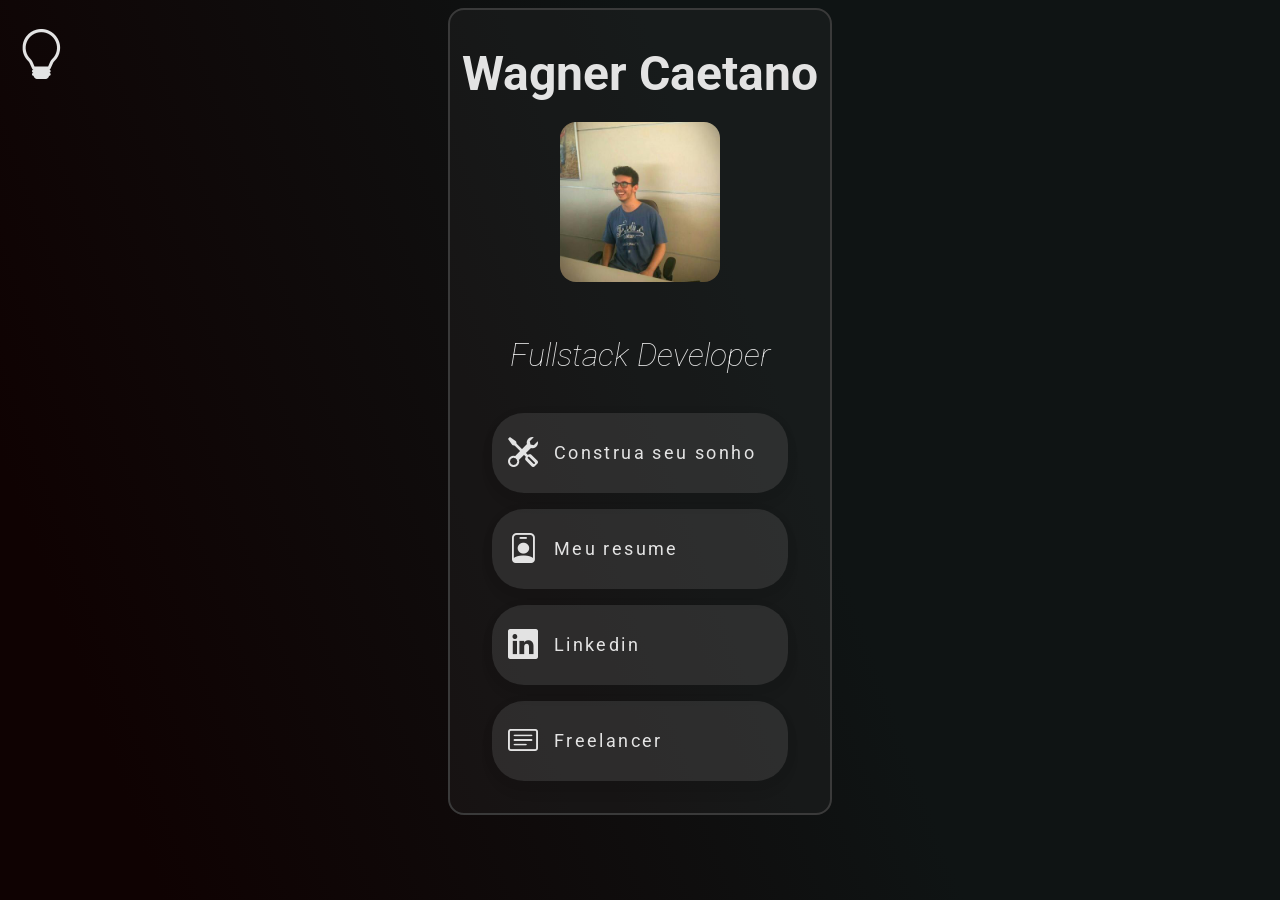
==== commit 0c2e4396: "setup website" ====
--- a/index.html
+++ b/index.html
@@ -1,12 +1,12 @@
 <!DOCTYPE html><html lang="en"><head>
   <meta charset="utf-8">
-  <title>2022WorldCupPrize</title>
+  <title>Wagner Caetano</title>
   <base href="/">
   <meta name="viewport" content="width=device-width, initial-scale=1">
   <link rel="icon" type="image/x-icon" href="favicon.ico">
-<style>@charset "UTF-8";:root{--bs-blue:#0d6efd;--bs-indigo:#6610f2;--bs-purple:#6f42c1;--bs-pink:#d63384;--bs-red:#dc3545;--bs-orange:#fd7e14;--bs-yellow:#ffc107;--bs-green:#198754;--bs-teal:#20c997;--bs-cyan:#0dcaf0;--bs-black:#000;--bs-white:#fff;--bs-gray:#6c757d;--bs-gray-dark:#343a40;--bs-gray-100:#f8f9fa;--bs-gray-200:#e9ecef;--bs-gray-300:#dee2e6;--bs-gray-400:#ced4da;--bs-gray-500:#adb5bd;--bs-gray-600:#6c757d;--bs-gray-700:#495057;--bs-gray-800:#343a40;--bs-gray-900:#212529;--bs-primary:#0d6efd;--bs-secondary:#6c757d;--bs-success:#198754;--bs-info:#0dcaf0;--bs-warning:#ffc107;--bs-danger:#dc3545;--bs-light:#f8f9fa;--bs-dark:#212529;--bs-primary-rgb:13, 110, 253;--bs-secondary-rgb:108, 117, 125;--bs-success-rgb:25, 135, 84;--bs-info-rgb:13, 202, 240;--bs-warning-rgb:255, 193, 7;--bs-danger-rgb:220, 53, 69;--bs-light-rgb:248, 249, 250;--bs-dark-rgb:33, 37, 41;--bs-white-rgb:255, 255, 255;--bs-black-rgb:0, 0, 0;--bs-body-color-rgb:33, 37, 41;--bs-body-bg-rgb:255, 255, 255;--bs-font-sans-serif:system-ui, -apple-system, "Segoe UI", Roboto, "Helvetica Neue", "Noto Sans", "Liberation Sans", Arial, sans-serif, "Apple Color Emoji", "Segoe UI Emoji", "Segoe UI Symbol", "Noto Color Emoji";--bs-font-monospace:SFMono-Regular, Menlo, Monaco, Consolas, "Liberation Mono", "Courier New", monospace;--bs-gradient:linear-gradient(180deg, rgba(255, 255, 255, .15), rgba(255, 255, 255, 0));--bs-body-font-family:var(--bs-font-sans-serif);--bs-body-font-size:1rem;--bs-body-font-weight:400;--bs-body-line-height:1.5;--bs-body-color:#212529;--bs-body-bg:#fff;--bs-border-width:1px;--bs-border-style:solid;--bs-border-color:#dee2e6;--bs-border-color-translucent:rgba(0, 0, 0, .175);--bs-border-radius:.375rem;--bs-border-radius-sm:.25rem;--bs-border-radius-lg:.5rem;--bs-border-radius-xl:1rem;--bs-border-radius-2xl:2rem;--bs-border-radius-pill:50rem;--bs-link-color:#0d6efd;--bs-link-hover-color:#0a58ca;--bs-code-color:#d63384;--bs-highlight-bg:#fff3cd}*,*:before,*:after{box-sizing:border-box}@media (prefers-reduced-motion: no-preference){:root{scroll-behavior:smooth}}body{margin:0;font-family:var(--bs-body-font-family);font-size:var(--bs-body-font-size);font-weight:var(--bs-body-font-weight);line-height:var(--bs-body-line-height);color:var(--bs-body-color);text-align:var(--bs-body-text-align);background-color:var(--bs-body-bg);-webkit-text-size-adjust:100%;-webkit-tap-highlight-color:rgba(0,0,0,0)}body{font-family:Roboto,sans-serif;display:flex!important;flex-direction:column!important;justify-content:space-between!important}</style><link rel="stylesheet" href="styles.b317657a9b1b43d0.css" media="print" onload="this.media='all'"><noscript><link rel="stylesheet" href="styles.b317657a9b1b43d0.css"></noscript></head>
-<body>
+<style>@import"https://fonts.googleapis.com/css?family=Roboto&display=swap";@import"https://fonts.googleapis.com/css?family=Poppins&display=swap";@charset "UTF-8";:root{--mdb-blue:#0d6efd;--mdb-indigo:#6610f2;--mdb-purple:#6f42c1;--mdb-pink:#d63384;--mdb-red:#dc3545;--mdb-orange:#fd7e14;--mdb-yellow:#ffc107;--mdb-green:#198754;--mdb-teal:#20c997;--mdb-cyan:#0dcaf0;--mdb-white:#fff;--mdb-gray:#757575;--mdb-gray-dark:#4f4f4f;--mdb-gray-100:#f5f5f5;--mdb-gray-200:#eeeeee;--mdb-gray-300:#e0e0e0;--mdb-gray-400:#bdbdbd;--mdb-gray-500:#9e9e9e;--mdb-gray-600:#757575;--mdb-gray-700:#616161;--mdb-gray-800:#4f4f4f;--mdb-gray-900:#262626;--mdb-primary:#3b71ca;--mdb-secondary:#9fa6b2;--mdb-success:#14a44d;--mdb-danger:#dc4c64;--mdb-warning:#e4a11b;--mdb-info:#54b4d3;--mdb-light:#fbfbfb;--mdb-dark:#332d2d;--mdb-primary-rgb:59, 113, 202;--mdb-secondary-rgb:159, 166, 178;--mdb-success-rgb:20, 164, 77;--mdb-danger-rgb:220, 76, 100;--mdb-warning-rgb:228, 161, 27;--mdb-info-rgb:84, 180, 211;--mdb-light-rgb:251, 251, 251;--mdb-dark-rgb:51, 45, 45;--mdb-white-rgb:255, 255, 255;--mdb-black-rgb:0, 0, 0;--mdb-body-color-rgb:79, 79, 79;--mdb-body-bg-rgb:255, 255, 255;--mdb-font-sans-serif:system-ui, -apple-system, "Segoe UI", Roboto, "Helvetica Neue", Arial, "Noto Sans", "Liberation Sans", sans-serif, "Apple Color Emoji", "Segoe UI Emoji", "Segoe UI Symbol", "Noto Color Emoji";--mdb-font-monospace:SFMono-Regular, Menlo, Monaco, Consolas, "Liberation Mono", "Courier New", monospace;--mdb-gradient:linear-gradient(180deg, rgba(255, 255, 255, .15), rgba(255, 255, 255, 0));--mdb-body-font-family:var(--mdb-font-roboto);--mdb-body-font-size:1rem;--mdb-body-font-weight:400;--mdb-body-line-height:1.6;--mdb-body-color:#4f4f4f;--mdb-body-bg:#fff}*,*:before,*:after{box-sizing:border-box}@media (prefers-reduced-motion: no-preference){:root{scroll-behavior:smooth}}body{margin:0;font-family:var(--mdb-body-font-family);font-size:var(--mdb-body-font-size);font-weight:var(--mdb-body-font-weight);line-height:var(--mdb-body-line-height);color:var(--mdb-body-color);text-align:var(--mdb-body-text-align);background-color:var(--mdb-body-bg);-webkit-text-size-adjust:100%;-webkit-tap-highlight-color:rgba(0,0,0,0)}:root{--mdb-font-roboto:"Roboto", sans-serif;--mdb-bg-opacity:1}body{font-family:var(--mdb-font-roboto);line-height:1.6;color:#4f4f4f}body{width:100%;height:100%;margin:0;font-family:Roboto,Poppins;background-repeat:no-repeat;background-attachment:fixed;display:flex}</style><link rel="stylesheet" href="styles.0f7e329d0e66eebc.css" media="print" onload="this.media='all'"><noscript><link rel="stylesheet" href="styles.0f7e329d0e66eebc.css"></noscript></head>
+<body class="backgroundChange">
   <app-root></app-root>
-<script src="runtime.343ae3bfea97cd0e.js" type="module"></script><script src="polyfills.3766d79de1934ef2.js" type="module"></script><script src="main.59cc8ba92df1446c.js" type="module"></script>
+<script src="runtime.189fd643ca1b40e8.js" type="module"></script><script src="polyfills.9fdc476f6acc1402.js" type="module"></script><script src="main.9a3f2b3c4ce238a2.js" type="module"></script>
 
 </body></html>
--- a/styles.0f7e329d0e66eebc.css
+++ b/styles.0f7e329d0e66eebc.css
@@ -0,0 +1,9 @@
+@import"https://fonts.googleapis.com/css?family=Roboto&display=swap";@import"https://fonts.googleapis.com/css?family=Poppins&display=swap";@font-face{font-display:block;font-family:bootstrap-icons;src:url(bootstrap-icons.35e09da2aecdd969.woff2?24e3eb84d0bcaf83d77f904c78ac1f47) format("woff2"),url(bootstrap-icons.cb4c7c05f3292543.woff?24e3eb84d0bcaf83d77f904c78ac1f47) format("woff")}.bi:before,[class^=bi-]:before,[class*=" bi-"]:before{display:inline-block;font-family:bootstrap-icons!important;font-style:normal;font-weight:400!important;font-variant:normal;text-transform:none;line-height:1;vertical-align:-.125em;-webkit-font-smoothing:antialiased;-moz-osx-font-smoothing:grayscale}.bi-123:before{content:"\f67f"}.bi-alarm-fill:before{content:"\f101"}.bi-alarm:before{content:"\f102"}.bi-align-bottom:before{content:"\f103"}.bi-align-center:before{content:"\f104"}.bi-align-end:before{content:"\f105"}.bi-align-middle:before{content:"\f106"}.bi-align-start:before{content:"\f107"}.bi-align-top:before{content:"\f108"}.bi-alt:before{content:"\f109"}.bi-app-indicator:before{content:"\f10a"}.bi-app:before{content:"\f10b"}.bi-archive-fill:before{content:"\f10c"}.bi-archive:before{content:"\f10d"}.bi-arrow-90deg-down:before{content:"\f10e"}.bi-arrow-90deg-left:before{content:"\f10f"}.bi-arrow-90deg-right:before{content:"\f110"}.bi-arrow-90deg-up:before{content:"\f111"}.bi-arrow-bar-down:before{content:"\f112"}.bi-arrow-bar-left:before{content:"\f113"}.bi-arrow-bar-right:before{content:"\f114"}.bi-arrow-bar-up:before{content:"\f115"}.bi-arrow-clockwise:before{content:"\f116"}.bi-arrow-counterclockwise:before{content:"\f117"}.bi-arrow-down-circle-fill:before{content:"\f118"}.bi-arrow-down-circle:before{content:"\f119"}.bi-arrow-down-left-circle-fill:before{content:"\f11a"}.bi-arrow-down-left-circle:before{content:"\f11b"}.bi-arrow-down-left-square-fill:before{content:"\f11c"}.bi-arrow-down-left-square:before{content:"\f11d"}.bi-arrow-down-left:before{content:"\f11e"}.bi-arrow-down-right-circle-fill:before{content:"\f11f"}.bi-arrow-down-right-circle:before{content:"\f120"}.bi-arrow-down-right-square-fill:before{content:"\f121"}.bi-arrow-down-right-square:before{content:"\f122"}.bi-arrow-down-right:before{content:"\f123"}.bi-arrow-down-short:before{content:"\f124"}.bi-arrow-down-square-fill:before{content:"\f125"}.bi-arrow-down-square:before{content:"\f126"}.bi-arrow-down-up:before{content:"\f127"}.bi-arrow-down:before{content:"\f128"}.bi-arrow-left-circle-fill:before{content:"\f129"}.bi-arrow-left-circle:before{content:"\f12a"}.bi-arrow-left-right:before{content:"\f12b"}.bi-arrow-left-short:before{content:"\f12c"}.bi-arrow-left-square-fill:before{content:"\f12d"}.bi-arrow-left-square:before{content:"\f12e"}.bi-arrow-left:before{content:"\f12f"}.bi-arrow-repeat:before{content:"\f130"}.bi-arrow-return-left:before{content:"\f131"}.bi-arrow-return-right:before{content:"\f132"}.bi-arrow-right-circle-fill:before{content:"\f133"}.bi-arrow-right-circle:before{content:"\f134"}.bi-arrow-right-short:before{content:"\f135"}.bi-arrow-right-square-fill:before{content:"\f136"}.bi-arrow-right-square:before{content:"\f137"}.bi-arrow-right:before{content:"\f138"}.bi-arrow-up-circle-fill:before{content:"\f139"}.bi-arrow-up-circle:before{content:"\f13a"}.bi-arrow-up-left-circle-fill:before{content:"\f13b"}.bi-arrow-up-left-circle:before{content:"\f13c"}.bi-arrow-up-left-square-fill:before{content:"\f13d"}.bi-arrow-up-left-square:before{content:"\f13e"}.bi-arrow-up-left:before{content:"\f13f"}.bi-arrow-up-right-circle-fill:before{content:"\f140"}.bi-arrow-up-right-circle:before{content:"\f141"}.bi-arrow-up-right-square-fill:before{content:"\f142"}.bi-arrow-up-right-square:before{content:"\f143"}.bi-arrow-up-right:before{content:"\f144"}.bi-arrow-up-short:before{content:"\f145"}.bi-arrow-up-square-fill:before{content:"\f146"}.bi-arrow-up-square:before{content:"\f147"}.bi-arrow-up:before{content:"\f148"}.bi-arrows-angle-contract:before{content:"\f149"}.bi-arrows-angle-expand:before{content:"\f14a"}.bi-arrows-collapse:before{content:"\f14b"}.bi-arrows-expand:before{content:"\f14c"}.bi-arrows-fullscreen:before{content:"\f14d"}.bi-arrows-move:before{content:"\f14e"}.bi-aspect-ratio-fill:before{content:"\f14f"}.bi-aspect-ratio:before{content:"\f150"}.bi-asterisk:before{content:"\f151"}.bi-at:before{content:"\f152"}.bi-award-fill:before{content:"\f153"}.bi-award:before{content:"\f154"}.bi-back:before{content:"\f155"}.bi-backspace-fill:before{content:"\f156"}.bi-backspace-reverse-fill:before{content:"\f157"}.bi-backspace-reverse:before{content:"\f158"}.bi-backspace:before{content:"\f159"}.bi-badge-3d-fill:before{content:"\f15a"}.bi-badge-3d:before{content:"\f15b"}.bi-badge-4k-fill:before{content:"\f15c"}.bi-badge-4k:before{content:"\f15d"}.bi-badge-8k-fill:before{content:"\f15e"}.bi-badge-8k:before{content:"\f15f"}.bi-badge-ad-fill:before{content:"\f160"}.bi-badge-ad:before{content:"\f161"}.bi-badge-ar-fill:before{content:"\f162"}.bi-badge-ar:before{content:"\f163"}.bi-badge-cc-fill:before{content:"\f164"}.bi-badge-cc:before{content:"\f165"}.bi-badge-hd-fill:before{content:"\f166"}.bi-badge-hd:before{content:"\f167"}.bi-badge-tm-fill:before{content:"\f168"}.bi-badge-tm:before{content:"\f169"}.bi-badge-vo-fill:before{content:"\f16a"}.bi-badge-vo:before{content:"\f16b"}.bi-badge-vr-fill:before{content:"\f16c"}.bi-badge-vr:before{content:"\f16d"}.bi-badge-wc-fill:before{content:"\f16e"}.bi-badge-wc:before{content:"\f16f"}.bi-bag-check-fill:before{content:"\f170"}.bi-bag-check:before{content:"\f171"}.bi-bag-dash-fill:before{content:"\f172"}.bi-bag-dash:before{content:"\f173"}.bi-bag-fill:before{content:"\f174"}.bi-bag-plus-fill:before{content:"\f175"}.bi-bag-plus:before{content:"\f176"}.bi-bag-x-fill:before{content:"\f177"}.bi-bag-x:before{content:"\f178"}.bi-bag:before{content:"\f179"}.bi-bar-chart-fill:before{content:"\f17a"}.bi-bar-chart-line-fill:before{content:"\f17b"}.bi-bar-chart-line:before{content:"\f17c"}.bi-bar-chart-steps:before{content:"\f17d"}.bi-bar-chart:before{content:"\f17e"}.bi-basket-fill:before{content:"\f17f"}.bi-basket:before{content:"\f180"}.bi-basket2-fill:before{content:"\f181"}.bi-basket2:before{content:"\f182"}.bi-basket3-fill:before{content:"\f183"}.bi-basket3:before{content:"\f184"}.bi-battery-charging:before{content:"\f185"}.bi-battery-full:before{content:"\f186"}.bi-battery-half:before{content:"\f187"}.bi-battery:before{content:"\f188"}.bi-bell-fill:before{content:"\f189"}.bi-bell:before{content:"\f18a"}.bi-bezier:before{content:"\f18b"}.bi-bezier2:before{content:"\f18c"}.bi-bicycle:before{content:"\f18d"}.bi-binoculars-fill:before{content:"\f18e"}.bi-binoculars:before{content:"\f18f"}.bi-blockquote-left:before{content:"\f190"}.bi-blockquote-right:before{content:"\f191"}.bi-book-fill:before{content:"\f192"}.bi-book-half:before{content:"\f193"}.bi-book:before{content:"\f194"}.bi-bookmark-check-fill:before{content:"\f195"}.bi-bookmark-check:before{content:"\f196"}.bi-bookmark-dash-fill:before{content:"\f197"}.bi-bookmark-dash:before{content:"\f198"}.bi-bookmark-fill:before{content:"\f199"}.bi-bookmark-heart-fill:before{content:"\f19a"}.bi-bookmark-heart:before{content:"\f19b"}.bi-bookmark-plus-fill:before{content:"\f19c"}.bi-bookmark-plus:before{content:"\f19d"}.bi-bookmark-star-fill:before{content:"\f19e"}.bi-bookmark-star:before{content:"\f19f"}.bi-bookmark-x-fill:before{content:"\f1a0"}.bi-bookmark-x:before{content:"\f1a1"}.bi-bookmark:before{content:"\f1a2"}.bi-bookmarks-fill:before{content:"\f1a3"}.bi-bookmarks:before{content:"\f1a4"}.bi-bookshelf:before{content:"\f1a5"}.bi-bootstrap-fill:before{content:"\f1a6"}.bi-bootstrap-reboot:before{content:"\f1a7"}.bi-bootstrap:before{content:"\f1a8"}.bi-border-all:before{content:"\f1a9"}.bi-border-bottom:before{content:"\f1aa"}.bi-border-center:before{content:"\f1ab"}.bi-border-inner:before{content:"\f1ac"}.bi-border-left:before{content:"\f1ad"}.bi-border-middle:before{content:"\f1ae"}.bi-border-outer:before{content:"\f1af"}.bi-border-right:before{content:"\f1b0"}.bi-border-style:before{content:"\f1b1"}.bi-border-top:before{content:"\f1b2"}.bi-border-width:before{content:"\f1b3"}.bi-border:before{content:"\f1b4"}.bi-bounding-box-circles:before{content:"\f1b5"}.bi-bounding-box:before{content:"\f1b6"}.bi-box-arrow-down-left:before{content:"\f1b7"}.bi-box-arrow-down-right:before{content:"\f1b8"}.bi-box-arrow-down:before{content:"\f1b9"}.bi-box-arrow-in-down-left:before{content:"\f1ba"}.bi-box-arrow-in-down-right:before{content:"\f1bb"}.bi-box-arrow-in-down:before{content:"\f1bc"}.bi-box-arrow-in-left:before{content:"\f1bd"}.bi-box-arrow-in-right:before{content:"\f1be"}.bi-box-arrow-in-up-left:before{content:"\f1bf"}.bi-box-arrow-in-up-right:before{content:"\f1c0"}.bi-box-arrow-in-up:before{content:"\f1c1"}.bi-box-arrow-left:before{content:"\f1c2"}.bi-box-arrow-right:before{content:"\f1c3"}.bi-box-arrow-up-left:before{content:"\f1c4"}.bi-box-arrow-up-right:before{content:"\f1c5"}.bi-box-arrow-up:before{content:"\f1c6"}.bi-box-seam:before{content:"\f1c7"}.bi-box:before{content:"\f1c8"}.bi-braces:before{content:"\f1c9"}.bi-bricks:before{content:"\f1ca"}.bi-briefcase-fill:before{content:"\f1cb"}.bi-briefcase:before{content:"\f1cc"}.bi-brightness-alt-high-fill:before{content:"\f1cd"}.bi-brightness-alt-high:before{content:"\f1ce"}.bi-brightness-alt-low-fill:before{content:"\f1cf"}.bi-brightness-alt-low:before{content:"\f1d0"}.bi-brightness-high-fill:before{content:"\f1d1"}.bi-brightness-high:before{content:"\f1d2"}.bi-brightness-low-fill:before{content:"\f1d3"}.bi-brightness-low:before{content:"\f1d4"}.bi-broadcast-pin:before{content:"\f1d5"}.bi-broadcast:before{content:"\f1d6"}.bi-brush-fill:before{content:"\f1d7"}.bi-brush:before{content:"\f1d8"}.bi-bucket-fill:before{content:"\f1d9"}.bi-bucket:before{content:"\f1da"}.bi-bug-fill:before{content:"\f1db"}.bi-bug:before{content:"\f1dc"}.bi-building:before{content:"\f1dd"}.bi-bullseye:before{content:"\f1de"}.bi-calculator-fill:before{content:"\f1df"}.bi-calculator:before{content:"\f1e0"}.bi-calendar-check-fill:before{content:"\f1e1"}.bi-calendar-check:before{content:"\f1e2"}.bi-calendar-date-fill:before{content:"\f1e3"}.bi-calendar-date:before{content:"\f1e4"}.bi-calendar-day-fill:before{content:"\f1e5"}.bi-calendar-day:before{content:"\f1e6"}.bi-calendar-event-fill:before{content:"\f1e7"}.bi-calendar-event:before{content:"\f1e8"}.bi-calendar-fill:before{content:"\f1e9"}.bi-calendar-minus-fill:before{content:"\f1ea"}.bi-calendar-minus:before{content:"\f1eb"}.bi-calendar-month-fill:before{content:"\f1ec"}.bi-calendar-month:before{content:"\f1ed"}.bi-calendar-plus-fill:before{content:"\f1ee"}.bi-calendar-plus:before{content:"\f1ef"}.bi-calendar-range-fill:before{content:"\f1f0"}.bi-calendar-range:before{content:"\f1f1"}.bi-calendar-week-fill:before{content:"\f1f2"}.bi-calendar-week:before{content:"\f1f3"}.bi-calendar-x-fill:before{content:"\f1f4"}.bi-calendar-x:before{content:"\f1f5"}.bi-calendar:before{content:"\f1f6"}.bi-calendar2-check-fill:before{content:"\f1f7"}.bi-calendar2-check:before{content:"\f1f8"}.bi-calendar2-date-fill:before{content:"\f1f9"}.bi-calendar2-date:before{content:"\f1fa"}.bi-calendar2-day-fill:before{content:"\f1fb"}.bi-calendar2-day:before{content:"\f1fc"}.bi-calendar2-event-fill:before{content:"\f1fd"}.bi-calendar2-event:before{content:"\f1fe"}.bi-calendar2-fill:before{content:"\f1ff"}.bi-calendar2-minus-fill:before{content:"\f200"}.bi-calendar2-minus:before{content:"\f201"}.bi-calendar2-month-fill:before{content:"\f202"}.bi-calendar2-month:before{content:"\f203"}.bi-calendar2-plus-fill:before{content:"\f204"}.bi-calendar2-plus:before{content:"\f205"}.bi-calendar2-range-fill:before{content:"\f206"}.bi-calendar2-range:before{content:"\f207"}.bi-calendar2-week-fill:before{content:"\f208"}.bi-calendar2-week:before{content:"\f209"}.bi-calendar2-x-fill:before{content:"\f20a"}.bi-calendar2-x:before{content:"\f20b"}.bi-calendar2:before{content:"\f20c"}.bi-calendar3-event-fill:before{content:"\f20d"}.bi-calendar3-event:before{content:"\f20e"}.bi-calendar3-fill:before{content:"\f20f"}.bi-calendar3-range-fill:before{content:"\f210"}.bi-calendar3-range:before{content:"\f211"}.bi-calendar3-week-fill:before{content:"\f212"}.bi-calendar3-week:before{content:"\f213"}.bi-calendar3:before{content:"\f214"}.bi-calendar4-event:before{content:"\f215"}.bi-calendar4-range:before{content:"\f216"}.bi-calendar4-week:before{content:"\f217"}.bi-calendar4:before{content:"\f218"}.bi-camera-fill:before{content:"\f219"}.bi-camera-reels-fill:before{content:"\f21a"}.bi-camera-reels:before{content:"\f21b"}.bi-camera-video-fill:before{content:"\f21c"}.bi-camera-video-off-fill:before{content:"\f21d"}.bi-camera-video-off:before{content:"\f21e"}.bi-camera-video:before{content:"\f21f"}.bi-camera:before{content:"\f220"}.bi-camera2:before{content:"\f221"}.bi-capslock-fill:before{content:"\f222"}.bi-capslock:before{content:"\f223"}.bi-card-checklist:before{content:"\f224"}.bi-card-heading:before{content:"\f225"}.bi-card-image:before{content:"\f226"}.bi-card-list:before{content:"\f227"}.bi-card-text:before{content:"\f228"}.bi-caret-down-fill:before{content:"\f229"}.bi-caret-down-square-fill:before{content:"\f22a"}.bi-caret-down-square:before{content:"\f22b"}.bi-caret-down:before{content:"\f22c"}.bi-caret-left-fill:before{content:"\f22d"}.bi-caret-left-square-fill:before{content:"\f22e"}.bi-caret-left-square:before{content:"\f22f"}.bi-caret-left:before{content:"\f230"}.bi-caret-right-fill:before{content:"\f231"}.bi-caret-right-square-fill:before{content:"\f232"}.bi-caret-right-square:before{content:"\f233"}.bi-caret-right:before{content:"\f234"}.bi-caret-up-fill:before{content:"\f235"}.bi-caret-up-square-fill:before{content:"\f236"}.bi-caret-up-square:before{content:"\f237"}.bi-caret-up:before{content:"\f238"}.bi-cart-check-fill:before{content:"\f239"}.bi-cart-check:before{content:"\f23a"}.bi-cart-dash-fill:before{content:"\f23b"}.bi-cart-dash:before{content:"\f23c"}.bi-cart-fill:before{content:"\f23d"}.bi-cart-plus-fill:before{content:"\f23e"}.bi-cart-plus:before{content:"\f23f"}.bi-cart-x-fill:before{content:"\f240"}.bi-cart-x:before{content:"\f241"}.bi-cart:before{content:"\f242"}.bi-cart2:before{content:"\f243"}.bi-cart3:before{content:"\f244"}.bi-cart4:before{content:"\f245"}.bi-cash-stack:before{content:"\f246"}.bi-cash:before{content:"\f247"}.bi-cast:before{content:"\f248"}.bi-chat-dots-fill:before{content:"\f249"}.bi-chat-dots:before{content:"\f24a"}.bi-chat-fill:before{content:"\f24b"}.bi-chat-left-dots-fill:before{content:"\f24c"}.bi-chat-left-dots:before{content:"\f24d"}.bi-chat-left-fill:before{content:"\f24e"}.bi-chat-left-quote-fill:before{content:"\f24f"}.bi-chat-left-quote:before{content:"\f250"}.bi-chat-left-text-fill:before{content:"\f251"}.bi-chat-left-text:before{content:"\f252"}.bi-chat-left:before{content:"\f253"}.bi-chat-quote-fill:before{content:"\f254"}.bi-chat-quote:before{content:"\f255"}.bi-chat-right-dots-fill:before{content:"\f256"}.bi-chat-right-dots:before{content:"\f257"}.bi-chat-right-fill:before{content:"\f258"}.bi-chat-right-quote-fill:before{content:"\f259"}.bi-chat-right-quote:before{content:"\f25a"}.bi-chat-right-text-fill:before{content:"\f25b"}.bi-chat-right-text:before{content:"\f25c"}.bi-chat-right:before{content:"\f25d"}.bi-chat-square-dots-fill:before{content:"\f25e"}.bi-chat-square-dots:before{content:"\f25f"}.bi-chat-square-fill:before{content:"\f260"}.bi-chat-square-quote-fill:before{content:"\f261"}.bi-chat-square-quote:before{content:"\f262"}.bi-chat-square-text-fill:before{content:"\f263"}.bi-chat-square-text:before{content:"\f264"}.bi-chat-square:before{content:"\f265"}.bi-chat-text-fill:before{content:"\f266"}.bi-chat-text:before{content:"\f267"}.bi-chat:before{content:"\f268"}.bi-check-all:before{content:"\f269"}.bi-check-circle-fill:before{content:"\f26a"}.bi-check-circle:before{content:"\f26b"}.bi-check-square-fill:before{content:"\f26c"}.bi-check-square:before{content:"\f26d"}.bi-check:before{content:"\f26e"}.bi-check2-all:before{content:"\f26f"}.bi-check2-circle:before{content:"\f270"}.bi-check2-square:before{content:"\f271"}.bi-check2:before{content:"\f272"}.bi-chevron-bar-contract:before{content:"\f273"}.bi-chevron-bar-down:before{content:"\f274"}.bi-chevron-bar-expand:before{content:"\f275"}.bi-chevron-bar-left:before{content:"\f276"}.bi-chevron-bar-right:before{content:"\f277"}.bi-chevron-bar-up:before{content:"\f278"}.bi-chevron-compact-down:before{content:"\f279"}.bi-chevron-compact-left:before{content:"\f27a"}.bi-chevron-compact-right:before{content:"\f27b"}.bi-chevron-compact-up:before{content:"\f27c"}.bi-chevron-contract:before{content:"\f27d"}.bi-chevron-double-down:before{content:"\f27e"}.bi-chevron-double-left:before{content:"\f27f"}.bi-chevron-double-right:before{content:"\f280"}.bi-chevron-double-up:before{content:"\f281"}.bi-chevron-down:before{content:"\f282"}.bi-chevron-expand:before{content:"\f283"}.bi-chevron-left:before{content:"\f284"}.bi-chevron-right:before{content:"\f285"}.bi-chevron-up:before{content:"\f286"}.bi-circle-fill:before{content:"\f287"}.bi-circle-half:before{content:"\f288"}.bi-circle-square:before{content:"\f289"}.bi-circle:before{content:"\f28a"}.bi-clipboard-check:before{content:"\f28b"}.bi-clipboard-data:before{content:"\f28c"}.bi-clipboard-minus:before{content:"\f28d"}.bi-clipboard-plus:before{content:"\f28e"}.bi-clipboard-x:before{content:"\f28f"}.bi-clipboard:before{content:"\f290"}.bi-clock-fill:before{content:"\f291"}.bi-clock-history:before{content:"\f292"}.bi-clock:before{content:"\f293"}.bi-cloud-arrow-down-fill:before{content:"\f294"}.bi-cloud-arrow-down:before{content:"\f295"}.bi-cloud-arrow-up-fill:before{content:"\f296"}.bi-cloud-arrow-up:before{content:"\f297"}.bi-cloud-check-fill:before{content:"\f298"}.bi-cloud-check:before{content:"\f299"}.bi-cloud-download-fill:before{content:"\f29a"}.bi-cloud-download:before{content:"\f29b"}.bi-cloud-drizzle-fill:before{content:"\f29c"}.bi-cloud-drizzle:before{content:"\f29d"}.bi-cloud-fill:before{content:"\f29e"}.bi-cloud-fog-fill:before{content:"\f29f"}.bi-cloud-fog:before{content:"\f2a0"}.bi-cloud-fog2-fill:before{content:"\f2a1"}.bi-cloud-fog2:before{content:"\f2a2"}.bi-cloud-hail-fill:before{content:"\f2a3"}.bi-cloud-hail:before{content:"\f2a4"}.bi-cloud-haze-1:before{content:"\f2a5"}.bi-cloud-haze-fill:before{content:"\f2a6"}.bi-cloud-haze:before{content:"\f2a7"}.bi-cloud-haze2-fill:before{content:"\f2a8"}.bi-cloud-lightning-fill:before{content:"\f2a9"}.bi-cloud-lightning-rain-fill:before{content:"\f2aa"}.bi-cloud-lightning-rain:before{content:"\f2ab"}.bi-cloud-lightning:before{content:"\f2ac"}.bi-cloud-minus-fill:before{content:"\f2ad"}.bi-cloud-minus:before{content:"\f2ae"}.bi-cloud-moon-fill:before{content:"\f2af"}.bi-cloud-moon:before{content:"\f2b0"}.bi-cloud-plus-fill:before{content:"\f2b1"}.bi-cloud-plus:before{content:"\f2b2"}.bi-cloud-rain-fill:before{content:"\f2b3"}.bi-cloud-rain-heavy-fill:before{content:"\f2b4"}.bi-cloud-rain-heavy:before{content:"\f2b5"}.bi-cloud-rain:before{content:"\f2b6"}.bi-cloud-slash-fill:before{content:"\f2b7"}.bi-cloud-slash:before{content:"\f2b8"}.bi-cloud-sleet-fill:before{content:"\f2b9"}.bi-cloud-sleet:before{content:"\f2ba"}.bi-cloud-snow-fill:before{content:"\f2bb"}.bi-cloud-snow:before{content:"\f2bc"}.bi-cloud-sun-fill:before{content:"\f2bd"}.bi-cloud-sun:before{content:"\f2be"}.bi-cloud-upload-fill:before{content:"\f2bf"}.bi-cloud-upload:before{content:"\f2c0"}.bi-cloud:before{content:"\f2c1"}.bi-clouds-fill:before{content:"\f2c2"}.bi-clouds:before{content:"\f2c3"}.bi-cloudy-fill:before{content:"\f2c4"}.bi-cloudy:before{content:"\f2c5"}.bi-code-slash:before{content:"\f2c6"}.bi-code-square:before{content:"\f2c7"}.bi-code:before{content:"\f2c8"}.bi-collection-fill:before{content:"\f2c9"}.bi-collection-play-fill:before{content:"\f2ca"}.bi-collection-play:before{content:"\f2cb"}.bi-collection:before{content:"\f2cc"}.bi-columns-gap:before{content:"\f2cd"}.bi-columns:before{content:"\f2ce"}.bi-command:before{content:"\f2cf"}.bi-compass-fill:before{content:"\f2d0"}.bi-compass:before{content:"\f2d1"}.bi-cone-striped:before{content:"\f2d2"}.bi-cone:before{content:"\f2d3"}.bi-controller:before{content:"\f2d4"}.bi-cpu-fill:before{content:"\f2d5"}.bi-cpu:before{content:"\f2d6"}.bi-credit-card-2-back-fill:before{content:"\f2d7"}.bi-credit-card-2-back:before{content:"\f2d8"}.bi-credit-card-2-front-fill:before{content:"\f2d9"}.bi-credit-card-2-front:before{content:"\f2da"}.bi-credit-card-fill:before{content:"\f2db"}.bi-credit-card:before{content:"\f2dc"}.bi-crop:before{content:"\f2dd"}.bi-cup-fill:before{content:"\f2de"}.bi-cup-straw:before{content:"\f2df"}.bi-cup:before{content:"\f2e0"}.bi-cursor-fill:before{content:"\f2e1"}.bi-cursor-text:before{content:"\f2e2"}.bi-cursor:before{content:"\f2e3"}.bi-dash-circle-dotted:before{content:"\f2e4"}.bi-dash-circle-fill:before{content:"\f2e5"}.bi-dash-circle:before{content:"\f2e6"}.bi-dash-square-dotted:before{content:"\f2e7"}.bi-dash-square-fill:before{content:"\f2e8"}.bi-dash-square:before{content:"\f2e9"}.bi-dash:before{content:"\f2ea"}.bi-diagram-2-fill:before{content:"\f2eb"}.bi-diagram-2:before{content:"\f2ec"}.bi-diagram-3-fill:before{content:"\f2ed"}.bi-diagram-3:before{content:"\f2ee"}.bi-diamond-fill:before{content:"\f2ef"}.bi-diamond-half:before{content:"\f2f0"}.bi-diamond:before{content:"\f2f1"}.bi-dice-1-fill:before{content:"\f2f2"}.bi-dice-1:before{content:"\f2f3"}.bi-dice-2-fill:before{content:"\f2f4"}.bi-dice-2:before{content:"\f2f5"}.bi-dice-3-fill:before{content:"\f2f6"}.bi-dice-3:before{content:"\f2f7"}.bi-dice-4-fill:before{content:"\f2f8"}.bi-dice-4:before{content:"\f2f9"}.bi-dice-5-fill:before{content:"\f2fa"}.bi-dice-5:before{content:"\f2fb"}.bi-dice-6-fill:before{content:"\f2fc"}.bi-dice-6:before{content:"\f2fd"}.bi-disc-fill:before{content:"\f2fe"}.bi-disc:before{content:"\f2ff"}.bi-discord:before{content:"\f300"}.bi-display-fill:before{content:"\f301"}.bi-display:before{content:"\f302"}.bi-distribute-horizontal:before{content:"\f303"}.bi-distribute-vertical:before{content:"\f304"}.bi-door-closed-fill:before{content:"\f305"}.bi-door-closed:before{content:"\f306"}.bi-door-open-fill:before{content:"\f307"}.bi-door-open:before{content:"\f308"}.bi-dot:before{content:"\f309"}.bi-download:before{content:"\f30a"}.bi-droplet-fill:before{content:"\f30b"}.bi-droplet-half:before{content:"\f30c"}.bi-droplet:before{content:"\f30d"}.bi-earbuds:before{content:"\f30e"}.bi-easel-fill:before{content:"\f30f"}.bi-easel:before{content:"\f310"}.bi-egg-fill:before{content:"\f311"}.bi-egg-fried:before{content:"\f312"}.bi-egg:before{content:"\f313"}.bi-eject-fill:before{content:"\f314"}.bi-eject:before{content:"\f315"}.bi-emoji-angry-fill:before{content:"\f316"}.bi-emoji-angry:before{content:"\f317"}.bi-emoji-dizzy-fill:before{content:"\f318"}.bi-emoji-dizzy:before{content:"\f319"}.bi-emoji-expressionless-fill:before{content:"\f31a"}.bi-emoji-expressionless:before{content:"\f31b"}.bi-emoji-frown-fill:before{content:"\f31c"}.bi-emoji-frown:before{content:"\f31d"}.bi-emoji-heart-eyes-fill:before{content:"\f31e"}.bi-emoji-heart-eyes:before{content:"\f31f"}.bi-emoji-laughing-fill:before{content:"\f320"}.bi-emoji-laughing:before{content:"\f321"}.bi-emoji-neutral-fill:before{content:"\f322"}.bi-emoji-neutral:before{content:"\f323"}.bi-emoji-smile-fill:before{content:"\f324"}.bi-emoji-smile-upside-down-fill:before{content:"\f325"}.bi-emoji-smile-upside-down:before{content:"\f326"}.bi-emoji-smile:before{content:"\f327"}.bi-emoji-sunglasses-fill:before{content:"\f328"}.bi-emoji-sunglasses:before{content:"\f329"}.bi-emoji-wink-fill:before{content:"\f32a"}.bi-emoji-wink:before{content:"\f32b"}.bi-envelope-fill:before{content:"\f32c"}.bi-envelope-open-fill:before{content:"\f32d"}.bi-envelope-open:before{content:"\f32e"}.bi-envelope:before{content:"\f32f"}.bi-eraser-fill:before{content:"\f330"}.bi-eraser:before{content:"\f331"}.bi-exclamation-circle-fill:before{content:"\f332"}.bi-exclamation-circle:before{content:"\f333"}.bi-exclamation-diamond-fill:before{content:"\f334"}.bi-exclamation-diamond:before{content:"\f335"}.bi-exclamation-octagon-fill:before{content:"\f336"}.bi-exclamation-octagon:before{content:"\f337"}.bi-exclamation-square-fill:before{content:"\f338"}.bi-exclamation-square:before{content:"\f339"}.bi-exclamation-triangle-fill:before{content:"\f33a"}.bi-exclamation-triangle:before{content:"\f33b"}.bi-exclamation:before{content:"\f33c"}.bi-exclude:before{content:"\f33d"}.bi-eye-fill:before{content:"\f33e"}.bi-eye-slash-fill:before{content:"\f33f"}.bi-eye-slash:before{content:"\f340"}.bi-eye:before{content:"\f341"}.bi-eyedropper:before{content:"\f342"}.bi-eyeglasses:before{content:"\f343"}.bi-facebook:before{content:"\f344"}.bi-file-arrow-down-fill:before{content:"\f345"}.bi-file-arrow-down:before{content:"\f346"}.bi-file-arrow-up-fill:before{content:"\f347"}.bi-file-arrow-up:before{content:"\f348"}.bi-file-bar-graph-fill:before{content:"\f349"}.bi-file-bar-graph:before{content:"\f34a"}.bi-file-binary-fill:before{content:"\f34b"}.bi-file-binary:before{content:"\f34c"}.bi-file-break-fill:before{content:"\f34d"}.bi-file-break:before{content:"\f34e"}.bi-file-check-fill:before{content:"\f34f"}.bi-file-check:before{content:"\f350"}.bi-file-code-fill:before{content:"\f351"}.bi-file-code:before{content:"\f352"}.bi-file-diff-fill:before{content:"\f353"}.bi-file-diff:before{content:"\f354"}.bi-file-earmark-arrow-down-fill:before{content:"\f355"}.bi-file-earmark-arrow-down:before{content:"\f356"}.bi-file-earmark-arrow-up-fill:before{content:"\f357"}.bi-file-earmark-arrow-up:before{content:"\f358"}.bi-file-earmark-bar-graph-fill:before{content:"\f359"}.bi-file-earmark-bar-graph:before{content:"\f35a"}.bi-file-earmark-binary-fill:before{content:"\f35b"}.bi-file-earmark-binary:before{content:"\f35c"}.bi-file-earmark-break-fill:before{content:"\f35d"}.bi-file-earmark-break:before{content:"\f35e"}.bi-file-earmark-check-fill:before{content:"\f35f"}.bi-file-earmark-check:before{content:"\f360"}.bi-file-earmark-code-fill:before{content:"\f361"}.bi-file-earmark-code:before{content:"\f362"}.bi-file-earmark-diff-fill:before{content:"\f363"}.bi-file-earmark-diff:before{content:"\f364"}.bi-file-earmark-easel-fill:before{content:"\f365"}.bi-file-earmark-easel:before{content:"\f366"}.bi-file-earmark-excel-fill:before{content:"\f367"}.bi-file-earmark-excel:before{content:"\f368"}.bi-file-earmark-fill:before{content:"\f369"}.bi-file-earmark-font-fill:before{content:"\f36a"}.bi-file-earmark-font:before{content:"\f36b"}.bi-file-earmark-image-fill:before{content:"\f36c"}.bi-file-earmark-image:before{content:"\f36d"}.bi-file-earmark-lock-fill:before{content:"\f36e"}.bi-file-earmark-lock:before{content:"\f36f"}.bi-file-earmark-lock2-fill:before{content:"\f370"}.bi-file-earmark-lock2:before{content:"\f371"}.bi-file-earmark-medical-fill:before{content:"\f372"}.bi-file-earmark-medical:before{content:"\f373"}.bi-file-earmark-minus-fill:before{content:"\f374"}.bi-file-earmark-minus:before{content:"\f375"}.bi-file-earmark-music-fill:before{content:"\f376"}.bi-file-earmark-music:before{content:"\f377"}.bi-file-earmark-person-fill:before{content:"\f378"}.bi-file-earmark-person:before{content:"\f379"}.bi-file-earmark-play-fill:before{content:"\f37a"}.bi-file-earmark-play:before{content:"\f37b"}.bi-file-earmark-plus-fill:before{content:"\f37c"}.bi-file-earmark-plus:before{content:"\f37d"}.bi-file-earmark-post-fill:before{content:"\f37e"}.bi-file-earmark-post:before{content:"\f37f"}.bi-file-earmark-ppt-fill:before{content:"\f380"}.bi-file-earmark-ppt:before{content:"\f381"}.bi-file-earmark-richtext-fill:before{content:"\f382"}.bi-file-earmark-richtext:before{content:"\f383"}.bi-file-earmark-ruled-fill:before{content:"\f384"}.bi-file-earmark-ruled:before{content:"\f385"}.bi-file-earmark-slides-fill:before{content:"\f386"}.bi-file-earmark-slides:before{content:"\f387"}.bi-file-earmark-spreadsheet-fill:before{content:"\f388"}.bi-file-earmark-spreadsheet:before{content:"\f389"}.bi-file-earmark-text-fill:before{content:"\f38a"}.bi-file-earmark-text:before{content:"\f38b"}.bi-file-earmark-word-fill:before{content:"\f38c"}.bi-file-earmark-word:before{content:"\f38d"}.bi-file-earmark-x-fill:before{content:"\f38e"}.bi-file-earmark-x:before{content:"\f38f"}.bi-file-earmark-zip-fill:before{content:"\f390"}.bi-file-earmark-zip:before{content:"\f391"}.bi-file-earmark:before{content:"\f392"}.bi-file-easel-fill:before{content:"\f393"}.bi-file-easel:before{content:"\f394"}.bi-file-excel-fill:before{content:"\f395"}.bi-file-excel:before{content:"\f396"}.bi-file-fill:before{content:"\f397"}.bi-file-font-fill:before{content:"\f398"}.bi-file-font:before{content:"\f399"}.bi-file-image-fill:before{content:"\f39a"}.bi-file-image:before{content:"\f39b"}.bi-file-lock-fill:before{content:"\f39c"}.bi-file-lock:before{content:"\f39d"}.bi-file-lock2-fill:before{content:"\f39e"}.bi-file-lock2:before{content:"\f39f"}.bi-file-medical-fill:before{content:"\f3a0"}.bi-file-medical:before{content:"\f3a1"}.bi-file-minus-fill:before{content:"\f3a2"}.bi-file-minus:before{content:"\f3a3"}.bi-file-music-fill:before{content:"\f3a4"}.bi-file-music:before{content:"\f3a5"}.bi-file-person-fill:before{content:"\f3a6"}.bi-file-person:before{content:"\f3a7"}.bi-file-play-fill:before{content:"\f3a8"}.bi-file-play:before{content:"\f3a9"}.bi-file-plus-fill:before{content:"\f3aa"}.bi-file-plus:before{content:"\f3ab"}.bi-file-post-fill:before{content:"\f3ac"}.bi-file-post:before{content:"\f3ad"}.bi-file-ppt-fill:before{content:"\f3ae"}.bi-file-ppt:before{content:"\f3af"}.bi-file-richtext-fill:before{content:"\f3b0"}.bi-file-richtext:before{content:"\f3b1"}.bi-file-ruled-fill:before{content:"\f3b2"}.bi-file-ruled:before{content:"\f3b3"}.bi-file-slides-fill:before{content:"\f3b4"}.bi-file-slides:before{content:"\f3b5"}.bi-file-spreadsheet-fill:before{content:"\f3b6"}.bi-file-spreadsheet:before{content:"\f3b7"}.bi-file-text-fill:before{content:"\f3b8"}.bi-file-text:before{content:"\f3b9"}.bi-file-word-fill:before{content:"\f3ba"}.bi-file-word:before{content:"\f3bb"}.bi-file-x-fill:before{content:"\f3bc"}.bi-file-x:before{content:"\f3bd"}.bi-file-zip-fill:before{content:"\f3be"}.bi-file-zip:before{content:"\f3bf"}.bi-file:before{content:"\f3c0"}.bi-files-alt:before{content:"\f3c1"}.bi-files:before{content:"\f3c2"}.bi-film:before{content:"\f3c3"}.bi-filter-circle-fill:before{content:"\f3c4"}.bi-filter-circle:before{content:"\f3c5"}.bi-filter-left:before{content:"\f3c6"}.bi-filter-right:before{content:"\f3c7"}.bi-filter-square-fill:before{content:"\f3c8"}.bi-filter-square:before{content:"\f3c9"}.bi-filter:before{content:"\f3ca"}.bi-flag-fill:before{content:"\f3cb"}.bi-flag:before{content:"\f3cc"}.bi-flower1:before{content:"\f3cd"}.bi-flower2:before{content:"\f3ce"}.bi-flower3:before{content:"\f3cf"}.bi-folder-check:before{content:"\f3d0"}.bi-folder-fill:before{content:"\f3d1"}.bi-folder-minus:before{content:"\f3d2"}.bi-folder-plus:before{content:"\f3d3"}.bi-folder-symlink-fill:before{content:"\f3d4"}.bi-folder-symlink:before{content:"\f3d5"}.bi-folder-x:before{content:"\f3d6"}.bi-folder:before{content:"\f3d7"}.bi-folder2-open:before{content:"\f3d8"}.bi-folder2:before{content:"\f3d9"}.bi-fonts:before{content:"\f3da"}.bi-forward-fill:before{content:"\f3db"}.bi-forward:before{content:"\f3dc"}.bi-front:before{content:"\f3dd"}.bi-fullscreen-exit:before{content:"\f3de"}.bi-fullscreen:before{content:"\f3df"}.bi-funnel-fill:before{content:"\f3e0"}.bi-funnel:before{content:"\f3e1"}.bi-gear-fill:before{content:"\f3e2"}.bi-gear-wide-connected:before{content:"\f3e3"}.bi-gear-wide:before{content:"\f3e4"}.bi-gear:before{content:"\f3e5"}.bi-gem:before{content:"\f3e6"}.bi-geo-alt-fill:before{content:"\f3e7"}.bi-geo-alt:before{content:"\f3e8"}.bi-geo-fill:before{content:"\f3e9"}.bi-geo:before{content:"\f3ea"}.bi-gift-fill:before{content:"\f3eb"}.bi-gift:before{content:"\f3ec"}.bi-github:before{content:"\f3ed"}.bi-globe:before{content:"\f3ee"}.bi-globe2:before{content:"\f3ef"}.bi-google:before{content:"\f3f0"}.bi-graph-down:before{content:"\f3f1"}.bi-graph-up:before{content:"\f3f2"}.bi-grid-1x2-fill:before{content:"\f3f3"}.bi-grid-1x2:before{content:"\f3f4"}.bi-grid-3x2-gap-fill:before{content:"\f3f5"}.bi-grid-3x2-gap:before{content:"\f3f6"}.bi-grid-3x2:before{content:"\f3f7"}.bi-grid-3x3-gap-fill:before{content:"\f3f8"}.bi-grid-3x3-gap:before{content:"\f3f9"}.bi-grid-3x3:before{content:"\f3fa"}.bi-grid-fill:before{content:"\f3fb"}.bi-grid:before{content:"\f3fc"}.bi-grip-horizontal:before{content:"\f3fd"}.bi-grip-vertical:before{content:"\f3fe"}.bi-hammer:before{content:"\f3ff"}.bi-hand-index-fill:before{content:"\f400"}.bi-hand-index-thumb-fill:before{content:"\f401"}.bi-hand-index-thumb:before{content:"\f402"}.bi-hand-index:before{content:"\f403"}.bi-hand-thumbs-down-fill:before{content:"\f404"}.bi-hand-thumbs-down:before{content:"\f405"}.bi-hand-thumbs-up-fill:before{content:"\f406"}.bi-hand-thumbs-up:before{content:"\f407"}.bi-handbag-fill:before{content:"\f408"}.bi-handbag:before{content:"\f409"}.bi-hash:before{content:"\f40a"}.bi-hdd-fill:before{content:"\f40b"}.bi-hdd-network-fill:before{content:"\f40c"}.bi-hdd-network:before{content:"\f40d"}.bi-hdd-rack-fill:before{content:"\f40e"}.bi-hdd-rack:before{content:"\f40f"}.bi-hdd-stack-fill:before{content:"\f410"}.bi-hdd-stack:before{content:"\f411"}.bi-hdd:before{content:"\f412"}.bi-headphones:before{content:"\f413"}.bi-headset:before{content:"\f414"}.bi-heart-fill:before{content:"\f415"}.bi-heart-half:before{content:"\f416"}.bi-heart:before{content:"\f417"}.bi-heptagon-fill:before{content:"\f418"}.bi-heptagon-half:before{content:"\f419"}.bi-heptagon:before{content:"\f41a"}.bi-hexagon-fill:before{content:"\f41b"}.bi-hexagon-half:before{content:"\f41c"}.bi-hexagon:before{content:"\f41d"}.bi-hourglass-bottom:before{content:"\f41e"}.bi-hourglass-split:before{content:"\f41f"}.bi-hourglass-top:before{content:"\f420"}.bi-hourglass:before{content:"\f421"}.bi-house-door-fill:before{content:"\f422"}.bi-house-door:before{content:"\f423"}.bi-house-fill:before{content:"\f424"}.bi-house:before{content:"\f425"}.bi-hr:before{content:"\f426"}.bi-hurricane:before{content:"\f427"}.bi-image-alt:before{content:"\f428"}.bi-image-fill:before{content:"\f429"}.bi-image:before{content:"\f42a"}.bi-images:before{content:"\f42b"}.bi-inbox-fill:before{content:"\f42c"}.bi-inbox:before{content:"\f42d"}.bi-inboxes-fill:before{content:"\f42e"}.bi-inboxes:before{content:"\f42f"}.bi-info-circle-fill:before{content:"\f430"}.bi-info-circle:before{content:"\f431"}.bi-info-square-fill:before{content:"\f432"}.bi-info-square:before{content:"\f433"}.bi-info:before{content:"\f434"}.bi-input-cursor-text:before{content:"\f435"}.bi-input-cursor:before{content:"\f436"}.bi-instagram:before{content:"\f437"}.bi-intersect:before{content:"\f438"}.bi-journal-album:before{content:"\f439"}.bi-journal-arrow-down:before{content:"\f43a"}.bi-journal-arrow-up:before{content:"\f43b"}.bi-journal-bookmark-fill:before{content:"\f43c"}.bi-journal-bookmark:before{content:"\f43d"}.bi-journal-check:before{content:"\f43e"}.bi-journal-code:before{content:"\f43f"}.bi-journal-medical:before{content:"\f440"}.bi-journal-minus:before{content:"\f441"}.bi-journal-plus:before{content:"\f442"}.bi-journal-richtext:before{content:"\f443"}.bi-journal-text:before{content:"\f444"}.bi-journal-x:before{content:"\f445"}.bi-journal:before{content:"\f446"}.bi-journals:before{content:"\f447"}.bi-joystick:before{content:"\f448"}.bi-justify-left:before{content:"\f449"}.bi-justify-right:before{content:"\f44a"}.bi-justify:before{content:"\f44b"}.bi-kanban-fill:before{content:"\f44c"}.bi-kanban:before{content:"\f44d"}.bi-key-fill:before{content:"\f44e"}.bi-key:before{content:"\f44f"}.bi-keyboard-fill:before{content:"\f450"}.bi-keyboard:before{content:"\f451"}.bi-ladder:before{content:"\f452"}.bi-lamp-fill:before{content:"\f453"}.bi-lamp:before{content:"\f454"}.bi-laptop-fill:before{content:"\f455"}.bi-laptop:before{content:"\f456"}.bi-layer-backward:before{content:"\f457"}.bi-layer-forward:before{content:"\f458"}.bi-layers-fill:before{content:"\f459"}.bi-layers-half:before{content:"\f45a"}.bi-layers:before{content:"\f45b"}.bi-layout-sidebar-inset-reverse:before{content:"\f45c"}.bi-layout-sidebar-inset:before{content:"\f45d"}.bi-layout-sidebar-reverse:before{content:"\f45e"}.bi-layout-sidebar:before{content:"\f45f"}.bi-layout-split:before{content:"\f460"}.bi-layout-text-sidebar-reverse:before{content:"\f461"}.bi-layout-text-sidebar:before{content:"\f462"}.bi-layout-text-window-reverse:before{content:"\f463"}.bi-layout-text-window:before{content:"\f464"}.bi-layout-three-columns:before{content:"\f465"}.bi-layout-wtf:before{content:"\f466"}.bi-life-preserver:before{content:"\f467"}.bi-lightbulb-fill:before{content:"\f468"}.bi-lightbulb-off-fill:before{content:"\f469"}.bi-lightbulb-off:before{content:"\f46a"}.bi-lightbulb:before{content:"\f46b"}.bi-lightning-charge-fill:before{content:"\f46c"}.bi-lightning-charge:before{content:"\f46d"}.bi-lightning-fill:before{content:"\f46e"}.bi-lightning:before{content:"\f46f"}.bi-link-45deg:before{content:"\f470"}.bi-link:before{content:"\f471"}.bi-linkedin:before{content:"\f472"}.bi-list-check:before{content:"\f473"}.bi-list-nested:before{content:"\f474"}.bi-list-ol:before{content:"\f475"}.bi-list-stars:before{content:"\f476"}.bi-list-task:before{content:"\f477"}.bi-list-ul:before{content:"\f478"}.bi-list:before{content:"\f479"}.bi-lock-fill:before{content:"\f47a"}.bi-lock:before{content:"\f47b"}.bi-mailbox:before{content:"\f47c"}.bi-mailbox2:before{content:"\f47d"}.bi-map-fill:before{content:"\f47e"}.bi-map:before{content:"\f47f"}.bi-markdown-fill:before{content:"\f480"}.bi-markdown:before{content:"\f481"}.bi-mask:before{content:"\f482"}.bi-megaphone-fill:before{content:"\f483"}.bi-megaphone:before{content:"\f484"}.bi-menu-app-fill:before{content:"\f485"}.bi-menu-app:before{content:"\f486"}.bi-menu-button-fill:before{content:"\f487"}.bi-menu-button-wide-fill:before{content:"\f488"}.bi-menu-button-wide:before{content:"\f489"}.bi-menu-button:before{content:"\f48a"}.bi-menu-down:before{content:"\f48b"}.bi-menu-up:before{content:"\f48c"}.bi-mic-fill:before{content:"\f48d"}.bi-mic-mute-fill:before{content:"\f48e"}.bi-mic-mute:before{content:"\f48f"}.bi-mic:before{content:"\f490"}.bi-minecart-loaded:before{content:"\f491"}.bi-minecart:before{content:"\f492"}.bi-moisture:before{content:"\f493"}.bi-moon-fill:before{content:"\f494"}.bi-moon-stars-fill:before{content:"\f495"}.bi-moon-stars:before{content:"\f496"}.bi-moon:before{content:"\f497"}.bi-mouse-fill:before{content:"\f498"}.bi-mouse:before{content:"\f499"}.bi-mouse2-fill:before{content:"\f49a"}.bi-mouse2:before{content:"\f49b"}.bi-mouse3-fill:before{content:"\f49c"}.bi-mouse3:before{content:"\f49d"}.bi-music-note-beamed:before{content:"\f49e"}.bi-music-note-list:before{content:"\f49f"}.bi-music-note:before{content:"\f4a0"}.bi-music-player-fill:before{content:"\f4a1"}.bi-music-player:before{content:"\f4a2"}.bi-newspaper:before{content:"\f4a3"}.bi-node-minus-fill:before{content:"\f4a4"}.bi-node-minus:before{content:"\f4a5"}.bi-node-plus-fill:before{content:"\f4a6"}.bi-node-plus:before{content:"\f4a7"}.bi-nut-fill:before{content:"\f4a8"}.bi-nut:before{content:"\f4a9"}.bi-octagon-fill:before{content:"\f4aa"}.bi-octagon-half:before{content:"\f4ab"}.bi-octagon:before{content:"\f4ac"}.bi-option:before{content:"\f4ad"}.bi-outlet:before{content:"\f4ae"}.bi-paint-bucket:before{content:"\f4af"}.bi-palette-fill:before{content:"\f4b0"}.bi-palette:before{content:"\f4b1"}.bi-palette2:before{content:"\f4b2"}.bi-paperclip:before{content:"\f4b3"}.bi-paragraph:before{content:"\f4b4"}.bi-patch-check-fill:before{content:"\f4b5"}.bi-patch-check:before{content:"\f4b6"}.bi-patch-exclamation-fill:before{content:"\f4b7"}.bi-patch-exclamation:before{content:"\f4b8"}.bi-patch-minus-fill:before{content:"\f4b9"}.bi-patch-minus:before{content:"\f4ba"}.bi-patch-plus-fill:before{content:"\f4bb"}.bi-patch-plus:before{content:"\f4bc"}.bi-patch-question-fill:before{content:"\f4bd"}.bi-patch-question:before{content:"\f4be"}.bi-pause-btn-fill:before{content:"\f4bf"}.bi-pause-btn:before{content:"\f4c0"}.bi-pause-circle-fill:before{content:"\f4c1"}.bi-pause-circle:before{content:"\f4c2"}.bi-pause-fill:before{content:"\f4c3"}.bi-pause:before{content:"\f4c4"}.bi-peace-fill:before{content:"\f4c5"}.bi-peace:before{content:"\f4c6"}.bi-pen-fill:before{content:"\f4c7"}.bi-pen:before{content:"\f4c8"}.bi-pencil-fill:before{content:"\f4c9"}.bi-pencil-square:before{content:"\f4ca"}.bi-pencil:before{content:"\f4cb"}.bi-pentagon-fill:before{content:"\f4cc"}.bi-pentagon-half:before{content:"\f4cd"}.bi-pentagon:before{content:"\f4ce"}.bi-people-fill:before{content:"\f4cf"}.bi-people:before{content:"\f4d0"}.bi-percent:before{content:"\f4d1"}.bi-person-badge-fill:before{content:"\f4d2"}.bi-person-badge:before{content:"\f4d3"}.bi-person-bounding-box:before{content:"\f4d4"}.bi-person-check-fill:before{content:"\f4d5"}.bi-person-check:before{content:"\f4d6"}.bi-person-circle:before{content:"\f4d7"}.bi-person-dash-fill:before{content:"\f4d8"}.bi-person-dash:before{content:"\f4d9"}.bi-person-fill:before{content:"\f4da"}.bi-person-lines-fill:before{content:"\f4db"}.bi-person-plus-fill:before{content:"\f4dc"}.bi-person-plus:before{content:"\f4dd"}.bi-person-square:before{content:"\f4de"}.bi-person-x-fill:before{content:"\f4df"}.bi-person-x:before{content:"\f4e0"}.bi-person:before{content:"\f4e1"}.bi-phone-fill:before{content:"\f4e2"}.bi-phone-landscape-fill:before{content:"\f4e3"}.bi-phone-landscape:before{content:"\f4e4"}.bi-phone-vibrate-fill:before{content:"\f4e5"}.bi-phone-vibrate:before{content:"\f4e6"}.bi-phone:before{content:"\f4e7"}.bi-pie-chart-fill:before{content:"\f4e8"}.bi-pie-chart:before{content:"\f4e9"}.bi-pin-angle-fill:before{content:"\f4ea"}.bi-pin-angle:before{content:"\f4eb"}.bi-pin-fill:before{content:"\f4ec"}.bi-pin:before{content:"\f4ed"}.bi-pip-fill:before{content:"\f4ee"}.bi-pip:before{content:"\f4ef"}.bi-play-btn-fill:before{content:"\f4f0"}.bi-play-btn:before{content:"\f4f1"}.bi-play-circle-fill:before{content:"\f4f2"}.bi-play-circle:before{content:"\f4f3"}.bi-play-fill:before{content:"\f4f4"}.bi-play:before{content:"\f4f5"}.bi-plug-fill:before{content:"\f4f6"}.bi-plug:before{content:"\f4f7"}.bi-plus-circle-dotted:before{content:"\f4f8"}.bi-plus-circle-fill:before{content:"\f4f9"}.bi-plus-circle:before{content:"\f4fa"}.bi-plus-square-dotted:before{content:"\f4fb"}.bi-plus-square-fill:before{content:"\f4fc"}.bi-plus-square:before{content:"\f4fd"}.bi-plus:before{content:"\f4fe"}.bi-power:before{content:"\f4ff"}.bi-printer-fill:before{content:"\f500"}.bi-printer:before{content:"\f501"}.bi-puzzle-fill:before{content:"\f502"}.bi-puzzle:before{content:"\f503"}.bi-question-circle-fill:before{content:"\f504"}.bi-question-circle:before{content:"\f505"}.bi-question-diamond-fill:before{content:"\f506"}.bi-question-diamond:before{content:"\f507"}.bi-question-octagon-fill:before{content:"\f508"}.bi-question-octagon:before{content:"\f509"}.bi-question-square-fill:before{content:"\f50a"}.bi-question-square:before{content:"\f50b"}.bi-question:before{content:"\f50c"}.bi-rainbow:before{content:"\f50d"}.bi-receipt-cutoff:before{content:"\f50e"}.bi-receipt:before{content:"\f50f"}.bi-reception-0:before{content:"\f510"}.bi-reception-1:before{content:"\f511"}.bi-reception-2:before{content:"\f512"}.bi-reception-3:before{content:"\f513"}.bi-reception-4:before{content:"\f514"}.bi-record-btn-fill:before{content:"\f515"}.bi-record-btn:before{content:"\f516"}.bi-record-circle-fill:before{content:"\f517"}.bi-record-circle:before{content:"\f518"}.bi-record-fill:before{content:"\f519"}.bi-record:before{content:"\f51a"}.bi-record2-fill:before{content:"\f51b"}.bi-record2:before{content:"\f51c"}.bi-reply-all-fill:before{content:"\f51d"}.bi-reply-all:before{content:"\f51e"}.bi-reply-fill:before{content:"\f51f"}.bi-reply:before{content:"\f520"}.bi-rss-fill:before{content:"\f521"}.bi-rss:before{content:"\f522"}.bi-rulers:before{content:"\f523"}.bi-save-fill:before{content:"\f524"}.bi-save:before{content:"\f525"}.bi-save2-fill:before{content:"\f526"}.bi-save2:before{content:"\f527"}.bi-scissors:before{content:"\f528"}.bi-screwdriver:before{content:"\f529"}.bi-search:before{content:"\f52a"}.bi-segmented-nav:before{content:"\f52b"}.bi-server:before{content:"\f52c"}.bi-share-fill:before{content:"\f52d"}.bi-share:before{content:"\f52e"}.bi-shield-check:before{content:"\f52f"}.bi-shield-exclamation:before{content:"\f530"}.bi-shield-fill-check:before{content:"\f531"}.bi-shield-fill-exclamation:before{content:"\f532"}.bi-shield-fill-minus:before{content:"\f533"}.bi-shield-fill-plus:before{content:"\f534"}.bi-shield-fill-x:before{content:"\f535"}.bi-shield-fill:before{content:"\f536"}.bi-shield-lock-fill:before{content:"\f537"}.bi-shield-lock:before{content:"\f538"}.bi-shield-minus:before{content:"\f539"}.bi-shield-plus:before{content:"\f53a"}.bi-shield-shaded:before{content:"\f53b"}.bi-shield-slash-fill:before{content:"\f53c"}.bi-shield-slash:before{content:"\f53d"}.bi-shield-x:before{content:"\f53e"}.bi-shield:before{content:"\f53f"}.bi-shift-fill:before{content:"\f540"}.bi-shift:before{content:"\f541"}.bi-shop-window:before{content:"\f542"}.bi-shop:before{content:"\f543"}.bi-shuffle:before{content:"\f544"}.bi-signpost-2-fill:before{content:"\f545"}.bi-signpost-2:before{content:"\f546"}.bi-signpost-fill:before{content:"\f547"}.bi-signpost-split-fill:before{content:"\f548"}.bi-signpost-split:before{content:"\f549"}.bi-signpost:before{content:"\f54a"}.bi-sim-fill:before{content:"\f54b"}.bi-sim:before{content:"\f54c"}.bi-skip-backward-btn-fill:before{content:"\f54d"}.bi-skip-backward-btn:before{content:"\f54e"}.bi-skip-backward-circle-fill:before{content:"\f54f"}.bi-skip-backward-circle:before{content:"\f550"}.bi-skip-backward-fill:before{content:"\f551"}.bi-skip-backward:before{content:"\f552"}.bi-skip-end-btn-fill:before{content:"\f553"}.bi-skip-end-btn:before{content:"\f554"}.bi-skip-end-circle-fill:before{content:"\f555"}.bi-skip-end-circle:before{content:"\f556"}.bi-skip-end-fill:before{content:"\f557"}.bi-skip-end:before{content:"\f558"}.bi-skip-forward-btn-fill:before{content:"\f559"}.bi-skip-forward-btn:before{content:"\f55a"}.bi-skip-forward-circle-fill:before{content:"\f55b"}.bi-skip-forward-circle:before{content:"\f55c"}.bi-skip-forward-fill:before{content:"\f55d"}.bi-skip-forward:before{content:"\f55e"}.bi-skip-start-btn-fill:before{content:"\f55f"}.bi-skip-start-btn:before{content:"\f560"}.bi-skip-start-circle-fill:before{content:"\f561"}.bi-skip-start-circle:before{content:"\f562"}.bi-skip-start-fill:before{content:"\f563"}.bi-skip-start:before{content:"\f564"}.bi-slack:before{content:"\f565"}.bi-slash-circle-fill:before{content:"\f566"}.bi-slash-circle:before{content:"\f567"}.bi-slash-square-fill:before{content:"\f568"}.bi-slash-square:before{content:"\f569"}.bi-slash:before{content:"\f56a"}.bi-sliders:before{content:"\f56b"}.bi-smartwatch:before{content:"\f56c"}.bi-snow:before{content:"\f56d"}.bi-snow2:before{content:"\f56e"}.bi-snow3:before{content:"\f56f"}.bi-sort-alpha-down-alt:before{content:"\f570"}.bi-sort-alpha-down:before{content:"\f571"}.bi-sort-alpha-up-alt:before{content:"\f572"}.bi-sort-alpha-up:before{content:"\f573"}.bi-sort-down-alt:before{content:"\f574"}.bi-sort-down:before{content:"\f575"}.bi-sort-numeric-down-alt:before{content:"\f576"}.bi-sort-numeric-down:before{content:"\f577"}.bi-sort-numeric-up-alt:before{content:"\f578"}.bi-sort-numeric-up:before{content:"\f579"}.bi-sort-up-alt:before{content:"\f57a"}.bi-sort-up:before{content:"\f57b"}.bi-soundwave:before{content:"\f57c"}.bi-speaker-fill:before{content:"\f57d"}.bi-speaker:before{content:"\f57e"}.bi-speedometer:before{content:"\f57f"}.bi-speedometer2:before{content:"\f580"}.bi-spellcheck:before{content:"\f581"}.bi-square-fill:before{content:"\f582"}.bi-square-half:before{content:"\f583"}.bi-square:before{content:"\f584"}.bi-stack:before{content:"\f585"}.bi-star-fill:before{content:"\f586"}.bi-star-half:before{content:"\f587"}.bi-star:before{content:"\f588"}.bi-stars:before{content:"\f589"}.bi-stickies-fill:before{content:"\f58a"}.bi-stickies:before{content:"\f58b"}.bi-sticky-fill:before{content:"\f58c"}.bi-sticky:before{content:"\f58d"}.bi-stop-btn-fill:before{content:"\f58e"}.bi-stop-btn:before{content:"\f58f"}.bi-stop-circle-fill:before{content:"\f590"}.bi-stop-circle:before{content:"\f591"}.bi-stop-fill:before{content:"\f592"}.bi-stop:before{content:"\f593"}.bi-stoplights-fill:before{content:"\f594"}.bi-stoplights:before{content:"\f595"}.bi-stopwatch-fill:before{content:"\f596"}.bi-stopwatch:before{content:"\f597"}.bi-subtract:before{content:"\f598"}.bi-suit-club-fill:before{content:"\f599"}.bi-suit-club:before{content:"\f59a"}.bi-suit-diamond-fill:before{content:"\f59b"}.bi-suit-diamond:before{content:"\f59c"}.bi-suit-heart-fill:before{content:"\f59d"}.bi-suit-heart:before{content:"\f59e"}.bi-suit-spade-fill:before{content:"\f59f"}.bi-suit-spade:before{content:"\f5a0"}.bi-sun-fill:before{content:"\f5a1"}.bi-sun:before{content:"\f5a2"}.bi-sunglasses:before{content:"\f5a3"}.bi-sunrise-fill:before{content:"\f5a4"}.bi-sunrise:before{content:"\f5a5"}.bi-sunset-fill:before{content:"\f5a6"}.bi-sunset:before{content:"\f5a7"}.bi-symmetry-horizontal:before{content:"\f5a8"}.bi-symmetry-vertical:before{content:"\f5a9"}.bi-table:before{content:"\f5aa"}.bi-tablet-fill:before{content:"\f5ab"}.bi-tablet-landscape-fill:before{content:"\f5ac"}.bi-tablet-landscape:before{content:"\f5ad"}.bi-tablet:before{content:"\f5ae"}.bi-tag-fill:before{content:"\f5af"}.bi-tag:before{content:"\f5b0"}.bi-tags-fill:before{content:"\f5b1"}.bi-tags:before{content:"\f5b2"}.bi-telegram:before{content:"\f5b3"}.bi-telephone-fill:before{content:"\f5b4"}.bi-telephone-forward-fill:before{content:"\f5b5"}.bi-telephone-forward:before{content:"\f5b6"}.bi-telephone-inbound-fill:before{content:"\f5b7"}.bi-telephone-inbound:before{content:"\f5b8"}.bi-telephone-minus-fill:before{content:"\f5b9"}.bi-telephone-minus:before{content:"\f5ba"}.bi-telephone-outbound-fill:before{content:"\f5bb"}.bi-telephone-outbound:before{content:"\f5bc"}.bi-telephone-plus-fill:before{content:"\f5bd"}.bi-telephone-plus:before{content:"\f5be"}.bi-telephone-x-fill:before{content:"\f5bf"}.bi-telephone-x:before{content:"\f5c0"}.bi-telephone:before{content:"\f5c1"}.bi-terminal-fill:before{content:"\f5c2"}.bi-terminal:before{content:"\f5c3"}.bi-text-center:before{content:"\f5c4"}.bi-text-indent-left:before{content:"\f5c5"}.bi-text-indent-right:before{content:"\f5c6"}.bi-text-left:before{content:"\f5c7"}.bi-text-paragraph:before{content:"\f5c8"}.bi-text-right:before{content:"\f5c9"}.bi-textarea-resize:before{content:"\f5ca"}.bi-textarea-t:before{content:"\f5cb"}.bi-textarea:before{content:"\f5cc"}.bi-thermometer-half:before{content:"\f5cd"}.bi-thermometer-high:before{content:"\f5ce"}.bi-thermometer-low:before{content:"\f5cf"}.bi-thermometer-snow:before{content:"\f5d0"}.bi-thermometer-sun:before{content:"\f5d1"}.bi-thermometer:before{content:"\f5d2"}.bi-three-dots-vertical:before{content:"\f5d3"}.bi-three-dots:before{content:"\f5d4"}.bi-toggle-off:before{content:"\f5d5"}.bi-toggle-on:before{content:"\f5d6"}.bi-toggle2-off:before{content:"\f5d7"}.bi-toggle2-on:before{content:"\f5d8"}.bi-toggles:before{content:"\f5d9"}.bi-toggles2:before{content:"\f5da"}.bi-tools:before{content:"\f5db"}.bi-tornado:before{content:"\f5dc"}.bi-trash-fill:before{content:"\f5dd"}.bi-trash:before{content:"\f5de"}.bi-trash2-fill:before{content:"\f5df"}.bi-trash2:before{content:"\f5e0"}.bi-tree-fill:before{content:"\f5e1"}.bi-tree:before{content:"\f5e2"}.bi-triangle-fill:before{content:"\f5e3"}.bi-triangle-half:before{content:"\f5e4"}.bi-triangle:before{content:"\f5e5"}.bi-trophy-fill:before{content:"\f5e6"}.bi-trophy:before{content:"\f5e7"}.bi-tropical-storm:before{content:"\f5e8"}.bi-truck-flatbed:before{content:"\f5e9"}.bi-truck:before{content:"\f5ea"}.bi-tsunami:before{content:"\f5eb"}.bi-tv-fill:before{content:"\f5ec"}.bi-tv:before{content:"\f5ed"}.bi-twitch:before{content:"\f5ee"}.bi-twitter:before{content:"\f5ef"}.bi-type-bold:before{content:"\f5f0"}.bi-type-h1:before{content:"\f5f1"}.bi-type-h2:before{content:"\f5f2"}.bi-type-h3:before{content:"\f5f3"}.bi-type-italic:before{content:"\f5f4"}.bi-type-strikethrough:before{content:"\f5f5"}.bi-type-underline:before{content:"\f5f6"}.bi-type:before{content:"\f5f7"}.bi-ui-checks-grid:before{content:"\f5f8"}.bi-ui-checks:before{content:"\f5f9"}.bi-ui-radios-grid:before{content:"\f5fa"}.bi-ui-radios:before{content:"\f5fb"}.bi-umbrella-fill:before{content:"\f5fc"}.bi-umbrella:before{content:"\f5fd"}.bi-union:before{content:"\f5fe"}.bi-unlock-fill:before{content:"\f5ff"}.bi-unlock:before{content:"\f600"}.bi-upc-scan:before{content:"\f601"}.bi-upc:before{content:"\f602"}.bi-upload:before{content:"\f603"}.bi-vector-pen:before{content:"\f604"}.bi-view-list:before{content:"\f605"}.bi-view-stacked:before{content:"\f606"}.bi-vinyl-fill:before{content:"\f607"}.bi-vinyl:before{content:"\f608"}.bi-voicemail:before{content:"\f609"}.bi-volume-down-fill:before{content:"\f60a"}.bi-volume-down:before{content:"\f60b"}.bi-volume-mute-fill:before{content:"\f60c"}.bi-volume-mute:before{content:"\f60d"}.bi-volume-off-fill:before{content:"\f60e"}.bi-volume-off:before{content:"\f60f"}.bi-volume-up-fill:before{content:"\f610"}.bi-volume-up:before{content:"\f611"}.bi-vr:before{content:"\f612"}.bi-wallet-fill:before{content:"\f613"}.bi-wallet:before{content:"\f614"}.bi-wallet2:before{content:"\f615"}.bi-watch:before{content:"\f616"}.bi-water:before{content:"\f617"}.bi-whatsapp:before{content:"\f618"}.bi-wifi-1:before{content:"\f619"}.bi-wifi-2:before{content:"\f61a"}.bi-wifi-off:before{content:"\f61b"}.bi-wifi:before{content:"\f61c"}.bi-wind:before{content:"\f61d"}.bi-window-dock:before{content:"\f61e"}.bi-window-sidebar:before{content:"\f61f"}.bi-window:before{content:"\f620"}.bi-wrench:before{content:"\f621"}.bi-x-circle-fill:before{content:"\f622"}.bi-x-circle:before{content:"\f623"}.bi-x-diamond-fill:before{content:"\f624"}.bi-x-diamond:before{content:"\f625"}.bi-x-octagon-fill:before{content:"\f626"}.bi-x-octagon:before{content:"\f627"}.bi-x-square-fill:before{content:"\f628"}.bi-x-square:before{content:"\f629"}.bi-x:before{content:"\f62a"}.bi-youtube:before{content:"\f62b"}.bi-zoom-in:before{content:"\f62c"}.bi-zoom-out:before{content:"\f62d"}.bi-bank:before{content:"\f62e"}.bi-bank2:before{content:"\f62f"}.bi-bell-slash-fill:before{content:"\f630"}.bi-bell-slash:before{content:"\f631"}.bi-cash-coin:before{content:"\f632"}.bi-check-lg:before{content:"\f633"}.bi-coin:before{content:"\f634"}.bi-currency-bitcoin:before{content:"\f635"}.bi-currency-dollar:before{content:"\f636"}.bi-currency-euro:before{content:"\f637"}.bi-currency-exchange:before{content:"\f638"}.bi-currency-pound:before{content:"\f639"}.bi-currency-yen:before{content:"\f63a"}.bi-dash-lg:before{content:"\f63b"}.bi-exclamation-lg:before{content:"\f63c"}.bi-file-earmark-pdf-fill:before{content:"\f63d"}.bi-file-earmark-pdf:before{content:"\f63e"}.bi-file-pdf-fill:before{content:"\f63f"}.bi-file-pdf:before{content:"\f640"}.bi-gender-ambiguous:before{content:"\f641"}.bi-gender-female:before{content:"\f642"}.bi-gender-male:before{content:"\f643"}.bi-gender-trans:before{content:"\f644"}.bi-headset-vr:before{content:"\f645"}.bi-info-lg:before{content:"\f646"}.bi-mastodon:before{content:"\f647"}.bi-messenger:before{content:"\f648"}.bi-piggy-bank-fill:before{content:"\f649"}.bi-piggy-bank:before{content:"\f64a"}.bi-pin-map-fill:before{content:"\f64b"}.bi-pin-map:before{content:"\f64c"}.bi-plus-lg:before{content:"\f64d"}.bi-question-lg:before{content:"\f64e"}.bi-recycle:before{content:"\f64f"}.bi-reddit:before{content:"\f650"}.bi-safe-fill:before{content:"\f651"}.bi-safe2-fill:before{content:"\f652"}.bi-safe2:before{content:"\f653"}.bi-sd-card-fill:before{content:"\f654"}.bi-sd-card:before{content:"\f655"}.bi-skype:before{content:"\f656"}.bi-slash-lg:before{content:"\f657"}.bi-translate:before{content:"\f658"}.bi-x-lg:before{content:"\f659"}.bi-safe:before{content:"\f65a"}.bi-apple:before{content:"\f65b"}.bi-microsoft:before{content:"\f65d"}.bi-windows:before{content:"\f65e"}.bi-behance:before{content:"\f65c"}.bi-dribbble:before{content:"\f65f"}.bi-line:before{content:"\f660"}.bi-medium:before{content:"\f661"}.bi-paypal:before{content:"\f662"}.bi-pinterest:before{content:"\f663"}.bi-signal:before{content:"\f664"}.bi-snapchat:before{content:"\f665"}.bi-spotify:before{content:"\f666"}.bi-stack-overflow:before{content:"\f667"}.bi-strava:before{content:"\f668"}.bi-wordpress:before{content:"\f669"}.bi-vimeo:before{content:"\f66a"}.bi-activity:before{content:"\f66b"}.bi-easel2-fill:before{content:"\f66c"}.bi-easel2:before{content:"\f66d"}.bi-easel3-fill:before{content:"\f66e"}.bi-easel3:before{content:"\f66f"}.bi-fan:before{content:"\f670"}.bi-fingerprint:before{content:"\f671"}.bi-graph-down-arrow:before{content:"\f672"}.bi-graph-up-arrow:before{content:"\f673"}.bi-hypnotize:before{content:"\f674"}.bi-magic:before{content:"\f675"}.bi-person-rolodex:before{content:"\f676"}.bi-person-video:before{content:"\f677"}.bi-person-video2:before{content:"\f678"}.bi-person-video3:before{content:"\f679"}.bi-person-workspace:before{content:"\f67a"}.bi-radioactive:before{content:"\f67b"}.bi-webcam-fill:before{content:"\f67c"}.bi-webcam:before{content:"\f67d"}.bi-yin-yang:before{content:"\f67e"}.bi-bandaid-fill:before{content:"\f680"}.bi-bandaid:before{content:"\f681"}.bi-bluetooth:before{content:"\f682"}.bi-body-text:before{content:"\f683"}.bi-boombox:before{content:"\f684"}.bi-boxes:before{content:"\f685"}.bi-dpad-fill:before{content:"\f686"}.bi-dpad:before{content:"\f687"}.bi-ear-fill:before{content:"\f688"}.bi-ear:before{content:"\f689"}.bi-envelope-check-1:before{content:"\f68a"}.bi-envelope-check-fill:before{content:"\f68b"}.bi-envelope-check:before{content:"\f68c"}.bi-envelope-dash-1:before{content:"\f68d"}.bi-envelope-dash-fill:before{content:"\f68e"}.bi-envelope-dash:before{content:"\f68f"}.bi-envelope-exclamation-1:before{content:"\f690"}.bi-envelope-exclamation-fill:before{content:"\f691"}.bi-envelope-exclamation:before{content:"\f692"}.bi-envelope-plus-fill:before{content:"\f693"}.bi-envelope-plus:before{content:"\f694"}.bi-envelope-slash-1:before{content:"\f695"}.bi-envelope-slash-fill:before{content:"\f696"}.bi-envelope-slash:before{content:"\f697"}.bi-envelope-x-1:before{content:"\f698"}.bi-envelope-x-fill:before{content:"\f699"}.bi-envelope-x:before{content:"\f69a"}.bi-explicit-fill:before{content:"\f69b"}.bi-explicit:before{content:"\f69c"}.bi-git:before{content:"\f69d"}.bi-infinity:before{content:"\f69e"}.bi-list-columns-reverse:before{content:"\f69f"}.bi-list-columns:before{content:"\f6a0"}.bi-meta:before{content:"\f6a1"}.bi-mortorboard-fill:before{content:"\f6a2"}.bi-mortorboard:before{content:"\f6a3"}.bi-nintendo-switch:before{content:"\f6a4"}.bi-pc-display-horizontal:before{content:"\f6a5"}.bi-pc-display:before{content:"\f6a6"}.bi-pc-horizontal:before{content:"\f6a7"}.bi-pc:before{content:"\f6a8"}.bi-playstation:before{content:"\f6a9"}.bi-plus-slash-minus:before{content:"\f6aa"}.bi-projector-fill:before{content:"\f6ab"}.bi-projector:before{content:"\f6ac"}.bi-qr-code-scan:before{content:"\f6ad"}.bi-qr-code:before{content:"\f6ae"}.bi-quora:before{content:"\f6af"}.bi-quote:before{content:"\f6b0"}.bi-robot:before{content:"\f6b1"}.bi-send-check-fill:before{content:"\f6b2"}.bi-send-check:before{content:"\f6b3"}.bi-send-dash-fill:before{content:"\f6b4"}.bi-send-dash:before{content:"\f6b5"}.bi-send-exclamation-1:before{content:"\f6b6"}.bi-send-exclamation-fill:before{content:"\f6b7"}.bi-send-exclamation:before{content:"\f6b8"}.bi-send-fill:before{content:"\f6b9"}.bi-send-plus-fill:before{content:"\f6ba"}.bi-send-plus:before{content:"\f6bb"}.bi-send-slash-fill:before{content:"\f6bc"}.bi-send-slash:before{content:"\f6bd"}.bi-send-x-fill:before{content:"\f6be"}.bi-send-x:before{content:"\f6bf"}.bi-send:before{content:"\f6c0"}.bi-steam:before{content:"\f6c1"}.bi-terminal-dash-1:before{content:"\f6c2"}.bi-terminal-dash:before{content:"\f6c3"}.bi-terminal-plus:before{content:"\f6c4"}.bi-terminal-split:before{content:"\f6c5"}.bi-ticket-detailed-fill:before{content:"\f6c6"}.bi-ticket-detailed:before{content:"\f6c7"}.bi-ticket-fill:before{content:"\f6c8"}.bi-ticket-perforated-fill:before{content:"\f6c9"}.bi-ticket-perforated:before{content:"\f6ca"}.bi-ticket:before{content:"\f6cb"}.bi-tiktok:before{content:"\f6cc"}.bi-window-dash:before{content:"\f6cd"}.bi-window-desktop:before{content:"\f6ce"}.bi-window-fullscreen:before{content:"\f6cf"}.bi-window-plus:before{content:"\f6d0"}.bi-window-split:before{content:"\f6d1"}.bi-window-stack:before{content:"\f6d2"}.bi-window-x:before{content:"\f6d3"}.bi-xbox:before{content:"\f6d4"}.bi-ethernet:before{content:"\f6d5"}.bi-hdmi-fill:before{content:"\f6d6"}.bi-hdmi:before{content:"\f6d7"}.bi-usb-c-fill:before{content:"\f6d8"}.bi-usb-c:before{content:"\f6d9"}.bi-usb-fill:before{content:"\f6da"}.bi-usb-plug-fill:before{content:"\f6db"}.bi-usb-plug:before{content:"\f6dc"}.bi-usb-symbol:before{content:"\f6dd"}.bi-usb:before{content:"\f6de"}.bi-boombox-fill:before{content:"\f6df"}.bi-displayport-1:before{content:"\f6e0"}.bi-displayport:before{content:"\f6e1"}.bi-gpu-card:before{content:"\f6e2"}.bi-memory:before{content:"\f6e3"}.bi-modem-fill:before{content:"\f6e4"}.bi-modem:before{content:"\f6e5"}.bi-motherboard-fill:before{content:"\f6e6"}.bi-motherboard:before{content:"\f6e7"}.bi-optical-audio-fill:before{content:"\f6e8"}.bi-optical-audio:before{content:"\f6e9"}.bi-pci-card:before{content:"\f6ea"}.bi-router-fill:before{content:"\f6eb"}.bi-router:before{content:"\f6ec"}.bi-ssd-fill:before{content:"\f6ed"}.bi-ssd:before{content:"\f6ee"}.bi-thunderbolt-fill:before{content:"\f6ef"}.bi-thunderbolt:before{content:"\f6f0"}.bi-usb-drive-fill:before{content:"\f6f1"}.bi-usb-drive:before{content:"\f6f2"}.bi-usb-micro-fill:before{content:"\f6f3"}.bi-usb-micro:before{content:"\f6f4"}.bi-usb-mini-fill:before{content:"\f6f5"}.bi-usb-mini:before{content:"\f6f6"}.bi-cloud-haze2:before{content:"\f6f7"}.bi-device-hdd-fill:before{content:"\f6f8"}.bi-device-hdd:before{content:"\f6f9"}.bi-device-ssd-fill:before{content:"\f6fa"}.bi-device-ssd:before{content:"\f6fb"}.bi-displayport-fill:before{content:"\f6fc"}.bi-mortarboard-fill:before{content:"\f6fd"}.bi-mortarboard:before{content:"\f6fe"}.bi-terminal-x:before{content:"\f6ff"}.bi-arrow-through-heart-fill:before{content:"\f700"}.bi-arrow-through-heart:before{content:"\f701"}.bi-badge-sd-fill:before{content:"\f702"}.bi-badge-sd:before{content:"\f703"}.bi-bag-heart-fill:before{content:"\f704"}.bi-bag-heart:before{content:"\f705"}.bi-balloon-fill:before{content:"\f706"}.bi-balloon-heart-fill:before{content:"\f707"}.bi-balloon-heart:before{content:"\f708"}.bi-balloon:before{content:"\f709"}.bi-box2-fill:before{content:"\f70a"}.bi-box2-heart-fill:before{content:"\f70b"}.bi-box2-heart:before{content:"\f70c"}.bi-box2:before{content:"\f70d"}.bi-braces-asterisk:before{content:"\f70e"}.bi-calendar-heart-fill:before{content:"\f70f"}.bi-calendar-heart:before{content:"\f710"}.bi-calendar2-heart-fill:before{content:"\f711"}.bi-calendar2-heart:before{content:"\f712"}.bi-chat-heart-fill:before{content:"\f713"}.bi-chat-heart:before{content:"\f714"}.bi-chat-left-heart-fill:before{content:"\f715"}.bi-chat-left-heart:before{content:"\f716"}.bi-chat-right-heart-fill:before{content:"\f717"}.bi-chat-right-heart:before{content:"\f718"}.bi-chat-square-heart-fill:before{content:"\f719"}.bi-chat-square-heart:before{content:"\f71a"}.bi-clipboard-check-fill:before{content:"\f71b"}.bi-clipboard-data-fill:before{content:"\f71c"}.bi-clipboard-fill:before{content:"\f71d"}.bi-clipboard-heart-fill:before{content:"\f71e"}.bi-clipboard-heart:before{content:"\f71f"}.bi-clipboard-minus-fill:before{content:"\f720"}.bi-clipboard-plus-fill:before{content:"\f721"}.bi-clipboard-pulse:before{content:"\f722"}.bi-clipboard-x-fill:before{content:"\f723"}.bi-clipboard2-check-fill:before{content:"\f724"}.bi-clipboard2-check:before{content:"\f725"}.bi-clipboard2-data-fill:before{content:"\f726"}.bi-clipboard2-data:before{content:"\f727"}.bi-clipboard2-fill:before{content:"\f728"}.bi-clipboard2-heart-fill:before{content:"\f729"}.bi-clipboard2-heart:before{content:"\f72a"}.bi-clipboard2-minus-fill:before{content:"\f72b"}.bi-clipboard2-minus:before{content:"\f72c"}.bi-clipboard2-plus-fill:before{content:"\f72d"}.bi-clipboard2-plus:before{content:"\f72e"}.bi-clipboard2-pulse-fill:before{content:"\f72f"}.bi-clipboard2-pulse:before{content:"\f730"}.bi-clipboard2-x-fill:before{content:"\f731"}.bi-clipboard2-x:before{content:"\f732"}.bi-clipboard2:before{content:"\f733"}.bi-emoji-kiss-fill:before{content:"\f734"}.bi-emoji-kiss:before{content:"\f735"}.bi-envelope-heart-fill:before{content:"\f736"}.bi-envelope-heart:before{content:"\f737"}.bi-envelope-open-heart-fill:before{content:"\f738"}.bi-envelope-open-heart:before{content:"\f739"}.bi-envelope-paper-fill:before{content:"\f73a"}.bi-envelope-paper-heart-fill:before{content:"\f73b"}.bi-envelope-paper-heart:before{content:"\f73c"}.bi-envelope-paper:before{content:"\f73d"}.bi-filetype-aac:before{content:"\f73e"}.bi-filetype-ai:before{content:"\f73f"}.bi-filetype-bmp:before{content:"\f740"}.bi-filetype-cs:before{content:"\f741"}.bi-filetype-css:before{content:"\f742"}.bi-filetype-csv:before{content:"\f743"}.bi-filetype-doc:before{content:"\f744"}.bi-filetype-docx:before{content:"\f745"}.bi-filetype-exe:before{content:"\f746"}.bi-filetype-gif:before{content:"\f747"}.bi-filetype-heic:before{content:"\f748"}.bi-filetype-html:before{content:"\f749"}.bi-filetype-java:before{content:"\f74a"}.bi-filetype-jpg:before{content:"\f74b"}.bi-filetype-js:before{content:"\f74c"}.bi-filetype-jsx:before{content:"\f74d"}.bi-filetype-key:before{content:"\f74e"}.bi-filetype-m4p:before{content:"\f74f"}.bi-filetype-md:before{content:"\f750"}.bi-filetype-mdx:before{content:"\f751"}.bi-filetype-mov:before{content:"\f752"}.bi-filetype-mp3:before{content:"\f753"}.bi-filetype-mp4:before{content:"\f754"}.bi-filetype-otf:before{content:"\f755"}.bi-filetype-pdf:before{content:"\f756"}.bi-filetype-php:before{content:"\f757"}.bi-filetype-png:before{content:"\f758"}.bi-filetype-ppt-1:before{content:"\f759"}.bi-filetype-ppt:before{content:"\f75a"}.bi-filetype-psd:before{content:"\f75b"}.bi-filetype-py:before{content:"\f75c"}.bi-filetype-raw:before{content:"\f75d"}.bi-filetype-rb:before{content:"\f75e"}.bi-filetype-sass:before{content:"\f75f"}.bi-filetype-scss:before{content:"\f760"}.bi-filetype-sh:before{content:"\f761"}.bi-filetype-svg:before{content:"\f762"}.bi-filetype-tiff:before{content:"\f763"}.bi-filetype-tsx:before{content:"\f764"}.bi-filetype-ttf:before{content:"\f765"}.bi-filetype-txt:before{content:"\f766"}.bi-filetype-wav:before{content:"\f767"}.bi-filetype-woff:before{content:"\f768"}.bi-filetype-xls-1:before{content:"\f769"}.bi-filetype-xls:before{content:"\f76a"}.bi-filetype-xml:before{content:"\f76b"}.bi-filetype-yml:before{content:"\f76c"}.bi-heart-arrow:before{content:"\f76d"}.bi-heart-pulse-fill:before{content:"\f76e"}.bi-heart-pulse:before{content:"\f76f"}.bi-heartbreak-fill:before{content:"\f770"}.bi-heartbreak:before{content:"\f771"}.bi-hearts:before{content:"\f772"}.bi-hospital-fill:before{content:"\f773"}.bi-hospital:before{content:"\f774"}.bi-house-heart-fill:before{content:"\f775"}.bi-house-heart:before{content:"\f776"}.bi-incognito:before{content:"\f777"}.bi-magnet-fill:before{content:"\f778"}.bi-magnet:before{content:"\f779"}.bi-person-heart:before{content:"\f77a"}.bi-person-hearts:before{content:"\f77b"}.bi-phone-flip:before{content:"\f77c"}.bi-plugin:before{content:"\f77d"}.bi-postage-fill:before{content:"\f77e"}.bi-postage-heart-fill:before{content:"\f77f"}.bi-postage-heart:before{content:"\f780"}.bi-postage:before{content:"\f781"}.bi-postcard-fill:before{content:"\f782"}.bi-postcard-heart-fill:before{content:"\f783"}.bi-postcard-heart:before{content:"\f784"}.bi-postcard:before{content:"\f785"}.bi-search-heart-fill:before{content:"\f786"}.bi-search-heart:before{content:"\f787"}.bi-sliders2-vertical:before{content:"\f788"}.bi-sliders2:before{content:"\f789"}.bi-trash3-fill:before{content:"\f78a"}.bi-trash3:before{content:"\f78b"}.bi-valentine:before{content:"\f78c"}.bi-valentine2:before{content:"\f78d"}.bi-wrench-adjustable-circle-fill:before{content:"\f78e"}.bi-wrench-adjustable-circle:before{content:"\f78f"}.bi-wrench-adjustable:before{content:"\f790"}.bi-filetype-json:before{content:"\f791"}.bi-filetype-pptx:before{content:"\f792"}.bi-filetype-xlsx:before{content:"\f793"}.bi-1-circle-1:before{content:"\f794"}.bi-1-circle-fill-1:before{content:"\f795"}.bi-1-circle-fill:before{content:"\f796"}.bi-1-circle:before{content:"\f797"}.bi-1-square-fill:before{content:"\f798"}.bi-1-square:before{content:"\f799"}.bi-2-circle-1:before{content:"\f79a"}.bi-2-circle-fill-1:before{content:"\f79b"}.bi-2-circle-fill:before{content:"\f79c"}.bi-2-circle:before{content:"\f79d"}.bi-2-square-fill:before{content:"\f79e"}.bi-2-square:before{content:"\f79f"}.bi-3-circle-1:before{content:"\f7a0"}.bi-3-circle-fill-1:before{content:"\f7a1"}.bi-3-circle-fill:before{content:"\f7a2"}.bi-3-circle:before{content:"\f7a3"}.bi-3-square-fill:before{content:"\f7a4"}.bi-3-square:before{content:"\f7a5"}.bi-4-circle-1:before{content:"\f7a6"}.bi-4-circle-fill-1:before{content:"\f7a7"}.bi-4-circle-fill:before{content:"\f7a8"}.bi-4-circle:before{content:"\f7a9"}.bi-4-square-fill:before{content:"\f7aa"}.bi-4-square:before{content:"\f7ab"}.bi-5-circle-1:before{content:"\f7ac"}.bi-5-circle-fill-1:before{content:"\f7ad"}.bi-5-circle-fill:before{content:"\f7ae"}.bi-5-circle:before{content:"\f7af"}.bi-5-square-fill:before{content:"\f7b0"}.bi-5-square:before{content:"\f7b1"}.bi-6-circle-1:before{content:"\f7b2"}.bi-6-circle-fill-1:before{content:"\f7b3"}.bi-6-circle-fill:before{content:"\f7b4"}.bi-6-circle:before{content:"\f7b5"}.bi-6-square-fill:before{content:"\f7b6"}.bi-6-square:before{content:"\f7b7"}.bi-7-circle-1:before{content:"\f7b8"}.bi-7-circle-fill-1:before{content:"\f7b9"}.bi-7-circle-fill:before{content:"\f7ba"}.bi-7-circle:before{content:"\f7bb"}.bi-7-square-fill:before{content:"\f7bc"}.bi-7-square:before{content:"\f7bd"}.bi-8-circle-1:before{content:"\f7be"}.bi-8-circle-fill-1:before{content:"\f7bf"}.bi-8-circle-fill:before{content:"\f7c0"}.bi-8-circle:before{content:"\f7c1"}.bi-8-square-fill:before{content:"\f7c2"}.bi-8-square:before{content:"\f7c3"}.bi-9-circle-1:before{content:"\f7c4"}.bi-9-circle-fill-1:before{content:"\f7c5"}.bi-9-circle-fill:before{content:"\f7c6"}.bi-9-circle:before{content:"\f7c7"}.bi-9-square-fill:before{content:"\f7c8"}.bi-9-square:before{content:"\f7c9"}.bi-airplane-engines-fill:before{content:"\f7ca"}.bi-airplane-engines:before{content:"\f7cb"}.bi-airplane-fill:before{content:"\f7cc"}.bi-airplane:before{content:"\f7cd"}.bi-alexa:before{content:"\f7ce"}.bi-alipay:before{content:"\f7cf"}.bi-android:before{content:"\f7d0"}.bi-android2:before{content:"\f7d1"}.bi-box-fill:before{content:"\f7d2"}.bi-box-seam-fill:before{content:"\f7d3"}.bi-browser-chrome:before{content:"\f7d4"}.bi-browser-edge:before{content:"\f7d5"}.bi-browser-firefox:before{content:"\f7d6"}.bi-browser-safari:before{content:"\f7d7"}.bi-c-circle-1:before{content:"\f7d8"}.bi-c-circle-fill-1:before{content:"\f7d9"}.bi-c-circle-fill:before{content:"\f7da"}.bi-c-circle:before{content:"\f7db"}.bi-c-square-fill:before{content:"\f7dc"}.bi-c-square:before{content:"\f7dd"}.bi-capsule-pill:before{content:"\f7de"}.bi-capsule:before{content:"\f7df"}.bi-car-front-fill:before{content:"\f7e0"}.bi-car-front:before{content:"\f7e1"}.bi-cassette-fill:before{content:"\f7e2"}.bi-cassette:before{content:"\f7e3"}.bi-cc-circle-1:before{content:"\f7e4"}.bi-cc-circle-fill-1:before{content:"\f7e5"}.bi-cc-circle-fill:before{content:"\f7e6"}.bi-cc-circle:before{content:"\f7e7"}.bi-cc-square-fill:before{content:"\f7e8"}.bi-cc-square:before{content:"\f7e9"}.bi-cup-hot-fill:before{content:"\f7ea"}.bi-cup-hot:before{content:"\f7eb"}.bi-currency-rupee:before{content:"\f7ec"}.bi-dropbox:before{content:"\f7ed"}.bi-escape:before{content:"\f7ee"}.bi-fast-forward-btn-fill:before{content:"\f7ef"}.bi-fast-forward-btn:before{content:"\f7f0"}.bi-fast-forward-circle-fill:before{content:"\f7f1"}.bi-fast-forward-circle:before{content:"\f7f2"}.bi-fast-forward-fill:before{content:"\f7f3"}.bi-fast-forward:before{content:"\f7f4"}.bi-filetype-sql:before{content:"\f7f5"}.bi-fire:before{content:"\f7f6"}.bi-google-play:before{content:"\f7f7"}.bi-h-circle-1:before{content:"\f7f8"}.bi-h-circle-fill-1:before{content:"\f7f9"}.bi-h-circle-fill:before{content:"\f7fa"}.bi-h-circle:before{content:"\f7fb"}.bi-h-square-fill:before{content:"\f7fc"}.bi-h-square:before{content:"\f7fd"}.bi-indent:before{content:"\f7fe"}.bi-lungs-fill:before{content:"\f7ff"}.bi-lungs:before{content:"\f800"}.bi-microsoft-teams:before{content:"\f801"}.bi-p-circle-1:before{content:"\f802"}.bi-p-circle-fill-1:before{content:"\f803"}.bi-p-circle-fill:before{content:"\f804"}.bi-p-circle:before{content:"\f805"}.bi-p-square-fill:before{content:"\f806"}.bi-p-square:before{content:"\f807"}.bi-pass-fill:before{content:"\f808"}.bi-pass:before{content:"\f809"}.bi-prescription:before{content:"\f80a"}.bi-prescription2:before{content:"\f80b"}.bi-r-circle-1:before{content:"\f80c"}.bi-r-circle-fill-1:before{content:"\f80d"}.bi-r-circle-fill:before{content:"\f80e"}.bi-r-circle:before{content:"\f80f"}.bi-r-square-fill:before{content:"\f810"}.bi-r-square:before{content:"\f811"}.bi-repeat-1:before{content:"\f812"}.bi-repeat:before{content:"\f813"}.bi-rewind-btn-fill:before{content:"\f814"}.bi-rewind-btn:before{content:"\f815"}.bi-rewind-circle-fill:before{content:"\f816"}.bi-rewind-circle:before{content:"\f817"}.bi-rewind-fill:before{content:"\f818"}.bi-rewind:before{content:"\f819"}.bi-train-freight-front-fill:before{content:"\f81a"}.bi-train-freight-front:before{content:"\f81b"}.bi-train-front-fill:before{content:"\f81c"}.bi-train-front:before{content:"\f81d"}.bi-train-lightrail-front-fill:before{content:"\f81e"}.bi-train-lightrail-front:before{content:"\f81f"}.bi-truck-front-fill:before{content:"\f820"}.bi-truck-front:before{content:"\f821"}.bi-ubuntu:before{content:"\f822"}.bi-unindent:before{content:"\f823"}.bi-unity:before{content:"\f824"}.bi-universal-access-circle:before{content:"\f825"}.bi-universal-access:before{content:"\f826"}.bi-virus:before{content:"\f827"}.bi-virus2:before{content:"\f828"}.bi-wechat:before{content:"\f829"}.bi-yelp:before{content:"\f82a"}.bi-sign-stop-fill:before{content:"\f82b"}.bi-sign-stop-lights-fill:before{content:"\f82c"}.bi-sign-stop-lights:before{content:"\f82d"}.bi-sign-stop:before{content:"\f82e"}.bi-sign-turn-left-fill:before{content:"\f82f"}.bi-sign-turn-left:before{content:"\f830"}.bi-sign-turn-right-fill:before{content:"\f831"}.bi-sign-turn-right:before{content:"\f832"}.bi-sign-turn-slight-left-fill:before{content:"\f833"}.bi-sign-turn-slight-left:before{content:"\f834"}.bi-sign-turn-slight-right-fill:before{content:"\f835"}.bi-sign-turn-slight-right:before{content:"\f836"}.bi-sign-yield-fill:before{content:"\f837"}.bi-sign-yield:before{content:"\f838"}.bi-ev-station-fill:before{content:"\f839"}.bi-ev-station:before{content:"\f83a"}.bi-fuel-pump-diesel-fill:before{content:"\f83b"}.bi-fuel-pump-diesel:before{content:"\f83c"}.bi-fuel-pump-fill:before{content:"\f83d"}.bi-fuel-pump:before{content:"\f83e"}.bi-0-circle-fill:before{content:"\f83f"}.bi-0-circle:before{content:"\f840"}.bi-0-square-fill:before{content:"\f841"}.bi-0-square:before{content:"\f842"}.bi-rocket-fill:before{content:"\f843"}.bi-rocket-takeoff-fill:before{content:"\f844"}.bi-rocket-takeoff:before{content:"\f845"}.bi-rocket:before{content:"\f846"}.bi-stripe:before{content:"\f847"}.bi-subscript:before{content:"\f848"}.bi-superscript:before{content:"\f849"}.bi-trello:before{content:"\f84a"}.bi-envelope-at-fill:before{content:"\f84b"}.bi-envelope-at:before{content:"\f84c"}.bi-regex:before{content:"\f84d"}.bi-text-wrap:before{content:"\f84e"}.bi-sign-dead-end-fill:before{content:"\f84f"}.bi-sign-dead-end:before{content:"\f850"}.bi-sign-do-not-enter-fill:before{content:"\f851"}.bi-sign-do-not-enter:before{content:"\f852"}.bi-sign-intersection-fill:before{content:"\f853"}.bi-sign-intersection-side-fill:before{content:"\f854"}.bi-sign-intersection-side:before{content:"\f855"}.bi-sign-intersection-t-fill:before{content:"\f856"}.bi-sign-intersection-t:before{content:"\f857"}.bi-sign-intersection-y-fill:before{content:"\f858"}.bi-sign-intersection-y:before{content:"\f859"}.bi-sign-intersection:before{content:"\f85a"}.bi-sign-merge-left-fill:before{content:"\f85b"}.bi-sign-merge-left:before{content:"\f85c"}.bi-sign-merge-right-fill:before{content:"\f85d"}.bi-sign-merge-right:before{content:"\f85e"}.bi-sign-no-left-turn-fill:before{content:"\f85f"}.bi-sign-no-left-turn:before{content:"\f860"}.bi-sign-no-parking-fill:before{content:"\f861"}.bi-sign-no-parking:before{content:"\f862"}.bi-sign-no-right-turn-fill:before{content:"\f863"}.bi-sign-no-right-turn:before{content:"\f864"}.bi-sign-railroad-fill:before{content:"\f865"}.bi-sign-railroad:before{content:"\f866"}.bi-building-add:before{content:"\f867"}.bi-building-check:before{content:"\f868"}.bi-building-dash:before{content:"\f869"}.bi-building-down:before{content:"\f86a"}.bi-building-exclamation:before{content:"\f86b"}.bi-building-fill-add:before{content:"\f86c"}.bi-building-fill-check:before{content:"\f86d"}.bi-building-fill-dash:before{content:"\f86e"}.bi-building-fill-down:before{content:"\f86f"}.bi-building-fill-exclamation:before{content:"\f870"}.bi-building-fill-gear:before{content:"\f871"}.bi-building-fill-lock:before{content:"\f872"}.bi-building-fill-slash:before{content:"\f873"}.bi-building-fill-up:before{content:"\f874"}.bi-building-fill-x:before{content:"\f875"}.bi-building-fill:before{content:"\f876"}.bi-building-gear:before{content:"\f877"}.bi-building-lock:before{content:"\f878"}.bi-building-slash:before{content:"\f879"}.bi-building-up:before{content:"\f87a"}.bi-building-x:before{content:"\f87b"}.bi-buildings-fill:before{content:"\f87c"}.bi-buildings:before{content:"\f87d"}.bi-bus-front-fill:before{content:"\f87e"}.bi-bus-front:before{content:"\f87f"}.bi-ev-front-fill:before{content:"\f880"}.bi-ev-front:before{content:"\f881"}.bi-globe-americas:before{content:"\f882"}.bi-globe-asia-australia:before{content:"\f883"}.bi-globe-central-south-asia:before{content:"\f884"}.bi-globe-europe-africa:before{content:"\f885"}.bi-house-add-fill:before{content:"\f886"}.bi-house-add:before{content:"\f887"}.bi-house-check-fill:before{content:"\f888"}.bi-house-check:before{content:"\f889"}.bi-house-dash-fill:before{content:"\f88a"}.bi-house-dash:before{content:"\f88b"}.bi-house-down-fill:before{content:"\f88c"}.bi-house-down:before{content:"\f88d"}.bi-house-exclamation-fill:before{content:"\f88e"}.bi-house-exclamation:before{content:"\f88f"}.bi-house-gear-fill:before{content:"\f890"}.bi-house-gear:before{content:"\f891"}.bi-house-lock-fill:before{content:"\f892"}.bi-house-lock:before{content:"\f893"}.bi-house-slash-fill:before{content:"\f894"}.bi-house-slash:before{content:"\f895"}.bi-house-up-fill:before{content:"\f896"}.bi-house-up:before{content:"\f897"}.bi-house-x-fill:before{content:"\f898"}.bi-house-x:before{content:"\f899"}.bi-person-add:before{content:"\f89a"}.bi-person-down:before{content:"\f89b"}.bi-person-exclamation:before{content:"\f89c"}.bi-person-fill-add:before{content:"\f89d"}.bi-person-fill-check:before{content:"\f89e"}.bi-person-fill-dash:before{content:"\f89f"}.bi-person-fill-down:before{content:"\f8a0"}.bi-person-fill-exclamation:before{content:"\f8a1"}.bi-person-fill-gear:before{content:"\f8a2"}.bi-person-fill-lock:before{content:"\f8a3"}.bi-person-fill-slash:before{content:"\f8a4"}.bi-person-fill-up:before{content:"\f8a5"}.bi-person-fill-x:before{content:"\f8a6"}.bi-person-gear:before{content:"\f8a7"}.bi-person-lock:before{content:"\f8a8"}.bi-person-slash:before{content:"\f8a9"}.bi-person-up:before{content:"\f8aa"}.bi-scooter:before{content:"\f8ab"}.bi-taxi-front-fill:before{content:"\f8ac"}.bi-taxi-front:before{content:"\f8ad"}.bi-amd:before{content:"\f8ae"}.bi-database-add:before{content:"\f8af"}.bi-database-check:before{content:"\f8b0"}.bi-database-dash:before{content:"\f8b1"}.bi-database-down:before{content:"\f8b2"}.bi-database-exclamation:before{content:"\f8b3"}.bi-database-fill-add:before{content:"\f8b4"}.bi-database-fill-check:before{content:"\f8b5"}.bi-database-fill-dash:before{content:"\f8b6"}.bi-database-fill-down:before{content:"\f8b7"}.bi-database-fill-exclamation:before{content:"\f8b8"}.bi-database-fill-gear:before{content:"\f8b9"}.bi-database-fill-lock:before{content:"\f8ba"}.bi-database-fill-slash:before{content:"\f8bb"}.bi-database-fill-up:before{content:"\f8bc"}.bi-database-fill-x:before{content:"\f8bd"}.bi-database-fill:before{content:"\f8be"}.bi-database-gear:before{content:"\f8bf"}.bi-database-lock:before{content:"\f8c0"}.bi-database-slash:before{content:"\f8c1"}.bi-database-up:before{content:"\f8c2"}.bi-database-x:before{content:"\f8c3"}.bi-database:before{content:"\f8c4"}.bi-houses-fill:before{content:"\f8c5"}.bi-houses:before{content:"\f8c6"}.bi-nvidia:before{content:"\f8c7"}.bi-person-vcard-fill:before{content:"\f8c8"}.bi-person-vcard:before{content:"\f8c9"}.bi-sina-weibo:before{content:"\f8ca"}.bi-tencent-qq:before{content:"\f8cb"}.bi-wikipedia:before{content:"\f8cc"}.cdk-overlay-container,.cdk-global-overlay-wrapper{pointer-events:none;top:0;left:0;height:100%;width:100%}.cdk-overlay-container{position:fixed;z-index:1000}.cdk-overlay-container:empty{display:none}.cdk-global-overlay-wrapper{display:flex;position:absolute;z-index:1000}.cdk-overlay-pane{position:absolute;pointer-events:auto;box-sizing:border-box;z-index:1000;display:flex;max-width:100%;max-height:100%}.cdk-overlay-backdrop{position:absolute;inset:0;z-index:1000;pointer-events:auto;-webkit-tap-highlight-color:rgba(0,0,0,0);transition:opacity .4s cubic-bezier(.25,.8,.25,1);opacity:0}.cdk-overlay-backdrop.cdk-overlay-backdrop-showing{opacity:1}.cdk-high-contrast-active .cdk-overlay-backdrop.cdk-overlay-backdrop-showing{opacity:.6}.cdk-overlay-dark-backdrop{background:rgba(0,0,0,.32)}.cdk-overlay-transparent-backdrop{transition:visibility 1ms linear,opacity 1ms linear;visibility:hidden;opacity:1}.cdk-overlay-transparent-backdrop.cdk-overlay-backdrop-showing{opacity:0;visibility:visible}.cdk-overlay-backdrop-noop-animation{transition:none}.cdk-overlay-connected-position-bounding-box{position:absolute;z-index:1000;display:flex;flex-direction:column;min-width:1px;min-height:1px}.cdk-global-scrollblock{position:fixed;width:100%;overflow-y:scroll}textarea.cdk-textarea-autosize{resize:none}textarea.cdk-textarea-autosize-measuring{padding:2px 0!important;box-sizing:content-box!important;height:auto!important;overflow:hidden!important}textarea.cdk-textarea-autosize-measuring-firefox{padding:2px 0!important;box-sizing:content-box!important;height:0!important}@keyframes cdk-text-field-autofill-start{}@keyframes cdk-text-field-autofill-end{}.cdk-text-field-autofill-monitored:-webkit-autofill{animation:cdk-text-field-autofill-start 0s 1ms}.cdk-text-field-autofill-monitored:not(:-webkit-autofill){animation:cdk-text-field-autofill-end 0s 1ms}@charset "UTF-8";:root{--mdb-blue: #0d6efd;--mdb-indigo: #6610f2;--mdb-purple: #6f42c1;--mdb-pink: #d63384;--mdb-red: #dc3545;--mdb-orange: #fd7e14;--mdb-yellow: #ffc107;--mdb-green: #198754;--mdb-teal: #20c997;--mdb-cyan: #0dcaf0;--mdb-white: #fff;--mdb-gray: #757575;--mdb-gray-dark: #4f4f4f;--mdb-gray-100: #f5f5f5;--mdb-gray-200: #eeeeee;--mdb-gray-300: #e0e0e0;--mdb-gray-400: #bdbdbd;--mdb-gray-500: #9e9e9e;--mdb-gray-600: #757575;--mdb-gray-700: #616161;--mdb-gray-800: #4f4f4f;--mdb-gray-900: #262626;--mdb-primary: #3b71ca;--mdb-secondary: #9fa6b2;--mdb-success: #14a44d;--mdb-danger: #dc4c64;--mdb-warning: #e4a11b;--mdb-info: #54b4d3;--mdb-light: #fbfbfb;--mdb-dark: #332d2d;--mdb-primary-rgb: 59, 113, 202;--mdb-secondary-rgb: 159, 166, 178;--mdb-success-rgb: 20, 164, 77;--mdb-danger-rgb: 220, 76, 100;--mdb-warning-rgb: 228, 161, 27;--mdb-info-rgb: 84, 180, 211;--mdb-light-rgb: 251, 251, 251;--mdb-dark-rgb: 51, 45, 45;--mdb-white-rgb: 255, 255, 255;--mdb-black-rgb: 0, 0, 0;--mdb-body-color-rgb: 79, 79, 79;--mdb-body-bg-rgb: 255, 255, 255;--mdb-font-sans-serif: system-ui, -apple-system, "Segoe UI", Roboto, "Helvetica Neue", Arial, "Noto Sans", "Liberation Sans", sans-serif, "Apple Color Emoji", "Segoe UI Emoji", "Segoe UI Symbol", "Noto Color Emoji";--mdb-font-monospace: SFMono-Regular, Menlo, Monaco, Consolas, "Liberation Mono", "Courier New", monospace;--mdb-gradient: linear-gradient(180deg, rgba(255, 255, 255, .15), rgba(255, 255, 255, 0));--mdb-body-font-family: var(--mdb-font-roboto);--mdb-body-font-size: 1rem;--mdb-body-font-weight: 400;--mdb-body-line-height: 1.6;--mdb-body-color: #4f4f4f;--mdb-body-bg: #fff}*,*:before,*:after{box-sizing:border-box}@media (prefers-reduced-motion: no-preference){:root{scroll-behavior:smooth}}body{margin:0;font-family:var(--mdb-body-font-family);font-size:var(--mdb-body-font-size);font-weight:var(--mdb-body-font-weight);line-height:var(--mdb-body-line-height);color:var(--mdb-body-color);text-align:var(--mdb-body-text-align);background-color:var(--mdb-body-bg);-webkit-text-size-adjust:100%;-webkit-tap-highlight-color:rgba(0,0,0,0)}hr{margin:1rem 0;color:inherit;background-color:currentColor;border:0;opacity:.25}hr:not([size]){height:1px}h6,.h6,h5,.h5,h4,.h4,h3,.h3,h2,.h2,h1,.h1{margin-top:0;margin-bottom:.5rem;font-weight:500;line-height:1.2}h1,.h1{font-size:calc(1.375rem + 1.5vw)}@media (min-width: 1200px){h1,.h1{font-size:2.5rem}}h2,.h2{font-size:calc(1.325rem + .9vw)}@media (min-width: 1200px){h2,.h2{font-size:2rem}}h3,.h3{font-size:calc(1.3rem + .6vw)}@media (min-width: 1200px){h3,.h3{font-size:1.75rem}}h4,.h4{font-size:calc(1.275rem + .3vw)}@media (min-width: 1200px){h4,.h4{font-size:1.5rem}}h5,.h5{font-size:1.25rem}h6,.h6{font-size:1rem}p{margin-top:0;margin-bottom:1rem}abbr[title],abbr[data-bs-original-title]{-webkit-text-decoration:underline dotted;text-decoration:underline dotted;cursor:help;-webkit-text-decoration-skip-ink:none;text-decoration-skip-ink:none}address{margin-bottom:1rem;font-style:normal;line-height:inherit}ol,ul{padding-left:2rem}ol,ul,dl{margin-top:0;margin-bottom:1rem}ol ol,ul ul,ol ul,ul ol{margin-bottom:0}dt{font-weight:700}dd{margin-bottom:.5rem;margin-left:0}blockquote{margin:0 0 1rem}b,strong{font-weight:bolder}small,.small{font-size:.875em}mark,.mark{padding:.2em;background-color:#fcf8e3}sub,sup{position:relative;font-size:.75em;line-height:0;vertical-align:baseline}sub{bottom:-.25em}sup{top:-.5em}a{color:#3b71ca;text-decoration:underline}a:hover{color:#2f5aa2}a:not([href]):not([class]),a:not([href]):not([class]):hover{color:inherit;text-decoration:none}pre,code,kbd,samp{font-family:var(--mdb-font-monospace);font-size:1em;direction:ltr;unicode-bidi:bidi-override}pre{display:block;margin-top:0;margin-bottom:1rem;overflow:auto;font-size:.875em}pre code{font-size:inherit;color:inherit;word-break:normal}code{font-size:.875em;color:#d63384;word-wrap:break-word}a>code{color:inherit}kbd{padding:.2rem .4rem;font-size:.875em;color:#fff;background-color:#262626;border-radius:.2rem}kbd kbd{padding:0;font-size:1em;font-weight:700}figure{margin:0 0 1rem}img,svg{vertical-align:middle}table{caption-side:bottom;border-collapse:collapse}caption{padding-top:1rem;padding-bottom:1rem;color:#757575;text-align:left}th{text-align:inherit;text-align:-webkit-match-parent}thead,tbody,tfoot,tr,td,th{border-color:inherit;border-style:solid;border-width:0}label{display:inline-block}button{border-radius:0}button:focus:not(:focus-visible){outline:0}input,button,select,optgroup,textarea{margin:0;font-family:inherit;font-size:inherit;line-height:inherit}button,select{text-transform:none}[role=button]{cursor:pointer}select{word-wrap:normal}select:disabled{opacity:1}[list]::-webkit-calendar-picker-indicator{display:none}button,[type=button],[type=reset],[type=submit]{-webkit-appearance:button}button:not(:disabled),[type=button]:not(:disabled),[type=reset]:not(:disabled),[type=submit]:not(:disabled){cursor:pointer}::-moz-focus-inner{padding:0;border-style:none}textarea{resize:vertical}fieldset{min-width:0;padding:0;margin:0;border:0}legend{float:left;width:100%;padding:0;margin-bottom:.5rem;font-size:calc(1.275rem + .3vw);line-height:inherit}@media (min-width: 1200px){legend{font-size:1.5rem}}legend+*{clear:left}::-webkit-datetime-edit-fields-wrapper,::-webkit-datetime-edit-text,::-webkit-datetime-edit-minute,::-webkit-datetime-edit-hour-field,::-webkit-datetime-edit-day-field,::-webkit-datetime-edit-month-field,::-webkit-datetime-edit-year-field{padding:0}::-webkit-inner-spin-button{height:auto}[type=search]{outline-offset:-2px;-webkit-appearance:textfield}::-webkit-search-decoration{-webkit-appearance:none}::-webkit-color-swatch-wrapper{padding:0}::file-selector-button{font:inherit}::-webkit-file-upload-button{font:inherit;-webkit-appearance:button}output{display:inline-block}iframe{border:0}summary{display:list-item;cursor:pointer}progress{vertical-align:baseline}[hidden]{display:none!important}.lead{font-size:1.25rem;font-weight:300}.display-1{font-size:calc(1.625rem + 4.5vw);font-weight:300;line-height:1.2}@media (min-width: 1200px){.display-1{font-size:5rem}}.display-2{font-size:calc(1.575rem + 3.9vw);font-weight:300;line-height:1.2}@media (min-width: 1200px){.display-2{font-size:4.5rem}}.display-3{font-size:calc(1.525rem + 3.3vw);font-weight:300;line-height:1.2}@media (min-width: 1200px){.display-3{font-size:4rem}}.display-4{font-size:calc(1.475rem + 2.7vw);font-weight:300;line-height:1.2}@media (min-width: 1200px){.display-4{font-size:3.5rem}}.display-5{font-size:calc(1.425rem + 2.1vw);font-weight:300;line-height:1.2}@media (min-width: 1200px){.display-5{font-size:3rem}}.display-6{font-size:calc(1.375rem + 1.5vw);font-weight:300;line-height:1.2}@media (min-width: 1200px){.display-6{font-size:2.5rem}}.list-unstyled,.list-inline{padding-left:0;list-style:none}.list-inline-item{display:inline-block}.list-inline-item:not(:last-child){margin-right:.5rem}.initialism{font-size:.875em;text-transform:uppercase}.blockquote{margin-bottom:1rem;font-size:1.25rem}.blockquote>:last-child{margin-bottom:0}.blockquote-footer{margin-top:-1rem;margin-bottom:1rem;font-size:.875em;color:#757575}.blockquote-footer:before{content:"\2014\a0"}.img-fluid{max-width:100%;height:auto}.img-thumbnail{padding:.25rem;background-color:#fff;border:1px solid #e0e0e0;border-radius:.25rem;max-width:100%;height:auto}.figure{display:inline-block}.figure-img{margin-bottom:.5rem;line-height:1}.figure-caption{font-size:.875em;color:#757575}.container,.container-fluid,.container-xxl,.container-xl,.container-lg,.container-md,.container-sm{width:100%;padding-right:var(--mdb-gutter-x, .75rem);padding-left:var(--mdb-gutter-x, .75rem);margin-right:auto;margin-left:auto}@media (min-width: 576px){.container-sm,.container{max-width:540px}}@media (min-width: 768px){.container-md,.container-sm,.container{max-width:720px}}@media (min-width: 992px){.container-lg,.container-md,.container-sm,.container{max-width:960px}}@media (min-width: 1200px){.container-xl,.container-lg,.container-md,.container-sm,.container{max-width:1140px}}@media (min-width: 1400px){.container-xxl,.container-xl,.container-lg,.container-md,.container-sm,.container{max-width:1320px}}.row{--mdb-gutter-x: 1.5rem;--mdb-gutter-y: 0;display:flex;flex-wrap:wrap;margin-top:calc(-1 * var(--mdb-gutter-y));margin-right:calc(-.5 * var(--mdb-gutter-x));margin-left:calc(-.5 * var(--mdb-gutter-x))}.row>*{flex-shrink:0;width:100%;max-width:100%;padding-right:calc(var(--mdb-gutter-x) * .5);padding-left:calc(var(--mdb-gutter-x) * .5);margin-top:var(--mdb-gutter-y)}.col{flex:1 0 0%}.row-cols-auto>*{flex:0 0 auto;width:auto}.row-cols-1>*{flex:0 0 auto;width:100%}.row-cols-2>*{flex:0 0 auto;width:50%}.row-cols-3>*{flex:0 0 auto;width:33.3333333333%}.row-cols-4>*{flex:0 0 auto;width:25%}.row-cols-5>*{flex:0 0 auto;width:20%}.row-cols-6>*{flex:0 0 auto;width:16.6666666667%}.col-auto{flex:0 0 auto;width:auto}.col-1{flex:0 0 auto;width:8.33333333%}.col-2{flex:0 0 auto;width:16.66666667%}.col-3{flex:0 0 auto;width:25%}.col-4{flex:0 0 auto;width:33.33333333%}.col-5{flex:0 0 auto;width:41.66666667%}.col-6{flex:0 0 auto;width:50%}.col-7{flex:0 0 auto;width:58.33333333%}.col-8{flex:0 0 auto;width:66.66666667%}.col-9{flex:0 0 auto;width:75%}.col-10{flex:0 0 auto;width:83.33333333%}.col-11{flex:0 0 auto;width:91.66666667%}.col-12{flex:0 0 auto;width:100%}.offset-1{margin-left:8.33333333%}.offset-2{margin-left:16.66666667%}.offset-3{margin-left:25%}.offset-4{margin-left:33.33333333%}.offset-5{margin-left:41.66666667%}.offset-6{margin-left:50%}.offset-7{margin-left:58.33333333%}.offset-8{margin-left:66.66666667%}.offset-9{margin-left:75%}.offset-10{margin-left:83.33333333%}.offset-11{margin-left:91.66666667%}.g-0,.gx-0{--mdb-gutter-x: 0}.g-0,.gy-0{--mdb-gutter-y: 0}.g-1,.gx-1{--mdb-gutter-x: .25rem}.g-1,.gy-1{--mdb-gutter-y: .25rem}.g-2,.gx-2{--mdb-gutter-x: .5rem}.g-2,.gy-2{--mdb-gutter-y: .5rem}.g-3,.gx-3{--mdb-gutter-x: 1rem}.g-3,.gy-3{--mdb-gutter-y: 1rem}.g-4,.gx-4{--mdb-gutter-x: 1.5rem}.g-4,.gy-4{--mdb-gutter-y: 1.5rem}.g-5,.gx-5{--mdb-gutter-x: 3rem}.g-5,.gy-5{--mdb-gutter-y: 3rem}@media (min-width: 576px){.col-sm{flex:1 0 0%}.row-cols-sm-auto>*{flex:0 0 auto;width:auto}.row-cols-sm-1>*{flex:0 0 auto;width:100%}.row-cols-sm-2>*{flex:0 0 auto;width:50%}.row-cols-sm-3>*{flex:0 0 auto;width:33.3333333333%}.row-cols-sm-4>*{flex:0 0 auto;width:25%}.row-cols-sm-5>*{flex:0 0 auto;width:20%}.row-cols-sm-6>*{flex:0 0 auto;width:16.6666666667%}.col-sm-auto{flex:0 0 auto;width:auto}.col-sm-1{flex:0 0 auto;width:8.33333333%}.col-sm-2{flex:0 0 auto;width:16.66666667%}.col-sm-3{flex:0 0 auto;width:25%}.col-sm-4{flex:0 0 auto;width:33.33333333%}.col-sm-5{flex:0 0 auto;width:41.66666667%}.col-sm-6{flex:0 0 auto;width:50%}.col-sm-7{flex:0 0 auto;width:58.33333333%}.col-sm-8{flex:0 0 auto;width:66.66666667%}.col-sm-9{flex:0 0 auto;width:75%}.col-sm-10{flex:0 0 auto;width:83.33333333%}.col-sm-11{flex:0 0 auto;width:91.66666667%}.col-sm-12{flex:0 0 auto;width:100%}.offset-sm-0{margin-left:0}.offset-sm-1{margin-left:8.33333333%}.offset-sm-2{margin-left:16.66666667%}.offset-sm-3{margin-left:25%}.offset-sm-4{margin-left:33.33333333%}.offset-sm-5{margin-left:41.66666667%}.offset-sm-6{margin-left:50%}.offset-sm-7{margin-left:58.33333333%}.offset-sm-8{margin-left:66.66666667%}.offset-sm-9{margin-left:75%}.offset-sm-10{margin-left:83.33333333%}.offset-sm-11{margin-left:91.66666667%}.g-sm-0,.gx-sm-0{--mdb-gutter-x: 0}.g-sm-0,.gy-sm-0{--mdb-gutter-y: 0}.g-sm-1,.gx-sm-1{--mdb-gutter-x: .25rem}.g-sm-1,.gy-sm-1{--mdb-gutter-y: .25rem}.g-sm-2,.gx-sm-2{--mdb-gutter-x: .5rem}.g-sm-2,.gy-sm-2{--mdb-gutter-y: .5rem}.g-sm-3,.gx-sm-3{--mdb-gutter-x: 1rem}.g-sm-3,.gy-sm-3{--mdb-gutter-y: 1rem}.g-sm-4,.gx-sm-4{--mdb-gutter-x: 1.5rem}.g-sm-4,.gy-sm-4{--mdb-gutter-y: 1.5rem}.g-sm-5,.gx-sm-5{--mdb-gutter-x: 3rem}.g-sm-5,.gy-sm-5{--mdb-gutter-y: 3rem}}@media (min-width: 768px){.col-md{flex:1 0 0%}.row-cols-md-auto>*{flex:0 0 auto;width:auto}.row-cols-md-1>*{flex:0 0 auto;width:100%}.row-cols-md-2>*{flex:0 0 auto;width:50%}.row-cols-md-3>*{flex:0 0 auto;width:33.3333333333%}.row-cols-md-4>*{flex:0 0 auto;width:25%}.row-cols-md-5>*{flex:0 0 auto;width:20%}.row-cols-md-6>*{flex:0 0 auto;width:16.6666666667%}.col-md-auto{flex:0 0 auto;width:auto}.col-md-1{flex:0 0 auto;width:8.33333333%}.col-md-2{flex:0 0 auto;width:16.66666667%}.col-md-3{flex:0 0 auto;width:25%}.col-md-4{flex:0 0 auto;width:33.33333333%}.col-md-5{flex:0 0 auto;width:41.66666667%}.col-md-6{flex:0 0 auto;width:50%}.col-md-7{flex:0 0 auto;width:58.33333333%}.col-md-8{flex:0 0 auto;width:66.66666667%}.col-md-9{flex:0 0 auto;width:75%}.col-md-10{flex:0 0 auto;width:83.33333333%}.col-md-11{flex:0 0 auto;width:91.66666667%}.col-md-12{flex:0 0 auto;width:100%}.offset-md-0{margin-left:0}.offset-md-1{margin-left:8.33333333%}.offset-md-2{margin-left:16.66666667%}.offset-md-3{margin-left:25%}.offset-md-4{margin-left:33.33333333%}.offset-md-5{margin-left:41.66666667%}.offset-md-6{margin-left:50%}.offset-md-7{margin-left:58.33333333%}.offset-md-8{margin-left:66.66666667%}.offset-md-9{margin-left:75%}.offset-md-10{margin-left:83.33333333%}.offset-md-11{margin-left:91.66666667%}.g-md-0,.gx-md-0{--mdb-gutter-x: 0}.g-md-0,.gy-md-0{--mdb-gutter-y: 0}.g-md-1,.gx-md-1{--mdb-gutter-x: .25rem}.g-md-1,.gy-md-1{--mdb-gutter-y: .25rem}.g-md-2,.gx-md-2{--mdb-gutter-x: .5rem}.g-md-2,.gy-md-2{--mdb-gutter-y: .5rem}.g-md-3,.gx-md-3{--mdb-gutter-x: 1rem}.g-md-3,.gy-md-3{--mdb-gutter-y: 1rem}.g-md-4,.gx-md-4{--mdb-gutter-x: 1.5rem}.g-md-4,.gy-md-4{--mdb-gutter-y: 1.5rem}.g-md-5,.gx-md-5{--mdb-gutter-x: 3rem}.g-md-5,.gy-md-5{--mdb-gutter-y: 3rem}}@media (min-width: 992px){.col-lg{flex:1 0 0%}.row-cols-lg-auto>*{flex:0 0 auto;width:auto}.row-cols-lg-1>*{flex:0 0 auto;width:100%}.row-cols-lg-2>*{flex:0 0 auto;width:50%}.row-cols-lg-3>*{flex:0 0 auto;width:33.3333333333%}.row-cols-lg-4>*{flex:0 0 auto;width:25%}.row-cols-lg-5>*{flex:0 0 auto;width:20%}.row-cols-lg-6>*{flex:0 0 auto;width:16.6666666667%}.col-lg-auto{flex:0 0 auto;width:auto}.col-lg-1{flex:0 0 auto;width:8.33333333%}.col-lg-2{flex:0 0 auto;width:16.66666667%}.col-lg-3{flex:0 0 auto;width:25%}.col-lg-4{flex:0 0 auto;width:33.33333333%}.col-lg-5{flex:0 0 auto;width:41.66666667%}.col-lg-6{flex:0 0 auto;width:50%}.col-lg-7{flex:0 0 auto;width:58.33333333%}.col-lg-8{flex:0 0 auto;width:66.66666667%}.col-lg-9{flex:0 0 auto;width:75%}.col-lg-10{flex:0 0 auto;width:83.33333333%}.col-lg-11{flex:0 0 auto;width:91.66666667%}.col-lg-12{flex:0 0 auto;width:100%}.offset-lg-0{margin-left:0}.offset-lg-1{margin-left:8.33333333%}.offset-lg-2{margin-left:16.66666667%}.offset-lg-3{margin-left:25%}.offset-lg-4{margin-left:33.33333333%}.offset-lg-5{margin-left:41.66666667%}.offset-lg-6{margin-left:50%}.offset-lg-7{margin-left:58.33333333%}.offset-lg-8{margin-left:66.66666667%}.offset-lg-9{margin-left:75%}.offset-lg-10{margin-left:83.33333333%}.offset-lg-11{margin-left:91.66666667%}.g-lg-0,.gx-lg-0{--mdb-gutter-x: 0}.g-lg-0,.gy-lg-0{--mdb-gutter-y: 0}.g-lg-1,.gx-lg-1{--mdb-gutter-x: .25rem}.g-lg-1,.gy-lg-1{--mdb-gutter-y: .25rem}.g-lg-2,.gx-lg-2{--mdb-gutter-x: .5rem}.g-lg-2,.gy-lg-2{--mdb-gutter-y: .5rem}.g-lg-3,.gx-lg-3{--mdb-gutter-x: 1rem}.g-lg-3,.gy-lg-3{--mdb-gutter-y: 1rem}.g-lg-4,.gx-lg-4{--mdb-gutter-x: 1.5rem}.g-lg-4,.gy-lg-4{--mdb-gutter-y: 1.5rem}.g-lg-5,.gx-lg-5{--mdb-gutter-x: 3rem}.g-lg-5,.gy-lg-5{--mdb-gutter-y: 3rem}}@media (min-width: 1200px){.col-xl{flex:1 0 0%}.row-cols-xl-auto>*{flex:0 0 auto;width:auto}.row-cols-xl-1>*{flex:0 0 auto;width:100%}.row-cols-xl-2>*{flex:0 0 auto;width:50%}.row-cols-xl-3>*{flex:0 0 auto;width:33.3333333333%}.row-cols-xl-4>*{flex:0 0 auto;width:25%}.row-cols-xl-5>*{flex:0 0 auto;width:20%}.row-cols-xl-6>*{flex:0 0 auto;width:16.6666666667%}.col-xl-auto{flex:0 0 auto;width:auto}.col-xl-1{flex:0 0 auto;width:8.33333333%}.col-xl-2{flex:0 0 auto;width:16.66666667%}.col-xl-3{flex:0 0 auto;width:25%}.col-xl-4{flex:0 0 auto;width:33.33333333%}.col-xl-5{flex:0 0 auto;width:41.66666667%}.col-xl-6{flex:0 0 auto;width:50%}.col-xl-7{flex:0 0 auto;width:58.33333333%}.col-xl-8{flex:0 0 auto;width:66.66666667%}.col-xl-9{flex:0 0 auto;width:75%}.col-xl-10{flex:0 0 auto;width:83.33333333%}.col-xl-11{flex:0 0 auto;width:91.66666667%}.col-xl-12{flex:0 0 auto;width:100%}.offset-xl-0{margin-left:0}.offset-xl-1{margin-left:8.33333333%}.offset-xl-2{margin-left:16.66666667%}.offset-xl-3{margin-left:25%}.offset-xl-4{margin-left:33.33333333%}.offset-xl-5{margin-left:41.66666667%}.offset-xl-6{margin-left:50%}.offset-xl-7{margin-left:58.33333333%}.offset-xl-8{margin-left:66.66666667%}.offset-xl-9{margin-left:75%}.offset-xl-10{margin-left:83.33333333%}.offset-xl-11{margin-left:91.66666667%}.g-xl-0,.gx-xl-0{--mdb-gutter-x: 0}.g-xl-0,.gy-xl-0{--mdb-gutter-y: 0}.g-xl-1,.gx-xl-1{--mdb-gutter-x: .25rem}.g-xl-1,.gy-xl-1{--mdb-gutter-y: .25rem}.g-xl-2,.gx-xl-2{--mdb-gutter-x: .5rem}.g-xl-2,.gy-xl-2{--mdb-gutter-y: .5rem}.g-xl-3,.gx-xl-3{--mdb-gutter-x: 1rem}.g-xl-3,.gy-xl-3{--mdb-gutter-y: 1rem}.g-xl-4,.gx-xl-4{--mdb-gutter-x: 1.5rem}.g-xl-4,.gy-xl-4{--mdb-gutter-y: 1.5rem}.g-xl-5,.gx-xl-5{--mdb-gutter-x: 3rem}.g-xl-5,.gy-xl-5{--mdb-gutter-y: 3rem}}@media (min-width: 1400px){.col-xxl{flex:1 0 0%}.row-cols-xxl-auto>*{flex:0 0 auto;width:auto}.row-cols-xxl-1>*{flex:0 0 auto;width:100%}.row-cols-xxl-2>*{flex:0 0 auto;width:50%}.row-cols-xxl-3>*{flex:0 0 auto;width:33.3333333333%}.row-cols-xxl-4>*{flex:0 0 auto;width:25%}.row-cols-xxl-5>*{flex:0 0 auto;width:20%}.row-cols-xxl-6>*{flex:0 0 auto;width:16.6666666667%}.col-xxl-auto{flex:0 0 auto;width:auto}.col-xxl-1{flex:0 0 auto;width:8.33333333%}.col-xxl-2{flex:0 0 auto;width:16.66666667%}.col-xxl-3{flex:0 0 auto;width:25%}.col-xxl-4{flex:0 0 auto;width:33.33333333%}.col-xxl-5{flex:0 0 auto;width:41.66666667%}.col-xxl-6{flex:0 0 auto;width:50%}.col-xxl-7{flex:0 0 auto;width:58.33333333%}.col-xxl-8{flex:0 0 auto;width:66.66666667%}.col-xxl-9{flex:0 0 auto;width:75%}.col-xxl-10{flex:0 0 auto;width:83.33333333%}.col-xxl-11{flex:0 0 auto;width:91.66666667%}.col-xxl-12{flex:0 0 auto;width:100%}.offset-xxl-0{margin-left:0}.offset-xxl-1{margin-left:8.33333333%}.offset-xxl-2{margin-left:16.66666667%}.offset-xxl-3{margin-left:25%}.offset-xxl-4{margin-left:33.33333333%}.offset-xxl-5{margin-left:41.66666667%}.offset-xxl-6{margin-left:50%}.offset-xxl-7{margin-left:58.33333333%}.offset-xxl-8{margin-left:66.66666667%}.offset-xxl-9{margin-left:75%}.offset-xxl-10{margin-left:83.33333333%}.offset-xxl-11{margin-left:91.66666667%}.g-xxl-0,.gx-xxl-0{--mdb-gutter-x: 0}.g-xxl-0,.gy-xxl-0{--mdb-gutter-y: 0}.g-xxl-1,.gx-xxl-1{--mdb-gutter-x: .25rem}.g-xxl-1,.gy-xxl-1{--mdb-gutter-y: .25rem}.g-xxl-2,.gx-xxl-2{--mdb-gutter-x: .5rem}.g-xxl-2,.gy-xxl-2{--mdb-gutter-y: .5rem}.g-xxl-3,.gx-xxl-3{--mdb-gutter-x: 1rem}.g-xxl-3,.gy-xxl-3{--mdb-gutter-y: 1rem}.g-xxl-4,.gx-xxl-4{--mdb-gutter-x: 1.5rem}.g-xxl-4,.gy-xxl-4{--mdb-gutter-y: 1.5rem}.g-xxl-5,.gx-xxl-5{--mdb-gutter-x: 3rem}.g-xxl-5,.gy-xxl-5{--mdb-gutter-y: 3rem}}.table{--mdb-table-bg: transparent;--mdb-table-accent-bg: transparent;--mdb-table-striped-color: #4f4f4f;--mdb-table-striped-bg: rgba(0, 0, 0, .02);--mdb-table-active-color: #4f4f4f;--mdb-table-active-bg: rgba(0, 0, 0, .1);--mdb-table-hover-color: #4f4f4f;--mdb-table-hover-bg: rgba(0, 0, 0, .025);width:100%;margin-bottom:1rem;color:#4f4f4f;vertical-align:top;border-color:#e0e0e0}.table>:not(caption)>*>*{padding:1rem 1.4rem;background-color:var(--mdb-table-bg);border-bottom-width:1px;box-shadow:inset 0 0 0 9999px var(--mdb-table-accent-bg)}.table>tbody{vertical-align:inherit}.table>thead{vertical-align:bottom}.table>:not(:first-child){border-top:2px solid inherit}.caption-top{caption-side:top}.table-bordered>:not(caption)>*{border-width:1px 0}.table-bordered>:not(caption)>*>*{border-width:0 1px}.table-borderless>:not(caption)>*>*{border-bottom-width:0}.table-borderless>:not(:first-child){border-top-width:0}.table-striped>tbody>tr:nth-of-type(odd)>*{--mdb-table-accent-bg: var(--mdb-table-striped-bg);color:var(--mdb-table-striped-color)}.table-active{--mdb-table-accent-bg: var(--mdb-table-active-bg);color:var(--mdb-table-active-color)}.table-hover>tbody>tr:hover>*{--mdb-table-accent-bg: var(--mdb-table-hover-bg);color:var(--mdb-table-hover-color)}.table-primary{--mdb-table-bg: #d8e3f4;--mdb-table-striped-bg: #cdd8e8;--mdb-table-striped-color: #000;--mdb-table-active-bg: #c2ccdc;--mdb-table-active-color: #000;--mdb-table-hover-bg: #c8d2e2;--mdb-table-hover-color: #000;color:#000;border-color:#c2ccdc}.table-secondary{--mdb-table-bg: #ecedf0;--mdb-table-striped-bg: #e0e1e4;--mdb-table-striped-color: #000;--mdb-table-active-bg: #d4d5d8;--mdb-table-active-color: #000;--mdb-table-hover-bg: #dadbde;--mdb-table-hover-color: #000;color:#000;border-color:#d4d5d8}.table-success{--mdb-table-bg: #d0eddb;--mdb-table-striped-bg: #c6e1d0;--mdb-table-striped-color: #000;--mdb-table-active-bg: #bbd5c5;--mdb-table-active-color: #000;--mdb-table-hover-bg: #c0dbcb;--mdb-table-hover-color: #000;color:#000;border-color:#bbd5c5}.table-info{--mdb-table-bg: #ddf0f6;--mdb-table-striped-bg: #d2e4ea;--mdb-table-striped-color: #000;--mdb-table-active-bg: #c7d8dd;--mdb-table-active-color: #000;--mdb-table-hover-bg: #ccdee4;--mdb-table-hover-color: #000;color:#000;border-color:#c7d8dd}.table-warning{--mdb-table-bg: #faecd1;--mdb-table-striped-bg: #eee0c7;--mdb-table-striped-color: #000;--mdb-table-active-bg: #e1d4bc;--mdb-table-active-color: #000;--mdb-table-hover-bg: #e7dac1;--mdb-table-hover-color: #000;color:#000;border-color:#e1d4bc}.table-danger{--mdb-table-bg: #f8dbe0;--mdb-table-striped-bg: #ecd0d5;--mdb-table-striped-color: #000;--mdb-table-active-bg: #dfc5ca;--mdb-table-active-color: #000;--mdb-table-hover-bg: #e5cbcf;--mdb-table-hover-color: #000;color:#000;border-color:#dfc5ca}.table-light{--mdb-table-bg: #fbfbfb;--mdb-table-striped-bg: #eeeeee;--mdb-table-striped-color: #000;--mdb-table-active-bg: #e2e2e2;--mdb-table-active-color: #000;--mdb-table-hover-bg: #e8e8e8;--mdb-table-hover-color: #000;color:#000;border-color:#e2e2e2}.table-dark{--mdb-table-bg: #332d2d;--mdb-table-striped-bg: #3d3838;--mdb-table-striped-color: #fff;--mdb-table-active-bg: #474242;--mdb-table-active-color: #fff;--mdb-table-hover-bg: #423d3d;--mdb-table-hover-color: #fff;color:#fff;border-color:#474242}.table-responsive{overflow-x:auto;-webkit-overflow-scrolling:touch}@media (max-width: 575.98px){.table-responsive-sm{overflow-x:auto;-webkit-overflow-scrolling:touch}}@media (max-width: 767.98px){.table-responsive-md{overflow-x:auto;-webkit-overflow-scrolling:touch}}@media (max-width: 991.98px){.table-responsive-lg{overflow-x:auto;-webkit-overflow-scrolling:touch}}@media (max-width: 1199.98px){.table-responsive-xl{overflow-x:auto;-webkit-overflow-scrolling:touch}}@media (max-width: 1399.98px){.table-responsive-xxl{overflow-x:auto;-webkit-overflow-scrolling:touch}}.form-label{margin-bottom:.5rem;color:#0009}.col-form-label{padding-top:calc(.375rem + 1px);padding-bottom:calc(.375rem + 1px);margin-bottom:0;font-size:inherit;line-height:1.6;color:#0009}.col-form-label-lg{padding-top:calc(.5rem + 1px);padding-bottom:calc(.5rem + 1px);font-size:1rem}.col-form-label-sm{padding-top:calc(.25rem + 1px);padding-bottom:calc(.25rem + 1px);font-size:.775rem}.form-text{margin-top:.25rem;font-size:.875em;color:#757575}.form-control{display:block;width:100%;padding:.375rem .75rem;font-size:1rem;font-weight:400;line-height:1.6;color:#4f4f4f;background-color:#fff;background-clip:padding-box;border:1px solid #bdbdbd;-webkit-appearance:none;appearance:none;border-radius:.25rem;transition:all .2s linear}@media (prefers-reduced-motion: reduce){.form-control{transition:none}}.form-control[type=file]{overflow:hidden}.form-control[type=file]:not(:disabled):not([readonly]){cursor:pointer}.form-control:focus{color:#4f4f4f;background-color:#fff;border-color:#3b71ca;outline:0;box-shadow:0 0 0 .25rem #3b71ca40}.form-control::-webkit-date-and-time-value{height:1.6em}.form-control::placeholder{color:#757575;opacity:1}.form-control:disabled,.form-control[readonly]{background-color:#eee;opacity:1}.form-control::file-selector-button{padding:.375rem .75rem;margin:-.375rem -.75rem;margin-inline-end:.75rem;color:#4f4f4f;background-color:#eee;pointer-events:none;border-color:inherit;border-style:solid;border-width:0;border-inline-end-width:1px;border-radius:0;transition:color .15s ease-in-out,background-color .15s ease-in-out,border-color .15s ease-in-out,box-shadow .15s ease-in-out}@media (prefers-reduced-motion: reduce){.form-control::file-selector-button{transition:none}}.form-control:hover:not(:disabled):not([readonly])::file-selector-button{background-color:#e2e2e2}.form-control::-webkit-file-upload-button{padding:.375rem .75rem;margin:-.375rem -.75rem;margin-inline-end:.75rem;color:#4f4f4f;background-color:#eee;pointer-events:none;border-color:inherit;border-style:solid;border-width:0;border-inline-end-width:1px;border-radius:0;-webkit-transition:color .15s ease-in-out,background-color .15s ease-in-out,border-color .15s ease-in-out,box-shadow .15s ease-in-out;transition:color .15s ease-in-out,background-color .15s ease-in-out,border-color .15s ease-in-out,box-shadow .15s ease-in-out}@media (prefers-reduced-motion: reduce){.form-control::-webkit-file-upload-button{-webkit-transition:none;transition:none}}.form-control:hover:not(:disabled):not([readonly])::-webkit-file-upload-button{background-color:#e2e2e2}.form-control-plaintext{display:block;width:100%;padding:.375rem 0;margin-bottom:0;line-height:1.6;color:#4f4f4f;background-color:transparent;border:solid transparent;border-width:1px 0}.form-control-plaintext.form-control-sm,.form-control-plaintext.form-control-lg{padding-right:0;padding-left:0}.form-control-sm{min-height:calc(1.6em + .5rem + 2px);padding:.25rem .5rem;font-size:.775rem;border-radius:.2rem}.form-control-sm::file-selector-button{padding:.25rem .5rem;margin:-.25rem -.5rem;margin-inline-end:.5rem}.form-control-sm::-webkit-file-upload-button{padding:.25rem .5rem;margin:-.25rem -.5rem;margin-inline-end:.5rem}.form-control-lg{min-height:calc(1.6em + 1rem + 2px);padding:.5rem 1rem;font-size:1rem;border-radius:.3rem}.form-control-lg::file-selector-button{padding:.5rem 1rem;margin:-.5rem -1rem;margin-inline-end:1rem}.form-control-lg::-webkit-file-upload-button{padding:.5rem 1rem;margin:-.5rem -1rem;margin-inline-end:1rem}textarea.form-control{min-height:calc(1.6em + .75rem + 2px)}textarea.form-control-sm{min-height:calc(1.6em + .5rem + 2px)}textarea.form-control-lg{min-height:calc(1.6em + 1rem + 2px)}.form-control-color{width:3rem;height:auto;padding:.375rem}.form-control-color:not(:disabled):not([readonly]){cursor:pointer}.form-control-color::-moz-color-swatch{height:1.6em;border-radius:.25rem}.form-control-color::-webkit-color-swatch{height:1.6em;border-radius:.25rem}.form-select{display:block;width:100%;padding:.375rem 2.25rem .375rem .75rem;-moz-padding-start:calc(.75rem - 3px);font-size:1rem;font-weight:400;line-height:1.6;color:#4f4f4f;background-color:#fff;background-image:url("data:image/svg+xml,%3csvg xmlns='http://www.w3.org/2000/svg' viewBox='0 0 16 16'%3e%3cpath fill='none' stroke='%234f4f4f' stroke-linecap='round' stroke-linejoin='round' stroke-width='2' d='M2 5l6 6 6-6'/%3e%3c/svg%3e");background-repeat:no-repeat;background-position:right .75rem center;background-size:16px 12px;border:1px solid #bdbdbd;border-radius:.25rem;transition:all .2s linear;-webkit-appearance:none;appearance:none}@media (prefers-reduced-motion: reduce){.form-select{transition:none}}.form-select:focus{border-color:#3b71ca;outline:0;box-shadow:0 0 0 .25rem #3b71ca40}.form-select[multiple],.form-select[size]:not([size="1"]){padding-right:.75rem;background-image:none}.form-select:disabled{background-color:#eee}.form-select:-moz-focusring{color:transparent;text-shadow:0 0 0 #4f4f4f}.form-select-sm{padding-top:.25rem;padding-bottom:.25rem;padding-left:.5rem;font-size:.775rem;border-radius:.2rem}.form-select-lg{padding-top:.5rem;padding-bottom:.5rem;padding-left:1rem;font-size:1rem;border-radius:.3rem}.form-check{display:block;min-height:1.6rem;padding-left:1.5em;margin-bottom:.125rem}.form-check .form-check-input{float:left;margin-left:-1.5em}.form-check-input{width:1em;height:1em;margin-top:.3em;vertical-align:top;background-color:#fff;background-repeat:no-repeat;background-position:center;background-size:contain;border:1px solid rgba(0,0,0,.25);-webkit-appearance:none;appearance:none;-webkit-print-color-adjust:exact;print-color-adjust:exact}.form-check-input[type=checkbox]{border-radius:.25em}.form-check-input[type=radio]{border-radius:50%}.form-check-input:active{filter:brightness(90%)}.form-check-input:focus{border-color:#3b71ca;outline:0;box-shadow:0 0 0 .25rem #3b71ca40}.form-check-input:checked{background-color:#3b71ca;border-color:#3b71ca}.form-check-input:checked[type=checkbox]{background-image:url("data:image/svg+xml,%3csvg xmlns='http://www.w3.org/2000/svg' viewBox='0 0 20 20'%3e%3cpath fill='none' stroke='%23fff' stroke-linecap='round' stroke-linejoin='round' stroke-width='3' d='M6 10l3 3l6-6'/%3e%3c/svg%3e")}.form-check-input:checked[type=radio]{background-image:url("data:image/svg+xml,%3csvg xmlns='http://www.w3.org/2000/svg' viewBox='-4 -4 8 8'%3e%3ccircle r='2' fill='%23fff'/%3e%3c/svg%3e")}.form-check-input[type=checkbox]:indeterminate{background-color:#3b71ca;border-color:#757575;background-image:url("data:image/svg+xml,%3csvg xmlns='http://www.w3.org/2000/svg' viewBox='0 0 20 20'%3e%3cpath fill='none' stroke='%23fff' stroke-linecap='round' stroke-linejoin='round' stroke-width='3' d='M6 10h8'/%3e%3c/svg%3e")}.form-check-input:disabled{pointer-events:none;filter:none;opacity:.5}.form-check-input[disabled]~.form-check-label,.form-check-input:disabled~.form-check-label{opacity:.5}.form-switch{padding-left:2.5em}.form-switch .form-check-input{width:2em;margin-left:-2.5em;background-image:url("data:image/svg+xml,%3csvg xmlns='http://www.w3.org/2000/svg' viewBox='-4 -4 8 8'%3e%3ccircle r='3' fill='rgba%280, 0, 0, 0.25%29'/%3e%3c/svg%3e");background-position:left center;border-radius:2em;transition:background-position .15s ease-in-out}@media (prefers-reduced-motion: reduce){.form-switch .form-check-input{transition:none}}.form-switch .form-check-input:focus{background-image:url("data:image/svg+xml,%3csvg xmlns='http://www.w3.org/2000/svg' viewBox='-4 -4 8 8'%3e%3ccircle r='3' fill='%233b71ca'/%3e%3c/svg%3e")}.form-switch .form-check-input:checked{background-position:right center;background-image:url("data:image/svg+xml,%3csvg xmlns='http://www.w3.org/2000/svg' viewBox='-4 -4 8 8'%3e%3ccircle r='3' fill='%23fff'/%3e%3c/svg%3e")}.form-check-inline{display:inline-block;margin-right:1rem}.btn-check{position:absolute;clip:rect(0,0,0,0);pointer-events:none}.btn-check[disabled]+.btn,.btn-check:disabled+.btn{pointer-events:none;filter:none;opacity:.65}.form-range{width:100%;height:1.5rem;padding:0;background-color:transparent;-webkit-appearance:none;appearance:none}.form-range:focus{outline:0}.form-range:focus::-webkit-slider-thumb{box-shadow:0 0 0 1px #fff,0 0 0 .25rem #3b71ca40}.form-range:focus::-moz-range-thumb{box-shadow:0 0 0 1px #fff,0 0 0 .25rem #3b71ca40}.form-range::-webkit-slider-thumb{width:1rem;height:1rem;margin-top:-.25rem;background-color:#3b71ca;border:0;border-radius:1rem;-webkit-transition:background-color .15s ease-in-out,border-color .15s ease-in-out,box-shadow .15s ease-in-out;transition:background-color .15s ease-in-out,border-color .15s ease-in-out,box-shadow .15s ease-in-out;-webkit-appearance:none;appearance:none}@media (prefers-reduced-motion: reduce){.form-range::-webkit-slider-thumb{-webkit-transition:none;transition:none}}.form-range::-webkit-slider-thumb:active{background-color:#c4d4ef}.form-range::-webkit-slider-runnable-track{width:100%;height:.5rem;color:transparent;cursor:pointer;background-color:#e0e0e0;border-color:transparent;border-radius:1rem}.form-range::-moz-range-thumb{width:1rem;height:1rem;background-color:#3b71ca;border:0;border-radius:1rem;-moz-transition:background-color .15s ease-in-out,border-color .15s ease-in-out,box-shadow .15s ease-in-out;transition:background-color .15s ease-in-out,border-color .15s ease-in-out,box-shadow .15s ease-in-out;appearance:none}@media (prefers-reduced-motion: reduce){.form-range::-moz-range-thumb{-moz-transition:none;transition:none}}.form-range::-moz-range-thumb:active{background-color:#c4d4ef}.form-range::-moz-range-track{width:100%;height:.5rem;color:transparent;cursor:pointer;background-color:#e0e0e0;border-color:transparent;border-radius:1rem}.form-range:disabled{pointer-events:none}.form-range:disabled::-webkit-slider-thumb{background-color:#9e9e9e}.form-range:disabled::-moz-range-thumb{background-color:#9e9e9e}.form-floating{position:relative}.form-floating>.form-control,.form-floating>.form-select{height:calc(3.5rem + 2px);line-height:1.25}.form-floating>label{position:absolute;top:0;left:0;height:100%;padding:1rem .75rem;pointer-events:none;border:1px solid transparent;transform-origin:0 0;transition:opacity .1s ease-in-out,transform .1s ease-in-out}@media (prefers-reduced-motion: reduce){.form-floating>label{transition:none}}.form-floating>.form-control{padding:1rem .75rem}.form-floating>.form-control::placeholder{color:transparent}.form-floating>.form-control:focus,.form-floating>.form-control:not(:placeholder-shown){padding-top:1.625rem;padding-bottom:.625rem}.form-floating>.form-control:-webkit-autofill{padding-top:1.625rem;padding-bottom:.625rem}.form-floating>.form-select{padding-top:1.625rem;padding-bottom:.625rem}.form-floating>.form-control:focus~label,.form-floating>.form-control:not(:placeholder-shown)~label,.form-floating>.form-select~label{opacity:.65;transform:scale(.85) translateY(-.5rem) translate(.15rem)}.form-floating>.form-control:-webkit-autofill~label{opacity:.65;transform:scale(.85) translateY(-.5rem) translate(.15rem)}.input-group{position:relative;display:flex;flex-wrap:wrap;align-items:stretch;width:100%}.input-group>.form-control,.input-group>.form-select{position:relative;flex:1 1 auto;width:1%;min-width:0}.input-group>.form-control:focus,.input-group>.form-select:focus{z-index:3}.input-group .btn{position:relative;z-index:2}.input-group .btn:focus{z-index:3}.input-group-text{display:flex;align-items:center;padding:.375rem .75rem;font-size:1rem;font-weight:400;line-height:1.6;color:#4f4f4f;text-align:center;white-space:nowrap;background-color:#eee;border:1px solid #bdbdbd;border-radius:.25rem}.input-group-lg>.form-control,.input-group-lg>.form-select,.input-group-lg>.input-group-text,.input-group-lg>.btn{padding:.5rem 1rem;font-size:1rem;border-radius:.3rem}.input-group-sm>.form-control,.input-group-sm>.form-select,.input-group-sm>.input-group-text,.input-group-sm>.btn{padding:.25rem .5rem;font-size:.775rem;border-radius:.2rem}.input-group-lg>.form-select,.input-group-sm>.form-select{padding-right:3rem}.input-group:not(.has-validation)>:not(:last-child):not(.dropdown-toggle):not(.dropdown-menu),.input-group:not(.has-validation)>.dropdown-toggle:nth-last-child(n+3){border-top-right-radius:0;border-bottom-right-radius:0}.input-group.has-validation>:nth-last-child(n+3):not(.dropdown-toggle):not(.dropdown-menu),.input-group.has-validation>.dropdown-toggle:nth-last-child(n+4){border-top-right-radius:0;border-bottom-right-radius:0}.input-group>:not(:first-child):not(.dropdown-menu):not(.valid-tooltip):not(.valid-feedback):not(.invalid-tooltip):not(.invalid-feedback){margin-left:-1px;border-top-left-radius:0;border-bottom-left-radius:0}.valid-feedback{display:none;width:100%;margin-top:.25rem;font-size:.875em;color:#14a44d}.valid-tooltip{position:absolute;top:100%;z-index:5;display:none;max-width:100%;padding:.25rem .5rem;margin-top:.1rem;font-size:.875rem;color:#000;background-color:#14a44de6;border-radius:.25rem}.was-validated :valid~.valid-feedback,.was-validated :valid~.valid-tooltip,.is-valid~.valid-feedback,.is-valid~.valid-tooltip{display:block}.was-validated .form-control:valid,.form-control.is-valid{border-color:#14a44d;padding-right:calc(1.6em + .75rem);background-image:url("data:image/svg+xml,%3csvg xmlns='http://www.w3.org/2000/svg' viewBox='0 0 8 8'%3e%3cpath fill='%2314a44d' d='M2.3 6.73L.6 4.53c-.4-1.04.46-1.4 1.1-.8l1.1 1.4 3.4-3.8c.6-.63 1.6-.27 1.2.7l-4 4.6c-.43.5-.8.4-1.1.1z'/%3e%3c/svg%3e");background-repeat:no-repeat;background-position:right calc(.4em + .1875rem) center;background-size:calc(.8em + .375rem) calc(.8em + .375rem)}.was-validated .form-control:valid:focus,.form-control.is-valid:focus{border-color:#14a44d;box-shadow:0 0 0 .25rem #14a44d40}.was-validated textarea.form-control:valid,textarea.form-control.is-valid{padding-right:calc(1.6em + .75rem);background-position:top calc(.4em + .1875rem) right calc(.4em + .1875rem)}.was-validated .form-select:valid,.form-select.is-valid{border-color:#14a44d}.was-validated .form-select:valid:not([multiple]):not([size]),.was-validated .form-select:valid:not([multiple])[size="1"],.form-select.is-valid:not([multiple]):not([size]),.form-select.is-valid:not([multiple])[size="1"]{padding-right:4.125rem;background-image:url("data:image/svg+xml,%3csvg xmlns='http://www.w3.org/2000/svg' viewBox='0 0 16 16'%3e%3cpath fill='none' stroke='%234f4f4f' stroke-linecap='round' stroke-linejoin='round' stroke-width='2' d='M2 5l6 6 6-6'/%3e%3c/svg%3e"),url("data:image/svg+xml,%3csvg xmlns='http://www.w3.org/2000/svg' viewBox='0 0 8 8'%3e%3cpath fill='%2314a44d' d='M2.3 6.73L.6 4.53c-.4-1.04.46-1.4 1.1-.8l1.1 1.4 3.4-3.8c.6-.63 1.6-.27 1.2.7l-4 4.6c-.43.5-.8.4-1.1.1z'/%3e%3c/svg%3e");background-position:right .75rem center,center right 2.25rem;background-size:16px 12px,calc(.8em + .375rem) calc(.8em + .375rem)}.was-validated .form-select:valid:focus,.form-select.is-valid:focus{border-color:#14a44d;box-shadow:0 0 0 .25rem #14a44d40}.was-validated .form-check-input:valid,.form-check-input.is-valid{border-color:#14a44d}.was-validated .form-check-input:valid:checked,.form-check-input.is-valid:checked{background-color:#14a44d}.was-validated .form-check-input:valid:focus,.form-check-input.is-valid:focus{box-shadow:0 0 0 .25rem #14a44d40}.was-validated .form-check-input:valid~.form-check-label,.form-check-input.is-valid~.form-check-label{color:#14a44d}.form-check-inline .form-check-input~.valid-feedback{margin-left:.5em}.was-validated .input-group .form-control:valid,.input-group .form-control.is-valid,.was-validated .input-group .form-select:valid,.input-group .form-select.is-valid{z-index:1}.was-validated .input-group .form-control:valid:focus,.input-group .form-control.is-valid:focus,.was-validated .input-group .form-select:valid:focus,.input-group .form-select.is-valid:focus{z-index:3}.invalid-feedback{display:none;width:100%;margin-top:.25rem;font-size:.875em;color:#dc4c64}.invalid-tooltip{position:absolute;top:100%;z-index:5;display:none;max-width:100%;padding:.25rem .5rem;margin-top:.1rem;font-size:.875rem;color:#000;background-color:#dc4c64e6;border-radius:.25rem}.was-validated :invalid~.invalid-feedback,.was-validated :invalid~.invalid-tooltip,.is-invalid~.invalid-feedback,.is-invalid~.invalid-tooltip{display:block}.was-validated .form-control:invalid,.form-control.is-invalid{border-color:#dc4c64;padding-right:calc(1.6em + .75rem);background-image:url("data:image/svg+xml,%3csvg xmlns='http://www.w3.org/2000/svg' viewBox='0 0 12 12' width='12' height='12' fill='none' stroke='%23dc4c64'%3e%3ccircle cx='6' cy='6' r='4.5'/%3e%3cpath stroke-linejoin='round' d='M5.8 3.6h.4L6 6.5z'/%3e%3ccircle cx='6' cy='8.2' r='.6' fill='%23dc4c64' stroke='none'/%3e%3c/svg%3e");background-repeat:no-repeat;background-position:right calc(.4em + .1875rem) center;background-size:calc(.8em + .375rem) calc(.8em + .375rem)}.was-validated .form-control:invalid:focus,.form-control.is-invalid:focus{border-color:#dc4c64;box-shadow:0 0 0 .25rem #dc4c6440}.was-validated textarea.form-control:invalid,textarea.form-control.is-invalid{padding-right:calc(1.6em + .75rem);background-position:top calc(.4em + .1875rem) right calc(.4em + .1875rem)}.was-validated .form-select:invalid,.form-select.is-invalid{border-color:#dc4c64}.was-validated .form-select:invalid:not([multiple]):not([size]),.was-validated .form-select:invalid:not([multiple])[size="1"],.form-select.is-invalid:not([multiple]):not([size]),.form-select.is-invalid:not([multiple])[size="1"]{padding-right:4.125rem;background-image:url("data:image/svg+xml,%3csvg xmlns='http://www.w3.org/2000/svg' viewBox='0 0 16 16'%3e%3cpath fill='none' stroke='%234f4f4f' stroke-linecap='round' stroke-linejoin='round' stroke-width='2' d='M2 5l6 6 6-6'/%3e%3c/svg%3e"),url("data:image/svg+xml,%3csvg xmlns='http://www.w3.org/2000/svg' viewBox='0 0 12 12' width='12' height='12' fill='none' stroke='%23dc4c64'%3e%3ccircle cx='6' cy='6' r='4.5'/%3e%3cpath stroke-linejoin='round' d='M5.8 3.6h.4L6 6.5z'/%3e%3ccircle cx='6' cy='8.2' r='.6' fill='%23dc4c64' stroke='none'/%3e%3c/svg%3e");background-position:right .75rem center,center right 2.25rem;background-size:16px 12px,calc(.8em + .375rem) calc(.8em + .375rem)}.was-validated .form-select:invalid:focus,.form-select.is-invalid:focus{border-color:#dc4c64;box-shadow:0 0 0 .25rem #dc4c6440}.was-validated .form-check-input:invalid,.form-check-input.is-invalid{border-color:#dc4c64}.was-validated .form-check-input:invalid:checked,.form-check-input.is-invalid:checked{background-color:#dc4c64}.was-validated .form-check-input:invalid:focus,.form-check-input.is-invalid:focus{box-shadow:0 0 0 .25rem #dc4c6440}.was-validated .form-check-input:invalid~.form-check-label,.form-check-input.is-invalid~.form-check-label{color:#dc4c64}.form-check-inline .form-check-input~.invalid-feedback{margin-left:.5em}.was-validated .input-group .form-control:invalid,.input-group .form-control.is-invalid,.was-validated .input-group .form-select:invalid,.input-group .form-select.is-invalid{z-index:2}.was-validated .input-group .form-control:invalid:focus,.input-group .form-control.is-invalid:focus,.was-validated .input-group .form-select:invalid:focus,.input-group .form-select.is-invalid:focus{z-index:3}.btn{display:inline-block;font-weight:500;line-height:1.5;color:#4f4f4f;text-align:center;text-decoration:none;vertical-align:middle;cursor:pointer;-webkit-user-select:none;user-select:none;background-color:transparent;border:.125rem solid transparent;padding:.375rem .75rem;font-size:.75rem;border-radius:.25rem;transition:color .15s ease-in-out,background-color .15s ease-in-out,border-color .15s ease-in-out,box-shadow .15s ease-in-out}@media (prefers-reduced-motion: reduce){.btn{transition:none}}.btn:hover{color:#4f4f4f}.btn:disabled,.btn.disabled,fieldset:disabled .btn{pointer-events:none;opacity:.65}.btn-primary{color:#fff;background-color:#3b71ca;border-color:#3b71ca}.btn-primary:hover{color:#fff;background-color:#3260ac;border-color:#2f5aa2}.btn-check:focus+.btn-primary,.btn-primary:focus{color:#fff;background-color:#3260ac;border-color:#2f5aa2;box-shadow:0 0 0 .25rem #5886d280}.btn-check:checked+.btn-primary,.btn-check:active+.btn-primary,.btn-primary:active,.btn-primary.active,.show>.btn-primary.dropdown-toggle{color:#fff;background-color:#2f5aa2;border-color:#2c5598}.btn-check:checked+.btn-primary:focus,.btn-check:active+.btn-primary:focus,.btn-primary:active:focus,.btn-primary.active:focus,.show>.btn-primary.dropdown-toggle:focus{box-shadow:0 0 0 .25rem #5886d280}.btn-primary:disabled,.btn-primary.disabled{color:#fff;background-color:#3b71ca;border-color:#3b71ca}.btn-secondary{color:#000;background-color:#9fa6b2;border-color:#9fa6b2}.btn-secondary:hover{color:#000;background-color:#adb3be;border-color:#a9afba}.btn-check:focus+.btn-secondary,.btn-secondary:focus{color:#000;background-color:#adb3be;border-color:#a9afba;box-shadow:0 0 0 .25rem #878d9780}.btn-check:checked+.btn-secondary,.btn-check:active+.btn-secondary,.btn-secondary:active,.btn-secondary.active,.show>.btn-secondary.dropdown-toggle{color:#000;background-color:#b2b8c1;border-color:#a9afba}.btn-check:checked+.btn-secondary:focus,.btn-check:active+.btn-secondary:focus,.btn-secondary:active:focus,.btn-secondary.active:focus,.show>.btn-secondary.dropdown-toggle:focus{box-shadow:0 0 0 .25rem #878d9780}.btn-secondary:disabled,.btn-secondary.disabled{color:#000;background-color:#9fa6b2;border-color:#9fa6b2}.btn-success{color:#000;background-color:#14a44d;border-color:#14a44d}.btn-success:hover{color:#000;background-color:#37b268;border-color:#2cad5f}.btn-check:focus+.btn-success,.btn-success:focus{color:#000;background-color:#37b268;border-color:#2cad5f;box-shadow:0 0 0 .25rem #118b4180}.btn-check:checked+.btn-success,.btn-check:active+.btn-success,.btn-success:active,.btn-success.active,.show>.btn-success.dropdown-toggle{color:#000;background-color:#43b671;border-color:#2cad5f}.btn-check:checked+.btn-success:focus,.btn-check:active+.btn-success:focus,.btn-success:active:focus,.btn-success.active:focus,.show>.btn-success.dropdown-toggle:focus{box-shadow:0 0 0 .25rem #118b4180}.btn-success:disabled,.btn-success.disabled{color:#000;background-color:#14a44d;border-color:#14a44d}.btn-danger{color:#000;background-color:#dc4c64;border-color:#dc4c64}.btn-danger:hover{color:#000;background-color:#e1677b;border-color:#e05e74}.btn-check:focus+.btn-danger,.btn-danger:focus{color:#000;background-color:#e1677b;border-color:#e05e74;box-shadow:0 0 0 .25rem #bb415580}.btn-check:checked+.btn-danger,.btn-check:active+.btn-danger,.btn-danger:active,.btn-danger.active,.show>.btn-danger.dropdown-toggle{color:#000;background-color:#e37083;border-color:#e05e74}.btn-check:checked+.btn-danger:focus,.btn-check:active+.btn-danger:focus,.btn-danger:active:focus,.btn-danger.active:focus,.show>.btn-danger.dropdown-toggle:focus{box-shadow:0 0 0 .25rem #bb415580}.btn-danger:disabled,.btn-danger.disabled{color:#000;background-color:#dc4c64;border-color:#dc4c64}.btn-warning{color:#000;background-color:#e4a11b;border-color:#e4a11b}.btn-warning:hover{color:#000;background-color:#e8af3d;border-color:#e7aa32}.btn-check:focus+.btn-warning,.btn-warning:focus{color:#000;background-color:#e8af3d;border-color:#e7aa32;box-shadow:0 0 0 .25rem #c2891780}.btn-check:checked+.btn-warning,.btn-check:active+.btn-warning,.btn-warning:active,.btn-warning.active,.show>.btn-warning.dropdown-toggle{color:#000;background-color:#e9b449;border-color:#e7aa32}.btn-check:checked+.btn-warning:focus,.btn-check:active+.btn-warning:focus,.btn-warning:active:focus,.btn-warning.active:focus,.show>.btn-warning.dropdown-toggle:focus{box-shadow:0 0 0 .25rem #c2891780}.btn-warning:disabled,.btn-warning.disabled{color:#000;background-color:#e4a11b;border-color:#e4a11b}.btn-info{color:#000;background-color:#54b4d3;border-color:#54b4d3}.btn-info:hover{color:#000;background-color:#6ebfda;border-color:#65bcd7}.btn-check:focus+.btn-info,.btn-info:focus{color:#000;background-color:#6ebfda;border-color:#65bcd7;box-shadow:0 0 0 .25rem #4799b380}.btn-check:checked+.btn-info,.btn-check:active+.btn-info,.btn-info:active,.btn-info.active,.show>.btn-info.dropdown-toggle{color:#000;background-color:#76c3dc;border-color:#65bcd7}.btn-check:checked+.btn-info:focus,.btn-check:active+.btn-info:focus,.btn-info:active:focus,.btn-info.active:focus,.show>.btn-info.dropdown-toggle:focus{box-shadow:0 0 0 .25rem #4799b380}.btn-info:disabled,.btn-info.disabled{color:#000;background-color:#54b4d3;border-color:#54b4d3}.btn-light{color:#000;background-color:#fbfbfb;border-color:#fbfbfb}.btn-light:hover{color:#000;background-color:#fcfcfc;border-color:#fbfbfb}.btn-check:focus+.btn-light,.btn-light:focus{color:#000;background-color:#fcfcfc;border-color:#fbfbfb;box-shadow:0 0 0 .25rem #d5d5d580}.btn-check:checked+.btn-light,.btn-check:active+.btn-light,.btn-light:active,.btn-light.active,.show>.btn-light.dropdown-toggle{color:#000;background-color:#fcfcfc;border-color:#fbfbfb}.btn-check:checked+.btn-light:focus,.btn-check:active+.btn-light:focus,.btn-light:active:focus,.btn-light.active:focus,.show>.btn-light.dropdown-toggle:focus{box-shadow:0 0 0 .25rem #d5d5d580}.btn-light:disabled,.btn-light.disabled{color:#000;background-color:#fbfbfb;border-color:#fbfbfb}.btn-dark{color:#fff;background-color:#332d2d;border-color:#332d2d}.btn-dark:hover{color:#fff;background-color:#2b2626;border-color:#292424}.btn-check:focus+.btn-dark,.btn-dark:focus{color:#fff;background-color:#2b2626;border-color:#292424;box-shadow:0 0 0 .25rem #524d4d80}.btn-check:checked+.btn-dark,.btn-check:active+.btn-dark,.btn-dark:active,.btn-dark.active,.show>.btn-dark.dropdown-toggle{color:#fff;background-color:#292424;border-color:#262222}.btn-check:checked+.btn-dark:focus,.btn-check:active+.btn-dark:focus,.btn-dark:active:focus,.btn-dark.active:focus,.show>.btn-dark.dropdown-toggle:focus{box-shadow:0 0 0 .25rem #524d4d80}.btn-dark:disabled,.btn-dark.disabled{color:#fff;background-color:#332d2d;border-color:#332d2d}.btn-outline-primary:hover{color:#fff;background-color:#3b71ca;border-color:#3b71ca}.btn-check:focus+.btn-outline-primary,.btn-outline-primary:focus{box-shadow:0 0 0 .25rem #3b71ca80}.btn-check:checked+.btn-outline-primary,.btn-check:active+.btn-outline-primary,.btn-outline-primary:active,.btn-outline-primary.active,.btn-outline-primary.dropdown-toggle.show{color:#fff;background-color:#3b71ca;border-color:#3b71ca}.btn-check:checked+.btn-outline-primary:focus,.btn-check:active+.btn-outline-primary:focus,.btn-outline-primary:active:focus,.btn-outline-primary.active:focus,.btn-outline-primary.dropdown-toggle.show:focus{box-shadow:0 0 0 .25rem #3b71ca80}.btn-outline-primary:disabled,.btn-outline-primary.disabled{color:#3b71ca;background-color:transparent}.btn-outline-secondary{color:#9fa6b2;border-color:#9fa6b2}.btn-outline-secondary:hover{color:#000;background-color:#9fa6b2;border-color:#9fa6b2}.btn-check:focus+.btn-outline-secondary,.btn-outline-secondary:focus{box-shadow:0 0 0 .25rem #9fa6b280}.btn-check:checked+.btn-outline-secondary,.btn-check:active+.btn-outline-secondary,.btn-outline-secondary:active,.btn-outline-secondary.active,.btn-outline-secondary.dropdown-toggle.show{color:#000;background-color:#9fa6b2;border-color:#9fa6b2}.btn-check:checked+.btn-outline-secondary:focus,.btn-check:active+.btn-outline-secondary:focus,.btn-outline-secondary:active:focus,.btn-outline-secondary.active:focus,.btn-outline-secondary.dropdown-toggle.show:focus{box-shadow:0 0 0 .25rem #9fa6b280}.btn-outline-secondary:disabled,.btn-outline-secondary.disabled{color:#9fa6b2;background-color:transparent}.btn-outline-success:hover{color:#000;background-color:#14a44d;border-color:#14a44d}.btn-check:focus+.btn-outline-success,.btn-outline-success:focus{box-shadow:0 0 0 .25rem #14a44d80}.btn-check:checked+.btn-outline-success,.btn-check:active+.btn-outline-success,.btn-outline-success:active,.btn-outline-success.active,.btn-outline-success.dropdown-toggle.show{color:#000;background-color:#14a44d;border-color:#14a44d}.btn-check:checked+.btn-outline-success:focus,.btn-check:active+.btn-outline-success:focus,.btn-outline-success:active:focus,.btn-outline-success.active:focus,.btn-outline-success.dropdown-toggle.show:focus{box-shadow:0 0 0 .25rem #14a44d80}.btn-outline-success:disabled,.btn-outline-success.disabled{color:#14a44d;background-color:transparent}.btn-outline-danger:hover{color:#000;background-color:#dc4c64;border-color:#dc4c64}.btn-check:focus+.btn-outline-danger,.btn-outline-danger:focus{box-shadow:0 0 0 .25rem #dc4c6480}.btn-check:checked+.btn-outline-danger,.btn-check:active+.btn-outline-danger,.btn-outline-danger:active,.btn-outline-danger.active,.btn-outline-danger.dropdown-toggle.show{color:#000;background-color:#dc4c64;border-color:#dc4c64}.btn-check:checked+.btn-outline-danger:focus,.btn-check:active+.btn-outline-danger:focus,.btn-outline-danger:active:focus,.btn-outline-danger.active:focus,.btn-outline-danger.dropdown-toggle.show:focus{box-shadow:0 0 0 .25rem #dc4c6480}.btn-outline-danger:disabled,.btn-outline-danger.disabled{color:#dc4c64;background-color:transparent}.btn-outline-warning:hover{color:#000;background-color:#e4a11b;border-color:#e4a11b}.btn-check:focus+.btn-outline-warning,.btn-outline-warning:focus{box-shadow:0 0 0 .25rem #e4a11b80}.btn-check:checked+.btn-outline-warning,.btn-check:active+.btn-outline-warning,.btn-outline-warning:active,.btn-outline-warning.active,.btn-outline-warning.dropdown-toggle.show{color:#000;background-color:#e4a11b;border-color:#e4a11b}.btn-check:checked+.btn-outline-warning:focus,.btn-check:active+.btn-outline-warning:focus,.btn-outline-warning:active:focus,.btn-outline-warning.active:focus,.btn-outline-warning.dropdown-toggle.show:focus{box-shadow:0 0 0 .25rem #e4a11b80}.btn-outline-warning:disabled,.btn-outline-warning.disabled{color:#e4a11b;background-color:transparent}.btn-outline-info:hover{color:#000;background-color:#54b4d3;border-color:#54b4d3}.btn-check:focus+.btn-outline-info,.btn-outline-info:focus{box-shadow:0 0 0 .25rem #54b4d380}.btn-check:checked+.btn-outline-info,.btn-check:active+.btn-outline-info,.btn-outline-info:active,.btn-outline-info.active,.btn-outline-info.dropdown-toggle.show{color:#000;background-color:#54b4d3;border-color:#54b4d3}.btn-check:checked+.btn-outline-info:focus,.btn-check:active+.btn-outline-info:focus,.btn-outline-info:active:focus,.btn-outline-info.active:focus,.btn-outline-info.dropdown-toggle.show:focus{box-shadow:0 0 0 .25rem #54b4d380}.btn-outline-info:disabled,.btn-outline-info.disabled{color:#54b4d3;background-color:transparent}.btn-outline-light:hover{color:#000;background-color:#fbfbfb;border-color:#fbfbfb}.btn-check:focus+.btn-outline-light,.btn-outline-light:focus{box-shadow:0 0 0 .25rem #fbfbfb80}.btn-check:checked+.btn-outline-light,.btn-check:active+.btn-outline-light,.btn-outline-light:active,.btn-outline-light.active,.btn-outline-light.dropdown-toggle.show{color:#000;background-color:#fbfbfb;border-color:#fbfbfb}.btn-check:checked+.btn-outline-light:focus,.btn-check:active+.btn-outline-light:focus,.btn-outline-light:active:focus,.btn-outline-light.active:focus,.btn-outline-light.dropdown-toggle.show:focus{box-shadow:0 0 0 .25rem #fbfbfb80}.btn-outline-light:disabled,.btn-outline-light.disabled{color:#fbfbfb;background-color:transparent}.btn-outline-dark:hover{color:#fff;background-color:#332d2d;border-color:#332d2d}.btn-check:focus+.btn-outline-dark,.btn-outline-dark:focus{box-shadow:0 0 0 .25rem #332d2d80}.btn-check:checked+.btn-outline-dark,.btn-check:active+.btn-outline-dark,.btn-outline-dark:active,.btn-outline-dark.active,.btn-outline-dark.dropdown-toggle.show{color:#fff;background-color:#332d2d;border-color:#332d2d}.btn-check:checked+.btn-outline-dark:focus,.btn-check:active+.btn-outline-dark:focus,.btn-outline-dark:active:focus,.btn-outline-dark.active:focus,.btn-outline-dark.dropdown-toggle.show:focus{box-shadow:0 0 0 .25rem #332d2d80}.btn-outline-dark:disabled,.btn-outline-dark.disabled{color:#332d2d;background-color:transparent}.btn-link{font-weight:400;color:#3b71ca;text-decoration:underline}.btn-link:hover{color:#2f5aa2}.btn-link:disabled,.btn-link.disabled{color:#757575}.btn-lg,.btn-group-lg>.btn{padding:.5rem 1rem;font-size:.875rem;border-radius:.3rem}.btn-sm,.btn-group-sm>.btn{padding:.25rem .5rem;font-size:.75rem;border-radius:.2rem}.fade{transition:opacity .15s linear}@media (prefers-reduced-motion: reduce){.fade{transition:none}}.fade:not(.show){opacity:0}.collapse:not(.show){display:none}.collapsing{height:0;overflow:hidden;transition:height .35s ease}@media (prefers-reduced-motion: reduce){.collapsing{transition:none}}.collapsing.collapse-horizontal{width:0;height:auto;transition:width .35s ease}@media (prefers-reduced-motion: reduce){.collapsing.collapse-horizontal{transition:none}}.dropup,.dropend,.dropdown,.dropstart{position:relative}.dropdown-toggle{white-space:nowrap}.dropdown-toggle:after{display:inline-block;margin-left:.255em;vertical-align:.255em;content:"";border-top:.3em solid;border-right:.3em solid transparent;border-bottom:0;border-left:.3em solid transparent}.dropdown-toggle:empty:after{margin-left:0}.dropdown-menu{position:absolute;z-index:1000;display:none;min-width:10rem;padding:.5rem 0;margin:0;font-size:.875rem;color:#4f4f4f;text-align:left;list-style:none;background-color:#fff;background-clip:padding-box;border:1px solid rgba(0,0,0,.15);border-radius:.5rem}.dropdown-menu[data-bs-popper]{top:100%;left:0;margin-top:.125rem}.dropdown-menu-start{--bs-position: start}.dropdown-menu-start[data-bs-popper]{right:auto;left:0}.dropdown-menu-end{--bs-position: end}.dropdown-menu-end[data-bs-popper]{right:0;left:auto}@media (min-width: 576px){.dropdown-menu-sm-start{--bs-position: start}.dropdown-menu-sm-start[data-bs-popper]{right:auto;left:0}.dropdown-menu-sm-end{--bs-position: end}.dropdown-menu-sm-end[data-bs-popper]{right:0;left:auto}}@media (min-width: 768px){.dropdown-menu-md-start{--bs-position: start}.dropdown-menu-md-start[data-bs-popper]{right:auto;left:0}.dropdown-menu-md-end{--bs-position: end}.dropdown-menu-md-end[data-bs-popper]{right:0;left:auto}}@media (min-width: 992px){.dropdown-menu-lg-start{--bs-position: start}.dropdown-menu-lg-start[data-bs-popper]{right:auto;left:0}.dropdown-menu-lg-end{--bs-position: end}.dropdown-menu-lg-end[data-bs-popper]{right:0;left:auto}}@media (min-width: 1200px){.dropdown-menu-xl-start{--bs-position: start}.dropdown-menu-xl-start[data-bs-popper]{right:auto;left:0}.dropdown-menu-xl-end{--bs-position: end}.dropdown-menu-xl-end[data-bs-popper]{right:0;left:auto}}@media (min-width: 1400px){.dropdown-menu-xxl-start{--bs-position: start}.dropdown-menu-xxl-start[data-bs-popper]{right:auto;left:0}.dropdown-menu-xxl-end{--bs-position: end}.dropdown-menu-xxl-end[data-bs-popper]{right:0;left:auto}}.dropup .dropdown-menu[data-bs-popper]{top:auto;bottom:100%;margin-top:0;margin-bottom:.125rem}.dropup .dropdown-toggle:after{display:inline-block;margin-left:.255em;vertical-align:.255em;content:"";border-top:0;border-right:.3em solid transparent;border-bottom:.3em solid;border-left:.3em solid transparent}.dropup .dropdown-toggle:empty:after{margin-left:0}.dropend .dropdown-menu[data-bs-popper]{top:0;right:auto;left:100%;margin-top:0;margin-left:.125rem}.dropend .dropdown-toggle:after{display:inline-block;margin-left:.255em;vertical-align:.255em;content:"";border-top:.3em solid transparent;border-right:0;border-bottom:.3em solid transparent;border-left:.3em solid}.dropend .dropdown-toggle:empty:after{margin-left:0}.dropend .dropdown-toggle:after{vertical-align:0}.dropstart .dropdown-menu[data-bs-popper]{top:0;right:100%;left:auto;margin-top:0;margin-right:.125rem}.dropstart .dropdown-toggle:after{display:inline-block;margin-left:.255em;vertical-align:.255em;content:""}.dropstart .dropdown-toggle:after{display:none}.dropstart .dropdown-toggle:before{display:inline-block;margin-right:.255em;vertical-align:.255em;content:"";border-top:.3em solid transparent;border-right:.3em solid;border-bottom:.3em solid transparent}.dropstart .dropdown-toggle:empty:after{margin-left:0}.dropstart .dropdown-toggle:before{vertical-align:0}.dropdown-divider{height:0;margin:.5rem 0;overflow:hidden;border-top:1px solid hsl(0deg,0%,96%)}.dropdown-item{display:block;width:100%;padding:.5rem 1rem;clear:both;font-weight:400;color:#262626;text-align:inherit;text-decoration:none;white-space:nowrap;background-color:transparent;border:0}.dropdown-item:hover,.dropdown-item:focus{color:#222;background-color:#eee}.dropdown-item.active,.dropdown-item:active{color:#fff;text-decoration:none;background-color:#3b71ca}.dropdown-item.disabled,.dropdown-item:disabled{color:#9e9e9e;pointer-events:none;background-color:transparent}.dropdown-menu.show{display:block}.dropdown-header{display:block;padding:.5rem 1rem;margin-bottom:0;font-size:.875rem;color:#757575;white-space:nowrap}.dropdown-item-text{display:block;padding:.5rem 1rem;color:#262626}.dropdown-menu-dark{color:#e0e0e0;background-color:#4f4f4f;border-color:#00000026}.dropdown-menu-dark .dropdown-item{color:#e0e0e0}.dropdown-menu-dark .dropdown-item:hover,.dropdown-menu-dark .dropdown-item:focus{color:#fff;background-color:#ffffff26}.dropdown-menu-dark .dropdown-item.active,.dropdown-menu-dark .dropdown-item:active{color:#fff;background-color:#3b71ca}.dropdown-menu-dark .dropdown-item.disabled,.dropdown-menu-dark .dropdown-item:disabled{color:#9e9e9e}.dropdown-menu-dark .dropdown-divider{border-color:#f5f5f5}.dropdown-menu-dark .dropdown-item-text{color:#e0e0e0}.dropdown-menu-dark .dropdown-header{color:#9e9e9e}.btn-group,.btn-group-vertical{position:relative;display:inline-flex;vertical-align:middle}.btn-group>.btn,.btn-group-vertical>.btn{position:relative;flex:1 1 auto}.btn-group>.btn-check:checked+.btn,.btn-group>.btn-check:focus+.btn,.btn-group>.btn:hover,.btn-group>.btn:focus,.btn-group>.btn:active,.btn-group>.btn.active,.btn-group-vertical>.btn-check:checked+.btn,.btn-group-vertical>.btn-check:focus+.btn,.btn-group-vertical>.btn:hover,.btn-group-vertical>.btn:focus,.btn-group-vertical>.btn:active,.btn-group-vertical>.btn.active{z-index:1}.btn-toolbar{display:flex;flex-wrap:wrap;justify-content:flex-start}.btn-toolbar .input-group{width:auto}.btn-group>.btn:not(:first-child),.btn-group>.btn-group:not(:first-child){margin-left:-.125rem}.btn-group>.btn:not(:last-child):not(.dropdown-toggle),.btn-group>.btn-group:not(:last-child)>.btn{border-top-right-radius:0;border-bottom-right-radius:0}.btn-group>.btn:nth-child(n+3),.btn-group>:not(.btn-check)+.btn,.btn-group>.btn-group:not(:first-child)>.btn{border-top-left-radius:0;border-bottom-left-radius:0}.dropdown-toggle-split{padding-right:.5625rem;padding-left:.5625rem}.dropdown-toggle-split:after,.dropup .dropdown-toggle-split:after,.dropend .dropdown-toggle-split:after{margin-left:0}.dropstart .dropdown-toggle-split:before{margin-right:0}.btn-sm+.dropdown-toggle-split,.btn-group-sm>.btn+.dropdown-toggle-split{padding-right:.375rem;padding-left:.375rem}.btn-lg+.dropdown-toggle-split,.btn-group-lg>.btn+.dropdown-toggle-split{padding-right:.75rem;padding-left:.75rem}.btn-group-vertical{flex-direction:column;align-items:flex-start;justify-content:center}.btn-group-vertical>.btn,.btn-group-vertical>.btn-group{width:100%}.btn-group-vertical>.btn:not(:first-child),.btn-group-vertical>.btn-group:not(:first-child){margin-top:-.125rem}.btn-group-vertical>.btn:not(:last-child):not(.dropdown-toggle),.btn-group-vertical>.btn-group:not(:last-child)>.btn{border-bottom-right-radius:0;border-bottom-left-radius:0}.btn-group-vertical>.btn~.btn,.btn-group-vertical>.btn-group:not(:first-child)>.btn{border-top-left-radius:0;border-top-right-radius:0}.nav{display:flex;flex-wrap:wrap;padding-left:0;margin-bottom:0;list-style:none}.nav-link{display:block;padding:.5rem 1rem;color:#3b71ca;text-decoration:none;transition:color .15s ease-in-out,background-color .15s ease-in-out,border-color .15s ease-in-out}@media (prefers-reduced-motion: reduce){.nav-link{transition:none}}.nav-link:hover,.nav-link:focus{color:#2f5aa2}.nav-link.disabled{color:#757575;pointer-events:none;cursor:default}.nav-tabs{border-bottom:1px solid #e0e0e0}.nav-tabs .nav-link{margin-bottom:-1px;background:none;border:1px solid transparent;border-top-left-radius:.25rem;border-top-right-radius:.25rem}.nav-tabs .nav-link:hover,.nav-tabs .nav-link:focus{border-color:#eeeeee #eeeeee #e0e0e0;isolation:isolate}.nav-tabs .nav-link.disabled{color:#757575;background-color:transparent;border-color:transparent}.nav-tabs .nav-link.active,.nav-tabs .nav-item.show .nav-link{color:#616161;background-color:#fff;border-color:#e0e0e0 #e0e0e0 #fff}.nav-tabs .dropdown-menu{margin-top:-1px;border-top-left-radius:0;border-top-right-radius:0}.nav-pills .nav-link{background:none;border:0;border-radius:.25rem}.nav-pills .nav-link.active,.nav-pills .show>.nav-link{color:#285192;background-color:#3b71ca}.nav-fill>.nav-link,.nav-fill .nav-item{flex:1 1 auto;text-align:center}.nav-justified>.nav-link,.nav-justified .nav-item{flex-basis:0;flex-grow:1;text-align:center}.nav-fill .nav-item .nav-link,.nav-justified .nav-item .nav-link{width:100%}.tab-content>.tab-pane{display:none}.tab-content>.active{display:block}.navbar{position:relative;display:flex;flex-wrap:wrap;align-items:center;justify-content:space-between;padding-top:.5rem;padding-bottom:.5rem}.navbar>.container,.navbar>.container-fluid,.navbar>.container-sm,.navbar>.container-md,.navbar>.container-lg,.navbar>.container-xl,.navbar>.container-xxl{display:flex;flex-wrap:inherit;align-items:center;justify-content:space-between}.navbar-brand{padding-top:.3rem;padding-bottom:.3rem;margin-right:1rem;font-size:1.25rem;text-decoration:none;white-space:nowrap}.navbar-nav{display:flex;flex-direction:column;padding-left:0;margin-bottom:0;list-style:none}.navbar-nav .nav-link{padding-right:0;padding-left:0}.navbar-nav .dropdown-menu{position:static}.navbar-text{padding-top:.5rem;padding-bottom:.5rem}.navbar-collapse{flex-basis:100%;flex-grow:1;align-items:center}.navbar-toggler{padding:.25rem .75rem;font-size:1.25rem;line-height:1;background-color:transparent;border:1px solid transparent;border-radius:.25rem;transition:box-shadow .15s ease-in-out}@media (prefers-reduced-motion: reduce){.navbar-toggler{transition:none}}.navbar-toggler:hover{text-decoration:none}.navbar-toggler:focus{text-decoration:none;outline:0;box-shadow:0 0 0 .25rem}.navbar-toggler-icon{display:inline-block;width:1.5em;height:1.5em;vertical-align:middle;background-repeat:no-repeat;background-position:center;background-size:100%}.navbar-nav-scroll{max-height:var(--mdb-scroll-height, 75vh);overflow-y:auto}@media (min-width: 576px){.navbar-expand-sm{flex-wrap:nowrap;justify-content:flex-start}.navbar-expand-sm .navbar-nav{flex-direction:row}.navbar-expand-sm .navbar-nav .dropdown-menu{position:absolute}.navbar-expand-sm .navbar-nav .nav-link{padding-right:.5rem;padding-left:.5rem}.navbar-expand-sm .navbar-nav-scroll{overflow:visible}.navbar-expand-sm .navbar-collapse{display:flex!important;flex-basis:auto}.navbar-expand-sm .navbar-toggler,.navbar-expand-sm .offcanvas-header{display:none}.navbar-expand-sm .offcanvas{position:inherit;bottom:0;z-index:1000;flex-grow:1;visibility:visible!important;background-color:transparent;border-right:0;border-left:0;transition:none;transform:none}.navbar-expand-sm .offcanvas-top,.navbar-expand-sm .offcanvas-bottom{height:auto;border-top:0;border-bottom:0}.navbar-expand-sm .offcanvas-body{display:flex;flex-grow:0;padding:0;overflow-y:visible}}@media (min-width: 768px){.navbar-expand-md{flex-wrap:nowrap;justify-content:flex-start}.navbar-expand-md .navbar-nav{flex-direction:row}.navbar-expand-md .navbar-nav .dropdown-menu{position:absolute}.navbar-expand-md .navbar-nav .nav-link{padding-right:.5rem;padding-left:.5rem}.navbar-expand-md .navbar-nav-scroll{overflow:visible}.navbar-expand-md .navbar-collapse{display:flex!important;flex-basis:auto}.navbar-expand-md .navbar-toggler,.navbar-expand-md .offcanvas-header{display:none}.navbar-expand-md .offcanvas{position:inherit;bottom:0;z-index:1000;flex-grow:1;visibility:visible!important;background-color:transparent;border-right:0;border-left:0;transition:none;transform:none}.navbar-expand-md .offcanvas-top,.navbar-expand-md .offcanvas-bottom{height:auto;border-top:0;border-bottom:0}.navbar-expand-md .offcanvas-body{display:flex;flex-grow:0;padding:0;overflow-y:visible}}@media (min-width: 992px){.navbar-expand-lg{flex-wrap:nowrap;justify-content:flex-start}.navbar-expand-lg .navbar-nav{flex-direction:row}.navbar-expand-lg .navbar-nav .dropdown-menu{position:absolute}.navbar-expand-lg .navbar-nav .nav-link{padding-right:.5rem;padding-left:.5rem}.navbar-expand-lg .navbar-nav-scroll{overflow:visible}.navbar-expand-lg .navbar-collapse{display:flex!important;flex-basis:auto}.navbar-expand-lg .navbar-toggler,.navbar-expand-lg .offcanvas-header{display:none}.navbar-expand-lg .offcanvas{position:inherit;bottom:0;z-index:1000;flex-grow:1;visibility:visible!important;background-color:transparent;border-right:0;border-left:0;transition:none;transform:none}.navbar-expand-lg .offcanvas-top,.navbar-expand-lg .offcanvas-bottom{height:auto;border-top:0;border-bottom:0}.navbar-expand-lg .offcanvas-body{display:flex;flex-grow:0;padding:0;overflow-y:visible}}@media (min-width: 1200px){.navbar-expand-xl{flex-wrap:nowrap;justify-content:flex-start}.navbar-expand-xl .navbar-nav{flex-direction:row}.navbar-expand-xl .navbar-nav .dropdown-menu{position:absolute}.navbar-expand-xl .navbar-nav .nav-link{padding-right:.5rem;padding-left:.5rem}.navbar-expand-xl .navbar-nav-scroll{overflow:visible}.navbar-expand-xl .navbar-collapse{display:flex!important;flex-basis:auto}.navbar-expand-xl .navbar-toggler,.navbar-expand-xl .offcanvas-header{display:none}.navbar-expand-xl .offcanvas{position:inherit;bottom:0;z-index:1000;flex-grow:1;visibility:visible!important;background-color:transparent;border-right:0;border-left:0;transition:none;transform:none}.navbar-expand-xl .offcanvas-top,.navbar-expand-xl .offcanvas-bottom{height:auto;border-top:0;border-bottom:0}.navbar-expand-xl .offcanvas-body{display:flex;flex-grow:0;padding:0;overflow-y:visible}}@media (min-width: 1400px){.navbar-expand-xxl{flex-wrap:nowrap;justify-content:flex-start}.navbar-expand-xxl .navbar-nav{flex-direction:row}.navbar-expand-xxl .navbar-nav .dropdown-menu{position:absolute}.navbar-expand-xxl .navbar-nav .nav-link{padding-right:.5rem;padding-left:.5rem}.navbar-expand-xxl .navbar-nav-scroll{overflow:visible}.navbar-expand-xxl .navbar-collapse{display:flex!important;flex-basis:auto}.navbar-expand-xxl .navbar-toggler,.navbar-expand-xxl .offcanvas-header{display:none}.navbar-expand-xxl .offcanvas{position:inherit;bottom:0;z-index:1000;flex-grow:1;visibility:visible!important;background-color:transparent;border-right:0;border-left:0;transition:none;transform:none}.navbar-expand-xxl .offcanvas-top,.navbar-expand-xxl .offcanvas-bottom{height:auto;border-top:0;border-bottom:0}.navbar-expand-xxl .offcanvas-body{display:flex;flex-grow:0;padding:0;overflow-y:visible}}.navbar-expand{flex-wrap:nowrap;justify-content:flex-start}.navbar-expand .navbar-nav{flex-direction:row}.navbar-expand .navbar-nav .dropdown-menu{position:absolute}.navbar-expand .navbar-nav .nav-link{padding-right:.5rem;padding-left:.5rem}.navbar-expand .navbar-nav-scroll{overflow:visible}.navbar-expand .navbar-collapse{display:flex!important;flex-basis:auto}.navbar-expand .navbar-toggler,.navbar-expand .offcanvas-header{display:none}.navbar-expand .offcanvas{position:inherit;bottom:0;z-index:1000;flex-grow:1;visibility:visible!important;background-color:transparent;border-right:0;border-left:0;transition:none;transform:none}.navbar-expand .offcanvas-top,.navbar-expand .offcanvas-bottom{height:auto;border-top:0;border-bottom:0}.navbar-expand .offcanvas-body{display:flex;flex-grow:0;padding:0;overflow-y:visible}.navbar-light .navbar-brand{color:#000000e6}.navbar-light .navbar-brand:hover,.navbar-light .navbar-brand:focus{color:#000000e6}.navbar-light .navbar-nav .nav-link{color:#0000008c}.navbar-light .navbar-nav .nav-link:hover,.navbar-light .navbar-nav .nav-link:focus{color:#000000b3}.navbar-light .navbar-nav .nav-link.disabled{color:#0000004d}.navbar-light .navbar-nav .show>.nav-link,.navbar-light .navbar-nav .nav-link.active{color:#000000e6}.navbar-light .navbar-toggler{color:#0000008c;border-color:#0000001a}.navbar-light .navbar-toggler-icon{background-image:url("data:image/svg+xml,%3csvg xmlns='http://www.w3.org/2000/svg' viewBox='0 0 30 30'%3e%3cpath stroke='rgba%280, 0, 0, 0.55%29' stroke-linecap='round' stroke-miterlimit='10' stroke-width='2' d='M4 7h22M4 15h22M4 23h22'/%3e%3c/svg%3e")}.navbar-light .navbar-text{color:#0000008c}.navbar-light .navbar-text a,.navbar-light .navbar-text a:hover,.navbar-light .navbar-text a:focus{color:#000000e6}.navbar-dark .navbar-brand{color:#fff}.navbar-dark .navbar-brand:hover,.navbar-dark .navbar-brand:focus{color:#fff}.navbar-dark .navbar-nav .nav-link{color:#ffffff8c}.navbar-dark .navbar-nav .nav-link:hover,.navbar-dark .navbar-nav .nav-link:focus{color:#ffffffbf}.navbar-dark .navbar-nav .nav-link.disabled{color:#ffffff40}.navbar-dark .navbar-nav .show>.nav-link,.navbar-dark .navbar-nav .nav-link.active{color:#fff}.navbar-dark .navbar-toggler{color:#ffffff8c;border-color:#ffffff1a}.navbar-dark .navbar-toggler-icon{background-image:url("data:image/svg+xml,%3csvg xmlns='http://www.w3.org/2000/svg' viewBox='0 0 30 30'%3e%3cpath stroke='rgba%28255, 255, 255, 0.55%29' stroke-linecap='round' stroke-miterlimit='10' stroke-width='2' d='M4 7h22M4 15h22M4 23h22'/%3e%3c/svg%3e")}.navbar-dark .navbar-text{color:#ffffff8c}.navbar-dark .navbar-text a,.navbar-dark .navbar-text a:hover,.navbar-dark .navbar-text a:focus{color:#fff}.card{position:relative;display:flex;flex-direction:column;min-width:0;word-wrap:break-word;background-color:#fff;background-clip:border-box;border:1px solid rgba(0,0,0,.125);border-radius:.5rem}.card>hr{margin-right:0;margin-left:0}.card>.list-group{border-top:inherit;border-bottom:inherit}.card>.list-group:first-child{border-top-width:0;border-top-left-radius:calc(.5rem - 1px);border-top-right-radius:calc(.5rem - 1px)}.card>.list-group:last-child{border-bottom-width:0;border-bottom-right-radius:calc(.5rem - 1px);border-bottom-left-radius:calc(.5rem - 1px)}.card>.card-header+.list-group,.card>.list-group+.card-footer{border-top:0}.card-body{flex:1 1 auto;padding:1.5rem}.card-title{margin-bottom:.5rem}.card-subtitle{margin-top:-.25rem;margin-bottom:0}.card-text:last-child{margin-bottom:0}.card-link+.card-link{margin-left:1.5rem}.card-header{padding:.75rem 1.5rem;margin-bottom:0;background-color:#00000008;border-bottom:1px solid rgba(0,0,0,.125)}.card-header:first-child{border-radius:calc(.5rem - 1px) calc(.5rem - 1px) 0 0}.card-footer{padding:.75rem 1.5rem;background-color:#00000008;border-top:1px solid rgba(0,0,0,.125)}.card-footer:last-child{border-radius:0 0 calc(.5rem - 1px) calc(.5rem - 1px)}.card-header-tabs{margin-right:-.75rem;margin-bottom:-.75rem;margin-left:-.75rem;border-bottom:0}.card-header-pills{margin-right:-.75rem;margin-left:-.75rem}.card-img-overlay{position:absolute;inset:0;padding:1.5rem;border-radius:calc(.5rem - 1px)}.card-img,.card-img-top,.card-img-bottom{width:100%}.card-img,.card-img-top{border-top-left-radius:calc(.5rem - 1px);border-top-right-radius:calc(.5rem - 1px)}.card-img,.card-img-bottom{border-bottom-right-radius:calc(.5rem - 1px);border-bottom-left-radius:calc(.5rem - 1px)}.card-group>.card{margin-bottom:.75rem}@media (min-width: 576px){.card-group{display:flex;flex-flow:row wrap}.card-group>.card{flex:1 0 0%;margin-bottom:0}.card-group>.card+.card{margin-left:0;border-left:0}.card-group>.card:not(:last-child){border-top-right-radius:0;border-bottom-right-radius:0}.card-group>.card:not(:last-child) .card-img-top,.card-group>.card:not(:last-child) .card-header{border-top-right-radius:0}.card-group>.card:not(:last-child) .card-img-bottom,.card-group>.card:not(:last-child) .card-footer{border-bottom-right-radius:0}.card-group>.card:not(:first-child){border-top-left-radius:0;border-bottom-left-radius:0}.card-group>.card:not(:first-child) .card-img-top,.card-group>.card:not(:first-child) .card-header{border-top-left-radius:0}.card-group>.card:not(:first-child) .card-img-bottom,.card-group>.card:not(:first-child) .card-footer{border-bottom-left-radius:0}}.breadcrumb{display:flex;flex-wrap:wrap;padding:0;margin-bottom:1rem;list-style:none}.breadcrumb-item+.breadcrumb-item{padding-left:.5rem}.breadcrumb-item+.breadcrumb-item:before{float:left;padding-right:.5rem;color:#757575;content:var(--mdb-breadcrumb-divider, "/")}.breadcrumb-item.active{color:#757575}.pagination{display:flex;padding-left:0;list-style:none}.page-link{position:relative;display:block;color:#4f4f4f;text-decoration:none;background-color:#fff;border:1px solid #e0e0e0;transition:all .3s linear}@media (prefers-reduced-motion: reduce){.page-link{transition:none}}.page-link:hover{z-index:2;color:#4f4f4f;background-color:#eee;border-color:#e0e0e0}.page-link:focus{z-index:3;color:#2f5aa2;background-color:#eee;outline:0;box-shadow:0 0 0 .25rem #3b71ca40}.page-item:not(:first-child) .page-link{margin-left:-1px}.page-item.active .page-link{z-index:3;color:#fff;background-color:#3b71ca;border-color:#3b71ca}.page-item.disabled .page-link{color:#757575;pointer-events:none;background-color:#fff;border-color:#e0e0e0}.page-link{padding:.375rem .75rem}.pagination-lg .page-link{padding:.75rem 1.5rem;font-size:1.25rem}.pagination-lg .page-item:first-child .page-link{border-top-left-radius:.3rem;border-bottom-left-radius:.3rem}.pagination-lg .page-item:last-child .page-link{border-top-right-radius:.3rem;border-bottom-right-radius:.3rem}.pagination-sm .page-link{padding:.25rem .5rem;font-size:.875rem}.pagination-sm .page-item:first-child .page-link{border-top-left-radius:.2rem;border-bottom-left-radius:.2rem}.pagination-sm .page-item:last-child .page-link{border-top-right-radius:.2rem;border-bottom-right-radius:.2rem}.badge{display:inline-block;padding:.35em .65em;font-size:.75em;font-weight:700;line-height:1;color:#fff;text-align:center;white-space:nowrap;vertical-align:baseline;border-radius:.27rem}.badge:empty{display:none}.btn .badge{position:relative;top:-1px}.alert{position:relative;padding:1.25rem 1.5rem;margin-bottom:1rem;border:1px solid transparent;border-radius:.5rem}.alert-heading{color:inherit}.alert-link{font-weight:700}.alert-dismissible{padding-right:4.5rem}.alert-dismissible .btn-close{position:absolute;top:0;right:0;z-index:2;padding:1.5625rem 1.5rem}.alert-primary{color:#234479;background-color:#d8e3f4;border-color:#c4d4ef}.alert-primary .alert-link{color:#1c3661}.alert-secondary{color:#5f646b;background-color:#ecedf0;border-color:#e2e4e8}.alert-secondary .alert-link{color:#4c5056}.alert-success{color:#0c622e;background-color:#d0eddb;border-color:#b9e4ca}.alert-success .alert-link{color:#0a4e25}.alert-danger{color:#842e3c;background-color:#f8dbe0;border-color:#f5c9d1}.alert-danger .alert-link{color:#6a2530}.alert-warning{color:#896110;background-color:#faecd1;border-color:#f7e3bb}.alert-warning .alert-link{color:#6e4e0d}.alert-info{color:#326c7f;background-color:#ddf0f6;border-color:#cce9f2}.alert-info .alert-link{color:#285666}.alert-light{color:#646464;background-color:#fefefe;border-color:#fefefe}.alert-light .alert-link{color:#505050}.alert-dark{color:#1f1b1b;background-color:#d6d5d5;border-color:#c2c0c0}.alert-dark .alert-link{color:#191616}.accordion-button{position:relative;display:flex;align-items:center;width:100%;padding:1.15rem 1.5rem;font-size:1rem;color:#4f4f4f;text-align:left;background-color:#fff;border:0;border-radius:0;overflow-anchor:none;transition:color .15s ease-in-out,background-color .15s ease-in-out,border-color .15s ease-in-out,box-shadow .15s ease-in-out,border-radius .15s ease}@media (prefers-reduced-motion: reduce){.accordion-button{transition:none}}.accordion-button:not(.collapsed){color:#3b71ca;background-color:#fff;box-shadow:inset 0 -1px #00000020}.accordion-button:not(.collapsed):after{background-image:url("data:image/svg+xml,%3csvg xmlns='http://www.w3.org/2000/svg' viewBox='0 0 16 16' fill='%233b71ca'%3e%3cpath fill-rule='evenodd' d='M1.646 4.646a.5.5 0 0 1 .708 0L8 10.293l5.646-5.647a.5.5 0 0 1 .708.708l-6 6a.5.5 0 0 1-.708 0l-6-6a.5.5 0 0 1 0-.708z'/%3e%3c/svg%3e");transform:rotate(-180deg)}.accordion-button:after{flex-shrink:0;width:1.25rem;height:1.25rem;margin-left:auto;content:"";background-image:url("data:image/svg+xml,%3csvg xmlns='http://www.w3.org/2000/svg' viewBox='0 0 16 16' fill='%234f4f4f'%3e%3cpath fill-rule='evenodd' d='M1.646 4.646a.5.5 0 0 1 .708 0L8 10.293l5.646-5.647a.5.5 0 0 1 .708.708l-6 6a.5.5 0 0 1-.708 0l-6-6a.5.5 0 0 1 0-.708z'/%3e%3c/svg%3e");background-repeat:no-repeat;background-size:1.25rem;transition:transform .2s ease-in-out}@media (prefers-reduced-motion: reduce){.accordion-button:after{transition:none}}.accordion-button:hover{z-index:2}.accordion-button:focus{z-index:3;border-color:#3b71ca;outline:0;box-shadow:inset 0 -1px #00000020}.accordion-header{margin-bottom:0}.accordion-item{background-color:#fff;border:1px solid rgba(0,0,0,.125)}.accordion-item:first-of-type{border-top-left-radius:.5rem;border-top-right-radius:.5rem}.accordion-item:first-of-type .accordion-button{border-top-left-radius:calc(.5rem - 1px);border-top-right-radius:calc(.5rem - 1px)}.accordion-item:not(:first-of-type){border-top:0}.accordion-item:last-of-type{border-bottom-right-radius:.5rem;border-bottom-left-radius:.5rem}.accordion-item:last-of-type .accordion-button.collapsed{border-bottom-right-radius:calc(.5rem - 1px);border-bottom-left-radius:calc(.5rem - 1px)}.accordion-item:last-of-type .accordion-collapse{border-bottom-right-radius:.5rem;border-bottom-left-radius:.5rem}.accordion-body{padding:1.15rem 1.5rem}.accordion-flush .accordion-collapse{border-width:0}.accordion-flush .accordion-item{border-right:0;border-left:0;border-radius:0}.accordion-flush .accordion-item:first-child{border-top:0}.accordion-flush .accordion-item:last-child{border-bottom:0}.accordion-flush .accordion-item .accordion-button{border-radius:0}@keyframes progress-bar-stripes{0%{background-position-x:4px}}.progress{display:flex;height:4px;overflow:hidden;font-size:.75rem;background-color:#eee;border-radius:.25rem}.progress-bar{display:flex;flex-direction:column;justify-content:center;overflow:hidden;color:#fff;text-align:center;white-space:nowrap;background-color:#3b71ca;transition:width .6s ease}@media (prefers-reduced-motion: reduce){.progress-bar{transition:none}}.progress-bar-striped{background-image:linear-gradient(45deg,rgba(255,255,255,.15) 25%,transparent 25%,transparent 50%,rgba(255,255,255,.15) 50%,rgba(255,255,255,.15) 75%,transparent 75%,transparent);background-size:4px 4px}.progress-bar-animated{animation:1s linear infinite progress-bar-stripes}@media (prefers-reduced-motion: reduce){.progress-bar-animated{animation:none}}.placeholder{display:inline-block;min-height:1em;vertical-align:middle;cursor:wait;background-color:currentColor;opacity:.5}.placeholder.btn:before{display:inline-block;content:""}.placeholder-xs{min-height:.6em}.placeholder-sm{min-height:.8em}.placeholder-lg{min-height:1.2em}.placeholder-glow .placeholder{animation:placeholder-glow 2s ease-in-out infinite}@keyframes placeholder-glow{50%{opacity:.2}}.placeholder-wave{-webkit-mask-image:linear-gradient(130deg,#000 55%,rgba(0,0,0,.8) 75%,#000 95%);mask-image:linear-gradient(130deg,#000 55%,rgba(0,0,0,.8) 75%,#000 95%);-webkit-mask-size:200% 100%;mask-size:200% 100%;animation:placeholder-wave 2s linear infinite}@keyframes placeholder-wave{to{-webkit-mask-position:-200% 0%;mask-position:-200% 0%}}.list-group{display:flex;flex-direction:column;padding-left:0;margin-bottom:0;border-radius:.5rem}.list-group-numbered{list-style-type:none;counter-reset:section}.list-group-numbered>li:before{content:counters(section,".") ". ";counter-increment:section}.list-group-item-action{width:100%;color:#616161;text-align:inherit}.list-group-item-action:hover,.list-group-item-action:focus{z-index:1;color:#616161;text-decoration:none;background-color:#f5f5f5}.list-group-item-action:active{color:#4f4f4f;background-color:#eee}.list-group-item{position:relative;display:block;padding:.5rem 1.5rem;color:#4f4f4f;text-decoration:none;background-color:#fff;border:1px solid rgba(0,0,0,.125)}.list-group-item:first-child{border-top-left-radius:inherit;border-top-right-radius:inherit}.list-group-item:last-child{border-bottom-right-radius:inherit;border-bottom-left-radius:inherit}.list-group-item.disabled,.list-group-item:disabled{color:#757575;pointer-events:none;background-color:#fff}.list-group-item.active{z-index:2;color:#fff;background-color:#3b71ca;border-color:#3b71ca}.list-group-item+.list-group-item{border-top-width:0}.list-group-item+.list-group-item.active{margin-top:-1px;border-top-width:1px}.list-group-horizontal{flex-direction:row}.list-group-horizontal>.list-group-item:first-child{border-bottom-left-radius:.5rem;border-top-right-radius:0}.list-group-horizontal>.list-group-item:last-child{border-top-right-radius:.5rem;border-bottom-left-radius:0}.list-group-horizontal>.list-group-item.active{margin-top:0}.list-group-horizontal>.list-group-item+.list-group-item{border-top-width:1px;border-left-width:0}.list-group-horizontal>.list-group-item+.list-group-item.active{margin-left:-1px;border-left-width:1px}@media (min-width: 576px){.list-group-horizontal-sm{flex-direction:row}.list-group-horizontal-sm>.list-group-item:first-child{border-bottom-left-radius:.5rem;border-top-right-radius:0}.list-group-horizontal-sm>.list-group-item:last-child{border-top-right-radius:.5rem;border-bottom-left-radius:0}.list-group-horizontal-sm>.list-group-item.active{margin-top:0}.list-group-horizontal-sm>.list-group-item+.list-group-item{border-top-width:1px;border-left-width:0}.list-group-horizontal-sm>.list-group-item+.list-group-item.active{margin-left:-1px;border-left-width:1px}}@media (min-width: 768px){.list-group-horizontal-md{flex-direction:row}.list-group-horizontal-md>.list-group-item:first-child{border-bottom-left-radius:.5rem;border-top-right-radius:0}.list-group-horizontal-md>.list-group-item:last-child{border-top-right-radius:.5rem;border-bottom-left-radius:0}.list-group-horizontal-md>.list-group-item.active{margin-top:0}.list-group-horizontal-md>.list-group-item+.list-group-item{border-top-width:1px;border-left-width:0}.list-group-horizontal-md>.list-group-item+.list-group-item.active{margin-left:-1px;border-left-width:1px}}@media (min-width: 992px){.list-group-horizontal-lg{flex-direction:row}.list-group-horizontal-lg>.list-group-item:first-child{border-bottom-left-radius:.5rem;border-top-right-radius:0}.list-group-horizontal-lg>.list-group-item:last-child{border-top-right-radius:.5rem;border-bottom-left-radius:0}.list-group-horizontal-lg>.list-group-item.active{margin-top:0}.list-group-horizontal-lg>.list-group-item+.list-group-item{border-top-width:1px;border-left-width:0}.list-group-horizontal-lg>.list-group-item+.list-group-item.active{margin-left:-1px;border-left-width:1px}}@media (min-width: 1200px){.list-group-horizontal-xl{flex-direction:row}.list-group-horizontal-xl>.list-group-item:first-child{border-bottom-left-radius:.5rem;border-top-right-radius:0}.list-group-horizontal-xl>.list-group-item:last-child{border-top-right-radius:.5rem;border-bottom-left-radius:0}.list-group-horizontal-xl>.list-group-item.active{margin-top:0}.list-group-horizontal-xl>.list-group-item+.list-group-item{border-top-width:1px;border-left-width:0}.list-group-horizontal-xl>.list-group-item+.list-group-item.active{margin-left:-1px;border-left-width:1px}}@media (min-width: 1400px){.list-group-horizontal-xxl{flex-direction:row}.list-group-horizontal-xxl>.list-group-item:first-child{border-bottom-left-radius:.5rem;border-top-right-radius:0}.list-group-horizontal-xxl>.list-group-item:last-child{border-top-right-radius:.5rem;border-bottom-left-radius:0}.list-group-horizontal-xxl>.list-group-item.active{margin-top:0}.list-group-horizontal-xxl>.list-group-item+.list-group-item{border-top-width:1px;border-left-width:0}.list-group-horizontal-xxl>.list-group-item+.list-group-item.active{margin-left:-1px;border-left-width:1px}}.list-group-flush{border-radius:0}.list-group-flush>.list-group-item{border-width:0 0 1px}.list-group-flush>.list-group-item:last-child{border-bottom-width:0}.list-group-item-primary{color:#234479;background-color:#d8e3f4}.list-group-item-primary.list-group-item-action:hover,.list-group-item-primary.list-group-item-action:focus{color:#234479;background-color:#c2ccdc}.list-group-item-primary.list-group-item-action.active{color:#fff;background-color:#234479;border-color:#234479}.list-group-item-secondary{color:#5f646b;background-color:#ecedf0}.list-group-item-secondary.list-group-item-action:hover,.list-group-item-secondary.list-group-item-action:focus{color:#5f646b;background-color:#d4d5d8}.list-group-item-secondary.list-group-item-action.active{color:#fff;background-color:#5f646b;border-color:#5f646b}.list-group-item-success{color:#0c622e;background-color:#d0eddb}.list-group-item-success.list-group-item-action:hover,.list-group-item-success.list-group-item-action:focus{color:#0c622e;background-color:#bbd5c5}.list-group-item-success.list-group-item-action.active{color:#fff;background-color:#0c622e;border-color:#0c622e}.list-group-item-danger{color:#842e3c;background-color:#f8dbe0}.list-group-item-danger.list-group-item-action:hover,.list-group-item-danger.list-group-item-action:focus{color:#842e3c;background-color:#dfc5ca}.list-group-item-danger.list-group-item-action.active{color:#fff;background-color:#842e3c;border-color:#842e3c}.list-group-item-warning{color:#896110;background-color:#faecd1}.list-group-item-warning.list-group-item-action:hover,.list-group-item-warning.list-group-item-action:focus{color:#896110;background-color:#e1d4bc}.list-group-item-warning.list-group-item-action.active{color:#fff;background-color:#896110;border-color:#896110}.list-group-item-info{color:#326c7f;background-color:#ddf0f6}.list-group-item-info.list-group-item-action:hover,.list-group-item-info.list-group-item-action:focus{color:#326c7f;background-color:#c7d8dd}.list-group-item-info.list-group-item-action.active{color:#fff;background-color:#326c7f;border-color:#326c7f}.list-group-item-light{color:#646464;background-color:#fefefe}.list-group-item-light.list-group-item-action:hover,.list-group-item-light.list-group-item-action:focus{color:#646464;background-color:#e5e5e5}.list-group-item-light.list-group-item-action.active{color:#fff;background-color:#646464;border-color:#646464}.list-group-item-dark{color:#1f1b1b;background-color:#d6d5d5}.list-group-item-dark.list-group-item-action:hover,.list-group-item-dark.list-group-item-action:focus{color:#1f1b1b;background-color:#c1c0c0}.list-group-item-dark.list-group-item-action.active{color:#fff;background-color:#1f1b1b;border-color:#1f1b1b}.btn-close{box-sizing:content-box;width:1em;height:1em;padding:.25em;color:#000;background:transparent url("data:image/svg+xml,%3csvg xmlns='http://www.w3.org/2000/svg' viewBox='0 0 16 16' fill='%23000'%3e%3cpath d='M.293.293a1 1 0 011.414 0L8 6.586 14.293.293a1 1 0 111.414 1.414L9.414 8l6.293 6.293a1 1 0 01-1.414 1.414L8 9.414l-6.293 6.293a1 1 0 01-1.414-1.414L6.586 8 .293 1.707a1 1 0 010-1.414z'/%3e%3c/svg%3e") center/1em auto no-repeat;border:0;border-radius:.25rem;opacity:.5}.btn-close:hover{color:#000;text-decoration:none;opacity:.75}.btn-close:focus{outline:0;box-shadow:0 0 0 .25rem #3b71ca40;opacity:1}.btn-close:disabled,.btn-close.disabled{pointer-events:none;-webkit-user-select:none;user-select:none;opacity:.25}.btn-close-white{filter:invert(1) grayscale(100%) brightness(200%)}.toast{width:350px;max-width:100%;font-size:.875rem;pointer-events:auto;background-color:#fff;background-clip:padding-box;border:1px solid rgba(0,0,0,.1);box-shadow:0 2px 15px -3px #00000012,0 10px 20px -2px #0000000a;border-radius:.5rem}.toast.showing{opacity:0}.toast:not(.show){display:none}.toast-container{width:max-content;max-width:100%;pointer-events:none}.toast-container>:not(:last-child){margin-bottom:.75rem}.toast-header{display:flex;align-items:center;padding:.65rem 1rem;color:#757575;background-color:#fff;background-clip:padding-box;border-bottom:1px solid rgba(0,0,0,.05);border-top-left-radius:calc(.5rem - 1px);border-top-right-radius:calc(.5rem - 1px)}.toast-header .btn-close{margin-right:-.5rem;margin-left:1rem}.toast-body{padding:1rem;word-wrap:break-word}.modal{position:fixed;top:0;left:0;z-index:1055;display:none;width:100%;height:100%;overflow-x:hidden;overflow-y:auto;outline:0}.modal-dialog{position:relative;width:auto;margin:.5rem;pointer-events:none}.modal.fade .modal-dialog{transition:transform .3s ease-out;transform:translateY(-50px)}@media (prefers-reduced-motion: reduce){.modal.fade .modal-dialog{transition:none}}.modal.show .modal-dialog{transform:none}.modal.modal-static .modal-dialog{transform:scale(1.02)}.modal-dialog-scrollable .modal-content{max-height:100%;overflow:hidden}.modal-dialog-centered{display:flex;align-items:center;min-height:calc(100% - 1rem)}.modal-content{position:relative;display:flex;flex-direction:column;width:100%;pointer-events:auto;background-color:#fff;background-clip:padding-box;border:1px solid rgba(0,0,0,.2);border-radius:.5rem;outline:0}.modal-backdrop{position:fixed;top:0;left:0;z-index:1050;width:100vw;height:100vh;background-color:#000}.modal-backdrop.fade{opacity:0}.modal-backdrop.show{opacity:.5}.modal-header{display:flex;flex-shrink:0;align-items:center;justify-content:space-between;padding:1rem;border-bottom:2px solid hsl(0deg,0%,96%);border-top-left-radius:calc(.5rem - 1px);border-top-right-radius:calc(.5rem - 1px)}.modal-header .btn-close{padding:.5rem;margin:-.5rem -.5rem -.5rem auto}.modal-title{margin-bottom:0;line-height:1.6}.modal-body{position:relative;flex:1 1 auto;padding:1rem}.modal-footer{display:flex;flex-wrap:wrap;flex-shrink:0;align-items:center;justify-content:flex-end;padding:.75rem;border-top:2px solid hsl(0deg,0%,96%);border-bottom-right-radius:calc(.5rem - 1px);border-bottom-left-radius:calc(.5rem - 1px)}.modal-footer>*{margin:.25rem}@media (min-width: 576px){.modal-dialog{max-width:500px;margin:1.75rem auto}.modal-dialog-scrollable{height:calc(100% - 3.5rem)}.modal-dialog-centered{min-height:calc(100% - 3.5rem)}.modal-sm{max-width:300px}}@media (min-width: 992px){.modal-lg,.modal-xl{max-width:800px}}@media (min-width: 1200px){.modal-xl{max-width:1140px}}.modal-fullscreen{width:100vw;max-width:none;height:100%;margin:0}.modal-fullscreen .modal-content{height:100%;border:0;border-radius:0}.modal-fullscreen .modal-header{border-radius:0}.modal-fullscreen .modal-body{overflow-y:auto}.modal-fullscreen .modal-footer{border-radius:0}@media (max-width: 575.98px){.modal-fullscreen-sm-down{width:100vw;max-width:none;height:100%;margin:0}.modal-fullscreen-sm-down .modal-content{height:100%;border:0;border-radius:0}.modal-fullscreen-sm-down .modal-header{border-radius:0}.modal-fullscreen-sm-down .modal-body{overflow-y:auto}.modal-fullscreen-sm-down .modal-footer{border-radius:0}}@media (max-width: 767.98px){.modal-fullscreen-md-down{width:100vw;max-width:none;height:100%;margin:0}.modal-fullscreen-md-down .modal-content{height:100%;border:0;border-radius:0}.modal-fullscreen-md-down .modal-header{border-radius:0}.modal-fullscreen-md-down .modal-body{overflow-y:auto}.modal-fullscreen-md-down .modal-footer{border-radius:0}}@media (max-width: 991.98px){.modal-fullscreen-lg-down{width:100vw;max-width:none;height:100%;margin:0}.modal-fullscreen-lg-down .modal-content{height:100%;border:0;border-radius:0}.modal-fullscreen-lg-down .modal-header{border-radius:0}.modal-fullscreen-lg-down .modal-body{overflow-y:auto}.modal-fullscreen-lg-down .modal-footer{border-radius:0}}@media (max-width: 1199.98px){.modal-fullscreen-xl-down{width:100vw;max-width:none;height:100%;margin:0}.modal-fullscreen-xl-down .modal-content{height:100%;border:0;border-radius:0}.modal-fullscreen-xl-down .modal-header{border-radius:0}.modal-fullscreen-xl-down .modal-body{overflow-y:auto}.modal-fullscreen-xl-down .modal-footer{border-radius:0}}@media (max-width: 1399.98px){.modal-fullscreen-xxl-down{width:100vw;max-width:none;height:100%;margin:0}.modal-fullscreen-xxl-down .modal-content{height:100%;border:0;border-radius:0}.modal-fullscreen-xxl-down .modal-header{border-radius:0}.modal-fullscreen-xxl-down .modal-body{overflow-y:auto}.modal-fullscreen-xxl-down .modal-footer{border-radius:0}}.popover{position:absolute;top:0;left:0;z-index:1080;display:block;max-width:276px;font-family:var(--mdb-font-roboto);font-style:normal;font-weight:400;line-height:1.6;text-align:left;text-align:start;text-decoration:none;text-shadow:none;text-transform:none;letter-spacing:normal;word-break:normal;word-spacing:normal;white-space:normal;line-break:auto;font-size:.875rem;word-wrap:break-word;background-color:#fff;background-clip:padding-box;border:2px solid hsl(0deg,0%,96%);border-radius:.5rem}.popover .popover-arrow{position:absolute;display:block;width:1rem;height:.5rem}.popover .popover-arrow:before,.popover .popover-arrow:after{position:absolute;display:block;content:"";border-color:transparent;border-style:solid}.bs-popover-top>.popover-arrow,.bs-popover-auto[data-popper-placement^=top]>.popover-arrow{bottom:calc(-.5rem - 2px)}.bs-popover-top>.popover-arrow:before,.bs-popover-auto[data-popper-placement^=top]>.popover-arrow:before{bottom:0;border-width:.5rem .5rem 0;border-top-color:#f5f5f5}.bs-popover-top>.popover-arrow:after,.bs-popover-auto[data-popper-placement^=top]>.popover-arrow:after{bottom:2px;border-width:.5rem .5rem 0;border-top-color:#fff}.bs-popover-end>.popover-arrow,.bs-popover-auto[data-popper-placement^=right]>.popover-arrow{left:calc(-.5rem - 2px);width:.5rem;height:1rem}.bs-popover-end>.popover-arrow:before,.bs-popover-auto[data-popper-placement^=right]>.popover-arrow:before{left:0;border-width:.5rem .5rem .5rem 0;border-right-color:#f5f5f5}.bs-popover-end>.popover-arrow:after,.bs-popover-auto[data-popper-placement^=right]>.popover-arrow:after{left:2px;border-width:.5rem .5rem .5rem 0;border-right-color:#fff}.bs-popover-bottom>.popover-arrow,.bs-popover-auto[data-popper-placement^=bottom]>.popover-arrow{top:calc(-.5rem - 2px)}.bs-popover-bottom>.popover-arrow:before,.bs-popover-auto[data-popper-placement^=bottom]>.popover-arrow:before{top:0;border-width:0 .5rem .5rem .5rem;border-bottom-color:#f5f5f5}.bs-popover-bottom>.popover-arrow:after,.bs-popover-auto[data-popper-placement^=bottom]>.popover-arrow:after{top:2px;border-width:0 .5rem .5rem .5rem;border-bottom-color:#fff}.bs-popover-bottom .popover-header:before,.bs-popover-auto[data-popper-placement^=bottom] .popover-header:before{position:absolute;top:0;left:50%;display:block;width:1rem;margin-left:-.5rem;content:"";border-bottom:2px solid #f0f0f0}.bs-popover-start>.popover-arrow,.bs-popover-auto[data-popper-placement^=left]>.popover-arrow{right:calc(-.5rem - 2px);width:.5rem;height:1rem}.bs-popover-start>.popover-arrow:before,.bs-popover-auto[data-popper-placement^=left]>.popover-arrow:before{right:0;border-width:.5rem 0 .5rem .5rem;border-left-color:#f5f5f5}.bs-popover-start>.popover-arrow:after,.bs-popover-auto[data-popper-placement^=left]>.popover-arrow:after{right:2px;border-width:.5rem 0 .5rem .5rem;border-left-color:#fff}.popover-header{padding:.5rem 1rem;margin-bottom:0;font-size:1rem;background-color:#f0f0f0;border-bottom:2px solid hsl(0deg,0%,96%);border-top-left-radius:calc(.5rem - 2px);border-top-right-radius:calc(.5rem - 2px)}.popover-header:empty{display:none}.popover-body{padding:1rem;color:#4f4f4f}.carousel{position:relative}.carousel.pointer-event{touch-action:pan-y}.carousel-inner{position:relative;width:100%;overflow:hidden}.carousel-inner:after{display:block;clear:both;content:""}.carousel-item{position:relative;display:none;float:left;width:100%;margin-right:-100%;-webkit-backface-visibility:hidden;backface-visibility:hidden;transition:transform .6s ease-in-out}@media (prefers-reduced-motion: reduce){.carousel-item{transition:none}}.carousel-item.active,.carousel-item-next,.carousel-item-prev{display:block}.carousel-item-next:not(.carousel-item-start),.active.carousel-item-end{transform:translate(100%)}.carousel-item-prev:not(.carousel-item-end),.active.carousel-item-start{transform:translate(-100%)}.carousel-fade .carousel-item{opacity:0;transition-property:opacity;transform:none}.carousel-fade .carousel-item.active,.carousel-fade .carousel-item-next.carousel-item-start,.carousel-fade .carousel-item-prev.carousel-item-end{z-index:1;opacity:1}.carousel-fade .active.carousel-item-start,.carousel-fade .active.carousel-item-end{z-index:0;opacity:0;transition:opacity 0s .6s}@media (prefers-reduced-motion: reduce){.carousel-fade .active.carousel-item-start,.carousel-fade .active.carousel-item-end{transition:none}}.carousel-control-prev,.carousel-control-next{position:absolute;top:0;bottom:0;z-index:1;display:flex;align-items:center;justify-content:center;width:15%;padding:0;color:#fff;text-align:center;background:none;border:0;opacity:.5;transition:opacity .15s ease}@media (prefers-reduced-motion: reduce){.carousel-control-prev,.carousel-control-next{transition:none}}.carousel-control-prev:hover,.carousel-control-prev:focus,.carousel-control-next:hover,.carousel-control-next:focus{color:#fff;text-decoration:none;outline:0;opacity:.9}.carousel-control-prev{left:0}.carousel-control-next{right:0}.carousel-control-prev-icon,.carousel-control-next-icon{display:inline-block;width:2rem;height:2rem;background-repeat:no-repeat;background-position:50%;background-size:100% 100%}.carousel-control-prev-icon,.carousel-control-next-icon{background-image:none}.carousel-indicators{position:absolute;right:0;bottom:0;left:0;z-index:2;display:flex;justify-content:center;padding:0;margin-right:15%;margin-bottom:1rem;margin-left:15%;list-style:none}.carousel-indicators [data-bs-target],.carousel-indicators [data-mdb-target]{box-sizing:content-box;flex:0 1 auto;width:30px;height:3px;padding:0;margin-right:3px;margin-left:3px;text-indent:-999px;cursor:pointer;background-color:#fff;background-clip:padding-box;border:0;border-top:10px solid transparent;border-bottom:10px solid transparent;opacity:.5;transition:opacity .6s ease}@media (prefers-reduced-motion: reduce){.carousel-indicators [data-bs-target],.carousel-indicators [data-mdb-target]{transition:none}}.carousel-indicators .active{opacity:1}.carousel-caption{position:absolute;right:15%;bottom:1.25rem;left:15%;padding-top:1.25rem;padding-bottom:1.25rem;color:#fff;text-align:center}.carousel-dark .carousel-control-prev-icon,.carousel-dark .carousel-control-next-icon{filter:invert(1) grayscale(100)}.carousel-dark .carousel-indicators [data-bs-target],.carousel-dark .carousel-indicators [data-mdb-target]{background-color:#000}.carousel-dark .carousel-caption{color:#000}@keyframes spinner-border{to{transform:rotate(360deg)}}.spinner-border{display:inline-block;width:2rem;height:2rem;vertical-align:-.125em;border:.25em solid currentColor;border-right-color:transparent;border-radius:50%;animation:.75s linear infinite spinner-border}.spinner-border-sm{width:1rem;height:1rem;border-width:.2em}@keyframes spinner-grow{0%{transform:scale(0)}50%{opacity:1;transform:none}}.spinner-grow{display:inline-block;width:2rem;height:2rem;vertical-align:-.125em;background-color:currentColor;border-radius:50%;opacity:0;animation:.75s linear infinite spinner-grow}.spinner-grow-sm{width:1rem;height:1rem}@media (prefers-reduced-motion: reduce){.spinner-border,.spinner-grow{animation-duration:1.5s}}.offcanvas{position:fixed;bottom:0;z-index:1045;display:flex;flex-direction:column;max-width:100%;visibility:hidden;background-color:#fff;background-clip:padding-box;outline:0;transition:transform .3s ease-in-out}@media (prefers-reduced-motion: reduce){.offcanvas{transition:none}}.offcanvas-backdrop{position:fixed;top:0;left:0;z-index:1040;width:100vw;height:100vh;background-color:#000}.offcanvas-backdrop.fade{opacity:0}.offcanvas-backdrop.show{opacity:.5}.offcanvas-header{display:flex;align-items:center;justify-content:space-between;padding:1rem}.offcanvas-header .btn-close{padding:.5rem;margin-top:-.5rem;margin-right:-.5rem;margin-bottom:-.5rem}.offcanvas-title{margin-bottom:0;line-height:1.6}.offcanvas-body{flex-grow:1;padding:1rem;overflow-y:auto}.offcanvas-start{top:0;left:0;width:400px;border-right:1px solid rgba(0,0,0,.2);transform:translate(-100%)}.offcanvas-end{top:0;right:0;width:400px;border-left:1px solid rgba(0,0,0,.2);transform:translate(100%)}.offcanvas-top{top:0;right:0;left:0;height:30vh;max-height:100%;border-bottom:1px solid rgba(0,0,0,.2);transform:translateY(-100%)}.offcanvas-bottom{right:0;left:0;height:30vh;max-height:100%;border-top:1px solid rgba(0,0,0,.2);transform:translateY(100%)}.offcanvas.show{transform:none}.tooltip{position:absolute;z-index:1090;display:block;margin:0;font-family:var(--mdb-font-roboto);font-style:normal;font-weight:400;line-height:1.6;text-align:left;text-align:start;text-decoration:none;text-shadow:none;text-transform:none;letter-spacing:normal;word-break:normal;word-spacing:normal;white-space:normal;line-break:auto;font-size:.875rem;word-wrap:break-word;opacity:0}.tooltip.show{opacity:.9}.tooltip .tooltip-arrow{position:absolute;display:block;width:.8rem;height:.4rem}.tooltip .tooltip-arrow:before{position:absolute;content:"";border-color:transparent;border-style:solid}.bs-tooltip-top,.bs-tooltip-auto[data-popper-placement^=top]{padding:.4rem 0}.bs-tooltip-top .tooltip-arrow,.bs-tooltip-auto[data-popper-placement^=top] .tooltip-arrow{bottom:0}.bs-tooltip-top .tooltip-arrow:before,.bs-tooltip-auto[data-popper-placement^=top] .tooltip-arrow:before{top:-1px;border-width:.4rem .4rem 0;border-top-color:#000}.bs-tooltip-end,.bs-tooltip-auto[data-popper-placement^=right]{padding:0 .4rem}.bs-tooltip-end .tooltip-arrow,.bs-tooltip-auto[data-popper-placement^=right] .tooltip-arrow{left:0;width:.4rem;height:.8rem}.bs-tooltip-end .tooltip-arrow:before,.bs-tooltip-auto[data-popper-placement^=right] .tooltip-arrow:before{right:-1px;border-width:.4rem .4rem .4rem 0;border-right-color:#000}.bs-tooltip-bottom,.bs-tooltip-auto[data-popper-placement^=bottom]{padding:.4rem 0}.bs-tooltip-bottom .tooltip-arrow,.bs-tooltip-auto[data-popper-placement^=bottom] .tooltip-arrow{top:0}.bs-tooltip-bottom .tooltip-arrow:before,.bs-tooltip-auto[data-popper-placement^=bottom] .tooltip-arrow:before{bottom:-1px;border-width:0 .4rem .4rem;border-bottom-color:#000}.bs-tooltip-start,.bs-tooltip-auto[data-popper-placement^=left]{padding:0 .4rem}.bs-tooltip-start .tooltip-arrow,.bs-tooltip-auto[data-popper-placement^=left] .tooltip-arrow{right:0;width:.4rem;height:.8rem}.bs-tooltip-start .tooltip-arrow:before,.bs-tooltip-auto[data-popper-placement^=left] .tooltip-arrow:before{left:-1px;border-width:.4rem 0 .4rem .4rem;border-left-color:#000}.tooltip-inner{max-width:200px;padding:.25rem .5rem;color:#fff;text-align:center;background-color:#000;border-radius:.25rem}.clearfix:after{display:block;clear:both;content:""}.link-primary{color:#3b71ca}.link-primary:hover,.link-primary:focus{color:#2f5aa2}.link-secondary{color:#9fa6b2}.link-secondary:hover,.link-secondary:focus{color:#b2b8c1}.link-success{color:#14a44d}.link-success:hover,.link-success:focus{color:#43b671}.link-danger{color:#dc4c64}.link-danger:hover,.link-danger:focus{color:#e37083}.link-warning{color:#e4a11b}.link-warning:hover,.link-warning:focus{color:#e9b449}.link-info{color:#54b4d3}.link-info:hover,.link-info:focus{color:#76c3dc}.link-light{color:#fbfbfb}.link-light:hover,.link-light:focus{color:#fcfcfc}.link-dark{color:#332d2d}.link-dark:hover,.link-dark:focus{color:#292424}.ratio{position:relative;width:100%}.ratio:before{display:block;padding-top:var(--mdb-aspect-ratio);content:""}.ratio>*{position:absolute;top:0;left:0;width:100%;height:100%}.ratio-1x1{--mdb-aspect-ratio: 100%}.ratio-4x3{--mdb-aspect-ratio: 75%}.ratio-16x9{--mdb-aspect-ratio: 56.25%}.ratio-21x9{--mdb-aspect-ratio: 42.8571428571%}.fixed-top{position:fixed;top:0;right:0;left:0;z-index:1030}.fixed-bottom{position:fixed;right:0;bottom:0;left:0;z-index:1030}.sticky-top{position:sticky;top:0;z-index:1020}@media (min-width: 576px){.sticky-sm-top{position:sticky;top:0;z-index:1020}}@media (min-width: 768px){.sticky-md-top{position:sticky;top:0;z-index:1020}}@media (min-width: 992px){.sticky-lg-top{position:sticky;top:0;z-index:1020}}@media (min-width: 1200px){.sticky-xl-top{position:sticky;top:0;z-index:1020}}@media (min-width: 1400px){.sticky-xxl-top{position:sticky;top:0;z-index:1020}}.hstack{display:flex;flex-direction:row;align-items:center;align-self:stretch}.vstack{display:flex;flex:1 1 auto;flex-direction:column;align-self:stretch}.visually-hidden,.visually-hidden-focusable:not(:focus):not(:focus-within){position:absolute!important;width:1px!important;height:1px!important;padding:0!important;margin:-1px!important;overflow:hidden!important;clip:rect(0,0,0,0)!important;white-space:nowrap!important;border:0!important}.stretched-link:after{position:absolute;inset:0;z-index:1;content:""}.text-truncate{overflow:hidden;text-overflow:ellipsis;white-space:nowrap}.vr{display:inline-block;align-self:stretch;width:1px;min-height:1em;background-color:currentColor;opacity:.25}.diagonal-fractions{font-variant-numeric:diagonal-fractions}.bg-super-light{background-color:#fbfbfb}.bg-local{background-attachment:local}.bg-scroll{background-attachment:scroll}.overflow-y-scroll{overflow-y:scroll}.overflow-x-scroll{overflow-x:scroll}.table-fixed{table-layout:fixed}.table-auto{table-layout:auto}hr:not([size]).hr{height:2px;background-color:#f5f5f5;opacity:1}hr:not([size]).hr.hr-blurry{background-image:linear-gradient(90deg,transparent,hsl(0deg,0%,40%),transparent);background-color:transparent;height:1px;opacity:.25}hr:not([size]).vr{height:auto}.vr{width:2px;background-color:#f5f5f5;opacity:1}.vr-blurry{background-image:linear-gradient(180deg,transparent,hsl(0deg,0%,40%),transparent);background-color:transparent;width:1px;opacity:.25}.link-primary,.link-secondary,.link-success,.link-danger,.link-warning,.link-info,.link-light,.link-dark{transition:color .15s}.align-baseline{vertical-align:baseline!important}.align-top{vertical-align:top!important}.align-middle{vertical-align:middle!important}.align-bottom{vertical-align:bottom!important}.align-text-bottom{vertical-align:text-bottom!important}.align-text-top{vertical-align:text-top!important}.float-start{float:left!important}.float-end{float:right!important}.float-none{float:none!important}.opacity-0{opacity:0!important}.opacity-5{opacity:.05!important}.opacity-10{opacity:.1!important}.opacity-15{opacity:.15!important}.opacity-20{opacity:.2!important}.opacity-25{opacity:.25!important}.opacity-30{opacity:.3!important}.opacity-35{opacity:.35!important}.opacity-40{opacity:.4!important}.opacity-45{opacity:.45!important}.opacity-50{opacity:.5!important}.opacity-55{opacity:.55!important}.opacity-60{opacity:.6!important}.opacity-65{opacity:.65!important}.opacity-70{opacity:.7!important}.opacity-75{opacity:.75!important}.opacity-80{opacity:.8!important}.opacity-85{opacity:.85!important}.opacity-90{opacity:.9!important}.opacity-95{opacity:.95!important}.opacity-100{opacity:1!important}.overflow-auto{overflow:auto!important}.overflow-hidden{overflow:hidden!important}.overflow-visible{overflow:visible!important}.overflow-scroll{overflow:scroll!important}.d-inline{display:inline!important}.d-inline-block{display:inline-block!important}.d-block{display:block!important}.d-grid{display:grid!important}.d-table{display:table!important}.d-table-row{display:table-row!important}.d-table-cell{display:table-cell!important}.d-flex{display:flex!important}.d-inline-flex{display:inline-flex!important}.d-none{display:none!important}.shadow{box-shadow:0 .5rem 1rem #00000026!important}.shadow-sm{box-shadow:0 .125rem .25rem #00000013!important}.shadow-lg{box-shadow:0 1rem 3rem #0000002d!important}.shadow-none,.shadow-0{box-shadow:none!important}.shadow-1{box-shadow:0 0 2px #00000012,0 1px 1px #0000000a!important}.shadow-2{box-shadow:0 0 3px #00000012,0 2px 2px #0000000a!important}.shadow-3{box-shadow:0 2px 6px -1px #00000012,0 6px 18px -1px #0000000a!important}.shadow-4{box-shadow:0 2px 15px -3px #00000012,0 10px 20px -2px #0000000a!important}.shadow-5{box-shadow:0 2px 25px -5px #00000012,0 25px 21px -5px #0000000a!important}.shadow-6{box-shadow:0 2px 35px -12px #00000036,0 50px 40px -5px #0000000a!important}.shadow-1-soft{box-shadow:0 1px 5px #0000000d!important}.shadow-2-soft{box-shadow:0 2px 10px #0000000d!important}.shadow-3-soft{box-shadow:0 5px 15px #0000000d!important}.shadow-4-soft{box-shadow:0 10px 20px #0000000d!important}.shadow-5-soft{box-shadow:0 15px 30px #0000000d!important}.shadow-6-soft{box-shadow:0 20px 40px #0000000d!important}.shadow-1-strong{box-shadow:0 0 2px #00000029,0 1px 1px #0000001a!important}.shadow-2-strong{box-shadow:0 0 3px #00000029,0 2px 2px #0000001a!important}.shadow-3-strong{box-shadow:0 2px 6px -1px #00000029,0 6px 18px -1px #0000001a!important}.shadow-4-strong{box-shadow:0 2px 15px -3px #00000029,0 10px 20px -2px #0000001a!important}.shadow-5-strong{box-shadow:0 2px 25px -5px #00000029,0 25px 21px -5px #0000001a!important}.shadow-6-strong{box-shadow:0 2px 35px -12px #00000042,0 50px 40px -5px #0000001a!important}.shadow-inner{box-shadow:inset 0 2px 4px #0000000f!important}.position-static{position:static!important}.position-relative{position:relative!important}.position-absolute{position:absolute!important}.position-fixed{position:fixed!important}.position-sticky{position:sticky!important}.top-0{top:0!important}.top-50{top:50%!important}.top-100{top:100%!important}.bottom-0{bottom:0!important}.bottom-50{bottom:50%!important}.bottom-100{bottom:100%!important}.start-0{left:0!important}.start-50{left:50%!important}.start-100{left:100%!important}.end-0{right:0!important}.end-50{right:50%!important}.end-100{right:100%!important}.translate-middle{transform:translate(-50%,-50%)!important}.translate-middle-x{transform:translate(-50%)!important}.translate-middle-y{transform:translateY(-50%)!important}.border{border:1px solid #e0e0e0!important}.border-0{border:0!important}.border-top{border-top:1px solid #e0e0e0!important}.border-top-0{border-top:0!important}.border-end{border-right:1px solid #e0e0e0!important}.border-end-0{border-right:0!important}.border-bottom{border-bottom:1px solid #e0e0e0!important}.border-bottom-0{border-bottom:0!important}.border-start{border-left:1px solid #e0e0e0!important}.border-start-0{border-left:0!important}.border-primary{border-color:#3b71ca!important}.border-secondary{border-color:#9fa6b2!important}.border-success{border-color:#14a44d!important}.border-danger{border-color:#dc4c64!important}.border-warning{border-color:#e4a11b!important}.border-info{border-color:#54b4d3!important}.border-light{border-color:#fbfbfb!important}.border-dark{border-color:#332d2d!important}.border-white{border-color:#fff!important}.border-1{border-width:1px!important}.border-2{border-width:2px!important}.border-3{border-width:3px!important}.border-4{border-width:4px!important}.border-5{border-width:5px!important}.w-25{width:25%!important}.w-50{width:50%!important}.w-75{width:75%!important}.w-100{width:100%!important}.w-auto{width:auto!important}.mw-100{max-width:100%!important}.vw-100{width:100vw!important}.min-vw-100{min-width:100vw!important}.h-25{height:25%!important}.h-50{height:50%!important}.h-75{height:75%!important}.h-100{height:100%!important}.h-auto{height:auto!important}.mh-100{max-height:100%!important}.vh-100{height:100vh!important}.min-vh-100{min-height:100vh!important}.flex-fill{flex:1 1 auto!important}.flex-row{flex-direction:row!important}.flex-column{flex-direction:column!important}.flex-row-reverse{flex-direction:row-reverse!important}.flex-column-reverse{flex-direction:column-reverse!important}.flex-grow-0{flex-grow:0!important}.flex-grow-1{flex-grow:1!important}.flex-shrink-0{flex-shrink:0!important}.flex-shrink-1{flex-shrink:1!important}.flex-wrap{flex-wrap:wrap!important}.flex-nowrap{flex-wrap:nowrap!important}.flex-wrap-reverse{flex-wrap:wrap-reverse!important}.gap-0{gap:0!important}.gap-1{gap:.25rem!important}.gap-2{gap:.5rem!important}.gap-3{gap:1rem!important}.gap-4{gap:1.5rem!important}.gap-5{gap:3rem!important}.justify-content-start{justify-content:flex-start!important}.justify-content-end{justify-content:flex-end!important}.justify-content-center{justify-content:center!important}.justify-content-between{justify-content:space-between!important}.justify-content-around{justify-content:space-around!important}.justify-content-evenly{justify-content:space-evenly!important}.align-items-start{align-items:flex-start!important}.align-items-end{align-items:flex-end!important}.align-items-center{align-items:center!important}.align-items-baseline{align-items:baseline!important}.align-items-stretch{align-items:stretch!important}.align-content-start{align-content:flex-start!important}.align-content-end{align-content:flex-end!important}.align-content-center{align-content:center!important}.align-content-between{align-content:space-between!important}.align-content-around{align-content:space-around!important}.align-content-stretch{align-content:stretch!important}.align-self-auto{align-self:auto!important}.align-self-start{align-self:flex-start!important}.align-self-end{align-self:flex-end!important}.align-self-center{align-self:center!important}.align-self-baseline{align-self:baseline!important}.align-self-stretch{align-self:stretch!important}.order-first{order:-1!important}.order-0{order:0!important}.order-1{order:1!important}.order-2{order:2!important}.order-3{order:3!important}.order-4{order:4!important}.order-5{order:5!important}.order-last{order:6!important}.m-0{margin:0!important}.m-1{margin:.25rem!important}.m-2{margin:.5rem!important}.m-3{margin:1rem!important}.m-4{margin:1.5rem!important}.m-5{margin:3rem!important}.m-auto{margin:auto!important}.mx-0{margin-right:0!important;margin-left:0!important}.mx-1{margin-right:.25rem!important;margin-left:.25rem!important}.mx-2{margin-right:.5rem!important;margin-left:.5rem!important}.mx-3{margin-right:1rem!important;margin-left:1rem!important}.mx-4{margin-right:1.5rem!important;margin-left:1.5rem!important}.mx-5{margin-right:3rem!important;margin-left:3rem!important}.mx-auto{margin-right:auto!important;margin-left:auto!important}.my-0{margin-top:0!important;margin-bottom:0!important}.my-1{margin-top:.25rem!important;margin-bottom:.25rem!important}.my-2{margin-top:.5rem!important;margin-bottom:.5rem!important}.my-3{margin-top:1rem!important;margin-bottom:1rem!important}.my-4{margin-top:1.5rem!important;margin-bottom:1.5rem!important}.my-5{margin-top:3rem!important;margin-bottom:3rem!important}.my-auto{margin-top:auto!important;margin-bottom:auto!important}.mt-0{margin-top:0!important}.mt-1{margin-top:.25rem!important}.mt-2{margin-top:.5rem!important}.mt-3{margin-top:1rem!important}.mt-4{margin-top:1.5rem!important}.mt-5{margin-top:3rem!important}.mt-auto{margin-top:auto!important}.me-0{margin-right:0!important}.me-1{margin-right:.25rem!important}.me-2{margin-right:.5rem!important}.me-3{margin-right:1rem!important}.me-4{margin-right:1.5rem!important}.me-5{margin-right:3rem!important}.me-auto{margin-right:auto!important}.mb-0{margin-bottom:0!important}.mb-1{margin-bottom:.25rem!important}.mb-2{margin-bottom:.5rem!important}.mb-3{margin-bottom:1rem!important}.mb-4{margin-bottom:1.5rem!important}.mb-5{margin-bottom:3rem!important}.mb-auto{margin-bottom:auto!important}.mb-6{margin-bottom:3.5rem!important}.mb-7{margin-bottom:4rem!important}.mb-8{margin-bottom:5rem!important}.mb-9{margin-bottom:6rem!important}.mb-10{margin-bottom:8rem!important}.mb-11{margin-bottom:10rem!important}.mb-12{margin-bottom:12rem!important}.mb-13{margin-bottom:14rem!important}.mb-14{margin-bottom:16rem!important}.ms-0{margin-left:0!important}.ms-1{margin-left:.25rem!important}.ms-2{margin-left:.5rem!important}.ms-3{margin-left:1rem!important}.ms-4{margin-left:1.5rem!important}.ms-5{margin-left:3rem!important}.ms-auto{margin-left:auto!important}.m-n1{margin:-.25rem!important}.m-n2{margin:-.5rem!important}.m-n3{margin:-1rem!important}.m-n4{margin:-1.5rem!important}.m-n5{margin:-3rem!important}.mx-n1{margin-right:-.25rem!important;margin-left:-.25rem!important}.mx-n2{margin-right:-.5rem!important;margin-left:-.5rem!important}.mx-n3{margin-right:-1rem!important;margin-left:-1rem!important}.mx-n4{margin-right:-1.5rem!important;margin-left:-1.5rem!important}.mx-n5{margin-right:-3rem!important;margin-left:-3rem!important}.my-n1{margin-top:-.25rem!important;margin-bottom:-.25rem!important}.my-n2{margin-top:-.5rem!important;margin-bottom:-.5rem!important}.my-n3{margin-top:-1rem!important;margin-bottom:-1rem!important}.my-n4{margin-top:-1.5rem!important;margin-bottom:-1.5rem!important}.my-n5{margin-top:-3rem!important;margin-bottom:-3rem!important}.mt-n1{margin-top:-.25rem!important}.mt-n2{margin-top:-.5rem!important}.mt-n3{margin-top:-1rem!important}.mt-n4{margin-top:-1.5rem!important}.mt-n5{margin-top:-3rem!important}.me-n1{margin-right:-.25rem!important}.me-n2{margin-right:-.5rem!important}.me-n3{margin-right:-1rem!important}.me-n4{margin-right:-1.5rem!important}.me-n5{margin-right:-3rem!important}.mb-n1{margin-bottom:-.25rem!important}.mb-n2{margin-bottom:-.5rem!important}.mb-n3{margin-bottom:-1rem!important}.mb-n4{margin-bottom:-1.5rem!important}.mb-n5{margin-bottom:-3rem!important}.ms-n1{margin-left:-.25rem!important}.ms-n2{margin-left:-.5rem!important}.ms-n3{margin-left:-1rem!important}.ms-n4{margin-left:-1.5rem!important}.ms-n5{margin-left:-3rem!important}.p-0{padding:0!important}.p-1{padding:.25rem!important}.p-2{padding:.5rem!important}.p-3{padding:1rem!important}.p-4{padding:1.5rem!important}.p-5{padding:3rem!important}.px-0{padding-right:0!important;padding-left:0!important}.px-1{padding-right:.25rem!important;padding-left:.25rem!important}.px-2{padding-right:.5rem!important;padding-left:.5rem!important}.px-3{padding-right:1rem!important;padding-left:1rem!important}.px-4{padding-right:1.5rem!important;padding-left:1.5rem!important}.px-5{padding-right:3rem!important;padding-left:3rem!important}.py-0{padding-top:0!important;padding-bottom:0!important}.py-1{padding-top:.25rem!important;padding-bottom:.25rem!important}.py-2{padding-top:.5rem!important;padding-bottom:.5rem!important}.py-3{padding-top:1rem!important;padding-bottom:1rem!important}.py-4{padding-top:1.5rem!important;padding-bottom:1.5rem!important}.py-5{padding-top:3rem!important;padding-bottom:3rem!important}.pt-0{padding-top:0!important}.pt-1{padding-top:.25rem!important}.pt-2{padding-top:.5rem!important}.pt-3{padding-top:1rem!important}.pt-4{padding-top:1.5rem!important}.pt-5{padding-top:3rem!important}.pe-0{padding-right:0!important}.pe-1{padding-right:.25rem!important}.pe-2{padding-right:.5rem!important}.pe-3{padding-right:1rem!important}.pe-4{padding-right:1.5rem!important}.pe-5{padding-right:3rem!important}.pb-0{padding-bottom:0!important}.pb-1{padding-bottom:.25rem!important}.pb-2{padding-bottom:.5rem!important}.pb-3{padding-bottom:1rem!important}.pb-4{padding-bottom:1.5rem!important}.pb-5{padding-bottom:3rem!important}.ps-0{padding-left:0!important}.ps-1{padding-left:.25rem!important}.ps-2{padding-left:.5rem!important}.ps-3{padding-left:1rem!important}.ps-4{padding-left:1.5rem!important}.ps-5{padding-left:3rem!important}.font-monospace{font-family:var(--mdb-font-monospace)!important}.fs-1{font-size:calc(1.375rem + 1.5vw)!important}.fs-2{font-size:calc(1.325rem + .9vw)!important}.fs-3{font-size:calc(1.3rem + .6vw)!important}.fs-4{font-size:calc(1.275rem + .3vw)!important}.fs-5{font-size:1.25rem!important}.fs-6{font-size:1rem!important}.fst-italic{font-style:italic!important}.fst-normal{font-style:normal!important}.fw-light{font-weight:300!important}.fw-lighter{font-weight:lighter!important}.fw-normal{font-weight:400!important}.fw-bold{font-weight:700!important}.fw-bolder{font-weight:bolder!important}.lh-1{line-height:1!important}.lh-sm{line-height:1.25!important}.lh-base{line-height:1.6!important}.lh-lg{line-height:2!important}.text-start{text-align:left!important}.text-end{text-align:right!important}.text-center{text-align:center!important}.text-decoration-none{text-decoration:none!important}.text-decoration-underline{text-decoration:underline!important}.text-decoration-line-through{text-decoration:line-through!important}.text-lowercase{text-transform:lowercase!important}.text-uppercase{text-transform:uppercase!important}.text-capitalize{text-transform:capitalize!important}.text-wrap{white-space:normal!important}.text-nowrap{white-space:nowrap!important}.text-break{word-wrap:break-word!important;word-break:break-word!important}.text-primary{--mdb-text-opacity: 1;color:rgba(var(--mdb-primary-rgb),var(--mdb-text-opacity))!important}.text-secondary{--mdb-text-opacity: 1;color:rgba(var(--mdb-secondary-rgb),var(--mdb-text-opacity))!important}.text-success{--mdb-text-opacity: 1;color:rgba(var(--mdb-success-rgb),var(--mdb-text-opacity))!important}.text-danger{--mdb-text-opacity: 1;color:rgba(var(--mdb-danger-rgb),var(--mdb-text-opacity))!important}.text-warning{--mdb-text-opacity: 1;color:rgba(var(--mdb-warning-rgb),var(--mdb-text-opacity))!important}.text-info{--mdb-text-opacity: 1;color:rgba(var(--mdb-info-rgb),var(--mdb-text-opacity))!important}.text-light{--mdb-text-opacity: 1;color:rgba(var(--mdb-light-rgb),var(--mdb-text-opacity))!important}.text-dark{--mdb-text-opacity: 1;color:rgba(var(--mdb-dark-rgb),var(--mdb-text-opacity))!important}.text-black{--mdb-text-opacity: 1;color:rgba(var(--mdb-black-rgb),var(--mdb-text-opacity))!important}.text-white{--mdb-text-opacity: 1;color:rgba(var(--mdb-white-rgb),var(--mdb-text-opacity))!important}.text-body{--mdb-text-opacity: 1;color:rgba(var(--mdb-body-color-rgb),var(--mdb-text-opacity))!important}.text-muted{--mdb-text-opacity: 1;color:#757575!important}.text-black-50{--mdb-text-opacity: 1;color:#00000080!important}.text-white-50{--mdb-text-opacity: 1;color:#ffffff80!important}.text-reset{--mdb-text-opacity: 1;color:inherit!important}.text-opacity-25{--mdb-text-opacity: .25}.text-opacity-50{--mdb-text-opacity: .5}.text-opacity-75{--mdb-text-opacity: .75}.text-opacity-100{--mdb-text-opacity: 1}.bg-primary{--mdb-bg-opacity: 1;background-color:rgba(var(--mdb-primary-rgb),var(--mdb-bg-opacity))!important}.bg-secondary{--mdb-bg-opacity: 1;background-color:rgba(var(--mdb-secondary-rgb),var(--mdb-bg-opacity))!important}.bg-success{--mdb-bg-opacity: 1;background-color:rgba(var(--mdb-success-rgb),var(--mdb-bg-opacity))!important}.bg-danger{--mdb-bg-opacity: 1;background-color:rgba(var(--mdb-danger-rgb),var(--mdb-bg-opacity))!important}.bg-warning{--mdb-bg-opacity: 1;background-color:rgba(var(--mdb-warning-rgb),var(--mdb-bg-opacity))!important}.bg-info{--mdb-bg-opacity: 1;background-color:rgba(var(--mdb-info-rgb),var(--mdb-bg-opacity))!important}.bg-light{--mdb-bg-opacity: 1;background-color:rgba(var(--mdb-light-rgb),var(--mdb-bg-opacity))!important}.bg-dark{--mdb-bg-opacity: 1;background-color:rgba(var(--mdb-dark-rgb),var(--mdb-bg-opacity))!important}.bg-black{--mdb-bg-opacity: 1;background-color:rgba(var(--mdb-black-rgb),var(--mdb-bg-opacity))!important}.bg-white{--mdb-bg-opacity: 1;background-color:rgba(var(--mdb-white-rgb),var(--mdb-bg-opacity))!important}.bg-body{--mdb-bg-opacity: 1;background-color:rgba(var(--mdb-body-bg-rgb),var(--mdb-bg-opacity))!important}.bg-transparent{--mdb-bg-opacity: 1;background-color:transparent!important}.bg-opacity-10{--mdb-bg-opacity: .1}.bg-opacity-25{--mdb-bg-opacity: .25}.bg-opacity-50{--mdb-bg-opacity: .5}.bg-opacity-75{--mdb-bg-opacity: .75}.bg-opacity-100{--mdb-bg-opacity: 1}.bg-gradient{background-image:var(--mdb-gradient)!important}.user-select-all{-webkit-user-select:all!important;user-select:all!important}.user-select-auto{-webkit-user-select:auto!important;user-select:auto!important}.user-select-none{-webkit-user-select:none!important;user-select:none!important}.pe-none{pointer-events:none!important}.pe-auto{pointer-events:auto!important}.rounded{border-radius:.25rem!important}.rounded-0{border-radius:0!important}.rounded-1{border-radius:.2rem!important}.rounded-2{border-radius:.25rem!important}.rounded-3{border-radius:.3rem!important}.rounded-circle{border-radius:50%!important}.rounded-pill{border-radius:50rem!important}.rounded-4{border-radius:.375rem!important}.rounded-5{border-radius:.5rem!important}.rounded-6{border-radius:.75rem!important}.rounded-7{border-radius:1rem!important}.rounded-8{border-radius:1.25rem!important}.rounded-9{border-radius:1.5rem!important}.rounded-top{border-top-left-radius:.25rem!important;border-top-right-radius:.25rem!important}.rounded-end{border-top-right-radius:.25rem!important;border-bottom-right-radius:.25rem!important}.rounded-bottom{border-bottom-right-radius:.25rem!important;border-bottom-left-radius:.25rem!important}.rounded-start{border-bottom-left-radius:.25rem!important;border-top-left-radius:.25rem!important}.visible{visibility:visible!important}.invisible{visibility:hidden!important}.ls-tighter{letter-spacing:-.05em!important}.ls-tight{letter-spacing:-.025em!important}.ls-normal{letter-spacing:0em!important}.ls-wide{letter-spacing:.025em!important}.ls-wider{letter-spacing:.05em!important}.ls-widest{letter-spacing:.1em!important}.object-cover{object-fit:cover!important}.object-top{object-position:top!important}.object-center{object-position:center!important}.object-bottom{object-position:bottom!important}@media (min-width: 576px){.float-sm-start{float:left!important}.float-sm-end{float:right!important}.float-sm-none{float:none!important}.d-sm-inline{display:inline!important}.d-sm-inline-block{display:inline-block!important}.d-sm-block{display:block!important}.d-sm-grid{display:grid!important}.d-sm-table{display:table!important}.d-sm-table-row{display:table-row!important}.d-sm-table-cell{display:table-cell!important}.d-sm-flex{display:flex!important}.d-sm-inline-flex{display:inline-flex!important}.d-sm-none{display:none!important}.flex-sm-fill{flex:1 1 auto!important}.flex-sm-row{flex-direction:row!important}.flex-sm-column{flex-direction:column!important}.flex-sm-row-reverse{flex-direction:row-reverse!important}.flex-sm-column-reverse{flex-direction:column-reverse!important}.flex-sm-grow-0{flex-grow:0!important}.flex-sm-grow-1{flex-grow:1!important}.flex-sm-shrink-0{flex-shrink:0!important}.flex-sm-shrink-1{flex-shrink:1!important}.flex-sm-wrap{flex-wrap:wrap!important}.flex-sm-nowrap{flex-wrap:nowrap!important}.flex-sm-wrap-reverse{flex-wrap:wrap-reverse!important}.gap-sm-0{gap:0!important}.gap-sm-1{gap:.25rem!important}.gap-sm-2{gap:.5rem!important}.gap-sm-3{gap:1rem!important}.gap-sm-4{gap:1.5rem!important}.gap-sm-5{gap:3rem!important}.justify-content-sm-start{justify-content:flex-start!important}.justify-content-sm-end{justify-content:flex-end!important}.justify-content-sm-center{justify-content:center!important}.justify-content-sm-between{justify-content:space-between!important}.justify-content-sm-around{justify-content:space-around!important}.justify-content-sm-evenly{justify-content:space-evenly!important}.align-items-sm-start{align-items:flex-start!important}.align-items-sm-end{align-items:flex-end!important}.align-items-sm-center{align-items:center!important}.align-items-sm-baseline{align-items:baseline!important}.align-items-sm-stretch{align-items:stretch!important}.align-content-sm-start{align-content:flex-start!important}.align-content-sm-end{align-content:flex-end!important}.align-content-sm-center{align-content:center!important}.align-content-sm-between{align-content:space-between!important}.align-content-sm-around{align-content:space-around!important}.align-content-sm-stretch{align-content:stretch!important}.align-self-sm-auto{align-self:auto!important}.align-self-sm-start{align-self:flex-start!important}.align-self-sm-end{align-self:flex-end!important}.align-self-sm-center{align-self:center!important}.align-self-sm-baseline{align-self:baseline!important}.align-self-sm-stretch{align-self:stretch!important}.order-sm-first{order:-1!important}.order-sm-0{order:0!important}.order-sm-1{order:1!important}.order-sm-2{order:2!important}.order-sm-3{order:3!important}.order-sm-4{order:4!important}.order-sm-5{order:5!important}.order-sm-last{order:6!important}.m-sm-0{margin:0!important}.m-sm-1{margin:.25rem!important}.m-sm-2{margin:.5rem!important}.m-sm-3{margin:1rem!important}.m-sm-4{margin:1.5rem!important}.m-sm-5{margin:3rem!important}.m-sm-auto{margin:auto!important}.mx-sm-0{margin-right:0!important;margin-left:0!important}.mx-sm-1{margin-right:.25rem!important;margin-left:.25rem!important}.mx-sm-2{margin-right:.5rem!important;margin-left:.5rem!important}.mx-sm-3{margin-right:1rem!important;margin-left:1rem!important}.mx-sm-4{margin-right:1.5rem!important;margin-left:1.5rem!important}.mx-sm-5{margin-right:3rem!important;margin-left:3rem!important}.mx-sm-auto{margin-right:auto!important;margin-left:auto!important}.my-sm-0{margin-top:0!important;margin-bottom:0!important}.my-sm-1{margin-top:.25rem!important;margin-bottom:.25rem!important}.my-sm-2{margin-top:.5rem!important;margin-bottom:.5rem!important}.my-sm-3{margin-top:1rem!important;margin-bottom:1rem!important}.my-sm-4{margin-top:1.5rem!important;margin-bottom:1.5rem!important}.my-sm-5{margin-top:3rem!important;margin-bottom:3rem!important}.my-sm-auto{margin-top:auto!important;margin-bottom:auto!important}.mt-sm-0{margin-top:0!important}.mt-sm-1{margin-top:.25rem!important}.mt-sm-2{margin-top:.5rem!important}.mt-sm-3{margin-top:1rem!important}.mt-sm-4{margin-top:1.5rem!important}.mt-sm-5{margin-top:3rem!important}.mt-sm-auto{margin-top:auto!important}.me-sm-0{margin-right:0!important}.me-sm-1{margin-right:.25rem!important}.me-sm-2{margin-right:.5rem!important}.me-sm-3{margin-right:1rem!important}.me-sm-4{margin-right:1.5rem!important}.me-sm-5{margin-right:3rem!important}.me-sm-auto{margin-right:auto!important}.mb-sm-0{margin-bottom:0!important}.mb-sm-1{margin-bottom:.25rem!important}.mb-sm-2{margin-bottom:.5rem!important}.mb-sm-3{margin-bottom:1rem!important}.mb-sm-4{margin-bottom:1.5rem!important}.mb-sm-5{margin-bottom:3rem!important}.mb-sm-auto{margin-bottom:auto!important}.mb-sm-6{margin-bottom:3.5rem!important}.mb-sm-7{margin-bottom:4rem!important}.mb-sm-8{margin-bottom:5rem!important}.mb-sm-9{margin-bottom:6rem!important}.mb-sm-10{margin-bottom:8rem!important}.mb-sm-11{margin-bottom:10rem!important}.mb-sm-12{margin-bottom:12rem!important}.mb-sm-13{margin-bottom:14rem!important}.mb-sm-14{margin-bottom:16rem!important}.ms-sm-0{margin-left:0!important}.ms-sm-1{margin-left:.25rem!important}.ms-sm-2{margin-left:.5rem!important}.ms-sm-3{margin-left:1rem!important}.ms-sm-4{margin-left:1.5rem!important}.ms-sm-5{margin-left:3rem!important}.ms-sm-auto{margin-left:auto!important}.m-sm-n1{margin:-.25rem!important}.m-sm-n2{margin:-.5rem!important}.m-sm-n3{margin:-1rem!important}.m-sm-n4{margin:-1.5rem!important}.m-sm-n5{margin:-3rem!important}.mx-sm-n1{margin-right:-.25rem!important;margin-left:-.25rem!important}.mx-sm-n2{margin-right:-.5rem!important;margin-left:-.5rem!important}.mx-sm-n3{margin-right:-1rem!important;margin-left:-1rem!important}.mx-sm-n4{margin-right:-1.5rem!important;margin-left:-1.5rem!important}.mx-sm-n5{margin-right:-3rem!important;margin-left:-3rem!important}.my-sm-n1{margin-top:-.25rem!important;margin-bottom:-.25rem!important}.my-sm-n2{margin-top:-.5rem!important;margin-bottom:-.5rem!important}.my-sm-n3{margin-top:-1rem!important;margin-bottom:-1rem!important}.my-sm-n4{margin-top:-1.5rem!important;margin-bottom:-1.5rem!important}.my-sm-n5{margin-top:-3rem!important;margin-bottom:-3rem!important}.mt-sm-n1{margin-top:-.25rem!important}.mt-sm-n2{margin-top:-.5rem!important}.mt-sm-n3{margin-top:-1rem!important}.mt-sm-n4{margin-top:-1.5rem!important}.mt-sm-n5{margin-top:-3rem!important}.me-sm-n1{margin-right:-.25rem!important}.me-sm-n2{margin-right:-.5rem!important}.me-sm-n3{margin-right:-1rem!important}.me-sm-n4{margin-right:-1.5rem!important}.me-sm-n5{margin-right:-3rem!important}.mb-sm-n1{margin-bottom:-.25rem!important}.mb-sm-n2{margin-bottom:-.5rem!important}.mb-sm-n3{margin-bottom:-1rem!important}.mb-sm-n4{margin-bottom:-1.5rem!important}.mb-sm-n5{margin-bottom:-3rem!important}.ms-sm-n1{margin-left:-.25rem!important}.ms-sm-n2{margin-left:-.5rem!important}.ms-sm-n3{margin-left:-1rem!important}.ms-sm-n4{margin-left:-1.5rem!important}.ms-sm-n5{margin-left:-3rem!important}.p-sm-0{padding:0!important}.p-sm-1{padding:.25rem!important}.p-sm-2{padding:.5rem!important}.p-sm-3{padding:1rem!important}.p-sm-4{padding:1.5rem!important}.p-sm-5{padding:3rem!important}.px-sm-0{padding-right:0!important;padding-left:0!important}.px-sm-1{padding-right:.25rem!important;padding-left:.25rem!important}.px-sm-2{padding-right:.5rem!important;padding-left:.5rem!important}.px-sm-3{padding-right:1rem!important;padding-left:1rem!important}.px-sm-4{padding-right:1.5rem!important;padding-left:1.5rem!important}.px-sm-5{padding-right:3rem!important;padding-left:3rem!important}.py-sm-0{padding-top:0!important;padding-bottom:0!important}.py-sm-1{padding-top:.25rem!important;padding-bottom:.25rem!important}.py-sm-2{padding-top:.5rem!important;padding-bottom:.5rem!important}.py-sm-3{padding-top:1rem!important;padding-bottom:1rem!important}.py-sm-4{padding-top:1.5rem!important;padding-bottom:1.5rem!important}.py-sm-5{padding-top:3rem!important;padding-bottom:3rem!important}.pt-sm-0{padding-top:0!important}.pt-sm-1{padding-top:.25rem!important}.pt-sm-2{padding-top:.5rem!important}.pt-sm-3{padding-top:1rem!important}.pt-sm-4{padding-top:1.5rem!important}.pt-sm-5{padding-top:3rem!important}.pe-sm-0{padding-right:0!important}.pe-sm-1{padding-right:.25rem!important}.pe-sm-2{padding-right:.5rem!important}.pe-sm-3{padding-right:1rem!important}.pe-sm-4{padding-right:1.5rem!important}.pe-sm-5{padding-right:3rem!important}.pb-sm-0{padding-bottom:0!important}.pb-sm-1{padding-bottom:.25rem!important}.pb-sm-2{padding-bottom:.5rem!important}.pb-sm-3{padding-bottom:1rem!important}.pb-sm-4{padding-bottom:1.5rem!important}.pb-sm-5{padding-bottom:3rem!important}.ps-sm-0{padding-left:0!important}.ps-sm-1{padding-left:.25rem!important}.ps-sm-2{padding-left:.5rem!important}.ps-sm-3{padding-left:1rem!important}.ps-sm-4{padding-left:1.5rem!important}.ps-sm-5{padding-left:3rem!important}.text-sm-start{text-align:left!important}.text-sm-end{text-align:right!important}.text-sm-center{text-align:center!important}}@media (min-width: 768px){.float-md-start{float:left!important}.float-md-end{float:right!important}.float-md-none{float:none!important}.d-md-inline{display:inline!important}.d-md-inline-block{display:inline-block!important}.d-md-block{display:block!important}.d-md-grid{display:grid!important}.d-md-table{display:table!important}.d-md-table-row{display:table-row!important}.d-md-table-cell{display:table-cell!important}.d-md-flex{display:flex!important}.d-md-inline-flex{display:inline-flex!important}.d-md-none{display:none!important}.flex-md-fill{flex:1 1 auto!important}.flex-md-row{flex-direction:row!important}.flex-md-column{flex-direction:column!important}.flex-md-row-reverse{flex-direction:row-reverse!important}.flex-md-column-reverse{flex-direction:column-reverse!important}.flex-md-grow-0{flex-grow:0!important}.flex-md-grow-1{flex-grow:1!important}.flex-md-shrink-0{flex-shrink:0!important}.flex-md-shrink-1{flex-shrink:1!important}.flex-md-wrap{flex-wrap:wrap!important}.flex-md-nowrap{flex-wrap:nowrap!important}.flex-md-wrap-reverse{flex-wrap:wrap-reverse!important}.gap-md-0{gap:0!important}.gap-md-1{gap:.25rem!important}.gap-md-2{gap:.5rem!important}.gap-md-3{gap:1rem!important}.gap-md-4{gap:1.5rem!important}.gap-md-5{gap:3rem!important}.justify-content-md-start{justify-content:flex-start!important}.justify-content-md-end{justify-content:flex-end!important}.justify-content-md-center{justify-content:center!important}.justify-content-md-between{justify-content:space-between!important}.justify-content-md-around{justify-content:space-around!important}.justify-content-md-evenly{justify-content:space-evenly!important}.align-items-md-start{align-items:flex-start!important}.align-items-md-end{align-items:flex-end!important}.align-items-md-center{align-items:center!important}.align-items-md-baseline{align-items:baseline!important}.align-items-md-stretch{align-items:stretch!important}.align-content-md-start{align-content:flex-start!important}.align-content-md-end{align-content:flex-end!important}.align-content-md-center{align-content:center!important}.align-content-md-between{align-content:space-between!important}.align-content-md-around{align-content:space-around!important}.align-content-md-stretch{align-content:stretch!important}.align-self-md-auto{align-self:auto!important}.align-self-md-start{align-self:flex-start!important}.align-self-md-end{align-self:flex-end!important}.align-self-md-center{align-self:center!important}.align-self-md-baseline{align-self:baseline!important}.align-self-md-stretch{align-self:stretch!important}.order-md-first{order:-1!important}.order-md-0{order:0!important}.order-md-1{order:1!important}.order-md-2{order:2!important}.order-md-3{order:3!important}.order-md-4{order:4!important}.order-md-5{order:5!important}.order-md-last{order:6!important}.m-md-0{margin:0!important}.m-md-1{margin:.25rem!important}.m-md-2{margin:.5rem!important}.m-md-3{margin:1rem!important}.m-md-4{margin:1.5rem!important}.m-md-5{margin:3rem!important}.m-md-auto{margin:auto!important}.mx-md-0{margin-right:0!important;margin-left:0!important}.mx-md-1{margin-right:.25rem!important;margin-left:.25rem!important}.mx-md-2{margin-right:.5rem!important;margin-left:.5rem!important}.mx-md-3{margin-right:1rem!important;margin-left:1rem!important}.mx-md-4{margin-right:1.5rem!important;margin-left:1.5rem!important}.mx-md-5{margin-right:3rem!important;margin-left:3rem!important}.mx-md-auto{margin-right:auto!important;margin-left:auto!important}.my-md-0{margin-top:0!important;margin-bottom:0!important}.my-md-1{margin-top:.25rem!important;margin-bottom:.25rem!important}.my-md-2{margin-top:.5rem!important;margin-bottom:.5rem!important}.my-md-3{margin-top:1rem!important;margin-bottom:1rem!important}.my-md-4{margin-top:1.5rem!important;margin-bottom:1.5rem!important}.my-md-5{margin-top:3rem!important;margin-bottom:3rem!important}.my-md-auto{margin-top:auto!important;margin-bottom:auto!important}.mt-md-0{margin-top:0!important}.mt-md-1{margin-top:.25rem!important}.mt-md-2{margin-top:.5rem!important}.mt-md-3{margin-top:1rem!important}.mt-md-4{margin-top:1.5rem!important}.mt-md-5{margin-top:3rem!important}.mt-md-auto{margin-top:auto!important}.me-md-0{margin-right:0!important}.me-md-1{margin-right:.25rem!important}.me-md-2{margin-right:.5rem!important}.me-md-3{margin-right:1rem!important}.me-md-4{margin-right:1.5rem!important}.me-md-5{margin-right:3rem!important}.me-md-auto{margin-right:auto!important}.mb-md-0{margin-bottom:0!important}.mb-md-1{margin-bottom:.25rem!important}.mb-md-2{margin-bottom:.5rem!important}.mb-md-3{margin-bottom:1rem!important}.mb-md-4{margin-bottom:1.5rem!important}.mb-md-5{margin-bottom:3rem!important}.mb-md-auto{margin-bottom:auto!important}.mb-md-6{margin-bottom:3.5rem!important}.mb-md-7{margin-bottom:4rem!important}.mb-md-8{margin-bottom:5rem!important}.mb-md-9{margin-bottom:6rem!important}.mb-md-10{margin-bottom:8rem!important}.mb-md-11{margin-bottom:10rem!important}.mb-md-12{margin-bottom:12rem!important}.mb-md-13{margin-bottom:14rem!important}.mb-md-14{margin-bottom:16rem!important}.ms-md-0{margin-left:0!important}.ms-md-1{margin-left:.25rem!important}.ms-md-2{margin-left:.5rem!important}.ms-md-3{margin-left:1rem!important}.ms-md-4{margin-left:1.5rem!important}.ms-md-5{margin-left:3rem!important}.ms-md-auto{margin-left:auto!important}.m-md-n1{margin:-.25rem!important}.m-md-n2{margin:-.5rem!important}.m-md-n3{margin:-1rem!important}.m-md-n4{margin:-1.5rem!important}.m-md-n5{margin:-3rem!important}.mx-md-n1{margin-right:-.25rem!important;margin-left:-.25rem!important}.mx-md-n2{margin-right:-.5rem!important;margin-left:-.5rem!important}.mx-md-n3{margin-right:-1rem!important;margin-left:-1rem!important}.mx-md-n4{margin-right:-1.5rem!important;margin-left:-1.5rem!important}.mx-md-n5{margin-right:-3rem!important;margin-left:-3rem!important}.my-md-n1{margin-top:-.25rem!important;margin-bottom:-.25rem!important}.my-md-n2{margin-top:-.5rem!important;margin-bottom:-.5rem!important}.my-md-n3{margin-top:-1rem!important;margin-bottom:-1rem!important}.my-md-n4{margin-top:-1.5rem!important;margin-bottom:-1.5rem!important}.my-md-n5{margin-top:-3rem!important;margin-bottom:-3rem!important}.mt-md-n1{margin-top:-.25rem!important}.mt-md-n2{margin-top:-.5rem!important}.mt-md-n3{margin-top:-1rem!important}.mt-md-n4{margin-top:-1.5rem!important}.mt-md-n5{margin-top:-3rem!important}.me-md-n1{margin-right:-.25rem!important}.me-md-n2{margin-right:-.5rem!important}.me-md-n3{margin-right:-1rem!important}.me-md-n4{margin-right:-1.5rem!important}.me-md-n5{margin-right:-3rem!important}.mb-md-n1{margin-bottom:-.25rem!important}.mb-md-n2{margin-bottom:-.5rem!important}.mb-md-n3{margin-bottom:-1rem!important}.mb-md-n4{margin-bottom:-1.5rem!important}.mb-md-n5{margin-bottom:-3rem!important}.ms-md-n1{margin-left:-.25rem!important}.ms-md-n2{margin-left:-.5rem!important}.ms-md-n3{margin-left:-1rem!important}.ms-md-n4{margin-left:-1.5rem!important}.ms-md-n5{margin-left:-3rem!important}.p-md-0{padding:0!important}.p-md-1{padding:.25rem!important}.p-md-2{padding:.5rem!important}.p-md-3{padding:1rem!important}.p-md-4{padding:1.5rem!important}.p-md-5{padding:3rem!important}.px-md-0{padding-right:0!important;padding-left:0!important}.px-md-1{padding-right:.25rem!important;padding-left:.25rem!important}.px-md-2{padding-right:.5rem!important;padding-left:.5rem!important}.px-md-3{padding-right:1rem!important;padding-left:1rem!important}.px-md-4{padding-right:1.5rem!important;padding-left:1.5rem!important}.px-md-5{padding-right:3rem!important;padding-left:3rem!important}.py-md-0{padding-top:0!important;padding-bottom:0!important}.py-md-1{padding-top:.25rem!important;padding-bottom:.25rem!important}.py-md-2{padding-top:.5rem!important;padding-bottom:.5rem!important}.py-md-3{padding-top:1rem!important;padding-bottom:1rem!important}.py-md-4{padding-top:1.5rem!important;padding-bottom:1.5rem!important}.py-md-5{padding-top:3rem!important;padding-bottom:3rem!important}.pt-md-0{padding-top:0!important}.pt-md-1{padding-top:.25rem!important}.pt-md-2{padding-top:.5rem!important}.pt-md-3{padding-top:1rem!important}.pt-md-4{padding-top:1.5rem!important}.pt-md-5{padding-top:3rem!important}.pe-md-0{padding-right:0!important}.pe-md-1{padding-right:.25rem!important}.pe-md-2{padding-right:.5rem!important}.pe-md-3{padding-right:1rem!important}.pe-md-4{padding-right:1.5rem!important}.pe-md-5{padding-right:3rem!important}.pb-md-0{padding-bottom:0!important}.pb-md-1{padding-bottom:.25rem!important}.pb-md-2{padding-bottom:.5rem!important}.pb-md-3{padding-bottom:1rem!important}.pb-md-4{padding-bottom:1.5rem!important}.pb-md-5{padding-bottom:3rem!important}.ps-md-0{padding-left:0!important}.ps-md-1{padding-left:.25rem!important}.ps-md-2{padding-left:.5rem!important}.ps-md-3{padding-left:1rem!important}.ps-md-4{padding-left:1.5rem!important}.ps-md-5{padding-left:3rem!important}.text-md-start{text-align:left!important}.text-md-end{text-align:right!important}.text-md-center{text-align:center!important}}@media (min-width: 992px){.float-lg-start{float:left!important}.float-lg-end{float:right!important}.float-lg-none{float:none!important}.d-lg-inline{display:inline!important}.d-lg-inline-block{display:inline-block!important}.d-lg-block{display:block!important}.d-lg-grid{display:grid!important}.d-lg-table{display:table!important}.d-lg-table-row{display:table-row!important}.d-lg-table-cell{display:table-cell!important}.d-lg-flex{display:flex!important}.d-lg-inline-flex{display:inline-flex!important}.d-lg-none{display:none!important}.flex-lg-fill{flex:1 1 auto!important}.flex-lg-row{flex-direction:row!important}.flex-lg-column{flex-direction:column!important}.flex-lg-row-reverse{flex-direction:row-reverse!important}.flex-lg-column-reverse{flex-direction:column-reverse!important}.flex-lg-grow-0{flex-grow:0!important}.flex-lg-grow-1{flex-grow:1!important}.flex-lg-shrink-0{flex-shrink:0!important}.flex-lg-shrink-1{flex-shrink:1!important}.flex-lg-wrap{flex-wrap:wrap!important}.flex-lg-nowrap{flex-wrap:nowrap!important}.flex-lg-wrap-reverse{flex-wrap:wrap-reverse!important}.gap-lg-0{gap:0!important}.gap-lg-1{gap:.25rem!important}.gap-lg-2{gap:.5rem!important}.gap-lg-3{gap:1rem!important}.gap-lg-4{gap:1.5rem!important}.gap-lg-5{gap:3rem!important}.justify-content-lg-start{justify-content:flex-start!important}.justify-content-lg-end{justify-content:flex-end!important}.justify-content-lg-center{justify-content:center!important}.justify-content-lg-between{justify-content:space-between!important}.justify-content-lg-around{justify-content:space-around!important}.justify-content-lg-evenly{justify-content:space-evenly!important}.align-items-lg-start{align-items:flex-start!important}.align-items-lg-end{align-items:flex-end!important}.align-items-lg-center{align-items:center!important}.align-items-lg-baseline{align-items:baseline!important}.align-items-lg-stretch{align-items:stretch!important}.align-content-lg-start{align-content:flex-start!important}.align-content-lg-end{align-content:flex-end!important}.align-content-lg-center{align-content:center!important}.align-content-lg-between{align-content:space-between!important}.align-content-lg-around{align-content:space-around!important}.align-content-lg-stretch{align-content:stretch!important}.align-self-lg-auto{align-self:auto!important}.align-self-lg-start{align-self:flex-start!important}.align-self-lg-end{align-self:flex-end!important}.align-self-lg-center{align-self:center!important}.align-self-lg-baseline{align-self:baseline!important}.align-self-lg-stretch{align-self:stretch!important}.order-lg-first{order:-1!important}.order-lg-0{order:0!important}.order-lg-1{order:1!important}.order-lg-2{order:2!important}.order-lg-3{order:3!important}.order-lg-4{order:4!important}.order-lg-5{order:5!important}.order-lg-last{order:6!important}.m-lg-0{margin:0!important}.m-lg-1{margin:.25rem!important}.m-lg-2{margin:.5rem!important}.m-lg-3{margin:1rem!important}.m-lg-4{margin:1.5rem!important}.m-lg-5{margin:3rem!important}.m-lg-auto{margin:auto!important}.mx-lg-0{margin-right:0!important;margin-left:0!important}.mx-lg-1{margin-right:.25rem!important;margin-left:.25rem!important}.mx-lg-2{margin-right:.5rem!important;margin-left:.5rem!important}.mx-lg-3{margin-right:1rem!important;margin-left:1rem!important}.mx-lg-4{margin-right:1.5rem!important;margin-left:1.5rem!important}.mx-lg-5{margin-right:3rem!important;margin-left:3rem!important}.mx-lg-auto{margin-right:auto!important;margin-left:auto!important}.my-lg-0{margin-top:0!important;margin-bottom:0!important}.my-lg-1{margin-top:.25rem!important;margin-bottom:.25rem!important}.my-lg-2{margin-top:.5rem!important;margin-bottom:.5rem!important}.my-lg-3{margin-top:1rem!important;margin-bottom:1rem!important}.my-lg-4{margin-top:1.5rem!important;margin-bottom:1.5rem!important}.my-lg-5{margin-top:3rem!important;margin-bottom:3rem!important}.my-lg-auto{margin-top:auto!important;margin-bottom:auto!important}.mt-lg-0{margin-top:0!important}.mt-lg-1{margin-top:.25rem!important}.mt-lg-2{margin-top:.5rem!important}.mt-lg-3{margin-top:1rem!important}.mt-lg-4{margin-top:1.5rem!important}.mt-lg-5{margin-top:3rem!important}.mt-lg-auto{margin-top:auto!important}.me-lg-0{margin-right:0!important}.me-lg-1{margin-right:.25rem!important}.me-lg-2{margin-right:.5rem!important}.me-lg-3{margin-right:1rem!important}.me-lg-4{margin-right:1.5rem!important}.me-lg-5{margin-right:3rem!important}.me-lg-auto{margin-right:auto!important}.mb-lg-0{margin-bottom:0!important}.mb-lg-1{margin-bottom:.25rem!important}.mb-lg-2{margin-bottom:.5rem!important}.mb-lg-3{margin-bottom:1rem!important}.mb-lg-4{margin-bottom:1.5rem!important}.mb-lg-5{margin-bottom:3rem!important}.mb-lg-auto{margin-bottom:auto!important}.mb-lg-6{margin-bottom:3.5rem!important}.mb-lg-7{margin-bottom:4rem!important}.mb-lg-8{margin-bottom:5rem!important}.mb-lg-9{margin-bottom:6rem!important}.mb-lg-10{margin-bottom:8rem!important}.mb-lg-11{margin-bottom:10rem!important}.mb-lg-12{margin-bottom:12rem!important}.mb-lg-13{margin-bottom:14rem!important}.mb-lg-14{margin-bottom:16rem!important}.ms-lg-0{margin-left:0!important}.ms-lg-1{margin-left:.25rem!important}.ms-lg-2{margin-left:.5rem!important}.ms-lg-3{margin-left:1rem!important}.ms-lg-4{margin-left:1.5rem!important}.ms-lg-5{margin-left:3rem!important}.ms-lg-auto{margin-left:auto!important}.m-lg-n1{margin:-.25rem!important}.m-lg-n2{margin:-.5rem!important}.m-lg-n3{margin:-1rem!important}.m-lg-n4{margin:-1.5rem!important}.m-lg-n5{margin:-3rem!important}.mx-lg-n1{margin-right:-.25rem!important;margin-left:-.25rem!important}.mx-lg-n2{margin-right:-.5rem!important;margin-left:-.5rem!important}.mx-lg-n3{margin-right:-1rem!important;margin-left:-1rem!important}.mx-lg-n4{margin-right:-1.5rem!important;margin-left:-1.5rem!important}.mx-lg-n5{margin-right:-3rem!important;margin-left:-3rem!important}.my-lg-n1{margin-top:-.25rem!important;margin-bottom:-.25rem!important}.my-lg-n2{margin-top:-.5rem!important;margin-bottom:-.5rem!important}.my-lg-n3{margin-top:-1rem!important;margin-bottom:-1rem!important}.my-lg-n4{margin-top:-1.5rem!important;margin-bottom:-1.5rem!important}.my-lg-n5{margin-top:-3rem!important;margin-bottom:-3rem!important}.mt-lg-n1{margin-top:-.25rem!important}.mt-lg-n2{margin-top:-.5rem!important}.mt-lg-n3{margin-top:-1rem!important}.mt-lg-n4{margin-top:-1.5rem!important}.mt-lg-n5{margin-top:-3rem!important}.me-lg-n1{margin-right:-.25rem!important}.me-lg-n2{margin-right:-.5rem!important}.me-lg-n3{margin-right:-1rem!important}.me-lg-n4{margin-right:-1.5rem!important}.me-lg-n5{margin-right:-3rem!important}.mb-lg-n1{margin-bottom:-.25rem!important}.mb-lg-n2{margin-bottom:-.5rem!important}.mb-lg-n3{margin-bottom:-1rem!important}.mb-lg-n4{margin-bottom:-1.5rem!important}.mb-lg-n5{margin-bottom:-3rem!important}.ms-lg-n1{margin-left:-.25rem!important}.ms-lg-n2{margin-left:-.5rem!important}.ms-lg-n3{margin-left:-1rem!important}.ms-lg-n4{margin-left:-1.5rem!important}.ms-lg-n5{margin-left:-3rem!important}.p-lg-0{padding:0!important}.p-lg-1{padding:.25rem!important}.p-lg-2{padding:.5rem!important}.p-lg-3{padding:1rem!important}.p-lg-4{padding:1.5rem!important}.p-lg-5{padding:3rem!important}.px-lg-0{padding-right:0!important;padding-left:0!important}.px-lg-1{padding-right:.25rem!important;padding-left:.25rem!important}.px-lg-2{padding-right:.5rem!important;padding-left:.5rem!important}.px-lg-3{padding-right:1rem!important;padding-left:1rem!important}.px-lg-4{padding-right:1.5rem!important;padding-left:1.5rem!important}.px-lg-5{padding-right:3rem!important;padding-left:3rem!important}.py-lg-0{padding-top:0!important;padding-bottom:0!important}.py-lg-1{padding-top:.25rem!important;padding-bottom:.25rem!important}.py-lg-2{padding-top:.5rem!important;padding-bottom:.5rem!important}.py-lg-3{padding-top:1rem!important;padding-bottom:1rem!important}.py-lg-4{padding-top:1.5rem!important;padding-bottom:1.5rem!important}.py-lg-5{padding-top:3rem!important;padding-bottom:3rem!important}.pt-lg-0{padding-top:0!important}.pt-lg-1{padding-top:.25rem!important}.pt-lg-2{padding-top:.5rem!important}.pt-lg-3{padding-top:1rem!important}.pt-lg-4{padding-top:1.5rem!important}.pt-lg-5{padding-top:3rem!important}.pe-lg-0{padding-right:0!important}.pe-lg-1{padding-right:.25rem!important}.pe-lg-2{padding-right:.5rem!important}.pe-lg-3{padding-right:1rem!important}.pe-lg-4{padding-right:1.5rem!important}.pe-lg-5{padding-right:3rem!important}.pb-lg-0{padding-bottom:0!important}.pb-lg-1{padding-bottom:.25rem!important}.pb-lg-2{padding-bottom:.5rem!important}.pb-lg-3{padding-bottom:1rem!important}.pb-lg-4{padding-bottom:1.5rem!important}.pb-lg-5{padding-bottom:3rem!important}.ps-lg-0{padding-left:0!important}.ps-lg-1{padding-left:.25rem!important}.ps-lg-2{padding-left:.5rem!important}.ps-lg-3{padding-left:1rem!important}.ps-lg-4{padding-left:1.5rem!important}.ps-lg-5{padding-left:3rem!important}.text-lg-start{text-align:left!important}.text-lg-end{text-align:right!important}.text-lg-center{text-align:center!important}}@media (min-width: 1200px){.float-xl-start{float:left!important}.float-xl-end{float:right!important}.float-xl-none{float:none!important}.d-xl-inline{display:inline!important}.d-xl-inline-block{display:inline-block!important}.d-xl-block{display:block!important}.d-xl-grid{display:grid!important}.d-xl-table{display:table!important}.d-xl-table-row{display:table-row!important}.d-xl-table-cell{display:table-cell!important}.d-xl-flex{display:flex!important}.d-xl-inline-flex{display:inline-flex!important}.d-xl-none{display:none!important}.flex-xl-fill{flex:1 1 auto!important}.flex-xl-row{flex-direction:row!important}.flex-xl-column{flex-direction:column!important}.flex-xl-row-reverse{flex-direction:row-reverse!important}.flex-xl-column-reverse{flex-direction:column-reverse!important}.flex-xl-grow-0{flex-grow:0!important}.flex-xl-grow-1{flex-grow:1!important}.flex-xl-shrink-0{flex-shrink:0!important}.flex-xl-shrink-1{flex-shrink:1!important}.flex-xl-wrap{flex-wrap:wrap!important}.flex-xl-nowrap{flex-wrap:nowrap!important}.flex-xl-wrap-reverse{flex-wrap:wrap-reverse!important}.gap-xl-0{gap:0!important}.gap-xl-1{gap:.25rem!important}.gap-xl-2{gap:.5rem!important}.gap-xl-3{gap:1rem!important}.gap-xl-4{gap:1.5rem!important}.gap-xl-5{gap:3rem!important}.justify-content-xl-start{justify-content:flex-start!important}.justify-content-xl-end{justify-content:flex-end!important}.justify-content-xl-center{justify-content:center!important}.justify-content-xl-between{justify-content:space-between!important}.justify-content-xl-around{justify-content:space-around!important}.justify-content-xl-evenly{justify-content:space-evenly!important}.align-items-xl-start{align-items:flex-start!important}.align-items-xl-end{align-items:flex-end!important}.align-items-xl-center{align-items:center!important}.align-items-xl-baseline{align-items:baseline!important}.align-items-xl-stretch{align-items:stretch!important}.align-content-xl-start{align-content:flex-start!important}.align-content-xl-end{align-content:flex-end!important}.align-content-xl-center{align-content:center!important}.align-content-xl-between{align-content:space-between!important}.align-content-xl-around{align-content:space-around!important}.align-content-xl-stretch{align-content:stretch!important}.align-self-xl-auto{align-self:auto!important}.align-self-xl-start{align-self:flex-start!important}.align-self-xl-end{align-self:flex-end!important}.align-self-xl-center{align-self:center!important}.align-self-xl-baseline{align-self:baseline!important}.align-self-xl-stretch{align-self:stretch!important}.order-xl-first{order:-1!important}.order-xl-0{order:0!important}.order-xl-1{order:1!important}.order-xl-2{order:2!important}.order-xl-3{order:3!important}.order-xl-4{order:4!important}.order-xl-5{order:5!important}.order-xl-last{order:6!important}.m-xl-0{margin:0!important}.m-xl-1{margin:.25rem!important}.m-xl-2{margin:.5rem!important}.m-xl-3{margin:1rem!important}.m-xl-4{margin:1.5rem!important}.m-xl-5{margin:3rem!important}.m-xl-auto{margin:auto!important}.mx-xl-0{margin-right:0!important;margin-left:0!important}.mx-xl-1{margin-right:.25rem!important;margin-left:.25rem!important}.mx-xl-2{margin-right:.5rem!important;margin-left:.5rem!important}.mx-xl-3{margin-right:1rem!important;margin-left:1rem!important}.mx-xl-4{margin-right:1.5rem!important;margin-left:1.5rem!important}.mx-xl-5{margin-right:3rem!important;margin-left:3rem!important}.mx-xl-auto{margin-right:auto!important;margin-left:auto!important}.my-xl-0{margin-top:0!important;margin-bottom:0!important}.my-xl-1{margin-top:.25rem!important;margin-bottom:.25rem!important}.my-xl-2{margin-top:.5rem!important;margin-bottom:.5rem!important}.my-xl-3{margin-top:1rem!important;margin-bottom:1rem!important}.my-xl-4{margin-top:1.5rem!important;margin-bottom:1.5rem!important}.my-xl-5{margin-top:3rem!important;margin-bottom:3rem!important}.my-xl-auto{margin-top:auto!important;margin-bottom:auto!important}.mt-xl-0{margin-top:0!important}.mt-xl-1{margin-top:.25rem!important}.mt-xl-2{margin-top:.5rem!important}.mt-xl-3{margin-top:1rem!important}.mt-xl-4{margin-top:1.5rem!important}.mt-xl-5{margin-top:3rem!important}.mt-xl-auto{margin-top:auto!important}.me-xl-0{margin-right:0!important}.me-xl-1{margin-right:.25rem!important}.me-xl-2{margin-right:.5rem!important}.me-xl-3{margin-right:1rem!important}.me-xl-4{margin-right:1.5rem!important}.me-xl-5{margin-right:3rem!important}.me-xl-auto{margin-right:auto!important}.mb-xl-0{margin-bottom:0!important}.mb-xl-1{margin-bottom:.25rem!important}.mb-xl-2{margin-bottom:.5rem!important}.mb-xl-3{margin-bottom:1rem!important}.mb-xl-4{margin-bottom:1.5rem!important}.mb-xl-5{margin-bottom:3rem!important}.mb-xl-auto{margin-bottom:auto!important}.mb-xl-6{margin-bottom:3.5rem!important}.mb-xl-7{margin-bottom:4rem!important}.mb-xl-8{margin-bottom:5rem!important}.mb-xl-9{margin-bottom:6rem!important}.mb-xl-10{margin-bottom:8rem!important}.mb-xl-11{margin-bottom:10rem!important}.mb-xl-12{margin-bottom:12rem!important}.mb-xl-13{margin-bottom:14rem!important}.mb-xl-14{margin-bottom:16rem!important}.ms-xl-0{margin-left:0!important}.ms-xl-1{margin-left:.25rem!important}.ms-xl-2{margin-left:.5rem!important}.ms-xl-3{margin-left:1rem!important}.ms-xl-4{margin-left:1.5rem!important}.ms-xl-5{margin-left:3rem!important}.ms-xl-auto{margin-left:auto!important}.m-xl-n1{margin:-.25rem!important}.m-xl-n2{margin:-.5rem!important}.m-xl-n3{margin:-1rem!important}.m-xl-n4{margin:-1.5rem!important}.m-xl-n5{margin:-3rem!important}.mx-xl-n1{margin-right:-.25rem!important;margin-left:-.25rem!important}.mx-xl-n2{margin-right:-.5rem!important;margin-left:-.5rem!important}.mx-xl-n3{margin-right:-1rem!important;margin-left:-1rem!important}.mx-xl-n4{margin-right:-1.5rem!important;margin-left:-1.5rem!important}.mx-xl-n5{margin-right:-3rem!important;margin-left:-3rem!important}.my-xl-n1{margin-top:-.25rem!important;margin-bottom:-.25rem!important}.my-xl-n2{margin-top:-.5rem!important;margin-bottom:-.5rem!important}.my-xl-n3{margin-top:-1rem!important;margin-bottom:-1rem!important}.my-xl-n4{margin-top:-1.5rem!important;margin-bottom:-1.5rem!important}.my-xl-n5{margin-top:-3rem!important;margin-bottom:-3rem!important}.mt-xl-n1{margin-top:-.25rem!important}.mt-xl-n2{margin-top:-.5rem!important}.mt-xl-n3{margin-top:-1rem!important}.mt-xl-n4{margin-top:-1.5rem!important}.mt-xl-n5{margin-top:-3rem!important}.me-xl-n1{margin-right:-.25rem!important}.me-xl-n2{margin-right:-.5rem!important}.me-xl-n3{margin-right:-1rem!important}.me-xl-n4{margin-right:-1.5rem!important}.me-xl-n5{margin-right:-3rem!important}.mb-xl-n1{margin-bottom:-.25rem!important}.mb-xl-n2{margin-bottom:-.5rem!important}.mb-xl-n3{margin-bottom:-1rem!important}.mb-xl-n4{margin-bottom:-1.5rem!important}.mb-xl-n5{margin-bottom:-3rem!important}.ms-xl-n1{margin-left:-.25rem!important}.ms-xl-n2{margin-left:-.5rem!important}.ms-xl-n3{margin-left:-1rem!important}.ms-xl-n4{margin-left:-1.5rem!important}.ms-xl-n5{margin-left:-3rem!important}.p-xl-0{padding:0!important}.p-xl-1{padding:.25rem!important}.p-xl-2{padding:.5rem!important}.p-xl-3{padding:1rem!important}.p-xl-4{padding:1.5rem!important}.p-xl-5{padding:3rem!important}.px-xl-0{padding-right:0!important;padding-left:0!important}.px-xl-1{padding-right:.25rem!important;padding-left:.25rem!important}.px-xl-2{padding-right:.5rem!important;padding-left:.5rem!important}.px-xl-3{padding-right:1rem!important;padding-left:1rem!important}.px-xl-4{padding-right:1.5rem!important;padding-left:1.5rem!important}.px-xl-5{padding-right:3rem!important;padding-left:3rem!important}.py-xl-0{padding-top:0!important;padding-bottom:0!important}.py-xl-1{padding-top:.25rem!important;padding-bottom:.25rem!important}.py-xl-2{padding-top:.5rem!important;padding-bottom:.5rem!important}.py-xl-3{padding-top:1rem!important;padding-bottom:1rem!important}.py-xl-4{padding-top:1.5rem!important;padding-bottom:1.5rem!important}.py-xl-5{padding-top:3rem!important;padding-bottom:3rem!important}.pt-xl-0{padding-top:0!important}.pt-xl-1{padding-top:.25rem!important}.pt-xl-2{padding-top:.5rem!important}.pt-xl-3{padding-top:1rem!important}.pt-xl-4{padding-top:1.5rem!important}.pt-xl-5{padding-top:3rem!important}.pe-xl-0{padding-right:0!important}.pe-xl-1{padding-right:.25rem!important}.pe-xl-2{padding-right:.5rem!important}.pe-xl-3{padding-right:1rem!important}.pe-xl-4{padding-right:1.5rem!important}.pe-xl-5{padding-right:3rem!important}.pb-xl-0{padding-bottom:0!important}.pb-xl-1{padding-bottom:.25rem!important}.pb-xl-2{padding-bottom:.5rem!important}.pb-xl-3{padding-bottom:1rem!important}.pb-xl-4{padding-bottom:1.5rem!important}.pb-xl-5{padding-bottom:3rem!important}.ps-xl-0{padding-left:0!important}.ps-xl-1{padding-left:.25rem!important}.ps-xl-2{padding-left:.5rem!important}.ps-xl-3{padding-left:1rem!important}.ps-xl-4{padding-left:1.5rem!important}.ps-xl-5{padding-left:3rem!important}.text-xl-start{text-align:left!important}.text-xl-end{text-align:right!important}.text-xl-center{text-align:center!important}}@media (min-width: 1400px){.float-xxl-start{float:left!important}.float-xxl-end{float:right!important}.float-xxl-none{float:none!important}.d-xxl-inline{display:inline!important}.d-xxl-inline-block{display:inline-block!important}.d-xxl-block{display:block!important}.d-xxl-grid{display:grid!important}.d-xxl-table{display:table!important}.d-xxl-table-row{display:table-row!important}.d-xxl-table-cell{display:table-cell!important}.d-xxl-flex{display:flex!important}.d-xxl-inline-flex{display:inline-flex!important}.d-xxl-none{display:none!important}.flex-xxl-fill{flex:1 1 auto!important}.flex-xxl-row{flex-direction:row!important}.flex-xxl-column{flex-direction:column!important}.flex-xxl-row-reverse{flex-direction:row-reverse!important}.flex-xxl-column-reverse{flex-direction:column-reverse!important}.flex-xxl-grow-0{flex-grow:0!important}.flex-xxl-grow-1{flex-grow:1!important}.flex-xxl-shrink-0{flex-shrink:0!important}.flex-xxl-shrink-1{flex-shrink:1!important}.flex-xxl-wrap{flex-wrap:wrap!important}.flex-xxl-nowrap{flex-wrap:nowrap!important}.flex-xxl-wrap-reverse{flex-wrap:wrap-reverse!important}.gap-xxl-0{gap:0!important}.gap-xxl-1{gap:.25rem!important}.gap-xxl-2{gap:.5rem!important}.gap-xxl-3{gap:1rem!important}.gap-xxl-4{gap:1.5rem!important}.gap-xxl-5{gap:3rem!important}.justify-content-xxl-start{justify-content:flex-start!important}.justify-content-xxl-end{justify-content:flex-end!important}.justify-content-xxl-center{justify-content:center!important}.justify-content-xxl-between{justify-content:space-between!important}.justify-content-xxl-around{justify-content:space-around!important}.justify-content-xxl-evenly{justify-content:space-evenly!important}.align-items-xxl-start{align-items:flex-start!important}.align-items-xxl-end{align-items:flex-end!important}.align-items-xxl-center{align-items:center!important}.align-items-xxl-baseline{align-items:baseline!important}.align-items-xxl-stretch{align-items:stretch!important}.align-content-xxl-start{align-content:flex-start!important}.align-content-xxl-end{align-content:flex-end!important}.align-content-xxl-center{align-content:center!important}.align-content-xxl-between{align-content:space-between!important}.align-content-xxl-around{align-content:space-around!important}.align-content-xxl-stretch{align-content:stretch!important}.align-self-xxl-auto{align-self:auto!important}.align-self-xxl-start{align-self:flex-start!important}.align-self-xxl-end{align-self:flex-end!important}.align-self-xxl-center{align-self:center!important}.align-self-xxl-baseline{align-self:baseline!important}.align-self-xxl-stretch{align-self:stretch!important}.order-xxl-first{order:-1!important}.order-xxl-0{order:0!important}.order-xxl-1{order:1!important}.order-xxl-2{order:2!important}.order-xxl-3{order:3!important}.order-xxl-4{order:4!important}.order-xxl-5{order:5!important}.order-xxl-last{order:6!important}.m-xxl-0{margin:0!important}.m-xxl-1{margin:.25rem!important}.m-xxl-2{margin:.5rem!important}.m-xxl-3{margin:1rem!important}.m-xxl-4{margin:1.5rem!important}.m-xxl-5{margin:3rem!important}.m-xxl-auto{margin:auto!important}.mx-xxl-0{margin-right:0!important;margin-left:0!important}.mx-xxl-1{margin-right:.25rem!important;margin-left:.25rem!important}.mx-xxl-2{margin-right:.5rem!important;margin-left:.5rem!important}.mx-xxl-3{margin-right:1rem!important;margin-left:1rem!important}.mx-xxl-4{margin-right:1.5rem!important;margin-left:1.5rem!important}.mx-xxl-5{margin-right:3rem!important;margin-left:3rem!important}.mx-xxl-auto{margin-right:auto!important;margin-left:auto!important}.my-xxl-0{margin-top:0!important;margin-bottom:0!important}.my-xxl-1{margin-top:.25rem!important;margin-bottom:.25rem!important}.my-xxl-2{margin-top:.5rem!important;margin-bottom:.5rem!important}.my-xxl-3{margin-top:1rem!important;margin-bottom:1rem!important}.my-xxl-4{margin-top:1.5rem!important;margin-bottom:1.5rem!important}.my-xxl-5{margin-top:3rem!important;margin-bottom:3rem!important}.my-xxl-auto{margin-top:auto!important;margin-bottom:auto!important}.mt-xxl-0{margin-top:0!important}.mt-xxl-1{margin-top:.25rem!important}.mt-xxl-2{margin-top:.5rem!important}.mt-xxl-3{margin-top:1rem!important}.mt-xxl-4{margin-top:1.5rem!important}.mt-xxl-5{margin-top:3rem!important}.mt-xxl-auto{margin-top:auto!important}.me-xxl-0{margin-right:0!important}.me-xxl-1{margin-right:.25rem!important}.me-xxl-2{margin-right:.5rem!important}.me-xxl-3{margin-right:1rem!important}.me-xxl-4{margin-right:1.5rem!important}.me-xxl-5{margin-right:3rem!important}.me-xxl-auto{margin-right:auto!important}.mb-xxl-0{margin-bottom:0!important}.mb-xxl-1{margin-bottom:.25rem!important}.mb-xxl-2{margin-bottom:.5rem!important}.mb-xxl-3{margin-bottom:1rem!important}.mb-xxl-4{margin-bottom:1.5rem!important}.mb-xxl-5{margin-bottom:3rem!important}.mb-xxl-auto{margin-bottom:auto!important}.mb-xxl-6{margin-bottom:3.5rem!important}.mb-xxl-7{margin-bottom:4rem!important}.mb-xxl-8{margin-bottom:5rem!important}.mb-xxl-9{margin-bottom:6rem!important}.mb-xxl-10{margin-bottom:8rem!important}.mb-xxl-11{margin-bottom:10rem!important}.mb-xxl-12{margin-bottom:12rem!important}.mb-xxl-13{margin-bottom:14rem!important}.mb-xxl-14{margin-bottom:16rem!important}.ms-xxl-0{margin-left:0!important}.ms-xxl-1{margin-left:.25rem!important}.ms-xxl-2{margin-left:.5rem!important}.ms-xxl-3{margin-left:1rem!important}.ms-xxl-4{margin-left:1.5rem!important}.ms-xxl-5{margin-left:3rem!important}.ms-xxl-auto{margin-left:auto!important}.m-xxl-n1{margin:-.25rem!important}.m-xxl-n2{margin:-.5rem!important}.m-xxl-n3{margin:-1rem!important}.m-xxl-n4{margin:-1.5rem!important}.m-xxl-n5{margin:-3rem!important}.mx-xxl-n1{margin-right:-.25rem!important;margin-left:-.25rem!important}.mx-xxl-n2{margin-right:-.5rem!important;margin-left:-.5rem!important}.mx-xxl-n3{margin-right:-1rem!important;margin-left:-1rem!important}.mx-xxl-n4{margin-right:-1.5rem!important;margin-left:-1.5rem!important}.mx-xxl-n5{margin-right:-3rem!important;margin-left:-3rem!important}.my-xxl-n1{margin-top:-.25rem!important;margin-bottom:-.25rem!important}.my-xxl-n2{margin-top:-.5rem!important;margin-bottom:-.5rem!important}.my-xxl-n3{margin-top:-1rem!important;margin-bottom:-1rem!important}.my-xxl-n4{margin-top:-1.5rem!important;margin-bottom:-1.5rem!important}.my-xxl-n5{margin-top:-3rem!important;margin-bottom:-3rem!important}.mt-xxl-n1{margin-top:-.25rem!important}.mt-xxl-n2{margin-top:-.5rem!important}.mt-xxl-n3{margin-top:-1rem!important}.mt-xxl-n4{margin-top:-1.5rem!important}.mt-xxl-n5{margin-top:-3rem!important}.me-xxl-n1{margin-right:-.25rem!important}.me-xxl-n2{margin-right:-.5rem!important}.me-xxl-n3{margin-right:-1rem!important}.me-xxl-n4{margin-right:-1.5rem!important}.me-xxl-n5{margin-right:-3rem!important}.mb-xxl-n1{margin-bottom:-.25rem!important}.mb-xxl-n2{margin-bottom:-.5rem!important}.mb-xxl-n3{margin-bottom:-1rem!important}.mb-xxl-n4{margin-bottom:-1.5rem!important}.mb-xxl-n5{margin-bottom:-3rem!important}.ms-xxl-n1{margin-left:-.25rem!important}.ms-xxl-n2{margin-left:-.5rem!important}.ms-xxl-n3{margin-left:-1rem!important}.ms-xxl-n4{margin-left:-1.5rem!important}.ms-xxl-n5{margin-left:-3rem!important}.p-xxl-0{padding:0!important}.p-xxl-1{padding:.25rem!important}.p-xxl-2{padding:.5rem!important}.p-xxl-3{padding:1rem!important}.p-xxl-4{padding:1.5rem!important}.p-xxl-5{padding:3rem!important}.px-xxl-0{padding-right:0!important;padding-left:0!important}.px-xxl-1{padding-right:.25rem!important;padding-left:.25rem!important}.px-xxl-2{padding-right:.5rem!important;padding-left:.5rem!important}.px-xxl-3{padding-right:1rem!important;padding-left:1rem!important}.px-xxl-4{padding-right:1.5rem!important;padding-left:1.5rem!important}.px-xxl-5{padding-right:3rem!important;padding-left:3rem!important}.py-xxl-0{padding-top:0!important;padding-bottom:0!important}.py-xxl-1{padding-top:.25rem!important;padding-bottom:.25rem!important}.py-xxl-2{padding-top:.5rem!important;padding-bottom:.5rem!important}.py-xxl-3{padding-top:1rem!important;padding-bottom:1rem!important}.py-xxl-4{padding-top:1.5rem!important;padding-bottom:1.5rem!important}.py-xxl-5{padding-top:3rem!important;padding-bottom:3rem!important}.pt-xxl-0{padding-top:0!important}.pt-xxl-1{padding-top:.25rem!important}.pt-xxl-2{padding-top:.5rem!important}.pt-xxl-3{padding-top:1rem!important}.pt-xxl-4{padding-top:1.5rem!important}.pt-xxl-5{padding-top:3rem!important}.pe-xxl-0{padding-right:0!important}.pe-xxl-1{padding-right:.25rem!important}.pe-xxl-2{padding-right:.5rem!important}.pe-xxl-3{padding-right:1rem!important}.pe-xxl-4{padding-right:1.5rem!important}.pe-xxl-5{padding-right:3rem!important}.pb-xxl-0{padding-bottom:0!important}.pb-xxl-1{padding-bottom:.25rem!important}.pb-xxl-2{padding-bottom:.5rem!important}.pb-xxl-3{padding-bottom:1rem!important}.pb-xxl-4{padding-bottom:1.5rem!important}.pb-xxl-5{padding-bottom:3rem!important}.ps-xxl-0{padding-left:0!important}.ps-xxl-1{padding-left:.25rem!important}.ps-xxl-2{padding-left:.5rem!important}.ps-xxl-3{padding-left:1rem!important}.ps-xxl-4{padding-left:1.5rem!important}.ps-xxl-5{padding-left:3rem!important}.text-xxl-start{text-align:left!important}.text-xxl-end{text-align:right!important}.text-xxl-center{text-align:center!important}}@media (min-width: 1200px){.fs-1{font-size:2.5rem!important}.fs-2{font-size:2rem!important}.fs-3{font-size:1.75rem!important}.fs-4{font-size:1.5rem!important}}@media print{.d-print-inline{display:inline!important}.d-print-inline-block{display:inline-block!important}.d-print-block{display:block!important}.d-print-grid{display:grid!important}.d-print-table{display:table!important}.d-print-table-row{display:table-row!important}.d-print-table-cell{display:table-cell!important}.d-print-flex{display:flex!important}.d-print-inline-flex{display:inline-flex!important}.d-print-none{display:none!important}}:root{--mdb-font-roboto: "Roboto", sans-serif;--mdb-bg-opacity: 1}body{font-family:var(--mdb-font-roboto);line-height:1.6;color:#4f4f4f}a{text-decoration:none}button:focus{outline:0}.note{padding:10px;border-left:6px solid;border-radius:5px}.note strong{font-weight:600}.note p{font-weight:500}.note-primary{background-color:#dfe7f6;border-color:#376fc8}.note-secondary{background-color:#ebedef;border-color:#565e6c}.note-success{background-color:#d6f0e0;border-color:#139647}.note-danger{background-color:#f9e1e5;border-color:#d62e4a}.note-warning{background-color:#fbf0da;border-color:#a17112}.note-info{background-color:#def1f7;border-color:#2686a6}.note-light{background-color:#f5f5f5;border-color:#8c8c8c}.note-dark{background-color:#332e2e;border-color:#e8e8e8}@media (min-width: 1199px){.w-responsive{width:75%}}.bg-primary{background-color:rgba(59,113,202,var(--mdb-bg-opacity))!important}.bg-secondary{background-color:rgba(159,166,178,var(--mdb-bg-opacity))!important}.bg-success{background-color:rgba(20,164,77,var(--mdb-bg-opacity))!important}.bg-danger{background-color:rgba(220,76,100,var(--mdb-bg-opacity))!important}.bg-warning{background-color:rgba(228,161,27,var(--mdb-bg-opacity))!important}.bg-info{background-color:rgba(84,180,211,var(--mdb-bg-opacity))!important}.bg-light{background-color:rgba(251,251,251,var(--mdb-bg-opacity))!important}.bg-dark{background-color:rgba(51,45,45,var(--mdb-bg-opacity))!important}/*!
+ * # Semantic UI 2.4.2 - Flag
+ * http://github.com/semantic-org/semantic-ui/
+ *
+ *
+ * Released under the MIT license
+ * http://opensource.org/licenses/MIT
+ *
+ */#mdb-table-flag tr{cursor:pointer}.mdb-flag-selected{border-top-left-radius:5px;border-top-right-radius:5px;text-align:center;max-width:150px;margin:10px auto 0}.mdb-selected-flag-text{margin:0 auto;max-width:150px}i.flag:not(.icon){display:inline-block;width:16px;height:11px;margin:0 .5em 0 0;line-height:11px;text-decoration:inherit;vertical-align:baseline;-webkit-backface-visibility:hidden;backface-visibility:hidden}i.flag:before{display:inline-block;width:16px;height:11px;content:"";background:url(https://mdbootstrap.com/img/svg/flags.png) no-repeat -108px -1976px}i.flag-ad:before,i.flag-andorra:before{background-position:0 0!important}i.flag-ae:before,i.flag-united-arab-emirates:before,i.flag-uae:before{background-position:0 -26px!important}i.flag-af:before,i.flag-afghanistan:before{background-position:0 -52px!important}i.flag-ag:before,i.flag-antigua:before{background-position:0 -78px!important}i.flag-ai:before,i.flag-anguilla:before{background-position:0 -104px!important}i.flag-al:before,i.flag-albania:before{background-position:0 -130px!important}i.flag-am:before,i.flag-armenia:before{background-position:0 -156px!important}i.flag-an:before,i.flag-netherlands-antilles:before{background-position:0 -182px!important}i.flag-ao:before,i.flag-angola:before{background-position:0 -208px!important}i.flag-ar:before,i.flag-argentina:before{background-position:0 -234px!important}i.flag-as:before,i.flag-american-samoa:before{background-position:0 -260px!important}i.flag-at:before,i.flag-austria:before{background-position:0 -286px!important}i.flag-au:before,i.flag-australia:before{background-position:0 -312px!important}i.flag-aw:before,i.flag-aruba:before{background-position:0 -338px!important}i.flag-ax:before,i.flag-aland-islands:before{background-position:0 -364px!important}i.flag-az:before,i.flag-azerbaijan:before{background-position:0 -390px!important}i.flag-ba:before,i.flag-bosnia:before{background-position:0 -416px!important}i.flag-bb:before,i.flag-barbados:before{background-position:0 -442px!important}i.flag-bd:before,i.flag-bangladesh:before{background-position:0 -468px!important}i.flag-be:before,i.flag-belgium:before{background-position:0 -494px!important}i.flag-bf:before,i.flag-burkina-faso:before{background-position:0 -520px!important}i.flag-bg:before,i.flag-bulgaria:before{background-position:0 -546px!important}i.flag-bh:before,i.flag-bahrain:before{background-position:0 -572px!important}i.flag-bi:before,i.flag-burundi:before{background-position:0 -598px!important}i.flag-bj:before,i.flag-benin:before{background-position:0 -624px!important}i.flag-bm:before,i.flag-bermuda:before{background-position:0 -650px!important}i.flag-bn:before,i.flag-brunei:before{background-position:0 -676px!important}i.flag-bo:before,i.flag-bolivia:before{background-position:0 -702px!important}i.flag-br:before,i.flag-brazil:before{background-position:0 -728px!important}i.flag-bs:before,i.flag-bahamas:before{background-position:0 -754px!important}i.flag-bt:before,i.flag-bhutan:before{background-position:0 -780px!important}i.flag-bv:before,i.flag-bouvet-island:before{background-position:0 -806px!important}i.flag-bw:before,i.flag-botswana:before{background-position:0 -832px!important}i.flag-by:before,i.flag-belarus:before{background-position:0 -858px!important}i.flag-bz:before,i.flag-belize:before{background-position:0 -884px!important}i.flag-ca:before,i.flag-canada:before{background-position:0 -910px!important}i.flag-cc:before,i.flag-cocos-islands:before{background-position:0 -962px!important}i.flag-cd:before,i.flag-congo:before{background-position:0 -988px!important}i.flag-cf:before,i.flag-central-african-republic:before{background-position:0 -1014px!important}i.flag-cg:before,i.flag-congo-brazzaville:before{background-position:0 -1040px!important}i.flag-ch:before,i.flag-switzerland:before{background-position:0 -1066px!important}i.flag-ci:before,i.flag-cote-divoire:before{background-position:0 -1092px!important}i.flag-ck:before,i.flag-cook-islands:before{background-position:0 -1118px!important}i.flag-cl:before,i.flag-chile:before{background-position:0 -1144px!important}i.flag-cm:before,i.flag-cameroon:before{background-position:0 -1170px!important}i.flag-cn:before,i.flag-china:before{background-position:0 -1196px!important}i.flag-co:before,i.flag-colombia:before{background-position:0 -1222px!important}i.flag-cr:before,i.flag-costa-rica:before{background-position:0 -1248px!important}i.flag-cs:before,i.flag-serbia:before{background-position:0 -1274px!important}i.flag-cu:before,i.flag-cuba:before{background-position:0 -1300px!important}i.flag-cv:before,i.flag-cape-verde:before{background-position:0 -1326px!important}i.flag-cx:before,i.flag-christmas-island:before{background-position:0 -1352px!important}i.flag-cy:before,i.flag-cyprus:before{background-position:0 -1378px!important}i.flag-cz:before,i.flag-czech-republic:before{background-position:0 -1404px!important}i.flag-de:before,i.flag-germany:before{background-position:0 -1430px!important}i.flag-dj:before,i.flag-djibouti:before{background-position:0 -1456px!important}i.flag-dk:before,i.flag-denmark:before{background-position:0 -1482px!important}i.flag-dm:before,i.flag-dominica:before{background-position:0 -1508px!important}i.flag-do:before,i.flag-dominican-republic:before{background-position:0 -1534px!important}i.flag-dz:before,i.flag-algeria:before{background-position:0 -1560px!important}i.flag-ec:before,i.flag-ecuador:before{background-position:0 -1586px!important}i.flag-ee:before,i.flag-estonia:before{background-position:0 -1612px!important}i.flag-eg:before,i.flag-egypt:before{background-position:0 -1638px!important}i.flag-eh:before,i.flag-western-sahara:before{background-position:0 -1664px!important}i.flag-gb-eng:before,i.flag-england:before{background-position:0 -1690px!important}i.flag-er:before,i.flag-eritrea:before{background-position:0 -1716px!important}i.flag-es:before,i.flag-spain:before{background-position:0 -1742px!important}i.flag-et:before,i.flag-ethiopia:before{background-position:0 -1768px!important}i.flag-eu:before,i.flag-european-union:before{background-position:0 -1794px!important}i.flag-fi:before,i.flag-finland:before{background-position:0 -1846px!important}i.flag-fj:before,i.flag-fiji:before{background-position:0 -1872px!important}i.flag-fk:before,i.flag-falkland-islands:before{background-position:0 -1898px!important}i.flag-fm:before,i.flag-micronesia:before{background-position:0 -1924px!important}i.flag-fo:before,i.flag-faroe-islands:before{background-position:0 -1950px!important}i.flag-fr:before,i.flag-france:before{background-position:0 -1976px!important}i.flag-ga:before,i.flag-gabon:before{background-position:-36px 0!important}i.flag-gb:before,i.flag-uk:before,i.flag-united-kingdom:before{background-position:-36px -26px!important}i.flag-gd:before,i.flag-grenada:before{background-position:-36px -52px!important}i.flag-ge:before,i.flag-georgia:before{background-position:-36px -78px!important}i.flag-gf:before,i.flag-french-guiana:before{background-position:-36px -104px!important}i.flag-gh:before,i.flag-ghana:before{background-position:-36px -130px!important}i.flag-gi:before,i.flag-gibraltar:before{background-position:-36px -156px!important}i.flag-gl:before,i.flag-greenland:before{background-position:-36px -182px!important}i.flag-gm:before,i.flag-gambia:before{background-position:-36px -208px!important}i.flag-gn:before,i.flag-guinea:before{background-position:-36px -234px!important}i.flag-gp:before,i.flag-guadeloupe:before{background-position:-36px -260px!important}i.flag-gq:before,i.flag-equatorial-guinea:before{background-position:-36px -286px!important}i.flag-gr:before,i.flag-greece:before{background-position:-36px -312px!important}i.flag-gs:before,i.flag-sandwich-islands:before{background-position:-36px -338px!important}i.flag-gt:before,i.flag-guatemala:before{background-position:-36px -364px!important}i.flag-gu:before,i.flag-guam:before{background-position:-36px -390px!important}i.flag-gw:before,i.flag-guinea-bissau:before{background-position:-36px -416px!important}i.flag-gy:before,i.flag-guyana:before{background-position:-36px -442px!important}i.flag-hk:before,i.flag-hong-kong:before{background-position:-36px -468px!important}i.flag-hm:before,i.flag-heard-island:before{background-position:-36px -494px!important}i.flag-hn:before,i.flag-honduras:before{background-position:-36px -520px!important}i.flag-hr:before,i.flag-croatia:before{background-position:-36px -546px!important}i.flag-ht:before,i.flag-haiti:before{background-position:-36px -572px!important}i.flag-hu:before,i.flag-hungary:before{background-position:-36px -598px!important}i.flag-id:before,i.flag-indonesia:before{background-position:-36px -624px!important}i.flag-ie:before,i.flag-ireland:before{background-position:-36px -650px!important}i.flag-il:before,i.flag-israel:before{background-position:-36px -676px!important}i.flag-in:before,i.flag-india:before{background-position:-36px -702px!important}i.flag-io:before,i.flag-indian-ocean-territory:before{background-position:-36px -728px!important}i.flag-iq:before,i.flag-iraq:before{background-position:-36px -754px!important}i.flag-ir:before,i.flag-iran:before{background-position:-36px -780px!important}i.flag-is:before,i.flag-iceland:before{background-position:-36px -806px!important}i.flag-it:before,i.flag-italy:before{background-position:-36px -832px!important}i.flag-jm:before,i.flag-jamaica:before{background-position:-36px -858px!important}i.flag-jo:before,i.flag-jordan:before{background-position:-36px -884px!important}i.flag-jp:before,i.flag-japan:before{background-position:-36px -910px!important}i.flag-ke:before,i.flag-kenya:before{background-position:-36px -936px!important}i.flag-kg:before,i.flag-kyrgyzstan:before{background-position:-36px -962px!important}i.flag-kh:before,i.flag-cambodia:before{background-position:-36px -988px!important}i.flag-ki:before,i.flag-kiribati:before{background-position:-36px -1014px!important}i.flag-km:before,i.flag-comoros:before{background-position:-36px -1040px!important}i.flag-kn:before,i.flag-saint-kitts-and-nevis:before{background-position:-36px -1066px!important}i.flag-kp:before,i.flag-north-korea:before{background-position:-36px -1092px!important}i.flag-kr:before,i.flag-south-korea:before{background-position:-36px -1118px!important}i.flag-kw:before,i.flag-kuwait:before{background-position:-36px -1144px!important}i.flag-ky:before,i.flag-cayman-islands:before{background-position:-36px -1170px!important}i.flag-kz:before,i.flag-kazakhstan:before{background-position:-36px -1196px!important}i.flag-la:before,i.flag-laos:before{background-position:-36px -1222px!important}i.flag-lb:before,i.flag-lebanon:before{background-position:-36px -1248px!important}i.flag-lc:before,i.flag-saint-lucia:before{background-position:-36px -1274px!important}i.flag-li:before,i.flag-liechtenstein:before{background-position:-36px -1300px!important}i.flag-lk:before,i.flag-sri-lanka:before{background-position:-36px -1326px!important}i.flag-lr:before,i.flag-liberia:before{background-position:-36px -1352px!important}i.flag-ls:before,i.flag-lesotho:before{background-position:-36px -1378px!important}i.flag-lt:before,i.flag-lithuania:before{background-position:-36px -1404px!important}i.flag-lu:before,i.flag-luxembourg:before{background-position:-36px -1430px!important}i.flag-lv:before,i.flag-latvia:before{background-position:-36px -1456px!important}i.flag-ly:before,i.flag-libya:before{background-position:-36px -1482px!important}i.flag-ma:before,i.flag-morocco:before{background-position:-36px -1508px!important}i.flag-mc:before,i.flag-monaco:before{background-position:-36px -1534px!important}i.flag-md:before,i.flag-moldova:before{background-position:-36px -1560px!important}i.flag-me:before,i.flag-montenegro:before{background-position:-36px -1586px!important}i.flag-mg:before,i.flag-madagascar:before{background-position:-36px -1613px!important}i.flag-mh:before,i.flag-marshall-islands:before{background-position:-36px -1639px!important}i.flag-mk:before,i.flag-macedonia:before{background-position:-36px -1665px!important}i.flag-ml:before,i.flag-mali:before{background-position:-36px -1691px!important}i.flag-mm:before,i.flag-myanmar:before,i.flag-burma:before{background-position:-73px -1821px!important}i.flag-mn:before,i.flag-mongolia:before{background-position:-36px -1743px!important}i.flag-mo:before,i.flag-macau:before{background-position:-36px -1769px!important}i.flag-mp:before,i.flag-northern-mariana-islands:before{background-position:-36px -1795px!important}i.flag-mq:before,i.flag-martinique:before{background-position:-36px -1821px!important}i.flag-mr:before,i.flag-mauritania:before{background-position:-36px -1847px!important}i.flag-ms:before,i.flag-montserrat:before{background-position:-36px -1873px!important}i.flag-mt:before,i.flag-malta:before{background-position:-36px -1899px!important}i.flag-mu:before,i.flag-mauritius:before{background-position:-36px -1925px!important}i.flag-mv:before,i.flag-maldives:before{background-position:-36px -1951px!important}i.flag-mw:before,i.flag-malawi:before{background-position:-36px -1977px!important}i.flag-mx:before,i.flag-mexico:before{background-position:-72px 0!important}i.flag-my:before,i.flag-malaysia:before{background-position:-72px -26px!important}i.flag-mz:before,i.flag-mozambique:before{background-position:-72px -52px!important}i.flag-na:before,i.flag-namibia:before{background-position:-72px -78px!important}i.flag-nc:before,i.flag-new-caledonia:before{background-position:-72px -104px!important}i.flag-ne:before,i.flag-niger:before{background-position:-72px -130px!important}i.flag-nf:before,i.flag-norfolk-island:before{background-position:-72px -156px!important}i.flag-ng:before,i.flag-nigeria:before{background-position:-72px -182px!important}i.flag-ni:before,i.flag-nicaragua:before{background-position:-72px -208px!important}i.flag-nl:before,i.flag-netherlands:before{background-position:-72px -234px!important}i.flag-no:before,i.flag-norway:before{background-position:-72px -260px!important}i.flag-np:before,i.flag-nepal:before{background-position:-72px -286px!important}i.flag-nr:before,i.flag-nauru:before{background-position:-72px -312px!important}i.flag-nu:before,i.flag-niue:before{background-position:-72px -338px!important}i.flag-nz:before,i.flag-new-zealand:before{background-position:-72px -364px!important}i.flag-om:before,i.flag-oman:before{background-position:-72px -390px!important}i.flag-pa:before,i.flag-panama:before{background-position:-72px -416px!important}i.flag-pe:before,i.flag-peru:before{background-position:-72px -442px!important}i.flag-pf:before,i.flag-french-polynesia:before{background-position:-72px -468px!important}i.flag-pg:before,i.flag-new-guinea:before{background-position:-72px -494px!important}i.flag-ph:before,i.flag-philippines:before{background-position:-72px -520px!important}i.flag-pk:before,i.flag-pakistan:before{background-position:-72px -546px!important}i.flag-pl:before,i.flag-poland:before{background-position:-72px -572px!important}i.flag-pm:before,i.flag-saint-pierre:before{background-position:-72px -598px!important}i.flag-pn:before,i.flag-pitcairn-islands:before{background-position:-72px -624px!important}i.flag-pr:before,i.flag-puerto-rico:before{background-position:-72px -650px!important}i.flag-ps:before,i.flag-palestine:before{background-position:-72px -676px!important}i.flag-pt:before,i.flag-portugal:before{background-position:-72px -702px!important}i.flag-pw:before,i.flag-palau:before{background-position:-72px -728px!important}i.flag-py:before,i.flag-paraguay:before{background-position:-72px -754px!important}i.flag-qa:before,i.flag-qatar:before{background-position:-72px -780px!important}i.flag-re:before,i.flag-reunion:before{background-position:-72px -806px!important}i.flag-ro:before,i.flag-romania:before{background-position:-72px -832px!important}i.flag-rs:before,i.flag-serbia:before{background-position:-72px -858px!important}i.flag-ru:before,i.flag-russia:before{background-position:-72px -884px!important}i.flag-rw:before,i.flag-rwanda:before{background-position:-72px -910px!important}i.flag-sa:before,i.flag-saudi-arabia:before{background-position:-72px -936px!important}i.flag-sb:before,i.flag-solomon-islands:before{background-position:-72px -962px!important}i.flag-sc:before,i.flag-seychelles:before{background-position:-72px -988px!important}i.flag-gb-sct:before,i.flag-scotland:before{background-position:-72px -1014px!important}i.flag-sd:before,i.flag-sudan:before{background-position:-72px -1040px!important}i.flag-se:before,i.flag-sweden:before{background-position:-72px -1066px!important}i.flag-sg:before,i.flag-singapore:before{background-position:-72px -1092px!important}i.flag-sh:before,i.flag-saint-helena:before{background-position:-72px -1118px!important}i.flag-si:before,i.flag-slovenia:before{background-position:-72px -1144px!important}i.flag-sj:before,i.flag-svalbard:before,i.flag-jan-mayen:before{background-position:-72px -1170px!important}i.flag-sk:before,i.flag-slovakia:before{background-position:-72px -1196px!important}i.flag-sl:before,i.flag-sierra-leone:before{background-position:-72px -1222px!important}i.flag-sm:before,i.flag-san-marino:before{background-position:-72px -1248px!important}i.flag-sn:before,i.flag-senegal:before{background-position:-72px -1274px!important}i.flag-so:before,i.flag-somalia:before{background-position:-72px -1300px!important}i.flag-sr:before,i.flag-suriname:before{background-position:-72px -1326px!important}i.flag-st:before,i.flag-sao-tome:before{background-position:-72px -1352px!important}i.flag-sv:before,i.flag-el-salvador:before{background-position:-72px -1378px!important}i.flag-sy:before,i.flag-syria:before{background-position:-72px -1404px!important}i.flag-sz:before,i.flag-swaziland:before{background-position:-72px -1430px!important}i.flag-tc:before,i.flag-caicos-islands:before{background-position:-72px -1456px!important}i.flag-td:before,i.flag-chad:before{background-position:-72px -1482px!important}i.flag-tf:before,i.flag-french-territories:before{background-position:-72px -1508px!important}i.flag-tg:before,i.flag-togo:before{background-position:-72px -1534px!important}i.flag-th:before,i.flag-thailand:before{background-position:-72px -1560px!important}i.flag-tj:before,i.flag-tajikistan:before{background-position:-72px -1586px!important}i.flag-tk:before,i.flag-tokelau:before{background-position:-72px -1612px!important}i.flag-tl:before,i.flag-timorleste:before{background-position:-72px -1638px!important}i.flag-tm:before,i.flag-turkmenistan:before{background-position:-72px -1664px!important}i.flag-tn:before,i.flag-tunisia:before{background-position:-72px -1690px!important}i.flag-to:before,i.flag-tonga:before{background-position:-72px -1716px!important}i.flag-tr:before,i.flag-turkey:before{background-position:-72px -1742px!important}i.flag-tt:before,i.flag-trinidad:before{background-position:-72px -1768px!important}i.flag-tv:before,i.flag-tuvalu:before{background-position:-72px -1794px!important}i.flag-tw:before,i.flag-taiwan:before{background-position:-72px -1820px!important}i.flag-tz:before,i.flag-tanzania:before{background-position:-72px -1846px!important}i.flag-ua:before,i.flag-ukraine:before{background-position:-72px -1872px!important}i.flag-ug:before,i.flag-uganda:before{background-position:-72px -1898px!important}i.flag-um:before,i.flag-us-minor-islands:before{background-position:-72px -1924px!important}i.flag-us:before,i.flag-america:before,i.flag-united-states:before{background-position:-72px -1950px!important}i.flag-uy:before,i.flag-uruguay:before{background-position:-72px -1976px!important}i.flag-uz:before,i.flag-uzbekistan:before{background-position:-108px 0!important}i.flag-va:before,i.flag-vatican-city:before{background-position:-108px -26px!important}i.flag-vc:before,i.flag-saint-vincent:before{background-position:-108px -52px!important}i.flag-ve:before,i.flag-venezuela:before{background-position:-108px -78px!important}i.flag-vg:before,i.flag-british-virgin-islands:before{background-position:-108px -104px!important}i.flag-vi:before,i.flag-us-virgin-islands:before{background-position:-108px -130px!important}i.flag-vn:before,i.flag-vietnam:before{background-position:-108px -156px!important}i.flag-vu:before,i.flag-vanuatu:before{background-position:-108px -182px!important}i.flag-gb-wls:before,i.flag-wales:before{background-position:-108px -208px!important}i.flag-wf:before,i.flag-wallis-and-futuna:before{background-position:-108px -234px!important}i.flag-ws:before,i.flag-samoa:before{background-position:-108px -260px!important}i.flag-ye:before,i.flag-yemen:before{background-position:-108px -286px!important}i.flag-yt:before,i.flag-mayotte:before{background-position:-108px -312px!important}i.flag-za:before,i.flag-south-africa:before{background-position:-108px -338px!important}i.flag-zm:before,i.flag-zambia:before{background-position:-108px -364px!important}i.flag-zw:before,i.flag-zimbabwe:before{background-position:-108px -390px!important}.bg-image{position:relative;overflow:hidden;background-repeat:no-repeat;background-size:cover;background-position:center center}.mask{position:absolute;inset:0;width:100%;height:100%;overflow:hidden;background-attachment:fixed}.hover-overlay .mask{opacity:0;transition:all .3s ease-in-out}.hover-overlay .mask:hover{opacity:1}.hover-zoom img,.hover-zoom video{transition:all .3s linear}.hover-zoom:hover img,.hover-zoom:hover video{transform:scale(1.1)}.hover-shadow,.card.hover-shadow{box-shadow:none;transition:all .3s ease-in-out}.hover-shadow:hover,.card.hover-shadow:hover{box-shadow:0 2px 15px -3px #00000029,0 10px 20px -2px #0000001a;transition:all .3s ease-in-out}.bg-fixed{background-attachment:fixed}.hover-shadow-soft,.card.hover-shadow-soft{box-shadow:none;transition:all .3s ease-in-out}.hover-shadow-soft:hover,.card.hover-shadow-soft:hover{box-shadow:0 2px 25px -5px #00000012,0 25px 21px -5px #0000000a;transition:all .3s ease-in-out}div.cdk-overlay-container,div.cdk-overlay-container .cdk-overlay-backdrop,div.cdk-overlay-container .cdk-global-overlay-wrapper,div.cdk-overlay-container .cdk-overlay-pane,div.cdk-overlay-container .cdk-overlay-connected-position-bounding-box{z-index:1200}.form-control{min-height:auto;padding-top:4px;padding-bottom:3.28px;transition:all .1s linear}.form-control:focus{box-shadow:none;transition:all .1s linear;border-color:#3b71ca;box-shadow:inset 0 0 0 1px #3b71ca}.form-control.form-control-sm{font-size:.775rem;line-height:1.5}.form-control.form-control-lg{line-height:2.15;border-radius:.25rem}.select~.form-label{position:absolute;top:0;left:.75rem;padding-top:.37rem;pointer-events:none;transform-origin:0 0;transition:all .2s ease-out;color:#0009;margin-bottom:0}.select~.form-notch{display:flex;position:absolute;left:0;top:0;width:100%;max-width:100%;height:100%;text-align:left;pointer-events:none}.select~.form-notch div{pointer-events:none;border:1px solid;border-color:#bdbdbd;box-sizing:border-box;background:transparent;transition:all .2s linear}.select~.form-notch .form-notch-leading{left:0;top:0;height:100%;width:.5rem;border-right:none;border-radius:.25rem 0 0 .25rem}.select~.form-notch .form-notch-middle{flex:0 0 auto;width:auto;max-width:calc(100% - 1rem);height:100%;border-right:none;border-left:none}.select~.form-notch .form-notch-trailing{flex-grow:1;height:100%;border-left:none;border-radius:0 .25rem .25rem 0}.select.form-control:not(.placeholder-active)::placeholder{opacity:0}.select .form-control:focus::placeholder,.select.active::placeholder{opacity:1}.select .form-control:focus{box-shadow:none!important}.select.active~.form-label{transform:translateY(-1rem) translateY(.1rem) scale(.8)}.select .form-control:focus~.form-label{color:#3b71ca}.select .form-control:focus~.form-notch .form-notch-middle,.select .form-control.active~.form-notch .form-notch-middle{border-right:none;border-left:none;border-top:none}.select:focus~.form-notch .form-notch-middle{border-color:#3b71ca;box-shadow:0 1px #3b71ca;border-top:1px solid transparent}.select:focus~.form-notch .form-notch-leading,.select.active~.form-notch .form-notch-leading{border-right:none}.select:focus~.form-notch .form-notch-leading{border-color:#3b71ca;box-shadow:-1px 0 #3b71ca,0 1px #3b71ca,0 -1px #3b71ca}.select:focus~.form-notch .form-notch-trailing,.select.active~.form-notch .form-notch-trailing{border-left:none}.select:focus~.form-notch .form-notch-trailing{border-color:#3b71ca;box-shadow:1px 0 #3b71ca,0 -1px #3b71ca,0 1px #3b71ca}.select:disabled,.select.disabled,.select[readonly]{background-color:#e9ecef}.select.form-control-lg{font-size:1rem;line-height:2.15;padding-left:.75em;padding-right:.75em}.select.form-control-lg~.form-label{padding-top:.7rem}.select.form-control-lg:focus~.form-label,.select.form-control-lg.active~.form-label{transform:translateY(-1.25rem) translateY(.1rem) scale(.8)}.select.form-control-sm{padding:.43em .99em .35em;font-size:.775rem;line-height:1.6}.select.form-control-sm~.form-label{padding-top:.33rem;font-size:.775rem}.select.form-control-sm:focus~.form-label,.select.form-control-sm.active~.form-label{transform:translateY(-.85rem) translateY(.1rem) scale(.8)}.form-outline{position:relative}.form-outline .form-helper{width:100%;position:absolute;font-size:.875em;color:#757575}.form-outline .form-helper .form-counter{text-align:right}.form-outline .trailing{position:absolute;right:10px;left:initial;top:50%;transform:translateY(-50%);pointer-events:none}.form-outline .form-icon-trailing{padding-right:2rem!important}.form-outline .form-control{min-height:auto;padding:.33em .75em;border:0;background:transparent;transition:all .2s linear}.form-outline .form-control~.form-label{position:absolute;top:0;max-width:90%;white-space:nowrap;overflow:hidden;text-overflow:ellipsis;left:.75rem;padding-top:.37rem;pointer-events:none;transform-origin:0 0;transition:all .2s ease-out;color:#0009;margin-bottom:0}.form-outline .form-control~.form-notch{display:flex;position:absolute;left:0;top:0;width:100%;max-width:100%;height:100%;text-align:left;pointer-events:none}.form-outline .form-control~.form-notch div{pointer-events:none;border:1px solid;border-color:#bdbdbd;box-sizing:border-box;background:transparent;transition:all .2s linear}.form-outline .form-control~.form-notch .form-notch-leading{left:0;top:0;height:100%;width:.5rem;border-right:none;border-radius:.25rem 0 0 .25rem}.form-outline .form-control~.form-notch .form-notch-middle{flex:0 0 auto;width:auto;max-width:calc(100% - 1rem);height:100%;border-right:none;border-left:none}.form-outline .form-control~.form-notch .form-notch-trailing{flex-grow:1;height:100%;border-left:none;border-radius:0 .25rem .25rem 0}.form-outline .form-control:not(.placeholder-active)::placeholder{opacity:0}.form-outline .form-control:focus::placeholder,.form-outline .form-control.active::placeholder{opacity:1}.form-outline .form-control:focus{box-shadow:none!important}.form-outline .form-control:focus~.form-label,.form-outline .form-control.active~.form-label{transform:translateY(-1rem) translateY(.1rem) scale(.8)}.form-outline .form-control:focus~.form-label{color:#3b71ca}.form-outline .form-control:focus~.form-notch .form-notch-middle,.form-outline .form-control.active~.form-notch .form-notch-middle{border-right:none;border-left:none;border-top:1px solid transparent}.form-outline .form-control:focus~.form-notch .form-notch-middle{border-color:#3b71ca;box-shadow:0 1px #3b71ca;border-top:1px solid transparent}.form-outline .form-control:focus~.form-notch .form-notch-leading,.form-outline .form-control.active~.form-notch .form-notch-leading{border-right:none}.form-outline .form-control:focus~.form-notch .form-notch-leading{border-color:#3b71ca;box-shadow:-1px 0 #3b71ca,0 1px #3b71ca,0 -1px #3b71ca}.form-outline .form-control:focus~.form-notch .form-notch-trailing,.form-outline .form-control.active~.form-notch .form-notch-trailing{border-left:none}.form-outline .form-control:focus~.form-notch .form-notch-trailing{border-color:#3b71ca;box-shadow:1px 0 #3b71ca,0 -1px #3b71ca,0 1px #3b71ca}.form-outline .form-control:disabled,.form-outline .form-control.disabled,.form-outline .form-control[readonly]{background-color:#e9ecef}.form-outline .form-control.form-control-lg{font-size:1rem;line-height:2.15;padding-left:.75em;padding-right:.75em}.form-outline .form-control.form-control-lg~.form-label{padding-top:.7rem}.form-outline .form-control.form-control-lg:focus~.form-label,.form-outline .form-control.form-control-lg.active~.form-label{transform:translateY(-1.25rem) translateY(.1rem) scale(.8)}.form-outline .form-control.form-control-sm{padding:.43em .99em .35em;font-size:.775rem;line-height:1.6}.form-outline .form-control.form-control-sm~.form-label{padding-top:.33rem;font-size:.775rem}.form-outline .form-control.form-control-sm:focus~.form-label,.form-outline .form-control.form-control-sm.active~.form-label{transform:translateY(-.85rem) translateY(.1rem) scale(.8)}.form-outline.form-white .form-control{color:#fff}.form-outline.form-white .form-control~.form-label{color:#fbfbfb}.form-outline.form-white .form-control~.form-notch div{border-color:#fbfbfb}.form-outline.form-white .form-control:focus~.form-label{color:#fff}.form-outline.form-white .form-control:focus~.form-notch .form-notch-middle{border-color:#fff;box-shadow:0 1px #fff;border-top:1px solid transparent}.form-outline.form-white .form-control:focus~.form-notch .form-notch-leading{border-color:#fff;box-shadow:-1px 0 #fff,0 1px #fff,0 -1px #fff}.form-outline.form-white .form-control:focus~.form-notch .form-notch-trailing{border-color:#fff;box-shadow:1px 0 #fff,0 -1px #fff,0 1px #fff}.form-outline.form-white .form-control::placeholder{color:#ffffffb3}.form-outline.form-white .form-control:disabled,.form-outline.form-white .form-control.disabled,.form-outline.form-white .form-control[readonly]{background-color:#ffffff73}.select-input.form-control[readonly]:not([disabled]){background-color:transparent}.form-check{position:relative;min-height:1.5rem}.form-check-input{position:relative;width:1.125rem;height:1.125rem;background-color:#fff;border:.125rem solid rgba(0,0,0,.25)}.form-check-input:before{content:"";position:absolute;box-shadow:0 0 0 13px transparent;border-radius:50%;width:.875rem;height:.875rem;background-color:transparent;opacity:0;pointer-events:none;transform:scale(0)}.form-check-input:hover{cursor:pointer}.form-check-input:hover:before{opacity:.04;box-shadow:0 0 0 13px #0009}.form-check-input:focus{box-shadow:none;border-color:#00000040;transition:border-color .2s}.form-check-input:focus:before{opacity:.12;box-shadow:0 0 0 13px #0009;transform:scale(1);transition:box-shadow .2s,transform .2s}.form-check-input:checked{border-color:#3b71ca}.form-check-input:checked:before{opacity:.16}.form-check-input:checked:after{content:"";position:absolute}.form-check-input:checked:focus{border-color:#3b71ca}.form-check-input:checked:focus:before{box-shadow:0 0 0 13px #3b71ca;transform:scale(1);transition:box-shadow .2s,transform .2s}.form-check-input:indeterminate:focus:before{box-shadow:0 0 0 13px #3b71ca}.form-check-input[type=checkbox]{border-radius:.25rem;margin-top:.19em;margin-right:4px}.form-check-input[type=checkbox]:focus:after{content:"";position:absolute;width:.875rem;height:.875rem;z-index:1;display:block;border-radius:0;background-color:#fff}.form-check-input[type=checkbox]:checked{background-image:none;background-color:#3b71ca}.form-check-input[type=checkbox]:checked:after{display:block;transform:rotate(45deg);border-width:.125rem;border-color:#fff;width:.375rem;height:.8125rem;border-style:solid;border-top:0;border-left:0;margin-left:.25rem;margin-top:-1px;background-color:transparent}.form-check-input[type=checkbox]:checked:focus{background-color:#3b71ca}.form-check-input[type=checkbox]:indeterminate{background-image:none;background-color:transparent;border-color:#757575}.form-check-input[type=checkbox]:indeterminate:after{display:block;transform:rotate(90deg);border-width:.125rem;border-color:#fff;width:.125rem;height:.875rem;border-style:solid;border-top:0;border-left:0;margin-left:.375rem;margin-top:0}.form-check-input[type=checkbox]:indeterminate:focus{background-color:#3b71ca;border-color:#3b71ca}.form-check-input[type=radio]{border-radius:50%;width:1.25rem;height:1.25rem;margin-top:.125em;margin-right:4px}.form-check-input[type=radio]:before{width:1rem;height:1rem}.form-check-input[type=radio]:after{content:"";position:absolute;width:1rem;height:1rem;z-index:1;display:block;border-radius:50%;background-color:#fff}.form-check-input[type=radio]:checked{background-image:none;background-color:#fff}.form-check-input[type=radio]:checked:after{border-radius:50%;width:.625rem;height:.625rem;border-color:#3b71ca;background-color:#3b71ca;transition:border-color;transform:translate(-50%,-50%);position:absolute;left:50%;top:50%}.form-check-input[type=radio]:checked:focus{background-color:#fff}.form-check-label:hover{cursor:pointer}.form-switch .form-check-input{background-image:none;border-width:0;border-radius:.4375rem;width:2rem;height:.875rem;background-color:#00000040;margin-top:.3em;margin-right:4px}.form-switch .form-check-input:after{content:"";position:absolute;border:none;z-index:2;border-radius:50%;width:1.25rem;height:1.25rem;background-color:#fff;margin-top:-.1875rem;box-shadow:0 0 3px #00000012,0 2px 2px #0000000a;transition:background-color .2s,transform .2s}.form-switch .form-check-input:focus{background-image:none}.form-switch .form-check-input:focus:before{box-shadow:3px -1px 0 13px #0009;transform:scale(1);transition:box-shadow .2s,transform .2s}.form-switch .form-check-input:focus:after{border-radius:50%;width:1.25rem;height:1.25rem}.form-switch .form-check-input:checked{background-image:none}.form-switch .form-check-input:checked:focus{background-image:none}.form-switch .form-check-input:checked:focus:before{margin-left:1.0625rem;box-shadow:3px -1px 0 13px #3b71ca;transform:scale(1);transition:box-shadow .2s,transform .2s}.form-switch